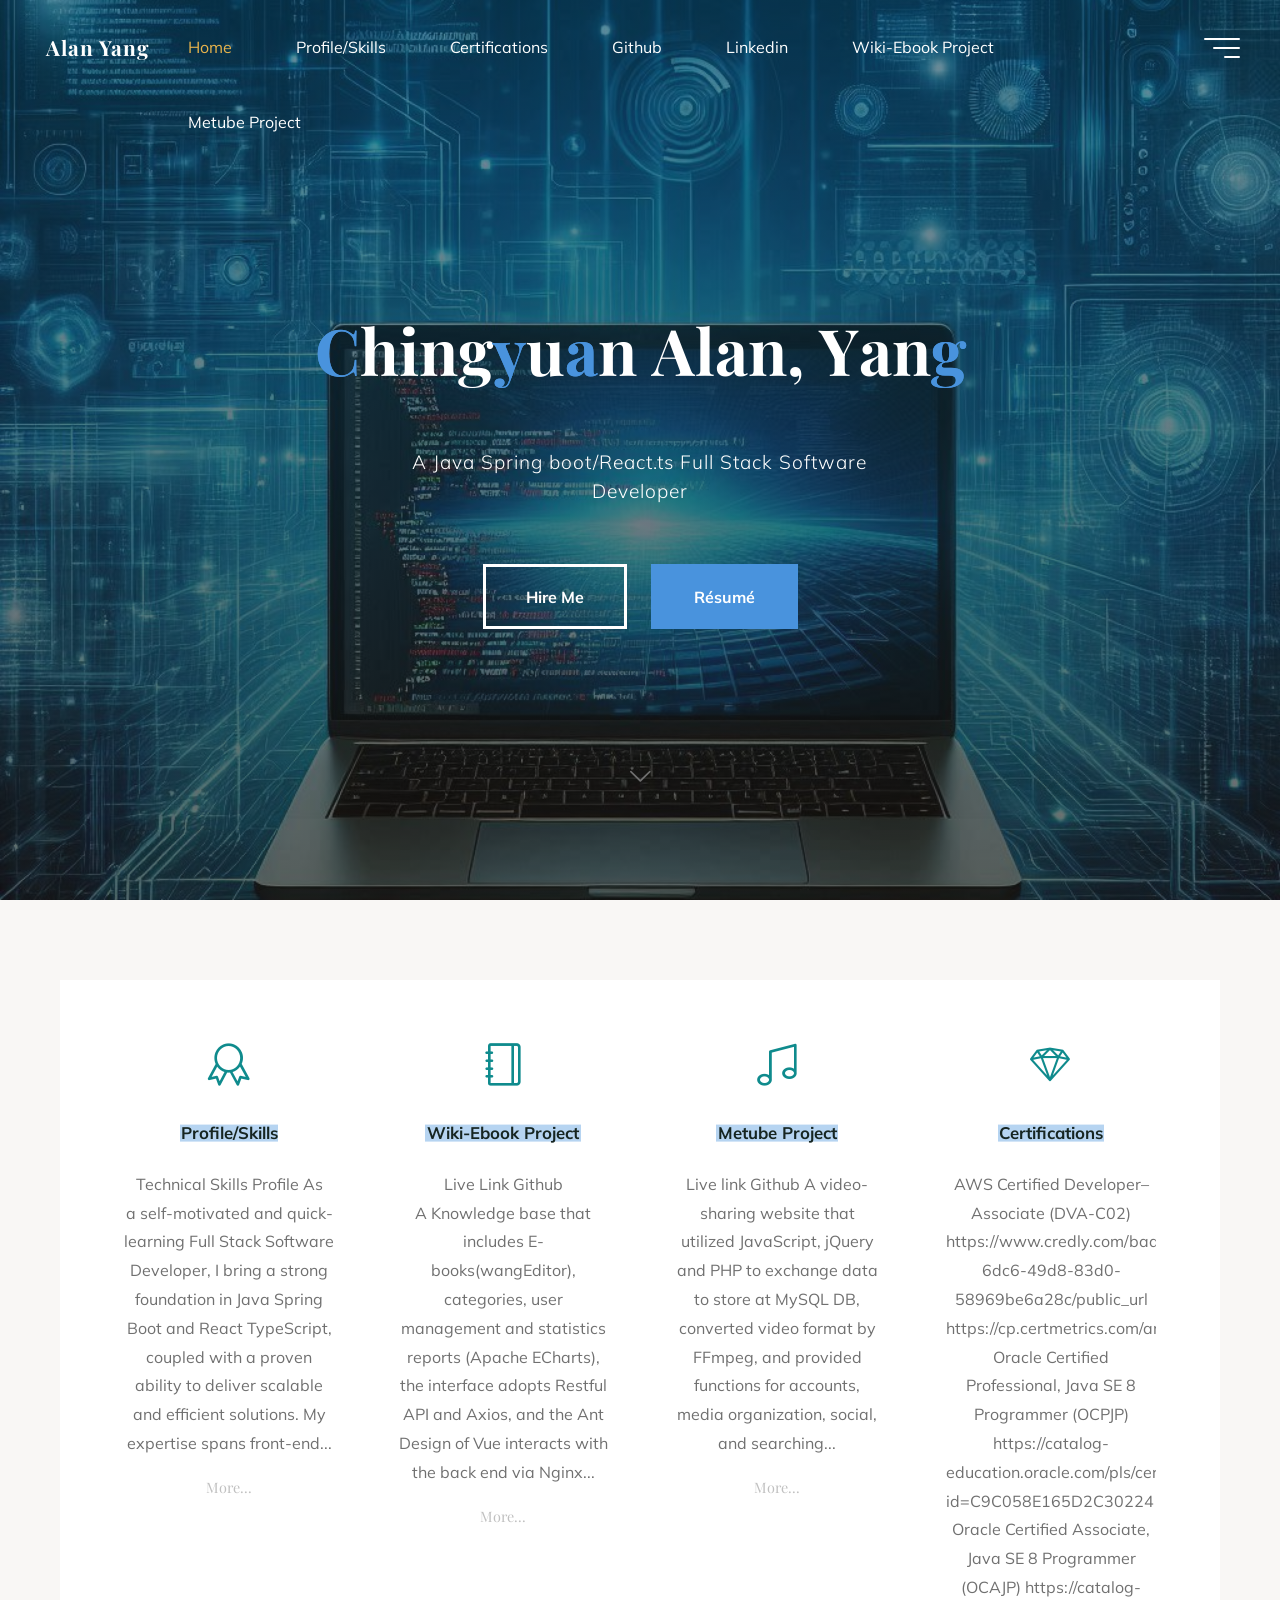
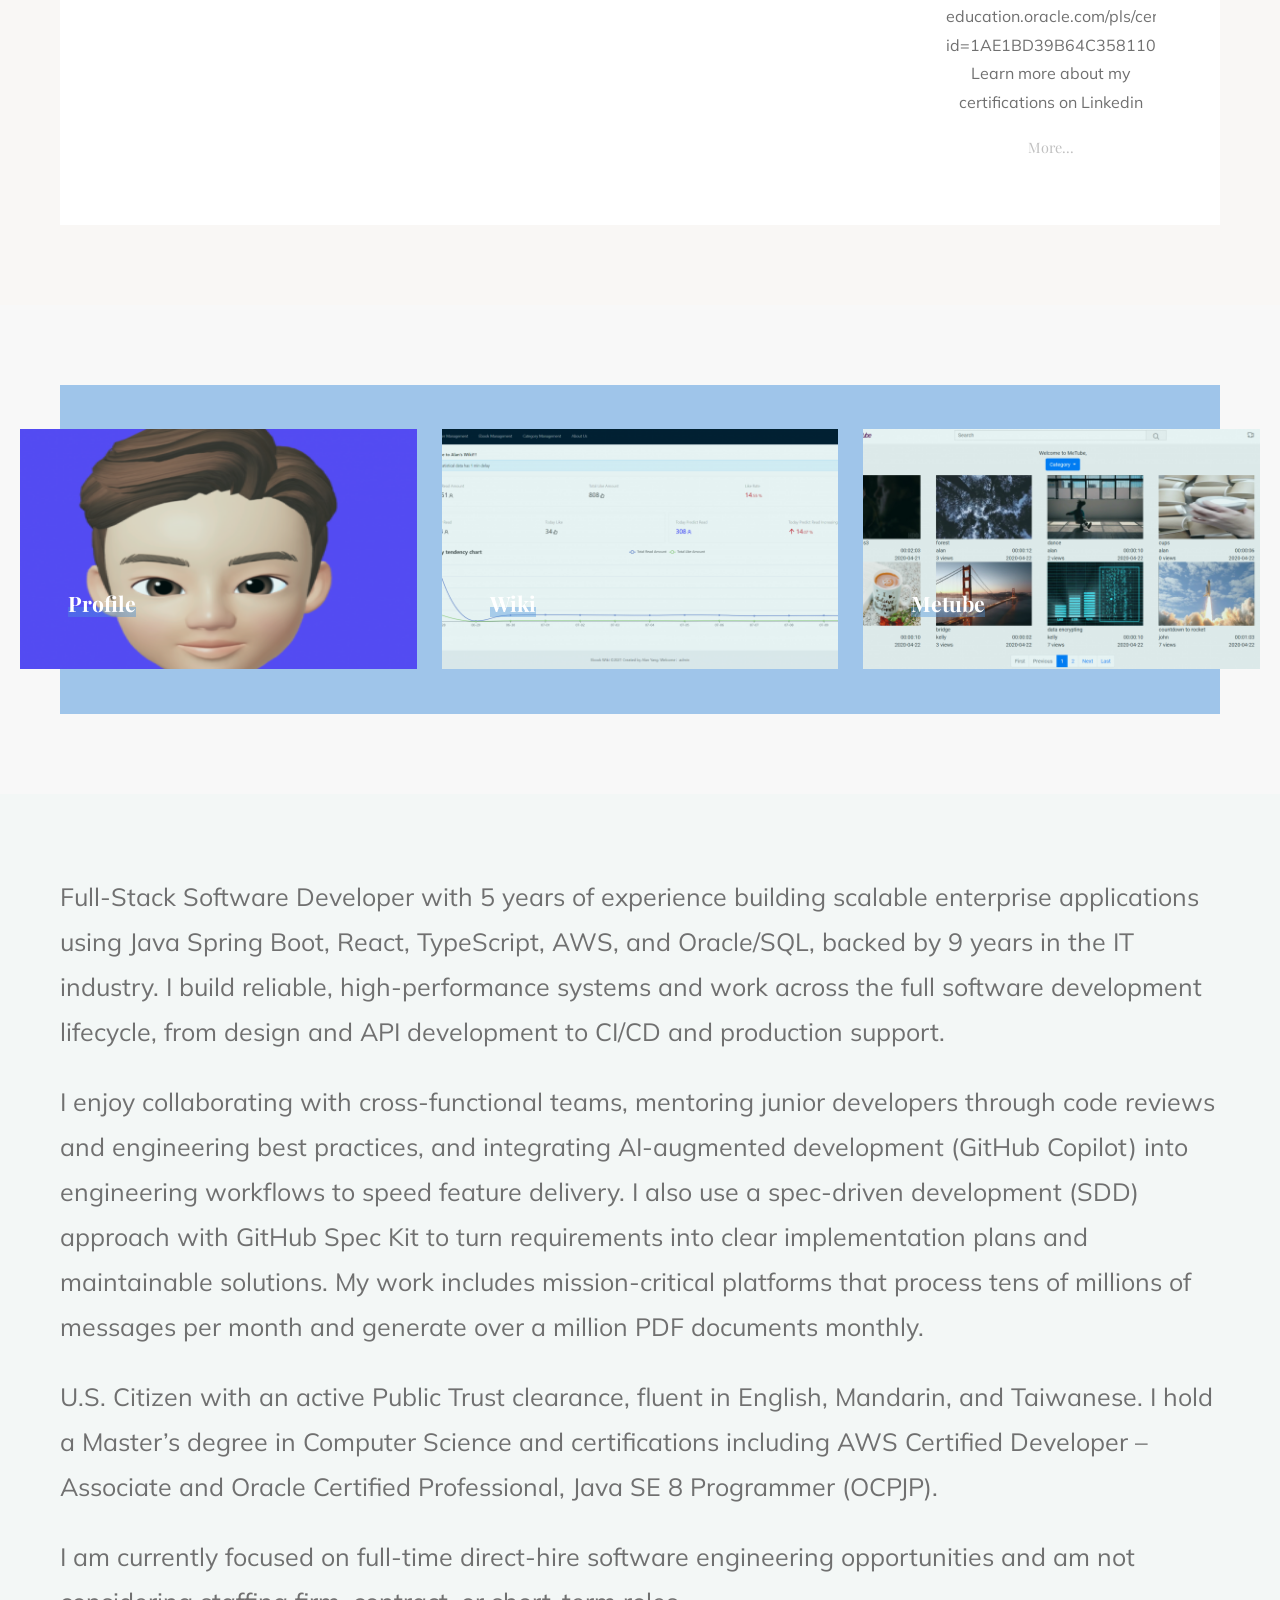
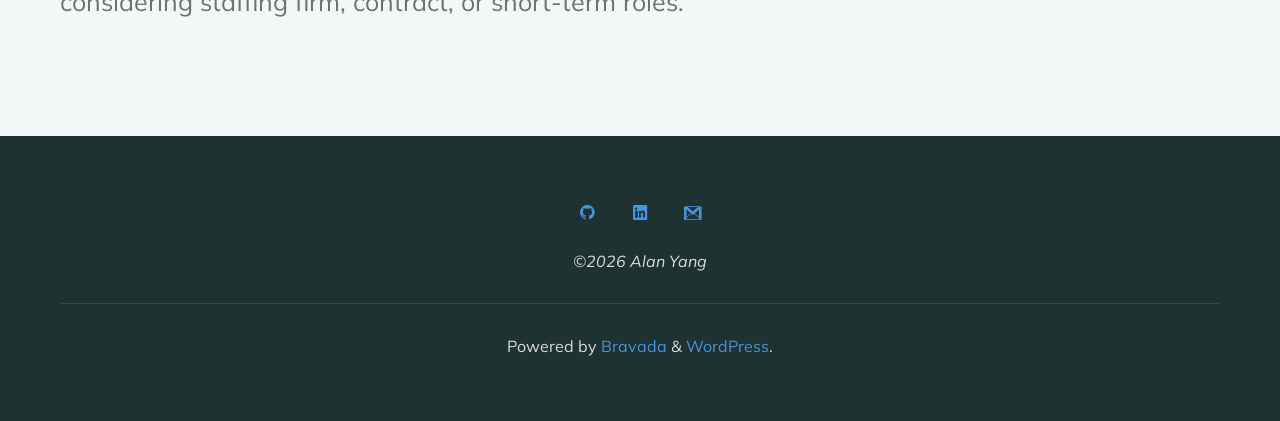
==== index.html @ 8ad92f8f "Initial static site" ====
<!doctype html>
<html lang="en-US">
  <head>
    <meta
      name="viewport"
      content="width=device-width, user-scalable=yes, initial-scale=1.0"
    />
    <meta http-equiv="X-UA-Compatible" content="IE=edge" />
    <meta charset="UTF-8" />
    <link rel="profile" href="http://gmpg.org/xfn/11" />
    <link
      rel="pingback"
      href="https://chingyuany.github.io/portfolio/d2543f05-cde2-4e4e-b334-9ea7fa13bbe0/xmlrpc.php"
    />
    <title>Alan Yang &#8211; Portfolio</title>
    <meta name="robots" content="max-image-preview:large" />
    <link rel="dns-prefetch" href="//fonts.googleapis.com" />
    <link
      rel="alternate"
      type="application/rss+xml"
      title="Alan Yang &raquo; Feed"
      href="https://chingyuany.github.io/portfolio/feed/"
    />
    <link
      rel="alternate"
      type="application/rss+xml"
      title="Alan Yang &raquo; Comments Feed"
      href="https://chingyuany.github.io/portfolio/comments/feed/"
    />
    <link
      rel="alternate"
      type="application/rss+xml"
      title="Alan Yang &raquo; Chingyuan Alan, Yang Comments Feed"
      href="https://chingyuany.github.io/portfolio/sample-page-2/feed/"
    />
    <link
      rel="alternate"
      title="oEmbed (JSON)"
      type="application/json+oembed"
      href="https://chingyuany.github.io/portfolio/wp-json/oembed/1.0/embed?url=https%3A%2F%2Falanyang.pw%2F"
    />
    <style id="wp-img-auto-sizes-contain-inline-css">
      img:is([sizes="auto" i], [sizes^="auto," i]) {
        contain-intrinsic-size: 3000px 1500px;
      }
      /*# sourceURL=wp-img-auto-sizes-contain-inline-css */
    </style>
    <style id="wp-emoji-styles-inline-css">
      img.wp-smiley,
      img.emoji {
        display: inline !important;
        border: none !important;
        box-shadow: none !important;
        height: 1em !important;
        width: 1em !important;
        margin: 0 0.07em !important;
        vertical-align: -0.1em !important;
        background: none !important;
        padding: 0 !important;
      }
      /*# sourceURL=wp-emoji-styles-inline-css */
    </style>
    <style id="wp-block-library-inline-css">
      :root {
        --wp-block-synced-color: #7a00df;
        --wp-block-synced-color--rgb: 122, 0, 223;
        --wp-bound-block-color: var(--wp-block-synced-color);
        --wp-editor-canvas-background: #ddd;
        --wp-admin-theme-color: #007cba;
        --wp-admin-theme-color--rgb: 0, 124, 186;
        --wp-admin-theme-color-darker-10: #006ba1;
        --wp-admin-theme-color-darker-10--rgb: 0, 107, 160.5;
        --wp-admin-theme-color-darker-20: #005a87;
        --wp-admin-theme-color-darker-20--rgb: 0, 90, 135;
        --wp-admin-border-width-focus: 2px;
      }
      @media (min-resolution: 192dpi) {
        :root {
          --wp-admin-border-width-focus: 1.5px;
        }
      }
      .wp-element-button {
        cursor: pointer;
      }
      :root .has-very-light-gray-background-color {
        background-color: #eee;
      }
      :root .has-very-dark-gray-background-color {
        background-color: #313131;
      }
      :root .has-very-light-gray-color {
        color: #eee;
      }
      :root .has-very-dark-gray-color {
        color: #313131;
      }
      :root .has-vivid-green-cyan-to-vivid-cyan-blue-gradient-background {
        background: linear-gradient(135deg, #00d084, #0693e3);
      }
      :root .has-purple-crush-gradient-background {
        background: linear-gradient(135deg, #34e2e4, #4721fb 50%, #ab1dfe);
      }
      :root .has-hazy-dawn-gradient-background {
        background: linear-gradient(135deg, #faaca8, #dad0ec);
      }
      :root .has-subdued-olive-gradient-background {
        background: linear-gradient(135deg, #fafae1, #67a671);
      }
      :root .has-atomic-cream-gradient-background {
        background: linear-gradient(135deg, #fdd79a, #004a59);
      }
      :root .has-nightshade-gradient-background {
        background: linear-gradient(135deg, #330968, #31cdcf);
      }
      :root .has-midnight-gradient-background {
        background: linear-gradient(135deg, #020381, #2874fc);
      }
      :root {
        --wp--preset--font-size--normal: 16px;
        --wp--preset--font-size--huge: 42px;
      }
      .has-regular-font-size {
        font-size: 1em;
      }
      .has-larger-font-size {
        font-size: 2.625em;
      }
      .has-normal-font-size {
        font-size: var(--wp--preset--font-size--normal);
      }
      .has-huge-font-size {
        font-size: var(--wp--preset--font-size--huge);
      }
      :root .has-text-align-center {
        text-align: center;
      }
      :root .has-text-align-left {
        text-align: left;
      }
      :root .has-text-align-right {
        text-align: right;
      }
      .has-fit-text {
        white-space: nowrap !important;
      }
      #end-resizable-editor-section {
        display: none;
      }
      .aligncenter {
        clear: both;
      }
      .items-justified-left {
        justify-content: flex-start;
      }
      .items-justified-center {
        justify-content: center;
      }
      .items-justified-right {
        justify-content: flex-end;
      }
      .items-justified-space-between {
        justify-content: space-between;
      }
      .screen-reader-text {
        word-wrap: normal !important;
        border: 0;
        clip-path: inset(50%);
        height: 1px;
        margin: -1px;
        overflow: hidden;
        padding: 0;
        position: absolute;
        width: 1px;
        word-break: normal !important;
      }
      .screen-reader-text:focus {
        background-color: #ddd;
        clip-path: none;
        color: #444;
        display: block;
        font-size: 1em;
        height: auto;
        left: 5px;
        line-height: normal;
        padding: 15px 23px 14px;
        text-decoration: none;
        top: 5px;
        width: auto;
        z-index: 100000;
      }
      html :where(.has-border-color) {
        border-style: solid;
      }
      html
        :where(
          [style^="border-color"],
          [style*=";border-color"],
          [style*="; border-color"]
        ) {
        border-style: solid;
      }
      html
        :where(
          [style^="border-top-color"],
          [style*=";border-top-color"],
          [style*="; border-top-color"]
        ) {
        border-top-style: solid;
      }
      html
        :where(
          [style^="border-right-color"],
          [style*=";border-right-color"],
          [style*="; border-right-color"]
        ) {
        border-right-style: solid;
      }
      html
        :where(
          [style^="border-bottom-color"],
          [style*=";border-bottom-color"],
          [style*="; border-bottom-color"]
        ) {
        border-bottom-style: solid;
      }
      html
        :where(
          [style^="border-left-color"],
          [style*=";border-left-color"],
          [style*="; border-left-color"]
        ) {
        border-left-style: solid;
      }
      html
        :where(
          [style^="border-width"],
          [style*=";border-width"],
          [style*="; border-width"]
        ) {
        border-style: solid;
      }
      html
        :where(
          [style^="border-top-width"],
          [style*=";border-top-width"],
          [style*="; border-top-width"]
        ) {
        border-top-style: solid;
      }
      html
        :where(
          [style^="border-right-width"],
          [style*=";border-right-width"],
          [style*="; border-right-width"]
        ) {
        border-right-style: solid;
      }
      html
        :where(
          [style^="border-bottom-width"],
          [style*=";border-bottom-width"],
          [style*="; border-bottom-width"]
        ) {
        border-bottom-style: solid;
      }
      html
        :where(
          [style^="border-left-width"],
          [style*=";border-left-width"],
          [style*="; border-left-width"]
        ) {
        border-left-style: solid;
      }
      html :where(img[class*="wp-image-"]) {
        height: auto;
        max-width: 100%;
      }
      :where(figure) {
        margin: 0 0 1em;
      }
      html :where(.is-position-sticky) {
        --wp-admin--admin-bar--position-offset: var(
          --wp-admin--admin-bar--height,
          0px
        );
      }
      @media screen and (max-width: 600px) {
        html :where(.is-position-sticky) {
          --wp-admin--admin-bar--position-offset: 0px;
        }
      }

      /*# sourceURL=/wp-includes/css/dist/block-library/common.min.css */
    </style>
    <style id="wp-block-button-inline-css">
      .wp-block-button__link {
        align-content: center;
        box-sizing: border-box;
        cursor: pointer;
        display: inline-block;
        height: 100%;
        text-align: center;
        word-break: break-word;
      }
      .wp-block-button__link.aligncenter {
        text-align: center;
      }
      .wp-block-button__link.alignright {
        text-align: right;
      }
      :where(.wp-block-button__link) {
        border-radius: 9999px;
        box-shadow: none;
        padding: calc(0.667em + 2px) calc(1.333em + 2px);
        text-decoration: none;
      }
      .wp-block-button[style*="text-decoration"] .wp-block-button__link {
        text-decoration: inherit;
      }
      .wp-block-buttons > .wp-block-button.has-custom-width {
        max-width: none;
      }
      .wp-block-buttons
        > .wp-block-button.has-custom-width
        .wp-block-button__link {
        width: 100%;
      }
      .wp-block-buttons
        > .wp-block-button.has-custom-font-size
        .wp-block-button__link {
        font-size: inherit;
      }
      .wp-block-buttons > .wp-block-button[class*="wp-block-button__width"] {
        width: calc(
          var(--wp--block-button--width) * 1% -
            var(--wp--style--block-gap, 0.5em) *
            (1 - var(--wp--block-button--width) / 100)
        );
      }
      .wp-block-buttons > .wp-block-button.wp-block-button__width-25 {
        width: calc(25% - var(--wp--style--block-gap, 0.5em) * 0.75);
      }
      .wp-block-buttons > .wp-block-button.wp-block-button__width-50 {
        width: calc(50% - var(--wp--style--block-gap, 0.5em) * 0.5);
      }
      .wp-block-buttons > .wp-block-button.wp-block-button__width-75 {
        width: calc(75% - var(--wp--style--block-gap, 0.5em) * 0.25);
      }
      .wp-block-buttons > .wp-block-button.wp-block-button__width-100 {
        flex-basis: 100%;
        width: 100%;
      }
      .wp-block-buttons.is-vertical
        > .wp-block-button[class*="wp-block-button__width"] {
        width: calc(var(--wp--block-button--width) * 1%);
      }
      .wp-block-buttons.is-vertical
        > .wp-block-button.wp-block-button__width-25 {
        width: 25%;
      }
      .wp-block-buttons.is-vertical
        > .wp-block-button.wp-block-button__width-50 {
        width: 50%;
      }
      .wp-block-buttons.is-vertical
        > .wp-block-button.wp-block-button__width-75 {
        width: 75%;
      }
      .wp-block-button.is-style-squared,
      .wp-block-button__link.wp-block-button.is-style-squared {
        border-radius: 0;
      }
      .wp-block-button.no-border-radius,
      .wp-block-button__link.no-border-radius {
        border-radius: 0 !important;
      }
      :root :where(.wp-block-button .wp-block-button__link.is-style-outline),
      :root :where(.wp-block-button.is-style-outline > .wp-block-button__link) {
        border: 2px solid;
        padding: 0.667em 1.333em;
      }
      :root
        :where(
          .wp-block-button
            .wp-block-button__link.is-style-outline:not(.has-text-color)
        ),
      :root
        :where(
          .wp-block-button.is-style-outline
            > .wp-block-button__link:not(.has-text-color)
        ) {
        color: currentColor;
      }
      :root
        :where(
          .wp-block-button
            .wp-block-button__link.is-style-outline:not(.has-background)
        ),
      :root
        :where(
          .wp-block-button.is-style-outline
            > .wp-block-button__link:not(.has-background)
        ) {
        background-color: transparent;
        background-image: none;
      }
      /*# sourceURL=https://chingyuany.github.io/portfolio/d2543f05-cde2-4e4e-b334-9ea7fa13bbe0/wp-includes/blocks/button/style.min.css */
    </style>
    <style id="wp-block-heading-inline-css">
      h1:where(.wp-block-heading).has-background,
      h2:where(.wp-block-heading).has-background,
      h3:where(.wp-block-heading).has-background,
      h4:where(.wp-block-heading).has-background,
      h5:where(.wp-block-heading).has-background,
      h6:where(.wp-block-heading).has-background {
        padding: 1.25em 2.375em;
      }
      h1.has-text-align-left[style*="writing-mode"]:where(
          [style*="vertical-lr"]
        ),
      h1.has-text-align-right[style*="writing-mode"]:where(
          [style*="vertical-rl"]
        ),
      h2.has-text-align-left[style*="writing-mode"]:where(
          [style*="vertical-lr"]
        ),
      h2.has-text-align-right[style*="writing-mode"]:where(
          [style*="vertical-rl"]
        ),
      h3.has-text-align-left[style*="writing-mode"]:where(
          [style*="vertical-lr"]
        ),
      h3.has-text-align-right[style*="writing-mode"]:where(
          [style*="vertical-rl"]
        ),
      h4.has-text-align-left[style*="writing-mode"]:where(
          [style*="vertical-lr"]
        ),
      h4.has-text-align-right[style*="writing-mode"]:where(
          [style*="vertical-rl"]
        ),
      h5.has-text-align-left[style*="writing-mode"]:where(
          [style*="vertical-lr"]
        ),
      h5.has-text-align-right[style*="writing-mode"]:where(
          [style*="vertical-rl"]
        ),
      h6.has-text-align-left[style*="writing-mode"]:where(
          [style*="vertical-lr"]
        ),
      h6.has-text-align-right[style*="writing-mode"]:where(
          [style*="vertical-rl"]
        ) {
        rotate: 180deg;
      }
      /*# sourceURL=https://chingyuany.github.io/portfolio/d2543f05-cde2-4e4e-b334-9ea7fa13bbe0/wp-includes/blocks/heading/style.min.css */
    </style>
    <style id="wp-block-image-inline-css">
      .wp-block-image > a,
      .wp-block-image > figure > a {
        display: inline-block;
      }
      .wp-block-image img {
        box-sizing: border-box;
        height: auto;
        max-width: 100%;
        vertical-align: bottom;
      }
      @media not (prefers-reduced-motion) {
        .wp-block-image img.hide {
          visibility: hidden;
        }
        .wp-block-image img.show {
          animation: show-content-image 0.4s;
        }
      }
      .wp-block-image[style*="border-radius"] img,
      .wp-block-image[style*="border-radius"] > a {
        border-radius: inherit;
      }
      .wp-block-image.has-custom-border img {
        box-sizing: border-box;
      }
      .wp-block-image.aligncenter {
        text-align: center;
      }
      .wp-block-image.alignfull > a,
      .wp-block-image.alignwide > a {
        width: 100%;
      }
      .wp-block-image.alignfull img,
      .wp-block-image.alignwide img {
        height: auto;
        width: 100%;
      }
      .wp-block-image .aligncenter,
      .wp-block-image .alignleft,
      .wp-block-image .alignright,
      .wp-block-image.aligncenter,
      .wp-block-image.alignleft,
      .wp-block-image.alignright {
        display: table;
      }
      .wp-block-image .aligncenter > figcaption,
      .wp-block-image .alignleft > figcaption,
      .wp-block-image .alignright > figcaption,
      .wp-block-image.aligncenter > figcaption,
      .wp-block-image.alignleft > figcaption,
      .wp-block-image.alignright > figcaption {
        caption-side: bottom;
        display: table-caption;
      }
      .wp-block-image .alignleft {
        float: left;
        margin: 0.5em 1em 0.5em 0;
      }
      .wp-block-image .alignright {
        float: right;
        margin: 0.5em 0 0.5em 1em;
      }
      .wp-block-image .aligncenter {
        margin-left: auto;
        margin-right: auto;
      }
      .wp-block-image :where(figcaption) {
        margin-bottom: 1em;
        margin-top: 0.5em;
      }
      .wp-block-image.is-style-circle-mask img {
        border-radius: 9999px;
      }
      @supports ((-webkit-mask-image: none) or (mask-image: none)) or
        (-webkit-mask-image: none) {
        .wp-block-image.is-style-circle-mask img {
          border-radius: 0;
          -webkit-mask-image: url('data:image/svg+xml;utf8,<svg viewBox="0 0 100 100" xmlns="http://www.w3.org/2000/svg"><circle cx="50" cy="50" r="50"/></svg>');
          mask-image: url('data:image/svg+xml;utf8,<svg viewBox="0 0 100 100" xmlns="http://www.w3.org/2000/svg"><circle cx="50" cy="50" r="50"/></svg>');
          mask-mode: alpha;
          -webkit-mask-position: center;
          mask-position: center;
          -webkit-mask-repeat: no-repeat;
          mask-repeat: no-repeat;
          -webkit-mask-size: contain;
          mask-size: contain;
        }
      }
      :root
        :where(
          .wp-block-image.is-style-rounded img,
          .wp-block-image .is-style-rounded img
        ) {
        border-radius: 9999px;
      }
      .wp-block-image figure {
        margin: 0;
      }
      .wp-lightbox-container {
        display: flex;
        flex-direction: column;
        position: relative;
      }
      .wp-lightbox-container img {
        cursor: zoom-in;
      }
      .wp-lightbox-container img:hover + button {
        opacity: 1;
      }
      .wp-lightbox-container button {
        align-items: center;
        backdrop-filter: blur(16px) saturate(180%);
        background-color: rgba(90, 90, 90, 0.25);
        border: none;
        border-radius: 4px;
        cursor: zoom-in;
        display: flex;
        height: 20px;
        justify-content: center;
        opacity: 0;
        padding: 0;
        position: absolute;
        right: 16px;
        text-align: center;
        top: 16px;
        width: 20px;
        z-index: 100;
      }
      @media not (prefers-reduced-motion) {
        .wp-lightbox-container button {
          transition: opacity 0.2s ease;
        }
      }
      .wp-lightbox-container button:focus-visible {
        outline: 3px auto rgba(90, 90, 90, 0.25);
        outline: 3px auto -webkit-focus-ring-color;
        outline-offset: 3px;
      }
      .wp-lightbox-container button:hover {
        cursor: pointer;
        opacity: 1;
      }
      .wp-lightbox-container button:focus {
        opacity: 1;
      }
      .wp-lightbox-container button:focus,
      .wp-lightbox-container button:hover,
      .wp-lightbox-container
        button:not(:hover):not(:active):not(.has-background) {
        background-color: rgba(90, 90, 90, 0.25);
        border: none;
      }
      .wp-lightbox-overlay {
        box-sizing: border-box;
        cursor: zoom-out;
        height: 100vh;
        left: 0;
        overflow: hidden;
        position: fixed;
        top: 0;
        visibility: hidden;
        width: 100%;
        z-index: 100000;
      }
      .wp-lightbox-overlay .wp-lightbox-close-button {
        align-items: center;
        cursor: pointer;
        display: flex;
        font-family: inherit;
        gap: 8px;
        justify-content: center;
        line-height: 1;
        min-height: 40px;
        min-width: 40px;
        padding: 0 4px;
        position: absolute;
        right: calc(env(safe-area-inset-right) + 16px);
        top: calc(env(safe-area-inset-top) + 16px);
        z-index: 5000000;
      }
      .wp-lightbox-overlay .wp-lightbox-close-button:focus,
      .wp-lightbox-overlay .wp-lightbox-close-button:hover,
      .wp-lightbox-overlay
        .wp-lightbox-close-button:not(:hover):not(:active):not(
          .has-background
        ) {
        background: none;
        border: none;
      }
      .wp-lightbox-overlay
        .wp-lightbox-close-button:has(.wp-lightbox-close-text:not([hidden]))
        .wp-lightbox-close-icon
        svg {
        height: 1em;
        width: 1em;
      }
      .wp-lightbox-overlay .wp-lightbox-close-icon svg {
        display: block;
      }
      .wp-lightbox-overlay .wp-lightbox-navigation-button-next,
      .wp-lightbox-overlay .wp-lightbox-navigation-button-prev {
        align-items: center;
        bottom: 16px;
        cursor: pointer;
        display: flex;
        font-family: inherit;
        gap: 4px;
        justify-content: center;
        line-height: 1;
        min-height: 40px;
        min-width: 40px;
        padding: 0 8px;
        position: absolute;
        z-index: 2000002;
      }
      .wp-lightbox-overlay .wp-lightbox-navigation-button-next[hidden],
      .wp-lightbox-overlay .wp-lightbox-navigation-button-prev[hidden] {
        display: none;
      }
      @media (min-width: 960px) {
        .wp-lightbox-overlay .wp-lightbox-navigation-button-next,
        .wp-lightbox-overlay .wp-lightbox-navigation-button-prev {
          bottom: 50%;
          transform: translateY(-50%);
        }
      }
      .wp-lightbox-overlay .wp-lightbox-navigation-button-next:focus,
      .wp-lightbox-overlay .wp-lightbox-navigation-button-next:hover,
      .wp-lightbox-overlay
        .wp-lightbox-navigation-button-next:not(:hover):not(:active):not(
          .has-background
        ),
      .wp-lightbox-overlay .wp-lightbox-navigation-button-prev:focus,
      .wp-lightbox-overlay .wp-lightbox-navigation-button-prev:hover,
      .wp-lightbox-overlay
        .wp-lightbox-navigation-button-prev:not(:hover):not(:active):not(
          .has-background
        ) {
        background: none;
        border: none;
        padding: 0 8px;
      }
      .wp-lightbox-overlay
        .wp-lightbox-navigation-button-next:has(
          .wp-lightbox-navigation-text:not([hidden])
        )
        .wp-lightbox-navigation-icon
        svg,
      .wp-lightbox-overlay
        .wp-lightbox-navigation-button-prev:has(
          .wp-lightbox-navigation-text:not([hidden])
        )
        .wp-lightbox-navigation-icon
        svg {
        display: block;
        height: 1.5em;
        width: 1.5em;
      }
      .wp-lightbox-overlay .wp-lightbox-navigation-button-prev {
        left: calc(env(safe-area-inset-left) + 16px);
      }
      .wp-lightbox-overlay .wp-lightbox-navigation-button-next {
        right: calc(env(safe-area-inset-right) + 16px);
      }
      .wp-lightbox-overlay .wp-lightbox-navigation-icon svg {
        vertical-align: middle;
      }
      .wp-lightbox-overlay .lightbox-image-container {
        height: var(--wp--lightbox-container-height);
        left: 50%;
        overflow: hidden;
        position: absolute;
        top: 50%;
        transform: translate(-50%, -50%);
        transform-origin: top left;
        width: var(--wp--lightbox-container-width);
        z-index: 2000001;
      }
      .wp-lightbox-overlay .wp-block-image {
        align-items: center;
        box-sizing: border-box;
        display: flex;
        height: 100%;
        justify-content: center;
        margin: 0;
        position: relative;
        transform-origin: 0 0;
        width: 100%;
        z-index: 3000000;
      }
      .wp-lightbox-overlay .wp-block-image img {
        height: var(--wp--lightbox-image-height);
        min-height: var(--wp--lightbox-image-height);
        min-width: var(--wp--lightbox-image-width);
        width: var(--wp--lightbox-image-width);
      }
      .wp-lightbox-overlay .wp-block-image figcaption {
        display: none;
      }
      .wp-lightbox-overlay button {
        background: none;
        border: none;
      }
      .wp-lightbox-overlay .scrim {
        background-color: #fff;
        height: 100%;
        opacity: 0.9;
        position: absolute;
        width: 100%;
        z-index: 2000000;
      }
      .wp-lightbox-overlay.active {
        visibility: visible;
      }
      @media not (prefers-reduced-motion) {
        .wp-lightbox-overlay.active {
          animation: turn-on-visibility 0.25s both;
        }
        .wp-lightbox-overlay.active img {
          animation: turn-on-visibility 0.35s both;
        }
        .wp-lightbox-overlay.show-closing-animation:not(.active) {
          animation: turn-off-visibility 0.35s both;
        }
        .wp-lightbox-overlay.show-closing-animation:not(.active) img {
          animation: turn-off-visibility 0.25s both;
        }
        .wp-lightbox-overlay.zoom.active {
          animation: none;
          opacity: 1;
          visibility: visible;
        }
        .wp-lightbox-overlay.zoom.active .lightbox-image-container {
          animation: lightbox-zoom-in 0.4s;
        }
        .wp-lightbox-overlay.zoom.active .lightbox-image-container img {
          animation: none;
        }
        .wp-lightbox-overlay.zoom.active .scrim {
          animation: turn-on-visibility 0.4s forwards;
        }
        .wp-lightbox-overlay.zoom.show-closing-animation:not(.active) {
          animation: none;
        }
        .wp-lightbox-overlay.zoom.show-closing-animation:not(.active)
          .lightbox-image-container {
          animation: lightbox-zoom-out 0.4s;
        }
        .wp-lightbox-overlay.zoom.show-closing-animation:not(.active)
          .lightbox-image-container
          img {
          animation: none;
        }
        .wp-lightbox-overlay.zoom.show-closing-animation:not(.active) .scrim {
          animation: turn-off-visibility 0.4s forwards;
        }
      }
      @keyframes show-content-image {
        0% {
          visibility: hidden;
        }
        99% {
          visibility: hidden;
        }
        to {
          visibility: visible;
        }
      }
      @keyframes turn-on-visibility {
        0% {
          opacity: 0;
        }
        to {
          opacity: 1;
        }
      }
      @keyframes turn-off-visibility {
        0% {
          opacity: 1;
          visibility: visible;
        }
        99% {
          opacity: 0;
          visibility: visible;
        }
        to {
          opacity: 0;
          visibility: hidden;
        }
      }
      @keyframes lightbox-zoom-in {
        0% {
          transform: translate(
              calc(
                (-100vw + var(--wp--lightbox-scrollbar-width)) / 2 +
                  var(--wp--lightbox-initial-left-position)
              ),
              calc(-50vh + var(--wp--lightbox-initial-top-position))
            )
            scale(var(--wp--lightbox-scale));
        }
        to {
          transform: translate(-50%, -50%) scale(1);
        }
      }
      @keyframes lightbox-zoom-out {
        0% {
          transform: translate(-50%, -50%) scale(1);
          visibility: visible;
        }
        99% {
          visibility: visible;
        }
        to {
          transform: translate(
              calc(
                (-100vw + var(--wp--lightbox-scrollbar-width)) / 2 +
                  var(--wp--lightbox-initial-left-position)
              ),
              calc(-50vh + var(--wp--lightbox-initial-top-position))
            )
            scale(var(--wp--lightbox-scale));
          visibility: hidden;
        }
      }
      /*# sourceURL=https://chingyuany.github.io/portfolio/d2543f05-cde2-4e4e-b334-9ea7fa13bbe0/wp-includes/blocks/image/style.min.css */
    </style>
    <style id="wp-block-list-inline-css">
      ol,
      ul {
        box-sizing: border-box;
      }
      :root :where(.wp-block-list.has-background) {
        padding: 1.25em 2.375em;
      }
      /*# sourceURL=https://chingyuany.github.io/portfolio/d2543f05-cde2-4e4e-b334-9ea7fa13bbe0/wp-includes/blocks/list/style.min.css */
    </style>
    <style id="wp-block-paragraph-inline-css">
      .is-small-text {
        font-size: 0.875em;
      }
      .is-regular-text {
        font-size: 1em;
      }
      .is-large-text {
        font-size: 2.25em;
      }
      .is-larger-text {
        font-size: 3em;
      }
      .has-drop-cap:not(:focus):first-letter {
        float: left;
        font-size: 8.4em;
        font-style: normal;
        font-weight: 100;
        line-height: 0.68;
        margin: 0.05em 0.1em 0 0;
        text-transform: uppercase;
      }
      body.rtl .has-drop-cap:not(:focus):first-letter {
        float: none;
        margin-left: 0.1em;
      }
      p.has-drop-cap.has-background {
        overflow: hidden;
      }
      :root :where(p.has-background) {
        padding: 1.25em 2.375em;
      }
      :where(p.has-text-color:not(.has-link-color)) a {
        color: inherit;
      }
      p.has-text-align-left[style*="writing-mode:vertical-lr"],
      p.has-text-align-right[style*="writing-mode:vertical-rl"] {
        rotate: 180deg;
      }
      /*# sourceURL=https://chingyuany.github.io/portfolio/d2543f05-cde2-4e4e-b334-9ea7fa13bbe0/wp-includes/blocks/paragraph/style.min.css */
    </style>
    <style id="wp-block-buttons-inline-css">
      .wp-block-buttons {
        box-sizing: border-box;
      }
      .wp-block-buttons.is-vertical {
        flex-direction: column;
      }
      .wp-block-buttons.is-vertical > .wp-block-button:last-child {
        margin-bottom: 0;
      }
      .wp-block-buttons > .wp-block-button {
        display: inline-block;
        margin: 0;
      }
      .wp-block-buttons.is-content-justification-left {
        justify-content: flex-start;
      }
      .wp-block-buttons.is-content-justification-left.is-vertical {
        align-items: flex-start;
      }
      .wp-block-buttons.is-content-justification-center {
        justify-content: center;
      }
      .wp-block-buttons.is-content-justification-center.is-vertical {
        align-items: center;
      }
      .wp-block-buttons.is-content-justification-right {
        justify-content: flex-end;
      }
      .wp-block-buttons.is-content-justification-right.is-vertical {
        align-items: flex-end;
      }
      .wp-block-buttons.is-content-justification-space-between {
        justify-content: space-between;
      }
      .wp-block-buttons.aligncenter {
        text-align: center;
      }
      .wp-block-buttons:not(
          .is-content-justification-space-between,
          .is-content-justification-right,
          .is-content-justification-left,
          .is-content-justification-center
        )
        .wp-block-button.aligncenter {
        margin-left: auto;
        margin-right: auto;
        width: 100%;
      }
      .wp-block-buttons[style*="text-decoration"] .wp-block-button,
      .wp-block-buttons[style*="text-decoration"] .wp-block-button__link {
        text-decoration: inherit;
      }
      .wp-block-buttons.has-custom-font-size .wp-block-button__link {
        font-size: inherit;
      }
      .wp-block-buttons .wp-block-button__link {
        width: 100%;
      }
      .wp-block-button.aligncenter {
        text-align: center;
      }
      /*# sourceURL=https://chingyuany.github.io/portfolio/d2543f05-cde2-4e4e-b334-9ea7fa13bbe0/wp-includes/blocks/buttons/style.min.css */
    </style>
    <style id="wp-block-columns-inline-css">
      .wp-block-columns {
        box-sizing: border-box;
        display: flex;
        flex-wrap: wrap !important;
      }
      @media (min-width: 782px) {
        .wp-block-columns {
          flex-wrap: nowrap !important;
        }
      }
      .wp-block-columns {
        align-items: normal !important;
      }
      .wp-block-columns.are-vertically-aligned-top {
        align-items: flex-start;
      }
      .wp-block-columns.are-vertically-aligned-center {
        align-items: center;
      }
      .wp-block-columns.are-vertically-aligned-bottom {
        align-items: flex-end;
      }
      @media (max-width: 781px) {
        .wp-block-columns:not(.is-not-stacked-on-mobile) > .wp-block-column {
          flex-basis: 100% !important;
        }
      }
      @media (min-width: 782px) {
        .wp-block-columns:not(.is-not-stacked-on-mobile) > .wp-block-column {
          flex-basis: 0;
          flex-grow: 1;
        }
        .wp-block-columns:not(.is-not-stacked-on-mobile)
          > .wp-block-column[style*="flex-basis"] {
          flex-grow: 0;
        }
      }
      .wp-block-columns.is-not-stacked-on-mobile {
        flex-wrap: nowrap !important;
      }
      .wp-block-columns.is-not-stacked-on-mobile > .wp-block-column {
        flex-basis: 0;
        flex-grow: 1;
      }
      .wp-block-columns.is-not-stacked-on-mobile
        > .wp-block-column[style*="flex-basis"] {
        flex-grow: 0;
      }
      :where(.wp-block-columns) {
        margin-bottom: 1.75em;
      }
      :where(.wp-block-columns.has-background) {
        padding: 1.25em 2.375em;
      }
      .wp-block-column {
        flex-grow: 1;
        min-width: 0;
        overflow-wrap: break-word;
        word-break: break-word;
      }
      .wp-block-column.is-vertically-aligned-top {
        align-self: flex-start;
      }
      .wp-block-column.is-vertically-aligned-center {
        align-self: center;
      }
      .wp-block-column.is-vertically-aligned-bottom {
        align-self: flex-end;
      }
      .wp-block-column.is-vertically-aligned-stretch {
        align-self: stretch;
      }
      .wp-block-column.is-vertically-aligned-bottom,
      .wp-block-column.is-vertically-aligned-center,
      .wp-block-column.is-vertically-aligned-top {
        width: 100%;
      }
      /*# sourceURL=https://chingyuany.github.io/portfolio/d2543f05-cde2-4e4e-b334-9ea7fa13bbe0/wp-includes/blocks/columns/style.min.css */
    </style>

    <style id="classic-theme-styles-inline-css">
      /*! This file is auto-generated */
      .wp-block-button__link {
        color: #fff;
        background-color: #32373c;
        border-radius: 9999px;
        box-shadow: none;
        text-decoration: none;
        padding: calc(0.667em + 2px) calc(1.333em + 2px);
        font-size: 1.125em;
      }
      .wp-block-file__button {
        background: #32373c;
        color: #fff;
        text-decoration: none;
      }
      /*# sourceURL=/wp-includes/css/classic-themes.min.css */
    </style>

    <style id="global-styles-inline-css">
      :root {
        --wp--preset--aspect-ratio--square: 1;
        --wp--preset--aspect-ratio--4-3: 4/3;
        --wp--preset--aspect-ratio--3-4: 3/4;
        --wp--preset--aspect-ratio--3-2: 3/2;
        --wp--preset--aspect-ratio--2-3: 2/3;
        --wp--preset--aspect-ratio--16-9: 16/9;
        --wp--preset--aspect-ratio--9-16: 9/16;
        --wp--preset--color--black: #000000;
        --wp--preset--color--cyan-bluish-gray: #abb8c3;
        --wp--preset--color--white: #ffffff;
        --wp--preset--color--pale-pink: #f78da7;
        --wp--preset--color--vivid-red: #cf2e2e;
        --wp--preset--color--luminous-vivid-orange: #ff6900;
        --wp--preset--color--luminous-vivid-amber: #fcb900;
        --wp--preset--color--light-green-cyan: #7bdcb5;
        --wp--preset--color--vivid-green-cyan: #00d084;
        --wp--preset--color--pale-cyan-blue: #8ed1fc;
        --wp--preset--color--vivid-cyan-blue: #0693e3;
        --wp--preset--color--vivid-purple: #9b51e0;
        --wp--preset--color--accent-1: #4993dd;
        --wp--preset--color--accent-2: #0f8b8d;
        --wp--preset--color--headings: #162521;
        --wp--preset--color--sitetext: #707070;
        --wp--preset--color--sitebg: #ffffff;
        --wp--preset--gradient--vivid-cyan-blue-to-vivid-purple: linear-gradient(
          135deg,
          rgb(6, 147, 227) 0%,
          rgb(155, 81, 224) 100%
        );
        --wp--preset--gradient--light-green-cyan-to-vivid-green-cyan: linear-gradient(
          135deg,
          rgb(122, 220, 180) 0%,
          rgb(0, 208, 130) 100%
        );
        --wp--preset--gradient--luminous-vivid-amber-to-luminous-vivid-orange: linear-gradient(
          135deg,
          rgb(252, 185, 0) 0%,
          rgb(255, 105, 0) 100%
        );
        --wp--preset--gradient--luminous-vivid-orange-to-vivid-red: linear-gradient(
          135deg,
          rgb(255, 105, 0) 0%,
          rgb(207, 46, 46) 100%
        );
        --wp--preset--gradient--very-light-gray-to-cyan-bluish-gray: linear-gradient(
          135deg,
          rgb(238, 238, 238) 0%,
          rgb(169, 184, 195) 100%
        );
        --wp--preset--gradient--cool-to-warm-spectrum: linear-gradient(
          135deg,
          rgb(74, 234, 220) 0%,
          rgb(151, 120, 209) 20%,
          rgb(207, 42, 186) 40%,
          rgb(238, 44, 130) 60%,
          rgb(251, 105, 98) 80%,
          rgb(254, 248, 76) 100%
        );
        --wp--preset--gradient--blush-light-purple: linear-gradient(
          135deg,
          rgb(255, 206, 236) 0%,
          rgb(152, 150, 240) 100%
        );
        --wp--preset--gradient--blush-bordeaux: linear-gradient(
          135deg,
          rgb(254, 205, 165) 0%,
          rgb(254, 45, 45) 50%,
          rgb(107, 0, 62) 100%
        );
        --wp--preset--gradient--luminous-dusk: linear-gradient(
          135deg,
          rgb(255, 203, 112) 0%,
          rgb(199, 81, 192) 50%,
          rgb(65, 88, 208) 100%
        );
        --wp--preset--gradient--pale-ocean: linear-gradient(
          135deg,
          rgb(255, 245, 203) 0%,
          rgb(182, 227, 212) 50%,
          rgb(51, 167, 181) 100%
        );
        --wp--preset--gradient--electric-grass: linear-gradient(
          135deg,
          rgb(202, 248, 128) 0%,
          rgb(113, 206, 126) 100%
        );
        --wp--preset--gradient--midnight: linear-gradient(
          135deg,
          rgb(2, 3, 129) 0%,
          rgb(40, 116, 252) 100%
        );
        --wp--preset--font-size--small: 10px;
        --wp--preset--font-size--medium: 20px;
        --wp--preset--font-size--large: 25px;
        --wp--preset--font-size--x-large: 42px;
        --wp--preset--font-size--normal: 16px;
        --wp--preset--font-size--larger: 40px;
        --wp--preset--spacing--20: 0.44rem;
        --wp--preset--spacing--30: 0.67rem;
        --wp--preset--spacing--40: 1rem;
        --wp--preset--spacing--50: 1.5rem;
        --wp--preset--spacing--60: 2.25rem;
        --wp--preset--spacing--70: 3.38rem;
        --wp--preset--spacing--80: 5.06rem;
        --wp--preset--shadow--natural: 6px 6px 9px rgba(0, 0, 0, 0.2);
        --wp--preset--shadow--deep: 12px 12px 50px rgba(0, 0, 0, 0.4);
        --wp--preset--shadow--sharp: 6px 6px 0px rgba(0, 0, 0, 0.2);
        --wp--preset--shadow--outlined:
          6px 6px 0px -3px rgb(255, 255, 255), 6px 6px rgb(0, 0, 0);
        --wp--preset--shadow--crisp: 6px 6px 0px rgb(0, 0, 0);
      }
      .wp-block-button {
        --wp--preset--dimension--25: 25%;
        --wp--preset--dimension--50: 50%;
        --wp--preset--dimension--75: 75%;
        --wp--preset--dimension--100: 100%;
      }
      :where(body) {
        margin: 0;
      }
      :where(.is-layout-flex) {
        gap: 0.5em;
      }
      :where(.is-layout-grid) {
        gap: 0.5em;
      }
      body .is-layout-flex {
        display: flex;
      }
      .is-layout-flex {
        flex-wrap: wrap;
        align-items: center;
      }
      .is-layout-flex > :is(*, div) {
        margin: 0;
      }
      body .is-layout-grid {
        display: grid;
      }
      .is-layout-grid > :is(*, div) {
        margin: 0;
      }
      body {
        padding-top: 0px;
        padding-right: 0px;
        padding-bottom: 0px;
        padding-left: 0px;
      }
      :root :where(.wp-element-button, .wp-block-button__link) {
        background-color: #32373c;
        border-width: 0;
        color: #fff;
        font-family: inherit;
        font-size: inherit;
        font-style: inherit;
        font-weight: inherit;
        letter-spacing: inherit;
        line-height: inherit;
        padding-top: calc(0.667em + 2px);
        padding-right: calc(1.333em + 2px);
        padding-bottom: calc(0.667em + 2px);
        padding-left: calc(1.333em + 2px);
        text-decoration: none;
        text-transform: inherit;
      }
      .has-black-color {
        color: var(--wp--preset--color--black) !important;
      }
      .has-cyan-bluish-gray-color {
        color: var(--wp--preset--color--cyan-bluish-gray) !important;
      }
      .has-white-color {
        color: var(--wp--preset--color--white) !important;
      }
      .has-pale-pink-color {
        color: var(--wp--preset--color--pale-pink) !important;
      }
      .has-vivid-red-color {
        color: var(--wp--preset--color--vivid-red) !important;
      }
      .has-luminous-vivid-orange-color {
        color: var(--wp--preset--color--luminous-vivid-orange) !important;
      }
      .has-luminous-vivid-amber-color {
        color: var(--wp--preset--color--luminous-vivid-amber) !important;
      }
      .has-light-green-cyan-color {
        color: var(--wp--preset--color--light-green-cyan) !important;
      }
      .has-vivid-green-cyan-color {
        color: var(--wp--preset--color--vivid-green-cyan) !important;
      }
      .has-pale-cyan-blue-color {
        color: var(--wp--preset--color--pale-cyan-blue) !important;
      }
      .has-vivid-cyan-blue-color {
        color: var(--wp--preset--color--vivid-cyan-blue) !important;
      }
      .has-vivid-purple-color {
        color: var(--wp--preset--color--vivid-purple) !important;
      }
      .has-accent-1-color {
        color: var(--wp--preset--color--accent-1) !important;
      }
      .has-accent-2-color {
        color: var(--wp--preset--color--accent-2) !important;
      }
      .has-headings-color {
        color: var(--wp--preset--color--headings) !important;
      }
      .has-sitetext-color {
        color: var(--wp--preset--color--sitetext) !important;
      }
      .has-sitebg-color {
        color: var(--wp--preset--color--sitebg) !important;
      }
      .has-black-background-color {
        background-color: var(--wp--preset--color--black) !important;
      }
      .has-cyan-bluish-gray-background-color {
        background-color: var(--wp--preset--color--cyan-bluish-gray) !important;
      }
      .has-white-background-color {
        background-color: var(--wp--preset--color--white) !important;
      }
      .has-pale-pink-background-color {
        background-color: var(--wp--preset--color--pale-pink) !important;
      }
      .has-vivid-red-background-color {
        background-color: var(--wp--preset--color--vivid-red) !important;
      }
      .has-luminous-vivid-orange-background-color {
        background-color: var(
          --wp--preset--color--luminous-vivid-orange
        ) !important;
      }
      .has-luminous-vivid-amber-background-color {
        background-color: var(
          --wp--preset--color--luminous-vivid-amber
        ) !important;
      }
      .has-light-green-cyan-background-color {
        background-color: var(--wp--preset--color--light-green-cyan) !important;
      }
      .has-vivid-green-cyan-background-color {
        background-color: var(--wp--preset--color--vivid-green-cyan) !important;
      }
      .has-pale-cyan-blue-background-color {
        background-color: var(--wp--preset--color--pale-cyan-blue) !important;
      }
      .has-vivid-cyan-blue-background-color {
        background-color: var(--wp--preset--color--vivid-cyan-blue) !important;
      }
      .has-vivid-purple-background-color {
        background-color: var(--wp--preset--color--vivid-purple) !important;
      }
      .has-accent-1-background-color {
        background-color: var(--wp--preset--color--accent-1) !important;
      }
      .has-accent-2-background-color {
        background-color: var(--wp--preset--color--accent-2) !important;
      }
      .has-headings-background-color {
        background-color: var(--wp--preset--color--headings) !important;
      }
      .has-sitetext-background-color {
        background-color: var(--wp--preset--color--sitetext) !important;
      }
      .has-sitebg-background-color {
        background-color: var(--wp--preset--color--sitebg) !important;
      }
      .has-black-border-color {
        border-color: var(--wp--preset--color--black) !important;
      }
      .has-cyan-bluish-gray-border-color {
        border-color: var(--wp--preset--color--cyan-bluish-gray) !important;
      }
      .has-white-border-color {
        border-color: var(--wp--preset--color--white) !important;
      }
      .has-pale-pink-border-color {
        border-color: var(--wp--preset--color--pale-pink) !important;
      }
      .has-vivid-red-border-color {
        border-color: var(--wp--preset--color--vivid-red) !important;
      }
      .has-luminous-vivid-orange-border-color {
        border-color: var(
          --wp--preset--color--luminous-vivid-orange
        ) !important;
      }
      .has-luminous-vivid-amber-border-color {
        border-color: var(--wp--preset--color--luminous-vivid-amber) !important;
      }
      .has-light-green-cyan-border-color {
        border-color: var(--wp--preset--color--light-green-cyan) !important;
      }
      .has-vivid-green-cyan-border-color {
        border-color: var(--wp--preset--color--vivid-green-cyan) !important;
      }
      .has-pale-cyan-blue-border-color {
        border-color: var(--wp--preset--color--pale-cyan-blue) !important;
      }
      .has-vivid-cyan-blue-border-color {
        border-color: var(--wp--preset--color--vivid-cyan-blue) !important;
      }
      .has-vivid-purple-border-color {
        border-color: var(--wp--preset--color--vivid-purple) !important;
      }
      .has-accent-1-border-color {
        border-color: var(--wp--preset--color--accent-1) !important;
      }
      .has-accent-2-border-color {
        border-color: var(--wp--preset--color--accent-2) !important;
      }
      .has-headings-border-color {
        border-color: var(--wp--preset--color--headings) !important;
      }
      .has-sitetext-border-color {
        border-color: var(--wp--preset--color--sitetext) !important;
      }
      .has-sitebg-border-color {
        border-color: var(--wp--preset--color--sitebg) !important;
      }
      .has-vivid-cyan-blue-to-vivid-purple-gradient-background {
        background: var(
          --wp--preset--gradient--vivid-cyan-blue-to-vivid-purple
        ) !important;
      }
      .has-light-green-cyan-to-vivid-green-cyan-gradient-background {
        background: var(
          --wp--preset--gradient--light-green-cyan-to-vivid-green-cyan
        ) !important;
      }
      .has-luminous-vivid-amber-to-luminous-vivid-orange-gradient-background {
        background: var(
          --wp--preset--gradient--luminous-vivid-amber-to-luminous-vivid-orange
        ) !important;
      }
      .has-luminous-vivid-orange-to-vivid-red-gradient-background {
        background: var(
          --wp--preset--gradient--luminous-vivid-orange-to-vivid-red
        ) !important;
      }
      .has-very-light-gray-to-cyan-bluish-gray-gradient-background {
        background: var(
          --wp--preset--gradient--very-light-gray-to-cyan-bluish-gray
        ) !important;
      }
      .has-cool-to-warm-spectrum-gradient-background {
        background: var(
          --wp--preset--gradient--cool-to-warm-spectrum
        ) !important;
      }
      .has-blush-light-purple-gradient-background {
        background: var(--wp--preset--gradient--blush-light-purple) !important;
      }
      .has-blush-bordeaux-gradient-background {
        background: var(--wp--preset--gradient--blush-bordeaux) !important;
      }
      .has-luminous-dusk-gradient-background {
        background: var(--wp--preset--gradient--luminous-dusk) !important;
      }
      .has-pale-ocean-gradient-background {
        background: var(--wp--preset--gradient--pale-ocean) !important;
      }
      .has-electric-grass-gradient-background {
        background: var(--wp--preset--gradient--electric-grass) !important;
      }
      .has-midnight-gradient-background {
        background: var(--wp--preset--gradient--midnight) !important;
      }
      .has-small-font-size {
        font-size: var(--wp--preset--font-size--small) !important;
      }
      .has-medium-font-size {
        font-size: var(--wp--preset--font-size--medium) !important;
      }
      .has-large-font-size {
        font-size: var(--wp--preset--font-size--large) !important;
      }
      .has-x-large-font-size {
        font-size: var(--wp--preset--font-size--x-large) !important;
      }
      .has-normal-font-size {
        font-size: var(--wp--preset--font-size--normal) !important;
      }
      .has-larger-font-size {
        font-size: var(--wp--preset--font-size--larger) !important;
      }
      :where(.wp-block-columns.is-layout-flex) {
        gap: 2em;
      }
      :where(.wp-block-columns.is-layout-grid) {
        gap: 2em;
      }
      /*# sourceURL=global-styles-inline-css */
    </style>

    <link
      rel="stylesheet"
      id="bravada-themefonts-css"
      href="https://chingyuany.github.io/portfolio/d2543f05-cde2-4e4e-b334-9ea7fa13bbe0/wp-content/themes/bravada/resources/fonts/fontfaces.css?ver=1.1.4"
      media="all"
    />
    <link
      rel="stylesheet"
      id="bravada-googlefonts-css"
      href="//fonts.googleapis.com/css?family=Muli:|Playfair+Display:|Muli:100,200,300,400,500,600,700,800,900|Playfair+Display:700&#038;ver=1.1.4"
      media="all"
    />
    <link
      rel="stylesheet"
      id="bravada-main-css"
      href="https://chingyuany.github.io/portfolio/d2543f05-cde2-4e4e-b334-9ea7fa13bbe0/wp-content/themes/bravada/style.css?ver=1.1.4"
      media="all"
    />
    <style id="bravada-main-inline-css">
      body:not(.bravada-landing-page) #container,
      #colophon-inside,
      .footer-inside,
      #breadcrumbs-container-inside {
        margin: 0 auto;
        max-width: 1240px;
      }
      body:not(.bravada-landing-page) #container {
        max-width: calc(1240px - 4em);
      }
      #primary {
        width: 320px;
      }
      #secondary {
        width: 320px;
      }
      #container.one-column .main {
        width: 100%;
      }
      #container.two-columns-right #secondary {
        float: right;
      }
      #container.two-columns-right .main,
      .two-columns-right #breadcrumbs {
        width: calc(100% - 320px);
        float: left;
      }
      #container.two-columns-left #primary {
        float: left;
      }
      #container.two-columns-left .main,
      .two-columns-left #breadcrumbs {
        width: calc(100% - 320px);
        float: right;
      }
      #container.three-columns-right #primary,
      #container.three-columns-left #primary,
      #container.three-columns-sided #primary {
        float: left;
      }
      #container.three-columns-right #secondary,
      #container.three-columns-left #secondary,
      #container.three-columns-sided #secondary {
        float: left;
      }
      #container.three-columns-right #primary,
      #container.three-columns-left #secondary {
        margin-left: 0%;
        margin-right: 0%;
      }
      #container.three-columns-right .main,
      .three-columns-right #breadcrumbs {
        width: calc(100% - 640px);
        float: left;
      }
      #container.three-columns-left .main,
      .three-columns-left #breadcrumbs {
        width: calc(100% - 640px);
        float: right;
      }
      #container.three-columns-sided #secondary {
        float: right;
      }
      #container.three-columns-sided .main,
      .three-columns-sided #breadcrumbs {
        width: calc(100% - 640px);
        float: right;
      }
      .three-columns-sided #breadcrumbs {
        margin: 0 calc(0% + 320px) 0 -1920px;
      }
      html {
        font-family: Muli;
        font-size: 16px;
        font-weight: 400;
        line-height: 1.8;
      }
      #site-title {
        font-family: Playfair Display;
        font-size: 1.3em;
        font-weight: 700;
      }
      #site-text {
      }
      nav#mobile-menu #mobile-nav a {
        font-family: Playfair Display;
        font-size: 2.5em;
        font-weight: 700;
        font-size: clamp(1.3rem, 5vw, 2.5em);
      }
      nav#mobile-menu #mobile-nav ul.sub-menu a {
        font-size: clamp(1.1rem, 4vw, 2em);
      }
      nav#mobile-menu input[type="search"] {
        font-family: Playfair Display;
      }
      .widget-title,
      #comments-title,
      #reply-title,
      .related-posts .related-main-title,
      .main .author-info .page-title {
        font-family: Playfair Display;
        font-size: 1.2em;
        font-weight: 700;
        line-height: 2;
        margin-bottom: 0.5em;
      }
      .widget-title::after,
      #comments-title::after,
      #reply-title::after,
      .related-posts .related-main-title::after {
        margin-bottom: 0.5em;
      }
      .widget-container {
        font-family: Muli;
        font-size: 1em;
        font-weight: 400;
      }
      .widget-container ul li {
        line-height: 1.8;
      }
      .entry-title,
      .main .page-title {
        font-family: Playfair Display;
        font-size: 1.7em;
        font-weight: 700;
      }
      body:not(.single) .entry-meta > span {
        font-family: Muli;
        font-size: 1em;
        font-weight: 300;
      } /* single post titles/metas */
      #header-page-title .entry-title,
      .singular-title,
      .lp-staticslider .staticslider-caption-title,
      .seriousslider-theme .seriousslider-caption-title {
        font-family: Playfair Display;
        font-size: 5em;
        font-weight: 700;
        font-size: clamp(2.5em, 5vw, 5em);
        line-height: 1.3;
      }
      .single .entry-meta > span {
        font-family: Muli;
        font-size: 1.1em;
        font-weight: 300;
      }
      h1 {
        font-size: 2.33em;
      }
      h2 {
        font-size: 2.06em;
      }
      h3 {
        font-size: 1.79em;
      }
      h4 {
        font-size: 1.52em;
      }
      h5 {
        font-size: 1.25em;
      }
      h6 {
        font-size: 0.98em;
      }
      h1,
      h2,
      h3,
      h4 {
        font-family: Playfair Display;
        font-weight: 700;
      }
      .entry-content h1,
      .entry-summary h1,
      .entry-content h2,
      .entry-summary h2,
      .entry-content h3,
      .entry-summary h3,
      .entry-content h4,
      .entry-summary h4,
      .entry-content h5,
      .entry-summary h5,
      .entry-content h6,
      .entry-summary h6 {
        line-height: 1.2;
        margin-bottom: 0.5em;
      }
      .lp-section-header .lp-section-desc,
      .lp-box-title,
      .lp-tt-title,
      #nav-fixed a + a,
      #nav-below span,
      .lp-blocks.lp-blocks1 .lp-block .lp-block-readmore {
        font-family: Playfair Display;
      }
      .lp-section-header .lp-section-title {
        font-family: Muli;
      }
      blockquote cite {
        font-family: Muli;
      }
      :root {
        --bravada-accent-1: #4993dd;
        --bravada-accent-2: #0f8b8d;
      }
      .bravada-accent-1 {
        color: #4993dd;
      }
      .bravada-accent-2 {
        color: #0f8b8d;
      }
      .bravada-accent-1-bg {
        background-color: #4993dd;
      }
      .bravada-accent-2-bg {
        background-color: #0f8b8d;
      }
      body {
        color: #707070;
        background-color: #f3f7f6;
      }
      .lp-staticslider .staticslider-caption-text a {
        color: #ffffff;
      }
      #site-header-main,
      .menu-search-animated .searchform input[type="search"],
      #access .menu-search-animated .searchform,
      .site-header-bottom-fixed,
      .bravada-over-menu
        .site-header-bottom.header-fixed
        .site-header-bottom-fixed {
        background-color: #ffffff;
      }
      .bravada-over-menu .site-header-bottom-fixed {
        background: transparent;
      }
      .bravada-over-menu .header-fixed.site-header-bottom #site-title a,
      .bravada-over-menu .header-fixed.site-header-bottom #site-description {
        color: #4993dd;
      }
      .bravada-over-menu #site-title a,
      .bravada-over-menu #site-description,
      .bravada-over-menu #access > div > ul > li,
      .bravada-over-menu #access > div > ul > li > a,
      .bravada-over-menu .site-header-bottom:not(.header-fixed) #nav-toggle,
      #breadcrumbs-container span,
      #breadcrumbs-container a,
      #breadcrumbs-container i {
        color: #ffffff;
      }
      #bmobile #site-title a {
        color: #4993dd;
      }
      #site-title a::before {
        background: #4993dd;
      }
      body:not(.bravada-over-menu) .site-header-bottom #site-title a::before,
      .bravada-over-menu
        .header-fixed.site-header-bottom
        #site-title
        a::before {
        background: #0f8b8d;
      }
      body:not(.bravada-over-menu) .site-header-bottom #site-title a:hover {
        color: #4993dd;
      }
      #site-title a:hover::before {
        background: #0f8b8d;
      }
      #access > div > ul > li,
      #access > div > ul > li > a,
      .bravada-over-menu
        .header-fixed.site-header-bottom
        #access
        > div
        > ul
        > li:not([class*="current"]),
      .bravada-over-menu
        .header-fixed.site-header-bottom
        #access
        > div
        > ul
        > li:not([class*="current"])
        > a {
        color: #444444;
      }
      .hamburger span {
        background-color: #444444;
      }
      #mobile-menu,
      nav#mobile-menu #mobile-nav a {
        color: #ffffff;
      }
      nav#mobile-menu #mobile-nav > li.current_page_item > a,
      nav#mobile-menu #mobile-nav > li.current-menu-item > a,
      nav#mobile-menu #mobile-nav > li.current_page_ancestor > a,
      nav#mobile-menu #mobile-nav > li.current-menu-ancestor > a,
      nav#mobile-menu #mobile-nav a:hover {
        color: #4993dd;
      }
      nav#mobile-menu {
        color: #ffffff;
        background-color: #066664;
      }
      #mobile-nav .searchform input[type="search"] {
        border-color: #ffffff;
      }
      .burgermenu-active.bravada-over-menu
        .site-header-bottom.header-fixed
        .site-header-bottom-fixed {
        background-color: transparent;
      }
      .burgermenu-active.bravada-over-menu .site-header-bottom .hamburger span {
        background-color: #ffffff;
      }
      .bravada-over-menu:not(.burgermenu-active)
        .site-header-bottom:not(.header-fixed)
        .hamburger
        span {
        background-color: #ffffff;
      }
      .bravada-over-menu
        .header-fixed.site-header-bottom
        .side-section-element.widget_cryout_socials
        a:hover::before,
      .side-section-element.widget_cryout_socials a:hover::before {
        color: #ffffff;
      }
      #access ul.sub-menu li a,
      #access ul.children li a,
      .topmenu ul li a {
        color: #ffffff;
      }
      #access ul.sub-menu li a,
      #access ul.children li a {
        background-color: #066664;
      }
      #access ul.sub-menu li a:hover,
      #access ul.children li a:hover {
        color: #4993dd;
      }
      #access > div > ul > li.current_page_item > a,
      #access > div > ul > li.current-menu-item > a,
      #access > div > ul > li.current_page_ancestor > a,
      #access > div > ul > li.current-menu-ancestor > a,
      .bravada-over-menu
        .header-fixed.site-header-bottom
        #access
        > div
        > ul
        > li
        > a {
        color: #e9b44c;
      }
      #access ul.children > li.current_page_item > a,
      #access ul.sub-menu > li.current-menu-item > a,
      #access ul.children > li.current_page_ancestor > a,
      #access ul.sub-menu > li.current-menu-ancestor > a {
        opacity: 0.95;
      }
      #access > div > ul ul > li a:not(:only-child)::after {
        border-left-color: #066664;
      }
      #access > div > ul > li > ul::before {
        border-bottom-color: #066664;
      }
      #access ul li.special1 > a {
        background-color: #f0f0f0;
      }
      #access ul li.special2 > a {
        background-color: #444444;
        color: #ffffff;
      }
      #access ul li.accent1 > a {
        background-color: #4993dd;
        color: #ffffff;
      }
      #access ul li.accent2 > a {
        background-color: #0f8b8d;
        color: #ffffff;
      }
      #access ul li.accent1 > a:hover,
      #access ul li.accent2 > a:hover {
        color: #ffffff;
      }
      #access > div > ul > li.accent1 > a > span::before,
      #access > div > ul > li.accent2 > a > span::before {
        background-color: #ffffff;
      }
      article.hentry,
      body:not(.blog):not(.page-template-template-blog):not(.archive):not(
          .search
        )
        #container:not(.bravada-landing-page)
        .main,
      body.bravada-boxed-layout:not(.bravada-landing-page) #container {
        background-color: #f3f7f6;
      }
      .pagination span {
        color: #0f8b8d;
      }
      .pagination a:hover {
        background-color: #4993dd;
        color: #ffffff;
      }
      #header-overlay,
      .lp-staticslider::after,
      .seriousslider-theme .item::after {
        background-color: #08415c;
        background: -webkit-linear-gradient(90deg, #08415c 0%, #1c110a 100%);
        background: linear-gradient(180deg, #08415c 0%, #1c110a 100%);
        opacity: 0.6;
        pointer-events: none;
      }
      #header-page-title #header-page-title-inside,
      #header-page-title .entry-title,
      #header-page-title .entry-meta span,
      #header-page-title .entry-meta a,
      #header-page-title .entry-meta time,
      #header-page-title .entry-meta .icon-metas::before,
      #header-page-title .byline,
      #header-page-title #breadcrumbs-nav,
      .lp-staticslider .staticslider-caption-inside,
      .seriousslider-theme .seriousslider-caption-inside {
        color: #ffffff;
      }
      #colophon,
      #footer {
        background-color: #1e3231;
        color: #dbdbdb;
      }
      .post-thumbnail-container .featured-image-overlay::before {
        background-color: #4993dd;
        background: -webkit-gradient(
          linear,
          left top,
          left bottom,
          from(#4993dd),
          to(#0f8b8d)
        );
        background: linear-gradient(to bottom, #4993dd, #0f8b8d);
      }
      .post-thumbnail-container .featured-image-overlay::after {
        background-color: #4993dd;
        background: -webkit-gradient(
          linear,
          left top,
          left bottom,
          from(#4993dd),
          to(#0f8b8d)
        );
        background: linear-gradient(to bottom, #0f8b8d, #4993dd);
      }
      .main
        #content-masonry
        .post-thumbnail-container:hover
        + .entry-after-image
        .entry-title
        a {
        color: #4993dd;
      }
      @media (max-width: 720px) {
        .bravada-magazine-one
          .main
          #content-masonry
          .post-thumbnail-container
          + .entry-after-image {
          background-color: #ffffff;
        }
      }
      .entry-title a:active,
      .entry-title a:hover {
        color: #4993dd;
      }
      span.entry-format {
        color: #4993dd;
      }
      .main #content-masonry .format-link .entry-content a {
        background-color: #4993dd;
        color: #ffffff;
      }
      .main #content-masonry .format-link::after {
        color: #ffffff;
      }
      .cryout article.hentry.format-image,
      .cryout article.hentry.format-audio,
      .cryout article.hentry.format-video {
        background-color: #ffffff;
      }
      .format-aside,
      .format-quote {
        border-color: #eeeeee;
      }
      .single .author-info {
        border-color: #eeeeee;
      }
      .entry-content h5,
      .entry-content h6,
      .lp-text-content h5,
      .lp-text-content h6 {
        color: #0f8b8d;
      }
      .entry-content blockquote::before,
      .entry-content blockquote::after {
        color: rgba(112, 112, 112, 0.2);
      }
      .entry-content h1,
      .entry-content h2,
      .entry-content h3,
      .entry-content h4,
      .lp-text-content h1,
      .lp-text-content h2,
      .lp-text-content h3,
      .lp-text-content h4 {
        color: #162521;
      }
      .entry-title,
      .page-title {
        color: #162521;
      }
      a {
        color: #4993dd;
      }
      a:hover,
      .widget-area a,
      .entry-meta span a:hover,
      .comments-link a {
        color: #0f8b8d;
      }
      .comments-link a:hover,
      .widget-area a:hover {
        color: #4993dd;
      }
      .socials a::before,
      .socials a:hover::before {
        color: #4993dd;
      }
      .socials a::after,
      .socials a:hover::after {
        color: #0f8b8d;
      }
      .bravada-normalizedtags #content .tagcloud a {
        color: #ffffff;
        background-color: #4993dd;
      }
      .bravada-normalizedtags #content .tagcloud a:hover {
        background-color: #0f8b8d;
      }
      #nav-fixed i {
        background-color: #dbdbdb;
      }
      #nav-fixed .nav-next:hover i,
      #nav-fixed .nav-previous:hover i {
        background-color: #0f8b8d;
      }
      #nav-fixed a:hover + a,
      #nav-fixed a + a:hover {
        background-color: rgba(15, 139, 141, 1);
      }
      #nav-fixed i,
      #nav-fixed span {
        color: #ffffff;
      }
      button#toTop i::before {
        color: #4993dd;
      }
      button#toTop i::after {
        color: #0f8b8d;
      }
      @media (max-width: 800px) {
        .cryout #footer-bottom .footer-inside {
          padding-top: 2.5em;
        }
        .cryout .footer-inside a#toTop {
          background-color: #4993dd;
          color: #f3f7f6;
        }
        .cryout .footer-inside a#toTop:hover {
          opacity: 0.8;
        }
      }
      .entry-meta .icon-metas:before {
        color: #b5b5b5;
      }
      #site-title span a::before {
        width: calc(100% - 10em);
      }
      .bravada-caption-one .main .wp-caption .wp-caption-text {
        border-bottom-color: #eeeeee;
      }
      .bravada-caption-two .main .wp-caption .wp-caption-text {
        background-color: #f5f5f5;
      }
      .bravada-image-one .entry-content img[class*="align"],
      .bravada-image-one .entry-summary img[class*="align"],
      .bravada-image-two .entry-content img[class*="align"],
      .bravada-image-two .entry-summary img[class*="align"] {
        border-color: #eeeeee;
      }
      .bravada-image-five .entry-content img[class*="align"],
      .bravada-image-five .entry-summary img[class*="align"] {
        border-color: #4993dd;
      }
      .entry-summary .excerpt-fade {
        background-image: linear-gradient(to left, #ffffff, transparent);
      } /* diffs */
      span.edit-link a.post-edit-link,
      span.edit-link a.post-edit-link:hover,
      span.edit-link .icon-edit:before {
        color: #707070;
      }
      .searchform {
        border-color: #ebebeb;
      }
      .entry-meta span,
      .entry-meta a,
      .entry-utility span,
      .entry-utility a,
      .entry-meta time,
      #breadcrumbs-nav {
        color: #a7a7a7;
      }
      .main #content-masonry .post-thumbnail-container span.bl_categ,
      .main #content-masonry .post-thumbnail-container .comments-link {
        background-color: #ffffff;
      }
      .footermenu ul li span.sep {
        color: #4993dd;
      }
      .entry-meta a::after,
      .entry-utility a::after {
        background: #0f8b8d;
      }
      #header-page-title .category-metas a {
        color: #4993dd;
      }
      .entry-meta .author:hover .avatar {
        border-color: #4993dd;
      }
      .animated-title span.cry-single.animated-letter,
      .animated-title span.cry-double.animated-letter {
        color: #4993dd;
      }
      span.entry-sticky {
        color: #0f8b8d;
      }
      #commentform {
      }
      code,
      #nav-below .nav-previous a::before,
      #nav-below .nav-next a::before {
        background-color: #eeeeee;
      }
      #nav-below .nav-previous::after,
      #nav-below .nav-next::after {
        background-color: #4993dd;
      }
      pre,
      .comment-author {
        border-color: #eeeeee;
      }
      .commentlist .comment-area,
      .commentlist .pingback {
        border-color: #f3f3f3;
      }
      .commentlist img.avatar {
        background-color: #ffffff;
      }
      .comment-meta a {
        color: #bfbfbf;
      }
      .commentlist .reply a,
      .commentlist .author-name,
      .commentlist .author-name a {
        background-color: #4993dd;
        color: #ffffff;
      }
      .commentlist .reply a:hover {
        background-color: #0f8b8d;
      }
      select,
      input[type],
      textarea {
        color: #707070;
        background-color: #f5f5f5;
      }
      .sidey select {
        background-color: #ffffff;
      }
      .searchform .searchsubmit {
        background: #4993dd;
      }
      .searchform:hover .searchsubmit {
        background: #0f8b8d;
      }
      .searchform input[type="search"],
      .searchform input[type="search"]:hover,
      .searchform input[type="search"]:focus {
        background-color: #ffffff;
      }
      input[type]:hover,
      textarea:hover,
      select:hover,
      input[type]:focus,
      textarea:focus,
      select:focus {
        border-color: #dcdcdc;
      }
      button,
      input[type="button"],
      input[type="submit"],
      input[type="reset"] {
        background-color: #4993dd;
        color: #ffffff;
      }
      button:hover,
      input[type="button"]:hover,
      input[type="submit"]:hover,
      input[type="reset"]:hover {
        background-color: #0f8b8d;
      }
      .comment-form-author input,
      .comment-form-email input,
      .comment-form-url input,
      .comment-form-comment textarea {
        background-color: #f0f0f0;
      }
      .comment-form-author input:hover,
      .comment-form-email input:hover,
      .comment-form-url input:hover,
      .comment-form-comment textarea:hover,
      .comment-form-author input:focus,
      .comment-form-email input:focus,
      .comment-form-url input:focus,
      .comment-form-comment textarea:focus {
        background-color: #4993dd;
        color: #ffffff;
      }
      .comment-form-author,
      .comment-form-email {
        border-color: #ffffff;
      }
      hr {
        background-color: #f0f0f0;
      }
      .cryout-preloader-inside .bounce1 {
        background-color: #4993dd;
      }
      .cryout-preloader-inside .bounce2 {
        background-color: #0f8b8d;
      }
      .page-header.pad-container {
        background-color: #ffffff;
      } /* gutenberg */
      .wp-block-image.alignwide {
        margin-left: calc((0% + 4em) * -1);
        margin-right: calc((0% + 4em) * -1);
      }
      .wp-block-image.alignwide img {
        width: calc(100% + 8em);
        max-width: calc(100% + 8em);
      }
      .has-accent-1-color,
      .has-accent-1-color:hover {
        color: #4993dd;
      }
      .has-accent-2-color,
      .has-accent-2-color:hover {
        color: #0f8b8d;
      }
      .has-headings-color,
      .has-headings-color:hover {
        color: #162521;
      }
      .has-sitetext-color,
      .has-sitetext-color:hover {
        color: #707070;
      }
      .has-sitebg-color,
      .has-sitebg-color:hover {
        color: #ffffff;
      }
      .has-accent-1-background-color {
        background-color: #4993dd;
      }
      .has-accent-2-background-color {
        background-color: #0f8b8d;
      }
      .has-headings-background-color {
        background-color: #162521;
      }
      .has-sitetext-background-color {
        background-color: #707070;
      }
      .has-sitebg-background-color {
        background-color: #ffffff;
      }
      .has-small-font-size {
        font-size: 13px;
      }
      .has-regular-font-size {
        font-size: 16px;
      }
      .has-large-font-size {
        font-size: 19px;
      }
      .has-larger-font-size {
        font-size: 23px;
      }
      .has-huge-font-size {
        font-size: 23px;
      } /* woocommerce */
      .woocommerce-thumbnail-container .woocommerce-buttons-container a,
      .woocommerce-page #respond input#submit.alt,
      .woocommerce a.button.alt,
      .woocommerce-page button.button.alt,
      .woocommerce input.button.alt,
      .woocommerce #respond input#submit,
      .woocommerce a.button,
      .woocommerce button.button,
      .woocommerce input.button {
      }
      .woocommerce ul.products li.product .woocommerce-loop-category__title,
      .woocommerce ul.products li.product .woocommerce-loop-product__title,
      .woocommerce ul.products li.product h3,
      .woocommerce div.product .product_title,
      .woocommerce .woocommerce-tabs h2 {
        font-family: Muli;
      }
      .woocommerce ul.products li.product .woocommerce-loop-category__title,
      .woocommerce ul.products li.product .woocommerce-loop-product__title,
      .woocommerce ul.products li.product h3,
      .woocommerce .star-rating {
        color: #0f8b8d;
      }
      .woocommerce #respond input#submit,
      .woocommerce a.button,
      .woocommerce button.button,
      .woocommerce input.button {
        background-color: #4993dd;
        color: #ffffff;
        line-height: 1.8;
      }
      .woocommerce #respond input#submit:hover,
      .woocommerce a.button:hover,
      .woocommerce button.button:hover,
      .woocommerce input.button:hover {
        background-color: #0f8b8d;
        color: #ffffff;
      }
      .woocommerce-page #respond input#submit.alt,
      .woocommerce a.button.alt,
      .woocommerce-page button.button.alt,
      .woocommerce input.button.alt {
        color: #4993dd;
        line-height: 1.8;
      }
      .woocommerce-page #respond input#submit.alt::after,
      .woocommerce a.button.alt::after,
      .woocommerce-page button.button.alt::after,
      .woocommerce input.button.alt::after {
        content: "";
        position: absolute;
        left: 0;
        top: 0;
        width: 100%;
        height: 100%;
        outline: 2px solid;
        -webkit-transition: 0.3s ease all;
        transition: 0.3s ease all;
      }
      .woocommerce-page #respond input#submit.alt:hover::after,
      .woocommerce a.button.alt:hover::after,
      .woocommerce-page button.button.alt:hover::after,
      .woocommerce input.button.alt:hover::after {
        opacity: 0;
        -webkit-transform: scale(1.2, 1.4);
        transform: scale(1.2, 1.4);
      }
      .woocommerce-page #respond input#submit.alt:hover,
      .woocommerce a.button.alt:hover,
      .woocommerce-page button.button.alt:hover,
      .woocommerce input.button.alt:hover {
        color: #0f8b8d;
      }
      .woocommerce div.product .woocommerce-tabs ul.tabs li.active {
        border-bottom-color: #ffffff;
      }
      .woocommerce #respond input#submit.alt.disabled,
      .woocommerce #respond input#submit.alt.disabled:hover,
      .woocommerce #respond input#submit.alt:disabled,
      .woocommerce #respond input#submit.alt:disabled:hover,
      .woocommerce #respond input#submit.alt[disabled]:disabled,
      .woocommerce #respond input#submit.alt[disabled]:disabled:hover,
      .woocommerce a.button.alt.disabled,
      .woocommerce a.button.alt.disabled:hover,
      .woocommerce a.button.alt:disabled,
      .woocommerce a.button.alt:disabled:hover,
      .woocommerce a.button.alt[disabled]:disabled,
      .woocommerce a.button.alt[disabled]:disabled:hover,
      .woocommerce button.button.alt.disabled,
      .woocommerce button.button.alt.disabled:hover,
      .woocommerce button.button.alt:disabled,
      .woocommerce button.button.alt:disabled:hover,
      .woocommerce button.button.alt[disabled]:disabled,
      .woocommerce button.button.alt[disabled]:disabled:hover,
      .woocommerce input.button.alt.disabled,
      .woocommerce input.button.alt.disabled:hover,
      .woocommerce input.button.alt:disabled,
      .woocommerce input.button.alt:disabled:hover,
      .woocommerce input.button.alt[disabled]:disabled,
      .woocommerce input.button.alt[disabled]:disabled:hover {
        background-color: #0f8b8d;
        color: #fff;
      }
      .woocommerce div.product .product_title,
      .woocommerce ul.products li.product .price,
      .woocommerce div.product p.price,
      .woocommerce div.product span.price {
        color: #0f8b8d;
      }
      .woocommerce .quantity .qty {
        background-color: #eeeeee;
      }
      .woocommerce-checkout #payment {
        background: #f5f5f5;
      }
      .woocommerce .widget_price_filter .ui-slider .ui-slider-handle {
        background: #0f8b8d;
      }
      .woocommerce div.product .products > h2,
      .woocommerce .cart-collaterals h2 {
        font-family: Playfair Display;
        font-size: 1.2em;
        font-weight: 700;
        line-height: 2;
      }
      .woocommerce div.product .products > h2::after,
      .woocommerce .cart-collaterals h2::after {
        background-color: #4993dd;
      }
      .main .entry-content,
      .main .entry-summary {
        text-align: inherit;
      }
      .main p,
      .main ul,
      .main ol,
      .main dd,
      .main pre,
      .main hr {
        margin-bottom: 1em;
      }
      .main .entry-content p {
        text-indent: 0em;
      }
      .main a.post-featured-image {
        background-position: center center;
      }
      #header-widget-area {
        width: 33%;
        right: 10px;
      }
      .bravada-striped-table .main thead th,
      .bravada-bordered-table .main thead th,
      .bravada-striped-table .main td,
      .bravada-striped-table .main th,
      .bravada-bordered-table .main th,
      .bravada-bordered-table .main td {
        border-color: #e9e9e9;
      }
      .bravada-clean-table .main th,
      .bravada-striped-table .main tr:nth-child(even) td,
      .bravada-striped-table .main tr:nth-child(even) th {
        background-color: #f8f8f8;
      }
      .bravada-cropped-featured .main .post-thumbnail-container {
        height: 300px;
      }
      .bravada-responsive-featured .main .post-thumbnail-container {
        max-height: 300px;
        height: auto;
      }
      article.hentry .article-inner,
      #content-masonry article.hentry .article-inner {
        padding: 0%;
      }
      .site-header-bottom {
        height: 75px;
      }
      .site-header-bottom .site-header-inside {
        height: 75px;
      }
      .menu-search-animated,
      .menu-burger,
      #sheader-container,
      .identity,
      #nav-toggle {
        height: 75px;
        line-height: 75px;
      }
      #access div > ul > li > a,
      #access ul li[class*="icon"]::before {
        line-height: 75px;
      }
      nav#mobile-menu {
        padding-top: 85px;
      }
      body.admin-bar nav#mobile-menu {
        padding-top: 117px;
      }
      #branding {
        height: 75px;
      }
      .bravada-responsive-headerimage #masthead #header-image-main-inside {
        max-height: 250px;
      }
      .bravada-cropped-headerimage #masthead #header-image-main-inside {
        height: 250px;
      }
      #header-widget-area {
        top: 85px;
      }
      .bravada-landing-page .lp-blocks-inside,
      .bravada-landing-page .lp-boxes-inside,
      .bravada-landing-page .lp-text-inside,
      .bravada-landing-page .lp-posts-inside,
      .bravada-landing-page .lp-page-inside,
      .bravada-landing-page .lp-section-header,
      .bravada-landing-page .content-widget {
        max-width: 1240px;
      }
      @media (min-width: 960px) {
        .bravada-landing-page .lp-blocks.lp-blocks1 .lp-blocks-inside {
          max-width: calc(1240px - 5em);
          background-color: #ffffff;
        }
      }
      #header-page-title #header-page-title-inside,
      .lp-staticslider .staticslider-caption,
      .seriousslider.seriousslider-theme .seriousslider-caption {
        max-width: 1240px;
        max-width: 85%;
        padding-top: 85px;
      }
      @media (max-width: 1024px) {
        #header-page-title #header-page-title-inside,
        .lp-staticslider .staticslider-caption,
        .seriousslider.seriousslider-theme .seriousslider-caption {
          max-width: 100%;
        }
      }
      .bravada-landing-page .content-widget {
        margin: 0 auto;
      }
      a.staticslider-button,
      .seriousslider-theme .seriousslider-caption-buttons a {
        background-color: #4993dd;
      }
      a.staticslider-button:hover,
      .seriousslider-theme .seriousslider-caption-buttons a:hover {
        background-color: #0f8b8d;
      }
      .widget-title,
      #comments-title,
      #reply-title,
      .related-posts .related-main-title,
      .main .page-title,
      #nav-below em,
      .lp-text .lp-text-title,
      .lp-boxes-animated .lp-box-title {
        background-image: linear-gradient(
          to bottom,
          rgba(73, 147, 221, 0.4) 0%,
          rgba(73, 147, 221, 0.4) 100%
        );
      }
      .lp-slider {
        background-color: #f9f7f5;
      }
      .lp-blocks {
        background-color: #f9f7f5;
      }
      .lp-boxes {
        background-color: #f8f8f8;
      }
      .lp-boxes .lp-boxes-inside::before {
        background-color: #4993dd;
      }
      .lp-boxes ~ .lp-boxes .lp-boxes-inside::before {
        background-color: #0f8b8d;
      }
      .lp-boxes ~ .lp-boxes ~ .lp-boxes .lp-boxes-inside::before {
        background-color: #4993dd;
      }
      .lp-text {
        background-color: #eeebe9;
      }
      #lp-posts,
      #lp-page {
        background-color: #f3f7f6;
      }
      .lp-block {
        background-color: #ffffff;
      }
      .lp-block i[class^="blicon"]::before {
        color: #0f8b8d;
      }
      .lp-block .lp-block-title,
      .lp-text .lp-text-title {
        color: #162521;
      }
      .lp-block .lp-block-title::after {
        background-color: #4993dd;
      }
      .lp-blocks1 .lp-block i[class^="blicon"] + i[class^="blicon"]::before {
        color: #0f8b8d;
      }
      .lp-block-readmore {
        color: #c0c0c0;
      }
      .lp-block-readmore:hover {
        color: #4993dd;
      }
      .lp-text-title {
        color: #0f8b8d;
      }
      .lp-text-inside .lp-text-background {
        background-color: #ffffff;
      }
      .lp-boxes .lp-box {
        background-color: #ffffff;
      }
      .lp-boxes-animated .box-overlay {
        background-color: #0f8b8d;
      }
      .lp-boxes-animated .lp-box-readmore {
        color: #4993dd;
      }
      .lp-boxes-static .box-overlay {
        background-color: #4993dd;
      }
      .lp-box-title {
        color: #162521;
      }
      .lp-box-title:hover {
        color: #4993dd;
      }
      .lp-boxes-1 .lp-box .lp-box-image {
        height: 250px;
      }
      #cryout_ajax_more_trigger,
      .lp-port-readmore {
        color: #0f8b8d;
      }
      .lpbox-rnd1 {
        background-color: #c1c1c1;
      }
      .lpbox-rnd2 {
        background-color: #bcbcbc;
      }
      .lpbox-rnd3 {
        background-color: #b7b7b7;
      }
      .lpbox-rnd4 {
        background-color: #b2b2b2;
      }
      .lpbox-rnd5 {
        background-color: #adadad;
      }
      .lpbox-rnd6 {
        background-color: #a8a8a8;
      }
      .lpbox-rnd7 {
        background-color: #a3a3a3;
      }
      .lpbox-rnd8 {
        background-color: #9e9e9e;
      }
      /*# sourceURL=bravada-main-inline-css */
    </style>
    <link
      rel="stylesheet"
      id="cryout-serious-slider-style-css"
      href="https://chingyuany.github.io/portfolio/d2543f05-cde2-4e4e-b334-9ea7fa13bbe0/wp-content/plugins/cryout-serious-slider/resources/style.css?ver=1.4.1"
      media="all"
    />
    <script
      id="jquery-core-js"
      src="https://chingyuany.github.io/portfolio/d2543f05-cde2-4e4e-b334-9ea7fa13bbe0/wp-includes/js/jquery/jquery.min.js?ver=3.7.1"
    ></script>
    <script
      id="jquery-migrate-js"
      src="https://chingyuany.github.io/portfolio/d2543f05-cde2-4e4e-b334-9ea7fa13bbe0/wp-includes/js/jquery/jquery-migrate.min.js?ver=3.4.1"
    ></script>
    <link
      rel="https://api.w.org/"
      href="https://chingyuany.github.io/portfolio/wp-json/"
    />
    <link
      rel="alternate"
      title="JSON"
      type="application/json"
      href="https://chingyuany.github.io/portfolio/wp-json/wp/v2/pages/11"
    />
    <link
      rel="EditURI"
      type="application/rsd+xml"
      title="RSD"
      href="https://chingyuany.github.io/portfolio/d2543f05-cde2-4e4e-b334-9ea7fa13bbe0/xmlrpc.php?rsd"
    />
    <meta name="generator" content="WordPress 7.1" />
    <link rel="canonical" href="https://chingyuany.github.io/portfolio/" />
    <link rel="shortlink" href="https://chingyuany.github.io/portfolio/" />
    <noscript
      ><style>
        .cryout .cryout-preloader {
          display: none;
        }
        .cryout img[loading="lazy"] {
          opacity: 1;
        }
      </style></noscript
    >
    <link
      rel="icon"
      href="https://chingyuany.github.io/portfolio/d2543f05-cde2-4e4e-b334-9ea7fa13bbe0/wp-content/uploads/2022/06/cropped-虛擬頭像-32x32.png"
      sizes="32x32"
    />
    <link
      rel="icon"
      href="https://chingyuany.github.io/portfolio/d2543f05-cde2-4e4e-b334-9ea7fa13bbe0/wp-content/uploads/2022/06/cropped-虛擬頭像-192x192.png"
      sizes="192x192"
    />
    <link
      rel="apple-touch-icon"
      href="https://chingyuany.github.io/portfolio/d2543f05-cde2-4e4e-b334-9ea7fa13bbe0/wp-content/uploads/2022/06/cropped-虛擬頭像-180x180.png"
    />
    <meta
      name="msapplication-TileImage"
      content="https://chingyuany.github.io/portfolio/d2543f05-cde2-4e4e-b334-9ea7fa13bbe0/wp-content/uploads/2022/06/cropped-虛擬頭像-270x270.png"
    />
    <style id="core-block-supports-inline-css">
      .wp-container-core-buttons-is-layout-fe48e5de {
        justify-content: center;
      }
      .wp-container-core-buttons-is-layout-7bc1972b {
        justify-content: center;
        align-items: flex-start;
      }
      .wp-container-core-columns-is-layout-8f761849 {
        flex-wrap: nowrap;
      }
      /*# sourceURL=core-block-supports-inline-css */
    </style>
  </head>

  <body
    class="wp-singular page-template-default page page-id-11 wp-embed-responsive wp-theme-bravada bravada-landing-page bravada-image-none bravada-caption-one bravada-totop-normal bravada-stripped-table bravada-over-menu bravada-menu-center bravada-topsection-normal bravada-cropped-headerimage bravada-fullscreen-headerimage bravada-responsive-featured bravada-magazine-two bravada-magazine-layout bravada-comment-placeholder bravada-comment-icons bravada-normalizedtags bravada-animated-title bravada-lazy-noanimation bravada-article-animation-fade"
    itemscope
    itemtype="http://schema.org/WebPage"
  >
    <a
      class="skip-link screen-reader-text"
      href="#main"
      title="Skip to content"
    >
      Skip to content
    </a>
    <div class="cryout-preloader">
      <div class="cryout-preloader-inside">
        <div class="bounce1"></div>
        <div class="bounce2"></div>
      </div>
    </div>
    <div id="site-wrapper">
      <header
        id="masthead"
        class="cryout"
        itemscope
        itemtype="http://schema.org/WPHeader"
      >
        <div id="site-header-main">
          <div class="site-header-top">
            <div class="site-header-inside">
              <div
                id="header-menu"
                itemscope
                itemtype="http://schema.org/SiteNavigationElement"
              ></div>
              <!-- #header-menu -->
            </div>
            <!-- #site-header-inside -->
          </div>
          <!--.site-header-top-->

          <nav id="mobile-menu" tabindex="-1">
            <div class="side-menu side-section">
              <ul id="mobile-nav" class="">
                <li class="menu-main-search menu-search-animated">
                  <form
                    role="search"
                    method="get"
                    class="searchform"
                    action="https://chingyuany.github.io/portfolio/"
                  >
                    <label>
                      <span class="screen-reader-text">Search for:</span>
                      <input
                        type="search"
                        class="s"
                        placeholder="Search"
                        value=""
                        name="s"
                        size="10"
                      />
                    </label>
                    <button
                      type="submit"
                      class="searchsubmit"
                      aria-label="Search"
                    >
                      <i class="icon-search2"></i><i class="icon-search2"></i>
                    </button>
                  </form>
                </li>
                <li
                  id="menu-item-166"
                  class="menu-item menu-item-type-post_type menu-item-object-page menu-item- current-menu-item page_item page-item-11 current_page_item menu-item-166"
                >
                  <a
                    href="https://chingyuany.github.io/portfolio/"
                    aria-current="page"
                    ><span>Home</span></a
                  >
                </li>
                <li
                  id="menu-item-219"
                  class="menu-item menu-item-type-post_type menu-item-object-page menu-item-219"
                >
                  <a href="https://chingyuany.github.io/portfolio/profile/"
                    ><span>Profile/Skills</span></a
                  >
                </li>
                <li
                  id="menu-item-255"
                  class="menu-item menu-item-type-post_type menu-item-object-page menu-item-255"
                >
                  <a
                    href="https://chingyuany.github.io/portfolio/certifications/"
                    ><span>Certifications</span></a
                  >
                </li>
                <li
                  id="menu-item-50"
                  class="menu-item menu-item-type-custom menu-item-object-custom menu-item-50"
                >
                  <a href="https://github.com/chingyuany"
                    ><span>Github</span></a
                  >
                </li>
                <li
                  id="menu-item-49"
                  class="menu-item menu-item-type-custom menu-item-object-custom menu-item-49"
                >
                  <a href="https://www.linkedin.com/in/chingyuan-yang/"
                    ><span>Linkedin</span></a
                  >
                </li>
                <li
                  id="menu-item-218"
                  class="menu-item menu-item-type-post_type menu-item-object-page menu-item-218"
                >
                  <a href="https://chingyuany.github.io/portfolio/wiki/"
                    ><span>Wiki-Ebook Project</span></a
                  >
                </li>
                <li
                  id="menu-item-217"
                  class="menu-item menu-item-type-post_type menu-item-object-page menu-item-217"
                >
                  <a
                    href="https://chingyuany.github.io/portfolio/index-php-metube/"
                    ><span>Metube Project</span></a
                  >
                </li>
              </ul>
            </div>
            <div class="side-socials side-section">
              <div class="widget-side-section-inner">
                <section class="side-section-element widget_cryout_socials">
                  <div class="widget-socials">
                    <nav id="sheader" class="socials">
                      <a
                        href="https://github.com/chingyuany"
                        class="menu-item menu-item-type-custom menu-item-object-custom menu-item-113"
                        ><span>Github</span></a
                      ><a
                        href="https://www.linkedin.com/in/chingyuan-yang/"
                        class="menu-item menu-item-type-custom menu-item-object-custom menu-item-168"
                        ><span>Linkedin</span></a
                      ><a
                        href="mailto:alanyang0510@gmail.com"
                        class="menu-item menu-item-type-custom menu-item-object-custom menu-item-169"
                        ><span>Email</span></a
                      >
                    </nav>
                  </div>
                </section>
              </div>
            </div>
          </nav>
          <!-- #mobile-menu -->

          <div class="site-header-bottom">
            <div class="site-header-bottom-fixed">
              <div class="site-header-inside">
                <div id="branding">
                  <div id="site-text">
                    <h1 itemprop="headline" id="site-title">
                      <span>
                        <a
                          href="https://chingyuany.github.io/portfolio/"
                          title="Portfolio"
                          rel="home"
                          >Alan Yang</a
                        >
                      </span>
                    </h1>
                    <span id="site-description" itemprop="description"
                      >Portfolio</span
                    >
                  </div>
                </div>
                <!-- #branding -->

                <div class="menu-burger">
                  <button
                    class="hamburger"
                    type="button"
                    aria-label="Main menu"
                  >
                    <span></span>
                    <span></span>
                    <span></span>
                  </button>
                </div>

                <nav
                  id="access"
                  aria-label="Top Menu"
                  itemscope
                  itemtype="http://schema.org/SiteNavigationElement"
                >
                  <div>
                    <ul id="top-nav" class="">
                      <li
                        class="menu-item menu-item-type-post_type menu-item-object-page menu-item-home current-menu-item page_item page-item-11 current_page_item menu-item-166"
                      >
                        <a
                          href="https://chingyuany.github.io/portfolio/"
                          aria-current="page"
                          ><span>Home</span></a
                        >
                      </li>
                      <li
                        class="menu-item menu-item-type-post_type menu-item-object-page menu-item-219"
                      >
                        <a
                          href="https://chingyuany.github.io/portfolio/profile/"
                          ><span>Profile/Skills</span></a
                        >
                      </li>
                      <li
                        class="menu-item menu-item-type-post_type menu-item-object-page menu-item-255"
                      >
                        <a
                          href="https://chingyuany.github.io/portfolio/certifications/"
                          ><span>Certifications</span></a
                        >
                      </li>
                      <li
                        class="menu-item menu-item-type-custom menu-item-object-custom menu-item-50"
                      >
                        <a href="https://github.com/chingyuany"
                          ><span>Github</span></a
                        >
                      </li>
                      <li
                        class="menu-item menu-item-type-custom menu-item-object-custom menu-item-49"
                      >
                        <a href="https://www.linkedin.com/in/chingyuan-yang/"
                          ><span>Linkedin</span></a
                        >
                      </li>
                      <li
                        class="menu-item menu-item-type-post_type menu-item-object-page menu-item-218"
                      >
                        <a href="https://chingyuany.github.io/portfolio/wiki/"
                          ><span>Wiki-Ebook Project</span></a
                        >
                      </li>
                      <li
                        class="menu-item menu-item-type-post_type menu-item-object-page menu-item-217"
                      >
                        <a
                          href="https://chingyuany.github.io/portfolio/index-php-metube/"
                          ><span>Metube Project</span></a
                        >
                      </li>
                    </ul>
                  </div>
                </nav>
                <!-- #access -->
              </div>
              <!-- #site-header-inside -->
            </div>
            <!-- #site-header-bottom-fixed -->
          </div>
          <!--.site-header-bottom-->
        </div>
        <!-- #site-header-main -->

        <div id="header-image-main">
          <div id="header-image-main-inside">
            <a href="#main" class="meta-arrow" tabindex="-1">
              <i class="icon-arrow" title="Read more"></i>
            </a>
          </div>
          <!-- #header-image-main-inside -->
        </div>
        <!-- #header-image-main -->
      </header>
      <!-- #masthead -->

      <div id="content" class="cryout">
        <div id="container" class="bravada-landing-page one-column">
          <main id="main" class="main">
            <section class="lp-slider">
              <div class="lp-staticslider">
                <img
                  class="lp-staticslider-image"
                  alt="Chingyuan Alan, Yang"
                  src="https://chingyuany.github.io/portfolio/d2543f05-cde2-4e4e-b334-9ea7fa13bbe0/wp-content/uploads/2025/04/43df0935-442e-4305-abfd-d1f257cc7fff.jpeg"
                />
                <div class="staticslider-caption">
                  <div class="staticslider-caption-inside">
                    <h2 class="staticslider-caption-title">
                      <span>Chingyuan Alan, Yang</span>
                    </h2>
                    <span class="staticslider-sep"></span>
                    <div class="staticslider-caption-text">
                      <span
                        >A Java Spring boot/React.ts Full Stack Software
                        Developer</span
                      >
                    </div>
                    <div class="staticslider-caption-buttons">
                      <a
                        class="staticslider-button"
                        href="mailto:alanyang0510@gmail.com"
                        >Hire Me</a
                      >
                      <a
                        class="staticslider-button"
                        href="https://chingyuany.github.io/portfolio/d2543f05-cde2-4e4e-b334-9ea7fa13bbe0/wp-content/uploads/2026/05/ChingyuanYang_SDE_Resume.pdf"
                        >Résumé</a
                      >
                    </div>
                  </div>
                </div>
                <a href="#main" class="meta-arrow" tabindex="-1">
                  <i class="icon-arrow" title="Read more"></i>
                </a>
              </div>
              <!-- .lp-staticslider -->
            </section>
            <section
              id="lp-blocks1"
              class="lp-blocks lp-blocks1 lp-blocks-rows-4"
            >
              <div class="lp-blocks-inside">
                <div class="lp-block block1">
                  <a
                    href="https://chingyuany.github.io/portfolio/profile/"
                    aria-label="Profile/Skills"
                  >
                    <div class="lp-block-icon">
                      <i class="blicon-badge"></i>
                      <i class="blicon-badge"></i>
                    </div>
                  </a>
                  <div class="lp-block-content">
                    <h4 class="lp-block-title">Profile/Skills</h4>
                    <div class="lp-block-text">
                      Technical Skills Profile As a&nbsp;self-motivated and
                      quick-learning Full Stack Software Developer, I bring a
                      strong foundation in&nbsp;Java Spring
                      Boot&nbsp;and&nbsp;React TypeScript, coupled with a proven
                      ability to deliver scalable and efficient solutions. My
                      expertise spans front-end...
                    </div>
                  </div>
                  <div class="lp-block-padder"></div>
                  <a
                    class="lp-block-readmore"
                    href="https://chingyuany.github.io/portfolio/profile/"
                  >
                    More... <em class="screen-reader-text">"Profile/Skills"</em>
                  </a>
                </div>
                <!-- lp-block -->
                <div class="lp-block block2">
                  <a
                    href="https://chingyuany.github.io/portfolio/wiki/"
                    aria-label="Wiki-Ebook Project"
                  >
                    <div class="lp-block-icon">
                      <i class="blicon-notebook"></i>
                      <i class="blicon-notebook"></i>
                    </div>
                  </a>
                  <div class="lp-block-content">
                    <h4 class="lp-block-title">Wiki-Ebook Project</h4>
                    <div class="lp-block-text">
                      Live Link Github A&nbsp;Knowledge base&nbsp;that includes
                      E-books(wangEditor), categories, user management and
                      statistics reports (Apache ECharts), the interface adopts
                      Restful API and Axios, and the Ant Design of Vue interacts
                      with the back end via Nginx...
                    </div>
                  </div>
                  <div class="lp-block-padder"></div>
                  <a
                    class="lp-block-readmore"
                    href="https://chingyuany.github.io/portfolio/wiki/"
                  >
                    More...
                    <em class="screen-reader-text">"Wiki-Ebook Project"</em>
                  </a>
                </div>
                <!-- lp-block -->
                <div class="lp-block block3">
                  <a
                    href="https://chingyuany.github.io/portfolio/index-php-metube/"
                    aria-label="Metube Project"
                  >
                    <div class="lp-block-icon">
                      <i class="blicon-music-tone-alt"></i>
                      <i class="blicon-music-tone-alt"></i>
                    </div>
                  </a>
                  <div class="lp-block-content">
                    <h4 class="lp-block-title">Metube Project</h4>
                    <div class="lp-block-text">
                      Live link Github A video-sharing website that utilized
                      JavaScript, jQuery and PHP to exchange data to store at
                      MySQL DB, converted video format by FFmpeg, and provided
                      functions for accounts, media organization, social, and
                      searching...
                    </div>
                  </div>
                  <div class="lp-block-padder"></div>
                  <a
                    class="lp-block-readmore"
                    href="https://chingyuany.github.io/portfolio/index-php-metube/"
                  >
                    More... <em class="screen-reader-text">"Metube Project"</em>
                  </a>
                </div>
                <!-- lp-block -->
                <div class="lp-block block4">
                  <a
                    href="https://chingyuany.github.io/portfolio/certifications/"
                    aria-label="Certifications"
                  >
                    <div class="lp-block-icon">
                      <i class="blicon-diamond"></i>
                      <i class="blicon-diamond"></i>
                    </div>
                  </a>
                  <div class="lp-block-content">
                    <h4 class="lp-block-title">Certifications</h4>
                    <div class="lp-block-text">
                      AWS Certified Developer&#8211; Associate (DVA-C02)
                      https://www.credly.com/badges/b27696fe-6dc6-49d8-83d0-58969be6a28c/public_url
                      https://cp.certmetrics.com/amazon/en/public/verify/credential/6a8377357a1e476b982604f437e36847
                      Oracle Certified Professional, Java SE 8 Programmer
                      (OCPJP)
                      https://catalog-education.oracle.com/pls/certview/sharebadge?id=C9C058E165D2C302241D206814A647B1077A5B8416028A660B9BCCAD5D235D9F
                      Oracle Certified Associate, Java SE 8 Programmer (OCAJP)
                      https://catalog-education.oracle.com/pls/certview/sharebadge?id=1AE1BD39B64C35811042A9A6FA495CA2069117AED91776222931C89B3F9965D4#
                      Learn more about my certifications on Linkedin
                    </div>
                  </div>
                  <div class="lp-block-padder"></div>
                  <a
                    class="lp-block-readmore"
                    href="https://chingyuany.github.io/portfolio/certifications/"
                  >
                    More... <em class="screen-reader-text">"Certifications"</em>
                  </a>
                </div>
                <!-- lp-block -->
              </div>
            </section>
            <section
              id="lp-boxes-1"
              class="lp-boxes lp-boxes-1 lp-boxes-animated lp-boxes-rows-3"
            >
              <div class="lp-boxes-inside lp-boxes-margins">
                <div class="lp-box box1">
                  <div class="lp-box-inside">
                    <div class="lp-box-image lpbox-rnd8">
                      <a
                        class="lp-box-imagelink"
                        tabindex="-1"
                        href="https://chingyuany.github.io/portfolio/porfile/"
                        ><span class="screen-reader-text"> Porfile</span>
                      </a>
                      <img
                        width="310"
                        height="250"
                        src="https://chingyuany.github.io/portfolio/d2543f05-cde2-4e4e-b334-9ea7fa13bbe0/wp-content/uploads/2022/06/cropped-虛擬頭像-310x250.png"
                        class="attachment-bravada-lpbox-1 size-bravada-lpbox-1"
                        alt=""
                      />
                    </div>
                    <span class="box-overlay"></span>
                    <div class="lp-box-content">
                      <div class="lp-box-text">
                        <h4 class="lp-box-title">
                          <a
                            href="https://chingyuany.github.io/portfolio/Profile/"
                          >
                            Profile
                          </a>
                        </h4>
                        <div class="lp-box-text-inside">
                          <span
                            >I attended Clemson University from 2019-2020,
                            obtaining my master of Science in computer science.
                            Since then, I have worked as a software developer
                            dedicated to...</span
                          >
                          <a
                            class="lp-box-readmore"
                            href="https://chingyuany.github.io/portfolio/Profile/"
                            ><span> Read More</span>
                            <em class="screen-reader-text">"Profile"</em>
                          </a>
                        </div>
                      </div>
                    </div>
                  </div>
                </div>
                <!-- lp-box -->
                <div class="lp-box box2">
                  <div class="lp-box-inside">
                    <div class="lp-box-image lpbox-rnd1">
                      <a
                        class="lp-box-imagelink"
                        tabindex="-1"
                        href="https://chingyuany.github.io/portfolio/wiki/"
                        ><span class="screen-reader-text"> Wiki</span>
                      </a>
                      <img
                        width="413"
                        height="250"
                        src="https://chingyuany.github.io/portfolio/d2543f05-cde2-4e4e-b334-9ea7fa13bbe0/wp-content/uploads/2022/06/wiki-413x250.png"
                        class="attachment-bravada-lpbox-1 size-bravada-lpbox-1"
                        alt=""
                      />
                    </div>
                    <span class="box-overlay"></span>
                    <div class="lp-box-content">
                      <div class="lp-box-text">
                        <h4 class="lp-box-title">
                          <a
                            href="https://chingyuany.github.io/portfolio/wiki/"
                          >
                            Wiki
                          </a>
                        </h4>
                        <div class="lp-box-text-inside">
                          <span
                            >This is a Knowledge base that includes
                            E-books(wangEditor), categories, user management and
                            statistics reports (Apache ECharts)</span
                          >
                          <a
                            class="lp-box-readmore"
                            href="https://chingyuany.github.io/portfolio/wiki/"
                            ><span> Read More</span>
                            <em class="screen-reader-text">"Wiki"</em>
                          </a>
                        </div>
                      </div>
                    </div>
                  </div>
                </div>
                <!-- lp-box -->
                <div class="lp-box box3">
                  <div class="lp-box-inside">
                    <div class="lp-box-image lpbox-rnd5">
                      <a
                        class="lp-box-imagelink"
                        tabindex="-1"
                        href="https://chingyuany.github.io/portfolio/index-php-metube/"
                        ><span class="screen-reader-text"> Metube</span>
                      </a>
                      <img
                        width="413"
                        height="250"
                        src="https://chingyuany.github.io/portfolio/d2543f05-cde2-4e4e-b334-9ea7fa13bbe0/wp-content/uploads/2022/06/Metube-413x250.png"
                        class="attachment-bravada-lpbox-1 size-bravada-lpbox-1"
                        alt=""
                      />
                    </div>
                    <span class="box-overlay"></span>
                    <div class="lp-box-content">
                      <div class="lp-box-text">
                        <h4 class="lp-box-title">
                          <a
                            href="https://chingyuany.github.io/portfolio/index-php-metube/"
                          >
                            Metube
                          </a>
                        </h4>
                        <div class="lp-box-text-inside">
                          <span
                            >This is a video sharing website that provides some
                            other features compare to the YouTube website.
                          </span>
                          <a
                            class="lp-box-readmore"
                            href="https://chingyuany.github.io/portfolio/index-php-metube/"
                            ><span> Read More</span>
                            <em class="screen-reader-text">"Metube"</em>
                          </a>
                        </div>
                      </div>
                    </div>
                  </div>
                </div>
                <!-- lp-box -->
              </div>
            </section>
            <!-- .lp-boxes -->
            <section id="lp-page">
              <div class="lp-page-inside">
                <article
                  id="post-11"
                  class="post-11 page type-page status-publish hentry"
                >
                  <div class="schema-image">
                    <div class="entry-meta"></div>
                  </div>
                  <div class="article-inner">
                    <header>
                      <h2
                        class="entry-title singular-title"
                        itemprop="headline"
                      >
                        Chingyuan Alan, Yang
                      </h2>
                    </header>

                    <div class="entry-content" itemprop="text">
                      <p class="has-large-font-size wp-block-paragraph">
                        Full-Stack Software Developer with 5 years of experience
                        building scalable enterprise applications using Java
                        Spring Boot, React, TypeScript, AWS, and Oracle/SQL,
                        backed by 9 years in the IT industry. I build reliable,
                        high-performance systems and work across the full
                        software development lifecycle, from design and API
                        development to CI/CD and production support.
                      </p>

                      <p class="has-large-font-size wp-block-paragraph">
                        I enjoy collaborating with cross-functional teams,
                        mentoring junior developers through code reviews and
                        engineering best practices, and integrating AI-augmented
                        development (GitHub Copilot) into engineering workflows
                        to speed feature delivery. I also use a spec-driven
                        development (SDD) approach with GitHub Spec Kit to turn
                        requirements into clear implementation plans and
                        maintainable solutions. My work includes
                        mission-critical platforms that process tens of millions
                        of messages per month and generate over a million PDF
                        documents monthly.
                      </p>

                      <p class="has-large-font-size wp-block-paragraph">
                        U.S. Citizen with an active Public Trust clearance,
                        fluent in English, Mandarin, and Taiwanese. I hold a
                        Master’s degree in Computer Science and certifications
                        including AWS Certified Developer – Associate and Oracle
                        Certified Professional, Java SE 8 Programmer (OCPJP).
                      </p>

                      <p class="has-large-font-size wp-block-paragraph">
                        I am currently focused on full-time direct-hire software
                        engineering opportunities and am not considering
                        staffing firm, contract, or short-term roles.
                      </p>
                    </div>
                    <!-- .entry-content -->

                    <span class="entry-meta"> </span>
                  </div>
                  <!-- .article-inner -->

                  <span
                    class="schema-publisher"
                    itemprop="publisher"
                    itemscope
                    itemtype="https://schema.org/Organization"
                  >
                    <span
                      itemprop="logo"
                      itemscope
                      itemtype="https://schema.org/ImageObject"
                    >
                      <meta itemprop="url" content="https://alanyang.pw" />
                    </span>
                    <meta itemprop="name" content="Alan Yang" />
                  </span>
                  <link
                    itemprop="mainEntityOfPage"
                    href="https://chingyuany.github.io/portfolio/"
                  />
                </article>
                <!-- #post-## -->
                <section id="comments"></section>
                <!-- #comments -->
              </div>
            </section>
            <!-- #lp-page -->
          </main>
          <!-- #main -->
        </div>
        <!-- #container -->

        <aside id="colophon" itemscope itemtype="http://schema.org/WPSideBar">
          <div id="colophon-inside" class="footer-three"></div>
        </aside>
        <!-- #colophon -->
      </div>
      <!-- #main -->

      <footer
        id="footer"
        class="cryout"
        itemscope
        itemtype="http://schema.org/WPFooter"
      >
        <button id="toTop" aria-label="Back to Top">
          <i class="icon-back2top"></i>
        </button>
        <div id="footer-top">
          <div class="footer-inside">
            <nav id="sfooter" class="socials">
              <a
                href="https://github.com/chingyuany"
                class="menu-item menu-item-type-custom menu-item-object-custom menu-item-113"
                ><span>Github</span></a
              ><a
                href="https://www.linkedin.com/in/chingyuan-yang/"
                class="menu-item menu-item-type-custom menu-item-object-custom menu-item-168"
                ><span>Linkedin</span></a
              ><a
                href="mailto:alanyang0510@gmail.com"
                class="menu-item menu-item-type-custom menu-item-object-custom menu-item-169"
                ><span>Email</span></a
              >
            </nav>
            <div id="site-copyright">&copy;2026 Alan Yang</div>
          </div>
          <!-- #footer-inside -->
        </div>
        <!-- #footer-top -->
        <div id="footer-bottom">
          <div class="footer-inside">
            <div style="display: block; margin: 0.5em auto">
              Powered by<a
                target="_blank"
                href="http://www.cryoutcreations.eu/wordpress-themes/bravada"
                title="Bravada WordPress Theme by Cryout Creations"
              >
                Bravada</a
              >
              &amp;
              <a
                target="_blank"
                href="http://wordpress.org/"
                title="Semantic Personal Publishing Platform"
              >
                WordPress</a
              >.
            </div>
          </div>
          <!-- #footer-inside -->
        </div>
        <!-- #footer-bottom -->
      </footer>
    </div>
    <!-- site-wrapper -->
    <script type="speculationrules">
      {
        "prefetch": [
          {
            "source": "document",
            "where": {
              "and": [
                { "href_matches": "/*" },
                {
                  "not": {
                    "href_matches": [
                      "/d2543f05-cde2-4e4e-b334-9ea7fa13bbe0/wp-*.php",
                      "/d2543f05-cde2-4e4e-b334-9ea7fa13bbe0/wp-admin/*",
                      "/d2543f05-cde2-4e4e-b334-9ea7fa13bbe0/wp-content/uploads/*",
                      "/d2543f05-cde2-4e4e-b334-9ea7fa13bbe0/wp-content/*",
                      "/d2543f05-cde2-4e4e-b334-9ea7fa13bbe0/wp-content/plugins/*",
                      "/d2543f05-cde2-4e4e-b334-9ea7fa13bbe0/wp-content/themes/bravada/*",
                      "/*\\?(.+)"
                    ]
                  }
                },
                { "not": { "selector_matches": "a[rel~=\"nofollow\"]" } },
                {
                  "not": { "selector_matches": ".no-prefetch, .no-prefetch a" }
                }
              ]
            },
            "eagerness": "conservative"
          }
        ]
      }
    </script>
    <script id="cryout_ajax_more-js-extra">
      var cryout_ajax_more = {
        page_number_next: "2",
        page_number_max: "1",
        page_link_model: "https://chingyuany.github.io/portfolio/page/9999999/",
        load_more_str: "More Posts",
        content_css_selector: "#lp-posts .lp-posts-inside",
        pagination_css_selector: "#lp-posts nav.navigation",
      };
      //# sourceURL=cryout_ajax_more-js-extra
    </script>
    <script
      id="cryout_ajax_more-js"
      src="https://chingyuany.github.io/portfolio/d2543f05-cde2-4e4e-b334-9ea7fa13bbe0/wp-content/themes/bravada/resources/js/ajax.js?ver=1.1.4"
    ></script>
    <script
      data-wp-strategy="defer"
      defer
      id="cryout-serious-slider-jquerymobile-js"
      src="https://chingyuany.github.io/portfolio/d2543f05-cde2-4e4e-b334-9ea7fa13bbe0/wp-content/plugins/cryout-serious-slider/resources/jquery.mobile.custom.min.js?ver=1.4.1"
    ></script>
    <script
      data-wp-strategy="defer"
      defer
      id="cryout-serious-slider-script-js"
      src="https://chingyuany.github.io/portfolio/d2543f05-cde2-4e4e-b334-9ea7fa13bbe0/wp-content/plugins/cryout-serious-slider/resources/slider.js?ver=1.4.1"
    ></script>
    <script id="bravada-frontend-js-extra">
      var cryout_theme_settings = {
        masonry: "1",
        rtl: "",
        magazine: "2",
        fitvids: "1",
        autoscroll: "1",
        articleanimation: "fade",
        lpboxratios: [1.652, 1.377],
        is_mobile: "",
        menustyle: "0",
      };
      //# sourceURL=bravada-frontend-js-extra
    </script>
    <script
      id="bravada-frontend-js"
      defer
      src="https://chingyuany.github.io/portfolio/d2543f05-cde2-4e4e-b334-9ea7fa13bbe0/wp-content/themes/bravada/resources/js/frontend.js?ver=1.1.4"
    ></script>
    <script
      id="imagesloaded-js"
      src="https://chingyuany.github.io/portfolio/d2543f05-cde2-4e4e-b334-9ea7fa13bbe0/wp-includes/js/imagesloaded.min.js?ver=5.0.0"
    ></script>
    <script
      id="masonry-js"
      defer
      src="https://chingyuany.github.io/portfolio/d2543f05-cde2-4e4e-b334-9ea7fa13bbe0/wp-includes/js/masonry.min.js?ver=4.2.2"
    ></script>
    <script
      id="jquery-masonry-js"
      defer
      src="https://chingyuany.github.io/portfolio/d2543f05-cde2-4e4e-b334-9ea7fa13bbe0/wp-includes/js/jquery/jquery.masonry.min.js?ver=3.1.2b"
    ></script>
    <script
      async
      data-wp-strategy="async"
      fetchpriority="low"
      id="comment-reply-js"
      src="https://chingyuany.github.io/portfolio/d2543f05-cde2-4e4e-b334-9ea7fa13bbe0/wp-includes/js/comment-reply.min.js?ver=7.1"
    ></script>
    <script id="wp-emoji-settings" type="application/json">
      {
        "baseUrl": "https://s.w.org/images/core/emoji/17.0.2/72x72/",
        "ext": ".png",
        "svgUrl": "https://s.w.org/images/core/emoji/17.0.2/svg/",
        "svgExt": ".svg",
        "source": {
          "concatemoji": "https://chingyuany.github.io/portfolio/d2543f05-cde2-4e4e-b334-9ea7fa13bbe0/wp-includes/js/wp-emoji-release.min.js?ver=7.1"
        }
      }
    </script>
    <script type="module">
      /*! This file is auto-generated */
      var e = "script#wp-emoji-settings",
        t = document.querySelector(e);
      if (!(t instanceof HTMLScriptElement))
        throw new Error("Element missing: " + e);
      const r = JSON.parse(t.text),
        s = ((window._wpemojiSettings = r), "wpEmojiSettingsSupports"),
        o = ["flag", "emoji"];
      function i(e) {
        try {
          var t = { supportTests: e, timestamp: new Date().valueOf() };
          sessionStorage.setItem(s, JSON.stringify(t));
        } catch (e) {}
      }
      function c(e, t, n) {
        (e.clearRect(0, 0, e.canvas.width, e.canvas.height),
          e.fillText(t, 0, 0));
        t = new Uint32Array(
          e.getImageData(0, 0, e.canvas.width, e.canvas.height).data,
        );
        (e.clearRect(0, 0, e.canvas.width, e.canvas.height),
          e.fillText(n, 0, 0));
        const r = new Uint32Array(
          e.getImageData(0, 0, e.canvas.width, e.canvas.height).data,
        );
        return t.every((e, t) => e === r[t]);
      }
      function p(e, t) {
        (e.clearRect(0, 0, e.canvas.width, e.canvas.height),
          e.fillText(t, 0, 0));
        var n = e.getImageData(16, 16, 1, 1);
        for (let e = 0; e < n.data.length; e++) if (0 !== n.data[e]) return !1;
        return !0;
      }
      function u(e, t, n, r) {
        switch (t) {
          case "flag":
            return n(
              e,
              "\ud83c\udff3\ufe0f\u200d\u26a7\ufe0f",
              "\ud83c\udff3\ufe0f\u200b\u26a7\ufe0f",
            )
              ? !1
              : !n(
                  e,
                  "\ud83c\udde8\ud83c\uddf6",
                  "\ud83c\udde8\u200b\ud83c\uddf6",
                ) &&
                  !n(
                    e,
                    "\ud83c\udff4\udb40\udc67\udb40\udc62\udb40\udc65\udb40\udc6e\udb40\udc67\udb40\udc7f",
                    "\ud83c\udff4\u200b\udb40\udc67\u200b\udb40\udc62\u200b\udb40\udc65\u200b\udb40\udc6e\u200b\udb40\udc67\u200b\udb40\udc7f",
                  );
          case "emoji":
            return !r(e, "\ud83e\u1fac8");
        }
        return !1;
      }
      function f(e, t, n, r) {
        let a;
        const s = (a =
            "undefined" != typeof WorkerGlobalScope &&
            self instanceof WorkerGlobalScope
              ? new OffscreenCanvas(300, 150)
              : document.createElement("canvas")).getContext("2d", {
            willReadFrequently: !0,
          }),
          o = ((s.textBaseline = "top"), (s.font = "600 32px Arial"), {});
        return (
          e.forEach((e) => {
            o[e] = t(s, e, n, r);
          }),
          o
        );
      }
      function a(e) {
        var t = document.createElement("script");
        ((t.src = e), (t.defer = !0), document.head.appendChild(t));
      }
      ((r.supports = { everything: !0, everythingExceptFlag: !0 }),
        new Promise((t) => {
          let n = (function () {
            try {
              var e = JSON.parse(sessionStorage.getItem(s));
              if (
                "object" == typeof e &&
                "number" == typeof e.timestamp &&
                new Date().valueOf() < e.timestamp + 604800 &&
                "object" == typeof e.supportTests
              )
                return e.supportTests;
            } catch (e) {}
            return null;
          })();
          if (!n) {
            if (
              "undefined" != typeof Worker &&
              "undefined" != typeof OffscreenCanvas &&
              "undefined" != typeof URL &&
              URL.createObjectURL &&
              "undefined" != typeof Blob
            )
              try {
                var e =
                    "postMessage(" +
                    f.toString() +
                    "(" +
                    [
                      JSON.stringify(o),
                      u.toString(),
                      c.toString(),
                      p.toString(),
                    ].join(",") +
                    "));",
                  r = new Blob([e], { type: "text/javascript" });
                const a = new Worker(URL.createObjectURL(r), {
                  name: "wpTestEmojiSupports",
                });
                return void (a.onmessage = (e) => {
                  (i((n = e.data)), a.terminate(), t(n));
                });
              } catch (e) {}
            i((n = f(o, u, c, p)));
          }
          t(n);
        }).then((e) => {
          for (const n in e)
            ((r.supports[n] = e[n]),
              (r.supports.everything = r.supports.everything && r.supports[n]),
              "flag" !== n &&
                (r.supports.everythingExceptFlag =
                  r.supports.everythingExceptFlag && r.supports[n]));
          var t;
          ((r.supports.everythingExceptFlag =
            r.supports.everythingExceptFlag && !r.supports.flag),
            r.supports.everything ||
              ((t = r.source || {}).concatemoji
                ? a(t.concatemoji)
                : t.wpemoji && t.twemoji && (a(t.twemoji), a(t.wpemoji))));
        }));
      //# sourceURL=https://chingyuany.github.io/portfolio/d2543f05-cde2-4e4e-b334-9ea7fa13bbe0/wp-includes/js/wp-emoji-loader.min.js
    </script>
  </body>
</html>
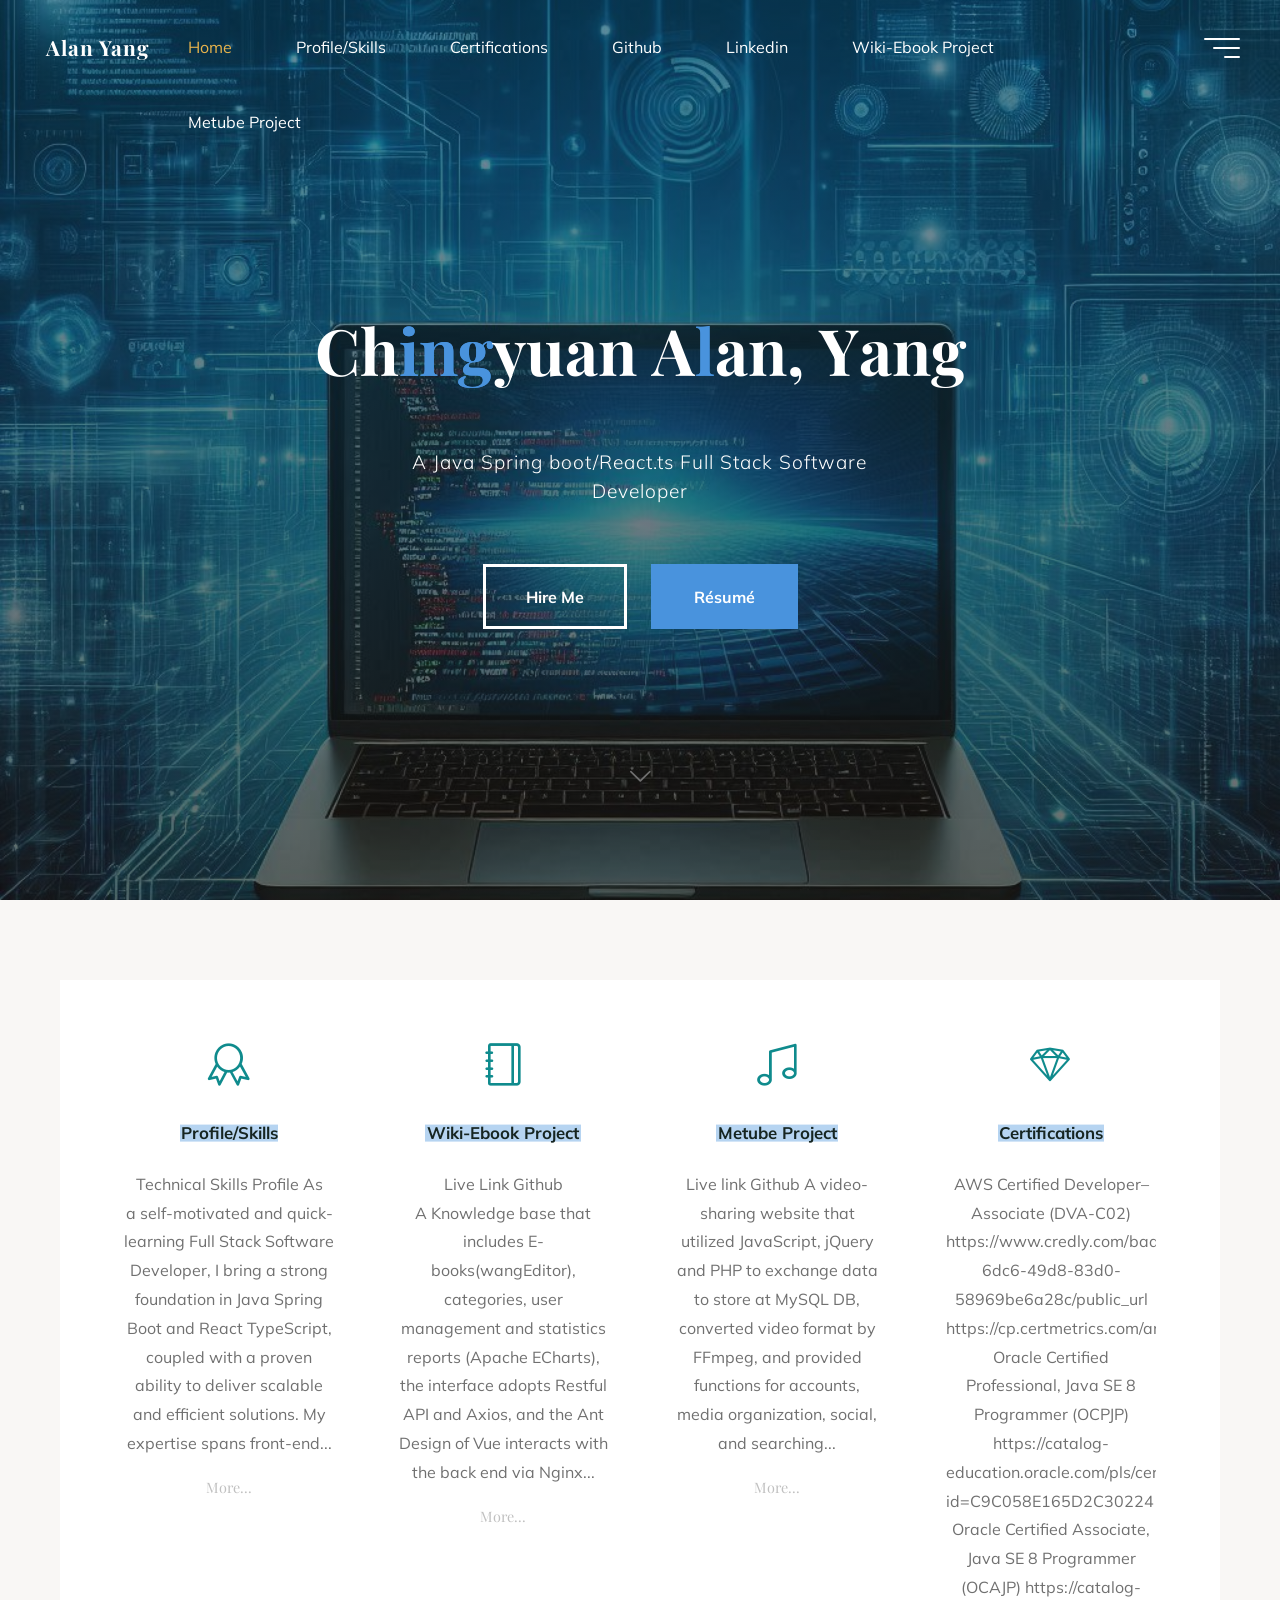
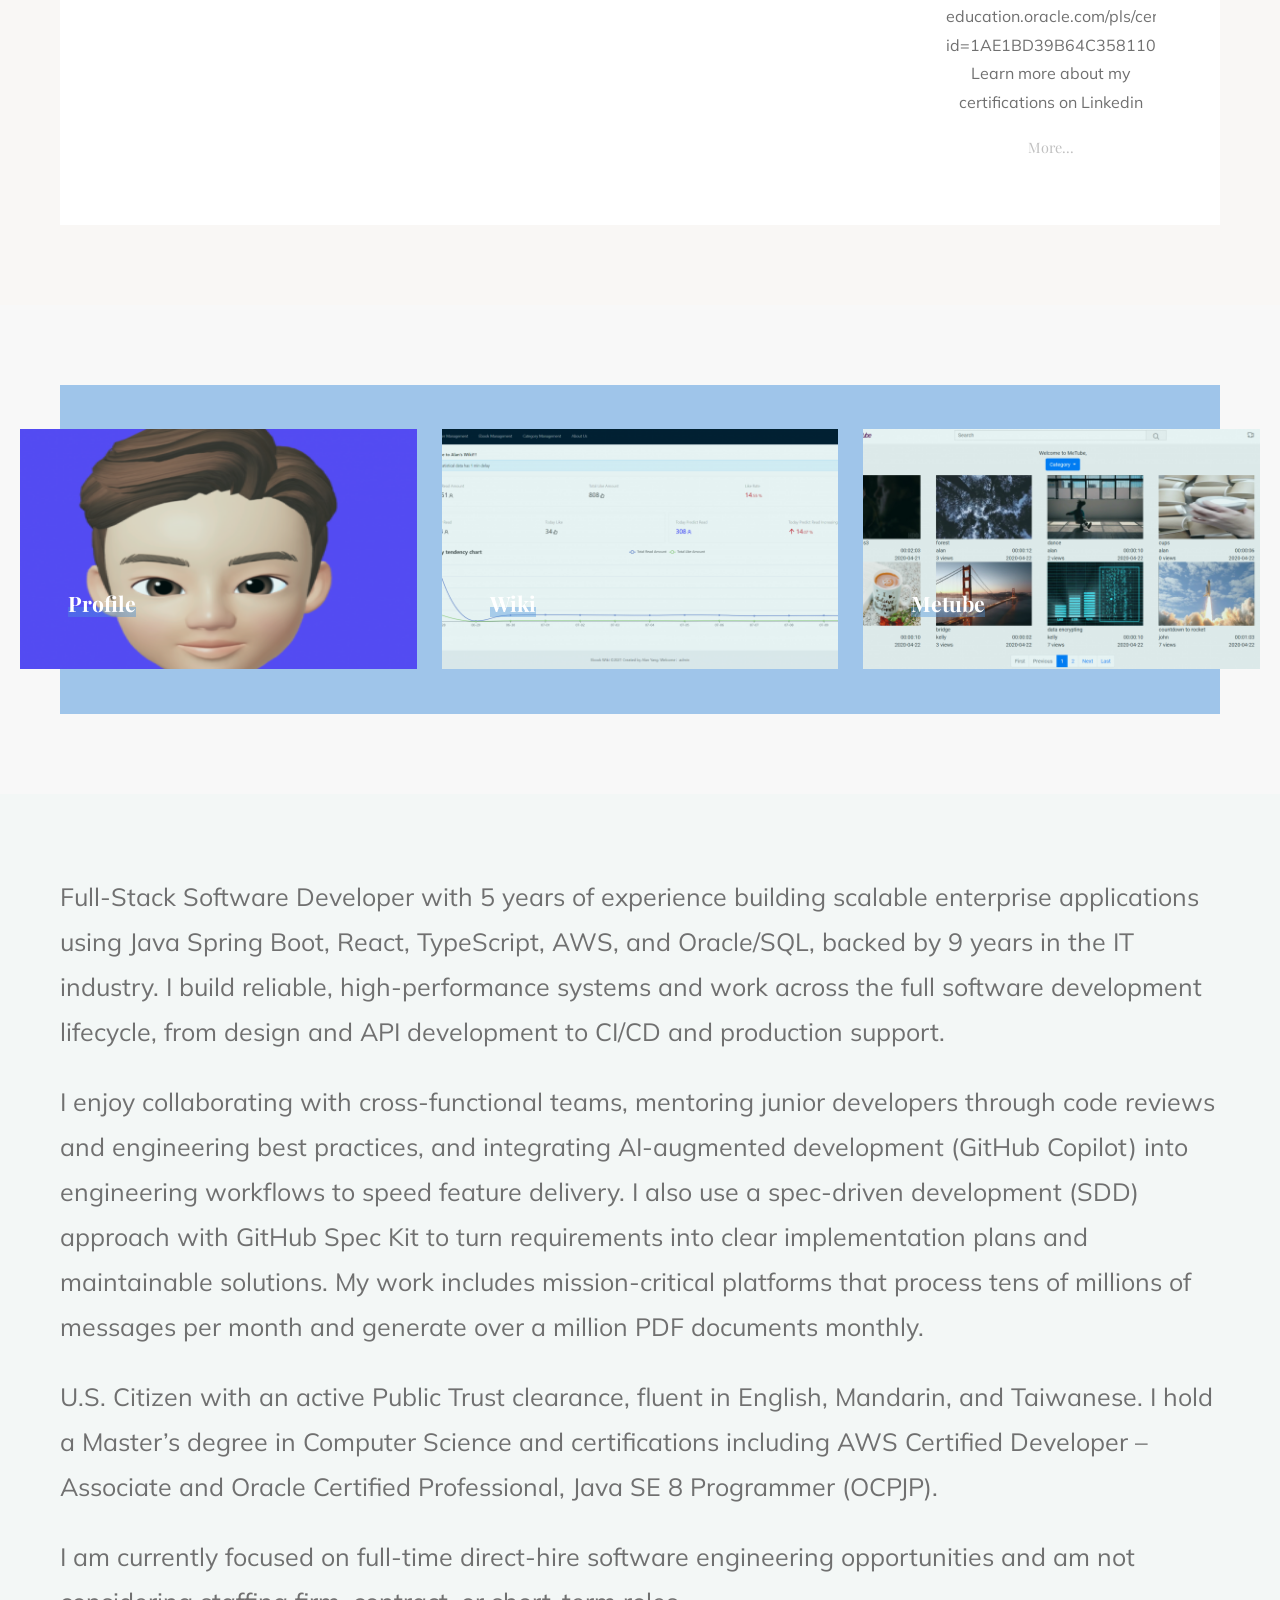
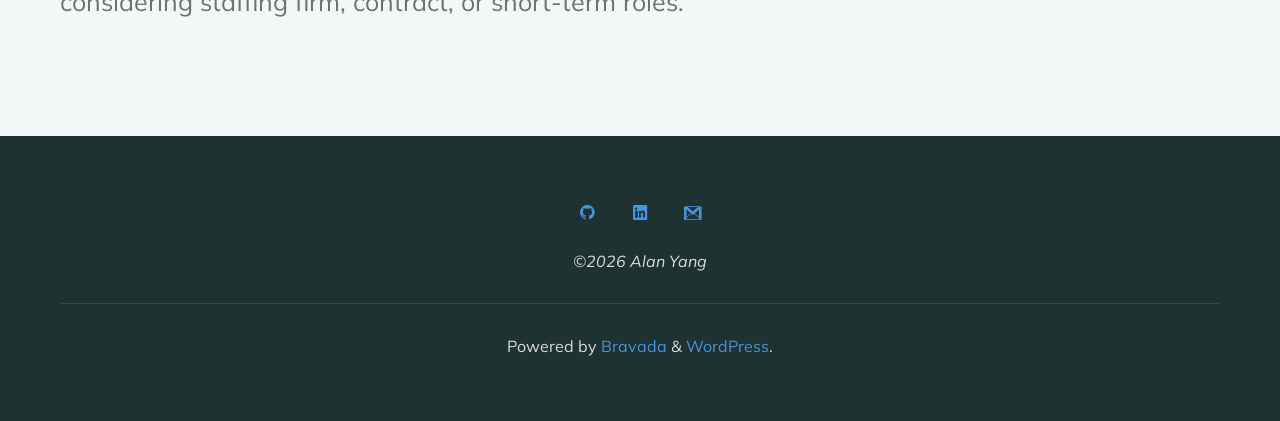
==== commit 720d4977: "update css path" ====
--- a/index.html
+++ b/index.html
@@ -1502,7 +1502,7 @@
     <link
       rel="stylesheet"
       id="bravada-themefonts-css"
-      href="https://chingyuany.github.io/portfolio/d2543f05-cde2-4e4e-b334-9ea7fa13bbe0/wp-content/themes/bravada/resources/fonts/fontfaces.css?ver=1.1.4"
+      href="d2543f05-cde2-4e4e-b334-9ea7fa13bbe0/wp-content/themes/bravada/resources/fonts/fontfaces.css?ver=1.1.4"
       media="all"
     />
     <link
@@ -1514,7 +1514,7 @@
     <link
       rel="stylesheet"
       id="bravada-main-css"
-      href="https://chingyuany.github.io/portfolio/d2543f05-cde2-4e4e-b334-9ea7fa13bbe0/wp-content/themes/bravada/style.css?ver=1.1.4"
+      href="d2543f05-cde2-4e4e-b334-9ea7fa13bbe0/wp-content/themes/bravada/style.css?ver=1.1.4"
       media="all"
     />
     <style id="bravada-main-inline-css">
@@ -2702,7 +2702,7 @@
     <link
       rel="stylesheet"
       id="cryout-serious-slider-style-css"
-      href="https://chingyuany.github.io/portfolio/d2543f05-cde2-4e4e-b334-9ea7fa13bbe0/wp-content/plugins/cryout-serious-slider/resources/style.css?ver=1.4.1"
+      href="d2543f05-cde2-4e4e-b334-9ea7fa13bbe0/wp-content/plugins/cryout-serious-slider/resources/style.css?ver=1.4.1"
       media="all"
     />
     <script
--- a/d2543f05-cde2-4e4e-b334-9ea7fa13bbe0/wp-content/themes/bravada/resources/fonts/fontfaces.css
+++ b/d2543f05-cde2-4e4e-b334-9ea7fa13bbe0/wp-content/themes/bravada/resources/fonts/fontfaces.css
@@ -0,0 +1,1599 @@
+/**
+ * Glyph fonts
+ *
+ * @package Bravada
+ */
+
+ /* System Fonts */
+ @font-face {
+  font-family: "System Font";
+  font-style: normal;
+  src: -apple-system,BlinkMacSystemFont,"Segoe UI",Roboto,Oxygen-Sans,Ubuntu,Cantarell,"Helvetica Neue",sans-serif;
+}
+
+/* Glyph Icons */
+@font-face {
+  font-family: 'iconmeta';
+  src:  url('/d2543f05-cde2-4e4e-b334-9ea7fa13bbe0/wp-content/themes/bravada/resources/fonts/iconmeta.eot?9qd1ry');
+  src:  url('/d2543f05-cde2-4e4e-b334-9ea7fa13bbe0/wp-content/themes/bravada/resources/fonts/iconmeta.eot?9qd1ry#iefix') format('embedded-opentype'),
+    url('/d2543f05-cde2-4e4e-b334-9ea7fa13bbe0/wp-content/themes/bravada/resources/fonts/iconmeta.ttf?9qd1ry') format('truetype'),
+    url('/d2543f05-cde2-4e4e-b334-9ea7fa13bbe0/wp-content/themes/bravada/resources/fonts/iconmeta.woff?9qd1ry') format('woff'),
+    url('/d2543f05-cde2-4e4e-b334-9ea7fa13bbe0/wp-content/themes/bravada/resources/fonts/iconmeta.svg?9qd1ry#iconmeta') format('svg');
+  font-weight: normal;
+  font-style: normal;
+  font-display: block;
+}
+
+[class^="icon-"]::before,
+[class*=" icon-"]::before {
+    font-family: 'iconmeta';
+    font-style: normal;
+    font-weight: normal;
+    speak: never;
+    display: inline-block;
+    text-decoration: inherit;
+    width: 1em;
+    text-align: center;
+    font-variant: normal;
+    text-transform: none;
+    line-height: inherit;
+    cursor: inherit;
+    font-size: inherit;
+    -webkit-font-smoothing: antialiased;
+    -moz-osx-font-smoothing: grayscale;
+}
+
+/* Metas */
+.icon-category::before { content: "\e089"; }
+.icon-author::before { content: "\e005"; }
+.icon-date::before { content: "\e081"; }
+.icon-tag::before { content: "\e055"; }
+.icon-comments::before { content: "\e07d"; }
+.icon-edit::before { content: "\e060"; }
+.icon-arrow::before { content: "\e907"; }
+
+/* Breadcrumbs */
+.icon-bread-home::before {  content: "\e069"; }
+.icon-bread-arrow::before {  content: "\e905"; }
+
+/* Navigation */
+.icon-search::before { content: "\e090"; }
+.icon-pagination-left::before {  content: "\e807"; }
+.icon-pagination-right::before {  content: "\e808"; }
+.icon-continue-reading::before {  content: "\e0a3"; }
+.icon-fixed-nav::before {  content: "\e684"; }
+.icon-menu::before { content: "\e120"; }
+.icon-cancel::before { content: "\e117"; }
+
+/* Others */
+.icon-back2top::before { content: '\e90a'; }
+.icon-back2top::after { content: '\e90a'; }
+
+/* Post Formats */
+.icon-image::before { content: "\e941"; }
+.icon-audio::before { content: "\e952"; }
+.icon-video::before { content: "\e963"; }
+.icon-status::before { content: "\e945"; }
+.icon-aside::before { content: "\e959"; }
+.icon-link::before { content: "\e948"; }
+.icon-chat::before { content: "\e92f"; }
+.icon-quote::before { content: "\e957"; }
+.icon-gallery::before { content: "\e942"; }
+
+.entry-content blockquote::before { content: "\e915"; }
+.icon-user-female::before {
+  content: "\e000";
+}
+.icon-screen-smartphone::before {
+  content: "\e010";
+}
+.icon-screen-desktop::before {
+  content: "\e011";
+}
+.icon-plane::before {
+  content: "\e012";
+}
+.icon-notebook::before {
+  content: "\e013";
+}
+.icon-moustache::before {
+  content: "\e014";
+}
+.icon-energy::before {
+  content: "\e020";
+}
+.icon-emoticon-smile::before {
+  content: "\e021";
+}
+.icon-disc::before {
+  content: "\e022";
+}
+.icon-credit-card::before {
+  content: "\e025";
+}
+.icon-chemistry::before {
+  content: "\e026";
+}
+.icon-user::before {
+  content: "\e005";
+}
+.icon-speedometer::before {
+  content: "\e007";
+}
+.icon-screen-tablet::before {
+  content: "\e00f";
+}
+.icon-magic-wand::before {
+  content: "\e017";
+}
+.icon-hourglass::before {
+  content: "\e018";
+}
+.icon-game-controller::before {
+  content: "\e01b";
+}
+.icon-fire::before {
+  content: "\e01c";
+}
+.icon-eyeglasses::before {
+  content: "\e01d";
+}
+.icon-envelope-open::before {
+  content: "\e01e";
+}
+.icon-bell::before {
+  content: "\e027";
+}
+.icon-badge::before {
+  content: "\e028";
+}
+.icon-wallet::before {
+  content: "\e02a";
+}
+.icon-vector::before {
+  content: "\e02b";
+}
+.icon-speech::before {
+  content: "\e02c";
+}
+.icon-puzzle::before {
+  content: "\e02d";
+}
+.icon-pin::before {
+  content: "\e031";
+}
+.icon-picture::before {
+  content: "\e032";
+}
+.icon-map::before {
+  content: "\e033";
+}
+.icon-layers::before {
+  content: "\e034";
+}
+.icon-handbag::before {
+  content: "\e035";
+}
+.icon-globe-alt::before {
+  content: "\e036";
+}
+.icon-globe::before {
+  content: "\e037";
+}
+.icon-frame::before {
+  content: "\e038";
+}
+.icon-folder-alt::before {
+  content: "\e039";
+}
+.icon-film::before {
+  content: "\e03a";
+}
+.icon-feed::before {
+  content: "\e03b";
+}
+.icon-earphones-alt::before {
+  content: "\e03c";
+}
+.icon-earphones::before {
+  content: "\e03d";
+}
+.icon-drop::before {
+  content: "\e03e";
+}
+.icon-drawer::before {
+  content: "\e03f";
+}
+.icon-docs::before {
+  content: "\e040";
+}
+.icon-directions::before {
+  content: "\e041";
+}
+.icon-direction::before {
+  content: "\e042";
+}
+.icon-diamond::before {
+  content: "\e043";
+}
+.icon-cup::before {
+  content: "\e044";
+}
+.icon-compass::before {
+  content: "\e045";
+}
+.icon-call-end::before {
+  content: "\e048";
+}
+.icon-calculator::before {
+  content: "\e049";
+}
+.icon-bubbles::before {
+  content: "\e04a";
+}
+.icon-briefcase::before {
+  content: "\e04b";
+}
+.icon-book-open::before {
+  content: "\e04c";
+}
+.icon-basket-loaded::before {
+  content: "\e04d";
+}
+.icon-basket::before {
+  content: "\e04e";
+}
+.icon-bag::before {
+  content: "\e04f";
+}
+.icon-action-undo::before {
+  content: "\e050";
+}
+.icon-action-redo::before {
+  content: "\e051";
+}
+.icon-trash::before {
+  content: "\e054";
+}
+.icon-tag::before {
+  content: "\e055";
+}
+.icon-support::before {
+  content: "\e056";
+}
+.icon-share-alt::before {
+  content: "\e05a";
+}
+.icon-share::before {
+  content: "\e05b";
+}
+.icon-question::before {
+  content: "\e05d";
+}
+.icon-pencil::before {
+  content: "\e05f";
+}
+.icon-note::before {
+  content: "\e060";
+}
+.icon-music-tone-alt::before {
+  content: "\e061";
+}
+.icon-music-tone::before {
+  content: "\e062";
+}
+.icon-microphone::before {
+  content: "\e063";
+}
+.icon-list::before {
+  content: "\e067";
+}
+.icon-home::before {
+  content: "\e069";
+}
+.icon-grid::before {
+  content: "\e06a";
+}
+.icon-graph::before {
+  content: "\e06b";
+}
+.icon-cursor::before {
+  content: "\e06e";
+}
+.icon-control-play::before {
+  content: "\e071";
+}
+.icon-calendar::before {
+  content: "\e075";
+}
+.icon-bulb::before {
+  content: "\e076";
+}
+.icon-bar-chart::before {
+  content: "\e077";
+}
+.icon-arrow-up::before {
+  content: "\e078";
+}
+.icon-arrow-right::before {
+  content: "\e079";
+}
+.icon-arrow-left::before {
+  content: "\e07a";
+}
+.icon-arrow-down::before {
+  content: "\e07b";
+}
+.icon-ban::before {
+  content: "\e07c";
+}
+.icon-bubble::before {
+  content: "\e07d";
+}
+.icon-camcorder::before {
+  content: "\e07e";
+}
+.icon-camera::before {
+  content: "\e07f";
+}
+.icon-check::before {
+  content: "\e080";
+}
+.icon-clock::before {
+  content: "\e081";
+}
+.icon-close::before {
+  content: "\e082";
+}
+.icon-envelope::before {
+  content: "\e086";
+}
+.icon-eye::before {
+  content: "\e087";
+}
+.icon-flag::before {
+  content: "\e088";
+}
+.icon-folder::before {
+  content: "\e089";
+}
+.icon-heart::before {
+  content: "\e08a";
+}
+.icon-info::before {
+  content: "\e08b";
+}
+.icon-key::before {
+  content: "\e08c";
+}
+.icon-link::before {
+  content: "\e08d";
+}
+.icon-lock::before {
+  content: "\e08e";
+}
+.icon-lock-open::before {
+  content: "\e08f";
+}
+.icon-magnifier::before {
+  content: "\e090";
+}
+.icon-magnifier-add::before {
+  content: "\e091";
+}
+.icon-magnifier-remove::before {
+  content: "\e092";
+}
+.icon-paper-clip::before {
+  content: "\e093";
+}
+.icon-paper-plane::before {
+  content: "\e094";
+}
+.icon-plus::before {
+  content: "\e095";
+}
+.icon-pointer::before {
+  content: "\e096";
+}
+.icon-power::before {
+  content: "\e097";
+}
+.icon-refresh::before {
+  content: "\e098";
+}
+.icon-reload::before {
+  content: "\e099";
+}
+.icon-settings::before {
+  content: "\e09a";
+}
+.icon-star::before {
+  content: "\e09b";
+}
+.icon-target::before {
+  content: "\e09e";
+}
+.icon-volume-1::before {
+  content: "\e09f";
+}
+.icon-volume-2::before {
+  content: "\e0a0";
+}
+.icon-volume-off::before {
+  content: "\e0a1";
+}
+.icon-users::before {
+  content: "\e001";
+}
+.icon-clock1::before {
+  content: "\e0a9";
+}
+.icon-search2::before {
+  content: "\e0a8";
+}
+.icon-head::before {
+  content: "\e0a7";
+}
+.icon-arrow-left1::before {
+  content: "\e0a2";
+}
+.icon-arrow-right1::before {
+  content: "\e0a3";
+}
+.icon-arrow-up1::before {
+  content: "\e0a4";
+}
+.icon-arrow-down1::before {
+  content: "\e0a5";
+}
+.icon-volume::before {
+  content: "\e0a6";
+}
+.icon-plus1::before {
+  content: "\e114";
+}
+.icon-minus::before {
+  content: "\e115";
+}
+.icon-check1::before {
+  content: "\e116";
+}
+.icon-cross::before {
+  content: "\e117";
+}
+.icon-menu2::before {
+  content: "\e120";
+}
+.icon-ellipsis::before {
+  content: "\e129";
+}
+.icon-search::before {
+  content: "\e618";
+}
+.icon-refresh1::before {
+  content: "\e61c";
+}
+.icon-close1::before {
+  content: "\e680";
+}
+.icon-angle-up::before {
+  content: "\e682";
+}
+.icon-angle-right::before {
+  content: "\e684";
+}
+.icon-angle-left::before {
+  content: "\e686";
+}
+.icon-angle-down::before {
+  content: "\e688";
+}
+.icon-refresh-2::before {
+  content: "\e6c2";
+}
+.icon-chevron-down::before {
+  content: "\e900";
+}
+.icon-chevron-left::before {
+  content: "\e901";
+}
+.icon-chevron-right::before {
+  content: "\e902";
+}
+.icon-chevron-small-down::before {
+  content: "\e903";
+}
+.icon-chevron-small-left::before {
+  content: "\e904";
+}
+.icon-chevron-small-right::before {
+  content: "\e905";
+}
+.icon-chevron-small-up::before {
+  content: "\e906";
+}
+.icon-chevron-thin-down::before {
+  content: "\e907";
+}
+.icon-chevron-thin-left::before {
+  content: "\e908";
+}
+.icon-chevron-thin-right::before {
+  content: "\e909";
+}
+.icon-chevron-thin-up::before {
+  content: "\e90a";
+}
+.icon-chevron-up::before {
+  content: "\e90b";
+}
+.icon-circular-graph::before {
+  content: "\e90c";
+}
+.icon-cross2::before {
+  content: "\e90d";
+}
+.icon-magnifying-glass::before {
+  content: "\e911";
+}
+.icon-menu3::before {
+  content: "\e912";
+}
+.icon-quote::before {
+  content: "\e915";
+}
+.icon-el-comment::before {
+  content: "\e800";
+}
+.icon-el-user::before {
+  content: "\e801";
+}
+.icon-el-tag::before {
+  content: "\e802";
+}
+.icon-el-down-dir::before {
+  content: "\e803";
+}
+.icon-el-edit::before {
+  content: "\e804";
+}
+.icon-el-category::before {
+  content: "\e805";
+}
+.icon-el-right-dir::before, .icon-right-dir::before {
+  content: "\e806";
+}
+.icon-el-angle-left::before {
+  content: "\e807";
+}
+.icon-el-angle-right::before {
+  content: "\e808";
+}
+.icon-el-angle-up::before {
+  content: "\e809";
+}
+.icon-el-angle-down::before {
+  content: "\e80a";
+}
+.icon-el-minus::before {
+  content: "\e80b";
+}
+.icon-el-left-open::before {
+  content: "\e80c";
+}
+.icon-el-time::before {
+  content: "\e80d";
+}
+.icon-el-up::before {
+  content: "\e80e";
+}
+.icon-el-quote::before {
+  content: "\e80f";
+}
+.icon-el-bookmark::before {
+  content: "\e810";
+}
+.icon-el-left-dir::before {
+  content: "\e811";
+}
+.icon-el-up-open::before {
+  content: "\e812";
+}
+.icon-el-ok::before {
+  content: "\e813";
+}
+.icon-el-cancel::before {
+  content: "\e814";
+}
+.icon-el-comments::before {
+  content: "\e815";
+}
+.icon-el-search::before {
+  content: "\e816";
+}
+.icon-el-category2::before {
+  content: "\e817";
+}
+.icon-el-link::before {
+  content: "\e818";
+}
+.icon-el-up-dir::before {
+  content: "\e819";
+}
+.icon-el-info::before {
+  content: "\e81a";
+}
+.icon-el-share::before {
+  content: "\e81b";
+}
+.icon-el-folder-close::before {
+  content: "\e81c";
+}
+.icon-el-folder-open::before {
+  content: "\e81d";
+}
+.icon-el-right-open::before {
+  content: "\e81e";
+}
+.icon-el-home::before {
+  content: "\e81f";
+}
+.icon-el-menu::before {
+  content: "\e820";
+}
+.icon-el-plus::before {
+  content: "\e821";
+}
+.icon-el-down-open::before {
+  content: "\e822";
+}
+.icon-el-audio::before {
+  content: "\e823";
+}
+.icon-el-image::before {
+  content: "\e824";
+}
+.icon-el-camera::before {
+  content: "\e825";
+}
+.icon-el-down::before {
+  content: "\e826";
+}
+.icon-el-left::before {
+  content: "\e827";
+}
+.icon-el-right::before {
+  content: "\e828";
+}
+.icon-el-video::before {
+  content: "\e829";
+}
+.icon-el-aside::before {
+  content: "\e82a";
+}
+.icon-el-date::before {
+  content: "\e82b";
+}
+.icon-el-star-empty::before {
+  content: "\e82c";
+}
+.icon-el-star::before {
+  content: "\e82d";
+}
+.icon-el-mail::before {
+  content: "\e82e";
+}
+.icon-el-home-1::before {
+  content: "\e82f";
+}
+.icon-el-attach::before {
+  content: "\e830";
+}
+.icon-el-eye::before, .icon-eye-on::before {
+  content: "\e831";
+}
+.icon-el-eye-off::before,.icon-eye-off::before {
+  content: "\e832";
+}
+.icon-el-tags::before {
+  content: "\e833";
+}
+.icon-el-flag::before {
+  content: "\e834";
+}
+.icon-el-warning::before {
+  content: "\e835";
+}
+.icon-el-location::before {
+  content: "\e836";
+}
+.icon-el-trash::before {
+  content: "\e837";
+}
+.icon-el-doc::before {
+  content: "\e838";
+}
+.icon-el-phone::before {
+  content: "\e839";
+}
+.icon-el-cog::before {
+  content: "\e83a";
+}
+.icon-el-basket::before {
+  content: "\e83b";
+}
+.icon-el-basket-circled::before {
+  content: "\e83c";
+}
+.icon-el-wrench::before {
+  content: "\e83d";
+}
+.icon-el-wrench-circled::before {
+  content: "\e83e";
+}
+.icon-el-mic::before {
+  content: "\e83f";
+}
+.icon-el-volume::before {
+  content: "\e840";
+}
+.icon-el-volume-down::before {
+  content: "\e841";
+}
+.icon-el-volume-off::before {
+  content: "\e842";
+}
+.icon-el-headphones::before {
+  content: "\e843";
+}
+.icon-el-lightbulb::before {
+  content: "\e844";
+}
+.icon-el-resize-full::before {
+  content: "\e845";
+}
+.icon-el-resize-full-alt::before {
+  content: "\e846";
+}
+.icon-el-resize-small::before {
+  content: "\e847";
+}
+.icon-el-resize-vertical::before {
+  content: "\e848";
+}
+.icon-el-resize-horizontal::before {
+  content: "\e849";
+}
+.icon-el-move::before {
+  content: "\e84a";
+}
+.icon-el-zoom-in::before {
+  content: "\e84b";
+}
+.icon-el-zoom-out::before {
+  content: "\e84c";
+}
+.icon-el-arrows-cw::before {
+  content: "\e84d";
+}
+.icon-el-desktop::before {
+  content: "\e84e";
+}
+.icon-el-inbox::before {
+  content: "\e84f";
+}
+.icon-el-cloud::before {
+  content: "\e850";
+}
+.icon-el-book::before {
+  content: "\e851";
+}
+.icon-el-certificate::before {
+  content: "\e852";
+}
+.icon-el-tasks::before {
+  content: "\e853";
+}
+.icon-el-thumbs-up::before {
+  content: "\e854";
+}
+.icon-el-thumbs-down::before {
+  content: "\e855";
+}
+.icon-el-help-circled::before {
+  content: "\e856";
+}
+.icon-el-star-circled::before {
+  content: "\e857";
+}
+.icon-el-bell::before {
+  content: "\e858";
+}
+.icon-el-rss::before {
+  content: "\e859";
+}
+.icon-el-trash-circled::before {
+  content: "\e85a";
+}
+.icon-el-cogs::before {
+  content: "\e85b";
+}
+.icon-el-cog-circled::before {
+  content: "\e85c";
+}
+.icon-el-calendar-circled::before {
+  content: "\e85d";
+}
+.icon-el-mic-circled::before {
+  content: "\e85e";
+}
+.icon-el-volume-up::before {
+  content: "\e85f";
+}
+.icon-el-print::before {
+  content: "\e860";
+}
+.icon-el-edit-alt::before {
+  content: "\e861";
+}
+.icon-el-edit-2::before {
+  content: "\e862";
+}
+.icon-el-block::before {
+  content: "\e863";
+}
+
+/* Main menu dropdown icon */
+#access > div > ul li > a:not(:only-child) > span::after { content: "\e903"; }
+
+/* Mobile menu dropdown icon */
+.dropdown-toggle::after { content: "\e900"; }
+
+/* Comments reply link icon */
+.comment .reply i::before {}
+
+/* Link post format icon */
+.main #content-masonry .format-link::after { content: "\e08d"; }
+
+/* Comment form icons */
+.bravada-comment-icons .comment-form-author > em::before { content: "\e005"; }
+.bravada-comment-icons .comment-form-email > em::before { content: "\e086"; }
+.bravada-comment-icons .comment-form-url > em::before { content: "\e037"; }
+.bravada-comment-icons .comment-form-comment > em::before { content: "\e05f"; }
+
+/* Tabbed widget icons */
+.icon-widget-time::before { content: "\e081"; }
+.icon-widget-star::before { content: "\e09b"; }
+.icon-widget-comments::before { content: "\e04a"; }
+.icon-widget-tags::before { content: "\e055"; }
+
+/* Contact widget icons */
+.icon-widget-location::before { content: "\e033"; }
+.icon-widget-phone::before { content: "\e048"; }
+.icon-widget-mobile::before { content: "\e010"; }
+.icon-widget-mail::before { content: "\e086"; }
+.icon-widget-link::before { content: "\e037"; }
+.icon-widget-opening-hours::before { content: "\e081"; }
+
+/* Contact template icons */
+.icon-template-location::before { content: "\e033"; }
+.icon-template-phone::before { content: "\e048"; }
+.icon-template-mobile::before { content: "\e010"; }
+.icon-template-mail::before { content: "\e086"; }
+.icon-template-opening-hours::before { content: "\e081"; }
+
+/* Shortcodes plus sign */
+.panel-default > .panel-heading > .panel-title > a::before { content: "\e814"; }
+
+/* Social Icons */
+@font-face {
+    font-family: 'socials';
+    src: url('/d2543f05-cde2-4e4e-b334-9ea7fa13bbe0/wp-content/themes/bravada/resources/fonts/socials.eot');
+    src: url('/d2543f05-cde2-4e4e-b334-9ea7fa13bbe0/wp-content/themes/bravada/resources/fonts/socials.eot#iefix') format('embedded-opentype'),
+       url('/d2543f05-cde2-4e4e-b334-9ea7fa13bbe0/wp-content/themes/bravada/resources/fonts/socials.woff') format('woff'),
+       url('/d2543f05-cde2-4e4e-b334-9ea7fa13bbe0/wp-content/themes/bravada/resources/fonts/socials.ttf') format('truetype'),
+       url('/d2543f05-cde2-4e4e-b334-9ea7fa13bbe0/wp-content/themes/bravada/resources/fonts/socials.svg#socials') format('svg');
+    font-weight: normal;
+    font-style: normal;
+    font-display: block;
+}
+
+.socials a::before,
+.socials a::after,
+[class^="socicon-"]::before,
+[class*=" socicon-"]::before {
+    font-family: "socials";
+    font-style: normal;
+    font-weight: normal;
+    speak: never;
+    content:  '\e83d';
+    display: inline-block;
+    text-decoration: inherit;
+    text-align: center;
+    font-variant: normal;
+    text-transform: none;
+    -webkit-font-smoothing: antialiased;
+    -moz-osx-font-smoothing: grayscale;
+}
+
+.socials a[href*=".com"]::before, .socials a { }
+
+.socials a[href*="duckduckgo.com"]::before, .socials a.duckduckgo::before { content: '\e801'; }
+.socials a[href*="aim.com"]::before, .socials a.aim::before { content: '\e802'; }
+.socials a[href*="delicious.com"]::before, .socials a.delicious::before { content: '\e803'; }
+.socials a[href*="paypal.com"]::before, .socials a.paypal::before { content: '\e804'; }
+.socials a[href*="flattr.com"]::before, .socials a.flattr::before { content: '\e805'; }
+.socials a.android::before { content: '\e806'; }
+.socials a[href*="eventful.com"]::before, .socials a.eventful::before { content: '\e807'; }
+.socials a[href*="smashingmagazine.com"]::before, .socials a.smashingmagazine::before { content: '\e808'; }
+/* .socials a[href*="plus.google.com"]::before, .socials a.googleplus::before { content: '\e809'; } */
+.socials a[href*="wikipedia.org"]::before, .socials a.wikipedia::before { content: '\e80a'; }
+.socials a[href*="lanyrd.com"]::before, .socials a.lanyrd::before { content: '\e80b'; }
+.socials a.calendar::before { content: '\e80c'; }
+.socials a[href*="stumbleupon.com"]::before, .socials a.stumbleupon::before { content: '\e80d'; }
+.socials a[href*="500px.com"]::before, .socials a.\35 00px::before { content: '\e80e'; }
+.socials a[href*="pinterest.com"]::before, .socials a.pinterest::before { content: '\e80f'; }
+.socials a.bitcoin::before { content: '\e810'; }
+.socials a.firefox::before { content: '\e811'; }
+.socials a[href*="foursquare.com"]::before, .socials a.foursquare::before { content: '\e812'; }
+.socials a.chrome::before { content: '\e813'; }
+.socials a.ie::before, .socials a.internetexplorer { content: '\e814'; }
+.socials a.phone2::before { content: '\e815'; }
+.socials a[href*="grooveshark.im"]::before, .socials a.grooveshark::before { content: '\e816'; }
+.socials a[href*="99designs.com"]::before, .socials a.\39 9designs::before { content: '\e817'; }
+.socials a.code::before { content: '\e818'; }
+.socials a[href*="digg.com"]::before, .socials a.digg::before { content: '\e819'; }
+.socials a[href*="spotify.com"]::before, .socials a.spotify::before { content: '\e81a'; }
+.socials a[href*="reddit.com"]::before, .socials a.reddit::before { content: '\e81b'; }
+.socials a.about::before { content: '\e81c'; }
+.socials a[href*="codeopen.io"]::before, .socials a.codeopen::before { content: '\e81d'; }
+.socials a[href*="itunes.apple.com"]::before, .socials a.appstore::before { content: '\e81e'; }
+.socials a[href*="creativecommons.org"]::before, .socials a.cc::before, .socials a.creativecommons { content: '\e820'; }
+.socials a[href*="dribble.com"]::before, .socials a.dribbble::before { content: '\e821'; }
+.socials a[href*="evernote.com"]::before, .socials a.evernote::before { content: '\e822'; }
+.socials a[href*="flickr.com"]::before, .socials a.flickr::before { content: '\e823'; }
+.socials a.link2::before, .socials a.url2 { content: '\e824'; }
+.socials a[href*="viadeo.com"]::before, .socials a.viadeo::before { content: '\e825'; }
+.socials a[href*="instapaper.com"]::before, .socials a.instapaper::before { content: '\e826'; }
+.socials a[href*="weibo.com"]::before, .socials a.weibo::before { content: '\e827'; }
+.socials a[href*="klout.com"]::before, .socials a.klout::before { content: '\e828'; }
+.socials a[href*="linkedin.com"]::before, .socials a.linkedin::before { content: '\e829'; }
+.socials a[href*="meetup.com"]::before, .socials a.meetup::before { content: '\e82a'; }
+.socials a[href*="vk.com"]::before, .socials a.vk::before { content: '\e82b'; }
+.socials a[href*="plancast.com"]::before, .socials a.plancast::before { content: '\e82c'; }
+.socials a[href*="disqus.com"]::before, .socials a.disqus::before { content: '\e82d'; }
+.socials a[href*="/feed"]::before, .socials a[href*="/rss"]::before, .socials a.rss::before, .socials a.feed::before { content: '\e82e'; }
+.socials a[href^="callto:"]::before, .socials a.skype::before { content: '\e82f'; }
+.socials a.twitter-old::before { content: '\e830'; }
+.socials a[href*="youtube.com"]::before, .socials a.youtube::before { content: '\e831'; }
+.socials a[href*="vimeo.com"]::before, .socials a.vimeo::before { content: '\e832'; }
+.socials a.windows::before { content: '\e833'; }
+.socials a[href*="xing.com"]::before, .socials a.xing::before { content: '\e834'; }
+.socials a[href*="yahoo.com"]::before, .socials a.yahoo::before { content: '\e835'; }
+/*.socials a.search3::before { content: '\e836'; } */
+.socials a[href*="mailto:"]::before, .socials a.email::before { content: '\e837'; }
+.socials a.cloud::before { content: '\e838'; }
+.socials a[href*="myspace.com"]::before, .socials a.myspace::before { content: '\e839'; }
+.socials a.podcast::before { content: '\e83a'; }
+.socials a[href*="amazon.com"]::before, .socials a.amazon::before { content: '\e83b'; }
+.socials a[href*="steampowered.com"]::before, .socials a.steam::before { content: '\e83c'; }
+.socials a.link::before { content: '\e83d'; }
+.socials a[href*="dropbox.com"]::before, .socials a.dropbox::before { content: '\e83e'; }
+.socials a[href*="ebay."]::before, .socials a.ebay::before { content: '\e83f'; }
+.socials a[href*="facebook.com"]::before, .socials a.facebook::before { content: '\e840'; }
+.socials a.github2::before { content: '\e841'; }
+.socials a[href*="github.com"]::before, .socials a.github::before { content: '\e842'; }
+.socials a[href*="play.google.com"]::before, .socials a.googleplay::before { content: '\e843'; }
+.socials a.itunes::before { content: '\e844'; }
+.socials a[href*="plurk.com"]::before, .socials a.plurk::before { content: '\e845'; }
+.socials a[href*="songkick.com"]::before, .socials a.songkick::before { content: '\e846'; }
+.socials a[href*="last.fm"]::before, .socials a.lastfm::before { content: '\e847'; }
+.socials a[href*="gmail.com"]::before, .socials a.gmail::before { content: '\e848'; }
+.socials a[href*="pinboard.in"]::before, .socials a.pinboard::before { content: '\e849'; }
+.socials a[href*="openid.net"]::before, .socials a.openid::before { content: '\e84a'; }
+.socials a[href*="quora.com"]::before, .socials a.quora::before { content: '\e84b'; }
+.socials a[href*="soundcloud.com"]::before, .socials a.soundcloud::before { content: '\e84c'; }
+.socials a[href*="tumblr.com"]::before, .socials a.tumblr::before { content: '\e84d'; }
+/*.socials a.search2::before { content: '\e84e'; } */
+.socials a[href*="wordpress.com"]::before, .socials a[href*="wordpress.org"]::before, .socials a.wordpress::before { content: '\e84f'; }
+.socials a[href*="yelp.com"]::before, .socials a.yelp::before { content: '\e850'; }
+.socials a[href*="intensedebate.com"]::before, .socials a.intensedebate::before { content: '\e851'; }
+.socials a[href*="eventbrite.com"]::before, .socials a.eventbrite::before { content: '\e852'; }
+.socials a[href*="scribd.com"]::before, .socials a.scribd::before { content: '\e853'; }
+/*.socials a.search::before { content: '\e854'; } */
+.socials a[href*="stripe.com"]::before, .socials a.stripe::before { content: '\e855'; }
+.socials a[href*="opentable.com"]::before, .socials a.opentable::before { content: '\e856'; }
+.socials a.cart::before { content: '\e857'; }
+.socials a.opera::before { content: '\e858'; }
+.socials a[href*="angel.co"]::before, .socials a.angellist::before { content: '\e859'; }
+.socials a[href*="instagram.com"]::before, .socials a.instagram::before { content: '\e85a'; }
+.socials a[href*="dwolla.com"]::before, .socials a.dwolla::before { content: '\e85b'; }
+.socials a[href*="app.net"]::before, .socials a.appnet::before { content: '\e85c'; }
+.socials a[href*="drupal.org"]::before, .socials a.drupal::before { content: '\e85f'; }
+.socials a[href*="buffer.com"]::before, .socials a.buffer::before { content: '\e860'; }
+.socials a[href*="getpocket.com"]::before, .socials a.pocket::before { content: '\e861'; }
+.socials a[href*="bitbucket.org"]::before, .socials a.bitbucket::before { content: '\e862'; }
+.socials a[href^="tel:"]::before, .socials a.phone::before { content: '\e863'; }
+.socials a[href*="stackoverflow.com"]::before, .socials a.stackoverflow::before { content: '\e865'; }
+.socials a[href*="news.ycombinator.com"]::before, .socials a.hackernews::before { content: '\e866'; }
+.socials a.lkdto::before { content: '\e867'; }
+.socials a.twitter2::before { content: '\e868'; }
+.socials a.phone3::before { content: '\e869'; }
+.socials a.mobile::before { content: '\e86a'; }
+.socials a.support::before { content: '\e86b'; }
+.socials a[href*="twitch.tv"]::before, .socials a.twitch::before { content: '\e86c'; }
+.socials a.beer::before { content: '\e86d'; }
+/* deprecated */
+.socials a.facebook-old::before { content: '\e905'; }
+.socials a.github-old::before { content: '\e909'; }
+.socials a.googleplay-old::before { content: '\e90a'; }
+.socials a.paypal-old::before { content: '\e90c'; }
+.socials a.linkedin-old::before { content: '\e911'; }
+.socials a.reddit-old::before { content: '\e912'; }
+.socials a.youtube-old::before { content: '\e918'; }
+.socials a.wordpress-old::before { content: '\e91b'; }
+.socials a.stripe-old::before { content: '\e928'; }
+.socials a.steam-old::before { content: '\e92a'; }
+.socials a.spotify-old::before { content: '\e92b'; }
+.socials a.skype-old::before { content: '\e92e'; }
+/* 2024 */
+.socials a[href*="rumble.com"]::before, .socials a.rumble::before { content: "\e900"; }
+.socials a[href*="alipay.com"]::before, .socials a.alipay::before { content: "\e901"; }
+.socials a[href*="behance.net"]::before, .socials a.behance::before { content: "\e902"; }
+.socials a.apple::before { content: "\e903"; }
+.socials a[href*="git-scm.com"]::before, .socials a.git::before { content: "\e904"; }
+.socials a.bootstrap-fill::before { content: "\e906"; }
+.socials a.bootstrap::before { content: "\e907"; }
+.socials a[href*="gitlab.com"]::before, .socials a.gitlab::before { content: "\e908"; }
+.socials a.google::before { content: "\e90b"; }
+.socials a.microsoft-teams::before { content: "\e90d"; }
+.socials a.microsoft::before { content: "\e90e"; }
+.socials a[href^="https://m.me"]::before, .socials a[href^="http://m.me"]::before, .socials a.messenger::before { content: "\e90f"; }
+.socials a[href*="mastodon.social"]::before, .socials a[href*="mstdn.social"]::before,
+.socials a[href*="mas.to"]::before, .socials a[href*="mastodon.cloud"]::before, .socials a.mastodon::before { content: "\e910"; }
+.socials a.qr-code::before { content: "\e914"; }
+.socials a.person-square::before { content: "\e915"; }
+.socials a.person-circle::before { content: "\e916"; }
+.socials a.person::before { content: "\e917"; }
+.socials a[href*="xbox.com"]::before, .socials a.xbox::before { content: "\e91a"; }
+.socials a[href^="https://wa.me"]::before, .socials a[href^="http://wa.me"]::before, .socials a.whatsapp::before { content: "\e91d"; }
+.socials a[href*="unity.com"]::before, .socials a.unity::before { content: "\e91e"; }
+.socials a[href*="twitter.com"]::before, .socials a.twitter::before { content: "\e920"; }
+.socials a[href*="trello.com"]::before, .socials a.trello::before { content: "\e922"; }
+.socials a.tiktok::before { content: "\e923"; }
+.socials a.threads-fill::before { content: "\e924"; }
+.socials a[href*="threads.net"]::before, .socials a.threads::before { content: "\e925"; }
+.socials a[href*="telegram.org"]::before, .socials a[href^="https://t.me"]::before, .socials a[href^="http://t.me"]::before, .socials a.telegram::before { content: "\e926"; }
+.socials a[href*="substack.com"]::before, .socials a.substack::before { content: "\e927"; }
+.socials a[href*="sourceforge.net"]::before, .socials a.sourceforge::before { content: "\e92c"; }
+.socials a[href*="snapchat.com"]::before, .socials a.snapchat::before { content: "\e92d"; }
+.socials a[href*="signal.org"]::before, .socials a.signal::before { content: "\e92f"; }
+
+.socials a[href*="duckduckgo.com"]::after, .socials a.duckduckgo::after { content: '\e801'; }
+.socials a[href*="aim.com"]::after, .socials a.aim::after { content: '\e802'; }
+.socials a[href*="delicious.com"]::after, .socials a.delicious::after { content: '\e803'; }
+.socials a[href*="paypal.com"]::after, .socials a.paypal::after { content: '\e804'; }
+.socials a[href*="flattr.com"]::after, .socials a.flattr::after { content: '\e805'; }
+.socials a.android::after { content: '\e806'; }
+.socials a[href*="eventful.com"]::after, .socials a.eventful::after { content: '\e807'; }
+.socials a[href*="smashingmagazine.com"]::after, .socials a.smashingmagazine::after { content: '\e808'; }
+/* .socials a[href*="plus.google.com"]::after, .socials a.googleplus::after { content: '\e809'; } */
+.socials a[href*="wikipedia.org"]::after, .socials a.wikipedia::after { content: '\e80a'; }
+.socials a[href*="lanyrd.com"]::after, .socials a.lanyrd::after { content: '\e80b'; }
+.socials a.calendar::after { content: '\e80c'; }
+.socials a[href*="stumbleupon.com"]::after, .socials a.stumbleupon::after { content: '\e80d'; }
+.socials a[href*="500px.com"]::after, .socials a.\35 00px::after { content: '\e80e'; }
+.socials a[href*="pinterest.com"]::after, .socials a.pinterest::after { content: '\e80f'; }
+.socials a.bitcoin::after { content: '\e810'; }
+.socials a.firefox::after { content: '\e811'; }
+.socials a[href*="foursquare.com"]::after, .socials a.foursquare::after { content: '\e812'; }
+.socials a.chrome::after { content: '\e813'; }
+.socials a.ie::after, .socials a.internetexplorer { content: '\e814'; }
+.socials a.phone2::after { content: '\e815'; }
+.socials a[href*="grooveshark.im"]::after, .socials a.grooveshark::after { content: '\e816'; }
+.socials a[href*="99designs.com"]::after, .socials a.\39 9designs::after { content: '\e817'; }
+.socials a.code::after { content: '\e818'; }
+.socials a[href*="digg.com"]::after, .socials a.digg::after { content: '\e819'; }
+.socials a[href*="spotify.com"]::after, .socials a.spotify::after { content: '\e81a'; }
+.socials a[href*="reddit.com"]::after, .socials a.reddit::after { content: '\e81b'; }
+.socials a.about::after { content: '\e81c'; }
+.socials a[href*="codeopen.io"]::after, .socials a.codeopen::after { content: '\e81d'; }
+.socials a[href*="itunes.apple.com"]::after, .socials a.appstore::after { content: '\e81e'; }
+.socials a[href*="creativecommons.org"]::after, .socials a.cc::after, .socials a.creativecommons { content: '\e820'; }
+.socials a[href*="dribble.com"]::after, .socials a.dribbble::after { content: '\e821'; }
+.socials a[href*="evernote.com"]::after, .socials a.evernote::after { content: '\e822'; }
+.socials a[href*="flickr.com"]::after, .socials a.flickr::after { content: '\e823'; }
+.socials a.link2::after, .socials a.url2 { content: '\e824'; }
+.socials a[href*="viadeo.com"]::after, .socials a.viadeo::after { content: '\e825'; }
+.socials a[href*="instapaper.com"]::after, .socials a.instapaper::after { content: '\e826'; }
+.socials a[href*="weibo.com"]::after, .socials a.weibo::after { content: '\e827'; }
+.socials a[href*="klout.com"]::after, .socials a.klout::after { content: '\e828'; }
+.socials a[href*="linkedin.com"]::after, .socials a.linkedin::after { content: '\e829'; }
+.socials a[href*="meetup.com"]::after, .socials a.meetup::after { content: '\e82a'; }
+.socials a[href*="vk.com"]::after, .socials a.vk::after { content: '\e82b'; }
+.socials a[href*="plancast.com"]::after, .socials a.plancast::after { content: '\e82c'; }
+.socials a[href*="disqus.com"]::after, .socials a.disqus::after { content: '\e82d'; }
+.socials a[href*="/feed"]::after, .socials a[href*="/rss"]::after, .socials a.rss::after, .socials a.feed::after { content: '\e82e'; }
+.socials a[href^="callto:"]::after, .socials a.skype::after { content: '\e82f'; }
+.socials a.twitter-old::after { content: '\e830'; }
+.socials a[href*="youtube.com"]::after, .socials a.youtube::after { content: '\e831'; }
+.socials a[href*="vimeo.com"]::after, .socials a.vimeo::after { content: '\e832'; }
+.socials a.windows::after { content: '\e833'; }
+.socials a[href*="xing.com"]::after, .socials a.xing::after { content: '\e834'; }
+.socials a[href*="yahoo.com"]::after, .socials a.yahoo::after { content: '\e835'; }
+/*.socials a.search3::after { content: '\e836'; } */
+.socials a[href*="mailto:"]::after, .socials a.email::after { content: '\e837'; }
+.socials a.cloud::after { content: '\e838'; }
+.socials a[href*="myspace.com"]::after, .socials a.myspace::after { content: '\e839'; }
+.socials a.podcast::after { content: '\e83a'; }
+.socials a[href*="amazon.com"]::after, .socials a.amazon::after { content: '\e83b'; }
+.socials a[href*="steampowered.com"]::after, .socials a.steam::after { content: '\e83c'; }
+.socials a.link::after { content: '\e83d'; }
+.socials a[href*="dropbox.com"]::after, .socials a.dropbox::after { content: '\e83e'; }
+.socials a[href*="ebay."]::after, .socials a.ebay::after { content: '\e83f'; }
+.socials a[href*="facebook.com"]::after, .socials a.facebook::after { content: '\e840'; }
+.socials a.github2::after { content: '\e841'; }
+.socials a[href*="github.com"]::after, .socials a.github::after { content: '\e842'; }
+.socials a[href*="play.google.com"]::after, .socials a.googleplay::after { content: '\e843'; }
+.socials a.itunes::after { content: '\e844'; }
+.socials a[href*="plurk.com"]::after, .socials a.plurk::after { content: '\e845'; }
+.socials a[href*="songkick.com"]::after, .socials a.songkick::after { content: '\e846'; }
+.socials a[href*="last.fm"]::after, .socials a.lastfm::after { content: '\e847'; }
+.socials a[href*="gmail.com"]::after, .socials a.gmail::after { content: '\e848'; }
+.socials a[href*="pinboard.in"]::after, .socials a.pinboard::after { content: '\e849'; }
+.socials a[href*="openid.net"]::after, .socials a.openid::after { content: '\e84a'; }
+.socials a[href*="quora.com"]::after, .socials a.quora::after { content: '\e84b'; }
+.socials a[href*="soundcloud.com"]::after, .socials a.soundcloud::after { content: '\e84c'; }
+.socials a[href*="tumblr.com"]::after, .socials a.tumblr::after { content: '\e84d'; }
+/*.socials a.search2::after { content: '\e84e'; } */
+.socials a[href*="wordpress.com"]::after, .socials a[href*="wordpress.org"]::after, .socials a.wordpress::after { content: '\e84f'; }
+.socials a[href*="yelp.com"]::after, .socials a.yelp::after { content: '\e850'; }
+.socials a[href*="intensedebate.com"]::after, .socials a.intensedebate::after { content: '\e851'; }
+.socials a[href*="eventbrite.com"]::after, .socials a.eventbrite::after { content: '\e852'; }
+.socials a[href*="scribd.com"]::after, .socials a.scribd::after { content: '\e853'; }
+/*.socials a.search::after { content: '\e854'; } */
+.socials a[href*="stripe.com"]::after, .socials a.stripe::after { content: '\e855'; }
+.socials a[href*="opentable.com"]::after, .socials a.opentable::after { content: '\e856'; }
+.socials a.cart::after { content: '\e857'; }
+.socials a.opera::after { content: '\e858'; }
+.socials a[href*="angel.co"]::after, .socials a.angellist::after { content: '\e859'; }
+.socials a[href*="instagram.com"]::after, .socials a.instagram::after { content: '\e85a'; }
+.socials a[href*="dwolla.com"]::after, .socials a.dwolla::after { content: '\e85b'; }
+.socials a[href*="app.net"]::after, .socials a.appnet::after { content: '\e85c'; }
+.socials a[href*="drupal.org"]::after, .socials a.drupal::after { content: '\e85f'; }
+.socials a[href*="buffer.com"]::after, .socials a.buffer::after { content: '\e860'; }
+.socials a[href*="getpocket.com"]::after, .socials a.pocket::after { content: '\e861'; }
+.socials a[href*="bitbucket.org"]::after, .socials a.bitbucket::after { content: '\e862'; }
+.socials a[href^="tel:"]::after, .socials a.phone::after { content: '\e863'; }
+.socials a[href*="stackoverflow.com"]::after, .socials a.stackoverflow::after { content: '\e865'; }
+.socials a[href*="news.ycombinator.com"]::after, .socials a.hackernews::after { content: '\e866'; }
+.socials a.lkdto::after { content: '\e867'; }
+.socials a.twitter2::after { content: '\e868'; }
+.socials a.phone3::after { content: '\e869'; }
+.socials a.mobile::after { content: '\e86a'; }
+.socials a.support::after { content: '\e86b'; }
+.socials a[href*="twitch.tv"]::after, .socials a.twitch::after { content: '\e86c'; }
+.socials a.beer::after { content: '\e86d'; }
+/* deprecated */
+.socials a.facebook-old::after { content: '\e905'; }
+.socials a.github-old::after { content: '\e909'; }
+.socials a.googleplay-old::after { content: '\e90a'; }
+.socials a.paypal-old::after { content: '\e90c'; }
+.socials a.linkedin-old::after { content: '\e911'; }
+.socials a.reddit-old::after { content: '\e912'; }
+.socials a.youtube-old::after { content: '\e918'; }
+.socials a.wordpress-old::after { content: '\e91b'; }
+.socials a.stripe-old::after { content: '\e928'; }
+.socials a.steam-old::after { content: '\e92a'; }
+.socials a.spotify-old::after { content: '\e92b'; }
+.socials a.skype-old::after { content: '\e92e'; }
+/* 2024 */
+.socials a[href*="rumble.com"]::after, .socials a.rumble::after { content: "\e900"; }
+.socials a[href*="alipay.com"]::after, .socials a.alipay::after { content: "\e901"; }
+.socials a[href*="behance.net"]::after, .socials a.behance::after { content: "\e902"; }
+.socials a.apple::after { content: "\e903"; }
+.socials a[href*="git-scm.com"]::after, .socials a.git::after { content: "\e904"; }
+.socials a.bootstrap-fill::after { content: "\e906"; }
+.socials a.bootstrap::after { content: "\e907"; }
+.socials a[href*="gitlab.com"]::after, .socials a.gitlab::after { content: "\e908"; }
+.socials a.google::after { content: "\e90b"; }
+.socials a.microsoft-teams::after { content: "\e90d"; }
+.socials a.microsoft::after { content: "\e90e"; }
+.socials a[href^="https://m.me"]::after, .socials a[href^="http://m.me"]::after, .socials a.messenger::after { content: "\e90f"; }
+.socials a[href*="mastodon.social"]::after, .socials a[href*="mstdn.social"]::after,
+.socials a[href*="mas.to"]::after, .socials a[href*="mastodon.cloud"]::after, .socials a.mastodon::after { content: "\e910"; }
+.socials a.qr-code::after { content: "\e914"; }
+.socials a.person-square::after { content: "\e915"; }
+.socials a.person-circle::after { content: "\e916"; }
+.socials a.person::after { content: "\e917"; }
+.socials a[href*="xbox.com"]::after, .socials a.xbox::after { content: "\e91a"; }
+.socials a[href^="https://wa.me"]::after, .socials a[href^="http://wa.me"]::after, .socials a.whatsapp::after { content: "\e91d"; }
+.socials a[href*="unity.com"]::after, .socials a.unity::after { content: "\e91e"; }
+.socials a[href*="twitter.com"]::after, .socials a.twitter::after { content: "\e920"; }
+.socials a[href*="trello.com"]::after, .socials a.trello::after { content: "\e922"; }
+.socials a.tiktok::after { content: "\e923"; }
+.socials a.threads-fill::after { content: "\e924"; }
+.socials a[href*="threads.net"]::after, .socials a.threads::after { content: "\e925"; }
+.socials a[href*="telegram.org"]::after, .socials a[href^="https://t.me"]::after, .socials a[href^="http://t.me"]::after, .socials a.telegram::after { content: "\e926"; }
+.socials a[href*="substack.com"]::after, .socials a.substack::after { content: "\e927"; }
+.socials a[href*="sourceforge.net"]::after, .socials a.sourceforge::after { content: "\e92c"; }
+.socials a[href*="snapchat.com"]::after, .socials a.snapchat::after { content: "\e92d"; }
+.socials a[href*="signal.org"]::after, .socials a.signal::after { content: "\e92f"; }
+
+.socicon-duckduckgo::before { content: '\e801'; }
+.socicon-aim::before { content: '\e802'; }
+.socicon-delicious::before { content: '\e803'; }
+.socicon-paypal::before { content: '\e804'; }
+.socicon-flattr::before { content: '\e805'; }
+.socicon-android::before { content: '\e806'; }
+.socicon-eventful::before { content: '\e807'; }
+.socicon-smashingmagazine::before { content: '\e808'; }
+/* .socicon-googleplus::before { content: '\e809'; } */
+.socicon-wikipedia::before { content: '\e80a'; }
+.socicon-lanyrd::before { content: '\e80b'; }
+.socicon-calendar::before { content: '\e80c'; }
+.socicon-stumbleupon::before { content: '\e80d'; }
+.socicon-500px::before { content: '\e80e'; }
+.socicon-pinterest::before { content: '\e80f'; }
+.socicon-bitcoin::before { content: '\e810'; }
+.socicon-firefox::before { content: '\e811'; }
+.socicon-foursquare::before { content: '\e812'; }
+.socicon-chrome::before { content: '\e813'; }
+.socicon-internetexplorer::before { content: '\e814'; }
+.socicon-phone2::before { content: '\e815'; }
+.socicon-grooveshark::before { content: '\e816'; }
+.socicon-99designs::before { content: '\e817'; }
+.socicon-code::before { content: '\e818'; }
+.socicon-digg::before { content: '\e819'; }
+.socicon-spotify::before { content: '\e81a'; }
+.socicon-reddit::before { content: '\e81b'; }
+.socicon-about::before { content: '\e81c'; }
+.socicon-codeopen::before { content: '\e81d'; }
+.socicon-appstore::before { content: '\e81e'; }
+.socicon-creativecommons::before { content: '\e820'; }
+.socicon-dribbble::before { content: '\e821'; }
+.socicon-evernote::before { content: '\e822'; }
+.socicon-flickr::before { content: '\e823'; }
+.socicon-link2::before { content: '\e824'; }
+.socicon-viadeo::before { content: '\e825'; }
+.socicon-instapaper::before { content: '\e826'; }
+.socicon-weibo::before { content: '\e827'; }
+.socicon-klout::before { content: '\e828'; }
+.socicon-linkedin::before { content: '\e829'; }
+.socicon-meetup::before { content: '\e82a'; }
+.socicon-vk::before { content: '\e82b'; }
+.socicon-plancast::before { content: '\e82c'; }
+.socicon-disqus::before { content: '\e82d'; }
+.socicon-feed::before { content: '\e82e'; }
+.socicon-skype::before { content: '\e82f'; }
+.socicon-twitter-old::before { content: '\e830'; }
+.socicon-youtube::before { content: '\e831'; }
+.socicon-vimeo::before { content: '\e832'; }
+.socicon-windows::before { content: '\e833'; }
+.socicon-xing::before { content: '\e834'; }
+.socicon-yahoo::before { content: '\e835'; }
+.socicon-email::before { content: '\e837'; }
+.socicon-cloud::before { content: '\e838'; }
+.socicon-myspace::before { content: '\e839'; }
+.socicon-podcast::before { content: '\e83a'; }
+.socicon-amazon::before { content: '\e83b'; }
+.socicon-steam::before { content: '\e83c'; }
+.socicon-link::before { content: '\e83d'; }
+.socicon-dropbox::before { content: '\e83e'; }
+.socicon-ebay::before { content: '\e83f'; }
+.socicon-facebook::before { content: '\e840'; }
+.socicon-github2::before { content: '\e841'; }
+.socicon-github::before { content: '\e842'; }
+.socicon-googleplay::before { content: '\e843'; }
+.socicon-itunes::before { content: '\e844'; }
+.socicon-plurk::before { content: '\e845'; }
+.socicon-songkick::before { content: '\e846'; }
+.socicon-lastfm::before { content: '\e847'; }
+.socicon-gmail::before { content: '\e848'; }
+.socicon-pinboard::before { content: '\e849'; }
+.socicon-openid::before { content: '\e84a'; }
+.socicon-quora::before { content: '\e84b'; }
+.socicon-soundcloud::before { content: '\e84c'; }
+.socicon-tumblr::before { content: '\e84d'; }
+.socicon-wordpress::before { content: '\e84f'; }
+.socicon-yelp::before { content: '\e850'; }
+.socicon-intensedebate::before { content: '\e851'; }
+.socicon-eventbrite::before { content: '\e852'; }
+.socicon-scribd::before { content: '\e853'; }
+.socicon-stripe::before { content: '\e855'; }
+.socicon-opentable::before { content: '\e856'; }
+.socicon-cart::before { content: '\e857'; }
+.socicon-opera::before { content: '\e858'; }
+.socicon-angellist::before { content: '\e859'; }
+.socicon-instagram::before { content: '\e85a'; }
+.socicon-dwolla::before { content: '\e85b'; }
+.socicon-appnet::before { content: '\e85c'; }
+.socicon-drupal::before { content: '\e85f'; }
+.socicon-buffer::before { content: '\e860'; }
+.socicon-pocket::before { content: '\e861'; }
+.socicon-bitbucket::before { content: '\e862'; }
+.socicon-phone::before { content: '\e863'; }
+.socicon-stackoverflow::before { content: '\e865'; }
+.socicon-hackernews::before { content: '\e866'; }
+.socicon-lkdto::before { content: '\e867'; }
+.socicon-twitter2::before { content: '\e868'; }
+.socicon-phone3::before { content: '\e869'; }
+.socicon-mobile::before { content: '\e86a'; }
+.socicon-support::before { content: '\e86b'; }
+.socicon-twitch::before { content: '\e86c'; }
+.socicon-beer::before { content: '\e86d'; }
+/* deprecated */
+.socicon-facebook-old:before { content: "\e905"; }
+.socicon-github-old:before { content: "\e909"; }
+.socicon-googleplay-old:before { content: "\e90a"; }
+.socicon-paypal-old:before { content: "\e90c"; }
+.socicon-linkedin-old:before { content: "\e911"; }
+.socicon-reddit-old:before { content: "\e912"; }
+.socicon-youtube-old:before { content: "\e918"; }
+.socicon-wordpress-old:before { content: "\e91b"; }
+.socicon-stripe-old:before { content: "\e928"; }
+.socicon-steam-old:before { content: "\e92a"; }
+.socicon-spotify-old:before { content: "\e92b"; }
+.socicon-skype-old:before { content: "\e92e"; }
+/* 2024 */
+.socicon-rumble::before { content: "\e900"; }
+.socicon-alipay::before { content: "\e901"; }
+.socicon-behance::before { content: "\e902"; }
+.socicon-apple::before { content: "\e903"; }
+.socicon-git::before { content: "\e904"; }
+.socicon-bootstrap-fill::before { content: "\e906"; }
+.socicon-bootstrap::before { content: "\e907"; }
+.socicon-gitlab::before { content: "\e908"; }
+.socicon-google::before { content: "\e90b"; }
+.socicon-microsoft-teams::before { content: "\e90d"; }
+.socicon-microsoft::before { content: "\e90e"; }
+.socicon-messenger::before { content: "\e90f"; }
+.socicon-mastodon::before { content: "\e910"; }
+.socicon-qr-code::before { content: "\e914"; }
+.socicon-person-square::before { content: "\e915"; }
+.socicon-person-circle::before { content: "\e916"; }
+.socicon-person::before { content: "\e917"; }
+.socicon-xbox::before { content: "\e91a"; }
+.socicon-whatsapp::before { content: "\e91d"; }
+.socicon-unity::before { content: "\e91e"; }
+.socicon-twitter::before { content: "\e920"; }
+.socicon-trello::before { content: "\e922"; }
+.socicon-tiktok::before { content: "\e923"; }
+.socicon-threads-fill::before { content: "\e924"; }
+.socicon-threads::before { content: "\e925"; }
+.socicon-telegram::before { content: "\e926"; }
+.socicon-substack::before { content: "\e927"; }
+.socicon-sourceforge::before { content: "\e92c"; }
+.socicon-snapchat::before { content: "\e92d"; }
+.socicon-signal::before { content: "\e92f"; }
+
+/* Blocks font */
+@font-face {
+    font-family: 'bravada-blocks';
+    src: url('/d2543f05-cde2-4e4e-b334-9ea7fa13bbe0/wp-content/themes/bravada/resources/fonts/blocks.eot');
+    src: url('/d2543f05-cde2-4e4e-b334-9ea7fa13bbe0/wp-content/themes/bravada/resources/fonts/blocks.eot#iefix') format('embedded-opentype'),
+        url('/d2543f05-cde2-4e4e-b334-9ea7fa13bbe0/wp-content/themes/bravada/resources/fonts/blocks.woff') format('woff'),
+        url('/d2543f05-cde2-4e4e-b334-9ea7fa13bbe0/wp-content/themes/bravada/resources/fonts/blocks.ttf') format('truetype'),
+        url('/d2543f05-cde2-4e4e-b334-9ea7fa13bbe0/wp-content/themes/bravada/resources/fonts/blocks.svg#blocks') format('svg');
+    font-weight: normal;
+    font-style: normal;
+    font-display: block;
+}
+
+[class^="blicon-"]::before,
+[class*=" blicon-"]::before {
+    font-family: "bravada-blocks";
+    font-style: normal;
+    font-weight: normal;
+    speak: never;
+    display: inline-block;
+    text-decoration: inherit;
+    width: 1em;
+    text-align: center;
+    font-variant: normal;
+    text-transform: none;
+    line-height: inherit;
+    cursor: inherit;
+    font-size: inherit;
+    -webkit-font-smoothing: antialiased;
+    -moz-osx-font-smoothing: grayscale;
+}
+
+.customize-control-cryout-iconselect select,
+.customize-control-cryout-iconselect select option,
+.customize-control-cryout-iconselect .select2-container,
+.select2-container.cryout-iconselect .select2-results__option {
+	font-family: "bravada-blocks", -apple-system, BlinkMacSystemFont, sans-serif;
+}
+
+.blicon-toggle::before { content: "\e003"; }
+.blicon-layout::before { content: "\e004"; }
+.blicon-lock::before { content: "\e007"; }
+.blicon-unlock::before { content: "\e008"; }
+.blicon-target::before { content: "\e012"; }
+.blicon-disc::before { content: "\e019"; }
+.blicon-microphone::before { content: "\e048"; }
+.blicon-play::before { content: "\e052"; }
+.blicon-cloud2::before { content: "\e065"; }
+.blicon-cloud-upload::before { content: "\e066"; }
+.blicon-cloud-download::before { content: "\e067"; }
+.blicon-plus2::before { content: "\e114"; }
+.blicon-minus2::before { content: "\e115"; }
+.blicon-check2::before { content: "\e116"; }
+.blicon-cross2::before { content: "\e117"; }
+.blicon-users2::before { content: "\e00a"; }
+.blicon-user::before { content: "\e00b"; }
+.blicon-trophy::before { content: "\e00c"; }
+.blicon-speedometer::before { content: "\e00d"; }
+.blicon-screen-tablet::before { content: "\e00f"; }
+.blicon-screen-smartphone::before { content: "\e01a"; }
+.blicon-screen-desktop::before { content: "\e01b"; }
+.blicon-plane::before { content: "\e01c"; }
+.blicon-notebook::before { content: "\e01d"; }
+.blicon-magic-wand::before { content: "\e01e"; }
+.blicon-hourglass2::before { content: "\e01f"; }
+.blicon-graduation::before { content: "\e02a"; }
+.blicon-fire::before { content: "\e02b"; }
+.blicon-eyeglass::before { content: "\e02c"; }
+.blicon-energy::before { content: "\e02d"; }
+.blicon-chemistry::before { content: "\e02e"; }
+.blicon-bell::before { content: "\e02f"; }
+.blicon-badge::before { content: "\e03a"; }
+.blicon-speech::before { content: "\e03b"; }
+.blicon-puzzle::before { content: "\e03c"; }
+.blicon-printer::before { content: "\e03d"; }
+.blicon-present::before { content: "\e03e"; }
+.blicon-pin::before { content: "\e03f"; }
+.blicon-picture2::before { content: "\e04a"; }
+.blicon-map::before { content: "\e04b"; }
+.blicon-layers::before { content: "\e04c"; }
+.blicon-globe::before { content: "\e04d"; }
+.blicon-globe2::before { content: "\e04e"; }
+.blicon-folder::before { content: "\e04f"; }
+.blicon-feed::before { content: "\e05a"; }
+.blicon-drop::before { content: "\e05b"; }
+.blicon-drawar::before { content: "\e05c"; }
+.blicon-docs::before { content: "\e05d"; }
+.blicon-directions::before { content: "\e05e"; }
+.blicon-direction::before { content: "\e05f"; }
+.blicon-cup2::before { content: "\e06b"; }
+.blicon-compass::before { content: "\e06c"; }
+.blicon-calculator::before { content: "\e06d"; }
+.blicon-bubbles::before { content: "\e06e"; }
+.blicon-briefcase::before { content: "\e06f"; }
+.blicon-book-open::before { content: "\e07a"; }
+.blicon-basket::before { content: "\e07b"; }
+.blicon-bag::before { content: "\e07c"; }
+.blicon-wrench::before { content: "\e07f"; }
+.blicon-umbrella::before { content: "\e08a"; }
+.blicon-tag::before { content: "\e08c"; }
+.blicon-support::before { content: "\e08d"; }
+.blicon-share::before { content: "\e08e"; }
+.blicon-share2::before { content: "\e08f"; }
+.blicon-rocket::before { content: "\e09a"; }
+.blicon-question::before { content: "\e09b"; }
+.blicon-pie-chart2::before { content: "\e09c"; }
+.blicon-pencil2::before { content: "\e09d"; }
+.blicon-note::before { content: "\e09e"; }
+.blicon-music-tone-alt::before { content: "\e09f"; }
+.blicon-list2::before { content: "\e0a0"; }
+.blicon-like::before { content: "\e0a1"; }
+.blicon-home2::before { content: "\e0a2"; }
+.blicon-grid::before { content: "\e0a3"; }
+.blicon-graph::before { content: "\e0a4"; }
+.blicon-equalizer::before { content: "\e0a5"; }
+.blicon-dislike::before { content: "\e0a6"; }
+.blicon-calender::before { content: "\e0a7"; }
+.blicon-bulb::before { content: "\e0a8"; }
+.blicon-chart::before { content: "\e0a9"; }
+.blicon-clock::before { content: "\e0af"; }
+.blicon-envolope::before { content: "\e0b1"; }
+.blicon-flag::before { content: "\e0b3"; }
+.blicon-folder2::before { content: "\e0b4"; }
+.blicon-heart2::before { content: "\e0b5"; }
+.blicon-info::before { content: "\e0b6"; }
+.blicon-link::before { content: "\e0b7"; }
+.blicon-refresh::before { content: "\e0bc"; }
+.blicon-reload::before { content: "\e0bd"; }
+.blicon-settings::before { content: "\e0be"; }
+.blicon-arrow-down::before { content: "\e604"; }
+.blicon-arrow-left::before { content: "\e605"; }
+.blicon-arrow-right::before { content: "\e606"; }
+.blicon-arrow-up::before { content: "\e607"; }
+.blicon-paypal::before { content: "\e608"; }
+.blicon-home::before { content: "\e800"; }
+.blicon-apartment::before { content: "\e801"; }
+.blicon-data::before { content: "\e80e"; }
+.blicon-cog::before { content: "\e810"; }
+.blicon-star::before { content: "\e814"; }
+.blicon-star-half::before { content: "\e815"; }
+.blicon-star-empty::before { content: "\e816"; }
+.blicon-paperclip::before { content: "\e819"; }
+.blicon-eye2::before { content: "\e81b"; }
+.blicon-license::before { content: "\e822"; }
+.blicon-picture::before { content: "\e827"; }
+.blicon-book::before { content: "\e828"; }
+.blicon-bookmark::before { content: "\e829"; }
+.blicon-users::before { content: "\e82b"; }
+.blicon-store::before { content: "\e82d"; }
+.blicon-calendar::before { content: "\e836"; }
+.blicon-keyboard::before { content: "\e837"; }
+.blicon-spell-check::before { content: "\e838"; }
+.blicon-screen::before { content: "\e839"; }
+.blicon-smartphone::before { content: "\e83a"; }
+.blicon-tablet::before { content: "\e83b"; }
+.blicon-laptop::before { content: "\e83c"; }
+.blicon-laptop-phone::before { content: "\e83d"; }
+.blicon-construction::before { content: "\e841"; }
+.blicon-pie-chart::before { content: "\e842"; }
+.blicon-gift::before { content: "\e844"; }
+.blicon-diamond::before { content: "\e845"; }
+.blicon-cup3::before { content: "\e848"; }
+.blicon-leaf::before { content: "\e849"; }
+.blicon-earth::before { content: "\e853"; }
+.blicon-bullhorn::before { content: "\e859"; }
+.blicon-hourglass::before { content: "\e85f"; }
+.blicon-undo::before { content: "\e860"; }
+.blicon-redo::before { content: "\e861"; }
+.blicon-sync::before { content: "\e862"; }
+.blicon-history::before { content: "\e863"; }
+.blicon-download::before { content: "\e865"; }
+.blicon-upload::before { content: "\e866"; }
+.blicon-bug::before { content: "\e869"; }
+.blicon-code::before { content: "\e86a"; }
+.blicon-link2::before { content: "\e86b"; }
+.blicon-unlink::before { content: "\e86c"; }
+.blicon-thumbs-up::before { content: "\e86d"; }
+.blicon-thumbs-down::before { content: "\e86e"; }
+.blicon-magnifier::before { content: "\e86f"; }
+.blicon-cross3::before { content: "\e870"; }
+.blicon-menu::before { content: "\e871"; }
+.blicon-list::before { content: "\e872"; }
+.blicon-warning::before { content: "\e87c"; }
+.blicon-question-circle::before { content: "\e87d"; }
+.blicon-check::before { content: "\e87f"; }
+.blicon-cross::before { content: "\e880"; }
+.blicon-plus::before { content: "\e881"; }
+.blicon-minus::before { content: "\e882"; }
+.blicon-layers2::before { content: "\e88e"; }
+.blicon-text-format::before { content: "\e890"; }
+.blicon-text-size::before { content: "\e892"; }
+.blicon-hand::before { content: "\e8a5"; }
+.blicon-pointer-up::before { content: "\e8a6"; }
+.blicon-pointer-right::before { content: "\e8a7"; }
+.blicon-pointer-down::before { content: "\e8a8"; }
+.blicon-pointer-left::before { content: "\e8a9"; }
+.blicon-heart::before { content: "\e930"; }
+.blicon-cloud::before { content: "\e931"; }
+.blicon-trash::before { content: "\e933"; }
+.blicon-user2::before { content: "\e934"; }
+.blicon-key::before { content: "\e935"; }
+.blicon-search::before { content: "\e936"; }
+.blicon-settings2::before { content: "\e937"; }
+.blicon-camera::before { content: "\e938"; }
+.blicon-tag2::before { content: "\e939"; }
+.blicon-bulb2::before { content: "\e93a"; }
+.blicon-pencil::before { content: "\e93b"; }
+.blicon-diamond2::before { content: "\e93c"; }
+.blicon-location::before { content: "\e93e"; }
+.blicon-eye::before { content: "\e93f"; }
+.blicon-bubble::before { content: "\e940"; }
+.blicon-stack::before { content: "\e941"; }
+.blicon-cup::before { content: "\e942"; }
+.blicon-phone::before { content: "\e943"; }
+.blicon-news::before { content: "\e944"; }
+.blicon-mail::before { content: "\e945"; }
+.blicon-news2::before { content: "\e948"; }
+.blicon-paperplane::before { content: "\e949"; }
+.blicon-params2::before { content: "\e94a"; }
+.blicon-data2::before { content: "\e94b"; }
+.blicon-megaphone::before { content: "\e94c"; }
+.blicon-study::before { content: "\e94d"; }
+.blicon-chemistry2::before { content: "\e94e"; }
+.blicon-fire2::before { content: "\e94f"; }
+.blicon-paperclip2::before { content: "\e950"; }
+.blicon-calendar2::before { content: "\e951"; }
+.blicon-wallet::before { content: "\e952"; }
+
+/* FIN */
--- a/d2543f05-cde2-4e4e-b334-9ea7fa13bbe0/wp-content/themes/bravada/style.css
+++ b/d2543f05-cde2-4e4e-b334-9ea7fa13bbe0/wp-content/themes/bravada/style.css
@@ -0,0 +1,10617 @@
+/*
+Theme Name: Bravada
+Theme URI: http://www.cryoutcreations.eu/wordpress-themes/bravada
+Description: Bravada looks amazing, behaves flawlessly and scales to any screen. It goes anywhere, it's for everyone and everything. It's clear, clean and simply gorgeous. It has CSS powered animations that will bring users to their knees. Being designed as mobile-first, it's as responsive as you'll ever get. Being highly customizable, it comes with a plethora of options that will truly make it your own while still being extremely easy to use. Google fonts are supported, but you can also use your own fonts if GPPR is giving you trouble. You can dynamically change every aspect of your fonts for many site elements (size, line height, font styles, etc.) Colors are also editable and, if you want, you'll have a great time making your own color schemes. You have multiple layouts to choose from, the site, content and sidebar widths are also customizable, magazine layouts with masonry are enabled by default, but you can also edit those. Metas like author, date, tags, categories and comments are toggleable, you can decide which ones to show on blog pages and which ones to show on single pages. Widget areas galore, place your widgets almost anywhere you want, the theme doesn't discriminate. And then there's a fully customizable landing page with icon blocks, featured boxes, text areas and a slider (you can use our own or paste in a shortcut from any other slider). We also thought about socials and you can choose from a seemingly countless number of socials to populate your site with. Gutenberg blocks? They feel right at home in our theme! Of course it's also translation ready and Right To Left (RTL) languages are fully supported out of the box. WooCommerce feels right at home with our theme, we've taken all measures to seamlessly integrate it. Oh, and just like with our other themes, the updates will keep on coming, constantly improving and keeping it relevant for years to come. Bravada is a theme for all types of sites out there: blogs, businesses, presentation or photography sites, news or portfolio sites. There are no limits - there is only Bravada.
+Author: Cryout Creations
+Author URI: http://www.cryoutcreations.eu
+Version: 1.1.4
+Requires at least: 4.5
+Tested up to: 6.6
+Requires PHP: 5.6
+License: GNU General Public License v3.0
+License URI: http://www.gnu.org/licenses/gpl-3.0.html
+Tags: one-column, two-columns, three-columns, right-sidebar, left-sidebar, grid-layout, custom-background, custom-colors, custom-header, flexible-header, custom-menu, featured-image-header, featured-images, front-page-post-form, full-width-template, footer-widgets, microformats, post-formats, rtl-language-support, sticky-post, theme-options, threaded-comments, translation-ready, blog, photography, portfolio
+Text Domain: bravada
+
+Bravada WordPress Theme - Copyright 2020-24, Cryout Creations - http://www.cryoutcreations.eu
+This theme, like WordPress, is licensed under the GPL.
+*/
+
+/*
+--------------------------------------------------------------
+	== IMPORTANT ==
+--------------------------------------------------------------
+
+Any changes made to this or any other of the theme's files will be lost at the next update.
+
+To safely make customizations to the theme:
+- for CSS-only use the theme's "Custom CSS" field or a CSS plugin;
+- for advanced CSS, layout changes and other customizations use a child theme;
+
+--------------------------------------------------------------
+	== TABLE OF CONTENTS ==
+--------------------------------------------------------------
+
+	# Reset CSS
+	# Theme specific defaults
+	# Accessibility
+	# Gutenberg
+	# Layout
+	# Header
+		## Main menu
+		## Mobile menu
+	# Footer
+		## Footer menu
+		## Footer widget area
+	# Content
+		## Page titles
+		## Post metas
+		## Header titles
+		## Author info
+		## Articles
+		## Article animation
+		## Images
+		## Page navigation
+	# Landing Page
+		## LP Slider
+		## LP Blocks
+		## LP Blocks 2
+		## LP Boxes
+			### Animated Boxes
+			### Animated Boxes 2
+			### Static Boxes
+			### Static Boxes 2
+		## LP Text areas
+		## LP Portfolio
+		## LP Testimonials
+		## LP Posts
+		## LP Onscroll Animations
+	# Post formats
+	# Comments
+		## Comment form
+	# Widget areas
+		## Main widget areas
+		## Inner/outer top/bottom widget areas
+		## Left sidebar menu
+		## Calendar widget
+		## Tag cloud (normalized)
+		## Empty Page
+	# Widgets
+		## Cryout Tabs
+		## Cryout Posts
+		## Cryout Related Posts
+		## Cryout About
+		## Cryout Contact
+		## Cryout Socials
+		## Cryout Portfolio
+	# Searchform
+	# Socials
+	# Miscellaneous
+		## Back to top
+		## Custom image border
+		## Custom captions
+		## Breadcrumbs
+		## Pagination
+		## Continue reading
+		## Blockquotes
+		## Preloader
+	# Templates
+	# Portfolio
+	# Testimonials
+	# Conditionals
+	# Fixes
+		## Woocommerce
+		## Team Members
+	# Responsiveness
+		## LP Responsiveness
+	# Print styles
+
+
+/*--------------------------------------------------------------
+	# RESET CSS
+--------------------------------------------------------------*/
+
+/* http://meyerweb.com/eric/tools/css/reset/ v2.0 | 20110126 License: none (public domain) */
+html, body, span, object, iframe,
+h1, h2, h3, h4, h5, h6, p, blockquote, pre,
+a, abbr, acronym, address, big, cite, code,
+del, dfn, em, img, ins, kbd, q, s, samp,
+small, strike, strong, sub, sup, tt, var,
+b, u, i, dl, dt, dd, ol, ul, li,
+fieldset, form, label, legend,
+table, caption, tbody, tfoot, thead, tr, th, td,
+article, aside, canvas, details, embed,
+figure, figcaption, footer, header,
+menu, nav, output, ruby, section, summary,
+time, mark, audio, video {
+	margin: 0;
+	padding: 0;
+	border: 0;
+	font: inherit;
+	/*vertical-align: baseline;*/
+}
+
+html {
+	-webkit-box-sizing: border-box;
+	        box-sizing: border-box;
+	scroll-behavior: smooth;
+}
+
+*,
+*::before,
+*::after {
+	-webkit-box-sizing: inherit;
+	        box-sizing: inherit;
+}
+
+audio,
+canvas,
+progress,
+video {
+	display: inline-block;
+	vertical-align: baseline;
+}
+
+audio:not([controls]) {
+	display: none;
+	height: 0;
+}
+
+[hidden],
+template {
+	display: none;
+}
+
+article,
+aside,
+details,
+figcaption,
+figure,
+footer,
+header,
+main,
+menu,
+nav,
+section,
+summary {
+	display: block;
+}
+
+body {
+	-webkit-font-smoothing: antialiased;
+	-moz-font-smoothing: grayscale;
+	-moz-osx-font-smoothing: grayscale;
+	text-rendering: optimizeLegibility;
+}
+
+blockquote {
+	quotes: none;
+}
+
+blockquote::before,
+blockquote::after {
+	content: '';
+	content: none;
+}
+
+blockquote cite {
+	font-weight: 400;
+	font-style: normal;
+	text-transform: uppercase;
+	letter-spacing: 2px;
+	font-size: 0.7em;
+}
+
+table {
+	max-width: 100%;
+	margin: 0 0 1.5em;
+	border-collapse: collapse;
+	border-spacing: 0;
+}
+
+/*--------------------------------------------------------------
+	# THEME SPECIFIC DEFAULTS
+--------------------------------------------------------------*/
+html {
+	line-height: 1.8;
+}
+
+body {
+	font-size: 1em;
+}
+
+h1,
+h2,
+h3,
+h4,
+h5,
+h6 {
+	clear: both;
+	font-weight: normal;
+}
+
+
+pre {
+	overflow: auto;
+	max-width: 100%;
+	border: 1px solid transparent;
+	padding: 1em;
+	font-family: "Courier 10 Pitch", Courier, monospace;
+}
+
+kbd,
+tt,
+var,
+code {
+	overflow: auto;
+	padding: 0 5px;
+	vertical-align: middle;
+	text-indent: 0;
+	font-family: Monaco, Consolas, "Andale Mono", "DejaVu Sans Mono", monospace;
+}
+
+q,
+blockquote {
+	font-size: 1.1em;
+	font-family: Georgia, "Bitstream Charter", serif;
+}
+
+address {
+	padding-left: 1em;
+}
+
+del {
+	text-decoration: line-through;
+}
+
+img {
+	max-width: 100%; /* Adhere to container width. */
+	height: auto; /* Make sure images are scaled correctly. */
+	border: 0;
+}
+
+a img {
+	border: none;
+	vertical-align: middle;
+}
+
+hr {
+	clear: both;
+	height: 1px;
+	border: 0;
+}
+
+/* Text elements */
+
+.main li > ul,
+.main li > ol {
+	margin-bottom: 0;
+	margin-left: 2em;
+}
+
+ul {
+	list-style-type: disc;
+}
+
+ul ul {
+	list-style-type: square;
+}
+
+ul ul ul {
+	list-style-type: circle;
+}
+
+ol {
+	list-style-type: decimal;
+}
+
+ol ol {
+	list-style-type: upper-alpha;
+}
+
+ol ol ol {
+	list-style-type: lower-roman;
+}
+
+ol ol ol ol {
+	list-style-type: lower-alpha;
+}
+
+dl {
+	margin: 0 0 2em 0;
+}
+
+dt {
+	font-weight: bold;
+}
+
+strong {
+	font-weight: bold;
+}
+
+dfn,
+cite,
+em,
+i {
+	font-style: italic;
+}
+
+big {
+	font-size: 125%;
+}
+
+mark,
+ins {
+	text-decoration: none;
+}
+
+abbr,
+acronym {
+	border-bottom: 1px dotted;
+	cursor: help;
+}
+
+sup,
+sub {
+	position: relative;
+	vertical-align: baseline;
+	font-size: .8em;
+	line-height: 0;
+}
+
+sup {
+	top: -0.5em;
+}
+
+sub {
+	bottom: -0.25em;
+}
+
+textarea,
+select,
+input[type="text"],
+input[type="password"],
+input[type="email"],
+input[type="color"],
+input[type="date"],
+input[type="datetime"],
+input[type="datetime-local"],
+input[type="month"],
+input[type="number"],
+input[type="range"],
+input[type="search"],
+input[type="tel"],
+input[type="time"],
+input[type="url"],
+input[type="week"] {
+	max-width: 100%;
+	border: 0;
+	border-radius: 0;
+	padding: 1rem 1.2rem;
+	font-size: inherit;
+	font-family: inherit;
+	background: transparent;
+	-webkit-transition: all .2s ease-out;
+	transition: all .2s ease-out;
+}
+
+input[type="file"] {
+	font-size: initial;
+}
+
+button,
+input[type="button"],
+input[type="submit"],
+input[type="reset"] {
+	border: 0;
+	border-radius: 0;
+	padding: 1em 2em;
+	font-size: 1em;
+	-webkit-transition: background .75s ease-out;
+	transition: background .75s ease-out;
+}
+
+button:hover,
+input[type="button"]:hover,
+input[type="submit"]:hover,
+input[type="reset"]:hover {
+}
+
+button[disabled],
+html input[disabled] {
+	cursor: default;
+}
+
+input[type="checkbox"],
+input[type="radio"] {
+	-webkit-box-sizing: border-box;
+	        box-sizing: border-box;
+	padding: 0;
+}
+
+input[type="number"]::-webkit-inner-spin-button,
+input[type="number"]::-webkit-outer-spin-button {
+	height: auto;
+}
+
+input[type="search"]::-webkit-search-cancel-button,
+input[type="search"]::-webkit-search-decoration {
+	-webkit-appearance: none;
+}
+
+input[type="search"] {
+    -webkit-appearance: textfield;
+}
+
+select option {
+	padding: .25em .5em;
+}
+
+select optgroup,
+select option {
+    color: initial;
+}
+
+embed,
+iframe,
+object {
+	max-width: 100%;
+}
+
+.fluid-width-video-wrapper {
+  max-height: 100vh;
+}
+
+a:link,
+a:visited {
+	text-decoration: none;
+}
+
+/*--------------------------------------------------------------
+	# ACCESSIBILITY
+--------------------------------------------------------------*/
+
+a:hover,
+a:active,
+a:focus:active,
+a:focus:hover,
+input:hover:focus,
+textarea:hover:focus,
+button:hover:focus {
+	outline: 0;
+}
+
+.post-thumbnail-container > a,
+.post-thumbnail-container > a:focus {
+	outline: 0;
+}
+
+.dropdown-toggle:focus {
+	outline: thin dotted;
+}
+
+.entry-content a:not([class]),
+.entry-excerpt a:not([class]),
+#comments .comment-body a:not([class]),
+.widget-container.widget_text a:not([class]),
+.lp-text .lp-text-content a:not([class]),
+.lp-block .lp-block-text a:not([class]),
+.lp-box .lp-box-text-inside a:not([class]) {
+	text-decoration: underline;
+	-webkit-transition: .2s ease-out all;
+	transition: .2s ease-out all;
+}
+
+/* Text meant only for screen readers. */
+.screen-reader-text {
+  border: 0;
+  clip: rect(1px, 1px, 1px, 1px);
+  -webkit-clip-path: inset(50%);
+          clip-path: inset(50%);
+  height: 1px;
+  margin: -1px;
+  overflow: hidden;
+  padding: 0;
+  position: absolute !important;
+  width: 1px;
+  word-wrap: normal !important;
+  /* Many screen reader and browser combinations announce broken words as they would appear visually. */
+}
+
+.screen-reader-text:focus {
+  background-color: #f1f1f1;
+  box-shadow: 0 0 5px 5px rgba(0, 0, 0, 0.2);
+  clip: auto !important;
+  -webkit-clip-path: none;
+  clip-path: none;
+  color: #222;
+  display: block;
+  font-size: 14px;
+  font-size: 0.875rem;
+  font-weight: bold;
+  height: auto;
+  left: 6px;
+  line-height: normal;
+  padding: 15px 23px 14px;
+  text-decoration: none;
+  top: 6px;
+  width: auto;
+  z-index: 100000;
+  /* Above WP toolbar. */
+}
+
+/* Do not show the outline on the skip link target. */
+#content[tabindex="-1"]:focus {
+  outline: 0;
+}
+
+/*--------------------------------------------------------------
+	# GUTENBERG
+--------------------------------------------------------------*/
+
+.entry-content .wp-block-archives,
+.entry-content .wp-block-categories,
+.entry-content .wp-block-latest-posts {
+    padding: 0;
+    list-style: none;
+}
+
+.wp-block-quote.is-large, .wp-block-quote.is-style-large {
+	padding: 2em 2em 2em 5em;
+}
+
+.wp-block-columns ul,
+.wp-block-columns ol {
+	list-style-position: inside;
+}
+
+.wp-block-separator {
+	max-width: 25%;
+}
+.wp-block-separator.is-style-wide {
+	max-width: 100%;
+}
+.wp-block-separator.is-style-dots::before {
+	color: inherit;
+}
+
+.wp-block-button .wp-block-button__link {
+	position: relative;
+	outline: 2px solid;
+	border-radius: 0;
+	padding: 0.5em 1.5em;
+	font-size: .9em;
+	font-weight: bold;
+	text-transform: uppercase;
+	/* background: transparent; */
+}
+
+.wp-block-button .wp-block-button__link::after {
+	content: "";
+	position: absolute;
+	left: 0;
+	top: 0;
+	height: 100%;
+	width: 100%;
+	outline: 2px solid;
+	-webkit-transition: .25s ease all;
+	transition: .25s ease all;
+}
+
+.wp-block-button .wp-block-button__link:hover::after {
+	opacity: 0;
+	-webkit-transform: scale(1.05, 1.3);
+	transform: scale(1.05, 1.3);
+}
+
+.wp-block-pullquote {
+	padding: 1.5em 0;
+}
+
+.wp-block-button {
+	-webkit-transition: .2s opacity;
+	transition: .2s opacity;
+}
+
+.wp-block-button:hover {
+	opacity: 0.85;
+}
+
+.wp-block-gallery.is-cropped .blocks-gallery-image a,
+.wp-block-gallery.is-cropped .blocks-gallery-item a {
+	-webkit-transition: .2s ease-out opacity;
+	transition: .2s ease-out opacity;
+}
+
+.wp-block-gallery.is-cropped .blocks-gallery-image a:hover,
+.wp-block-gallery.is-cropped .blocks-gallery-item a:hover {
+	opacity: 0.8;
+}
+
+/* workaround for buttons misalign in 5.7 */
+.wp-block-button.aligncenter,
+.wp-block-buttons.aligncenter,
+.wp-block-calendar {
+    text-align: center;
+}
+
+/*--------------------------------------------------------------
+	# LAYOUT
+--------------------------------------------------------------*/
+
+#site-wrapper {
+	overflow: hidden;
+}
+
+.bravada-boxed-layout #site-wrapper {
+	overflow: hidden;
+	margin: 0 auto;
+	box-shadow: 0 0 8px rgba(0,0,0,.2);
+}
+
+#container {
+	position: relative;
+	float: none;
+	display: block;
+	display: -ms-flexbox;
+	display: -webkit-box;
+	display: flex;
+	overflow: hidden;
+	width: 100%;
+	margin: 0;
+}
+
+#container::after {
+	content: "";
+	display: table;
+	clear: both;
+}
+
+#container.two-columns-left #primary,
+#container.three-columns-left #primary,
+#container.three-columns-left #secondary,
+#container.three-columns-sided #primary  	{ -ms-flex-order: -1; -webkit-box-ordinal-group: 0; order: -1; }
+#container.three-columns-sided .main 		{ -ms-flex-order: 0; -webkit-box-ordinal-group: 1; order: 0; }
+#container.three-columns-sided #secondary 	{ -ms-flex-order: 1; -webkit-box-ordinal-group: 2; order: 1; }
+
+.main {
+	clear: both;
+	overflow: hidden;
+	/* min-height: 400px; */
+	margin-bottom: 0;
+}
+
+/* Left/right padding for content */
+.site-header-inside,
+#access .menu-search-animated .searchform input[type="search"],
+#colophon-inside,
+.footer-inside,
+.lp-staticslider .staticslider-caption,
+.seriousslider.seriousslider-theme .seriousslider-caption,
+.bravada-landing-page .lp-blocks2 .lp-blocks-inside,
+.bravada-landing-page .lp-text-inside,
+.bravada-landing-page .lp-posts-inside,
+.bravada-landing-page .lp-page-inside,
+.bravada-landing-page .lp-portfolio-inside,
+.bravada-landing-page .lp-testimonials-inside,
+.bravada-landing-page .lp-section-header,
+.bravada-landing-page .content-widget {
+	padding-left: 2.5em;
+	padding-right: 2.5em;
+}
+
+#container:not(.bravada-landing-page) .main {
+	position: relative;
+	z-index: 9;
+	padding-top: 4em;
+	padding-bottom: 4em;
+}
+
+#container:not(.bravada-landing-page) .main > *:not(#content-masonry) {
+	padding-left: 4em;
+	padding-right: 4em;
+}
+
+.page-template-template-fullwidth #container:not(.bravada-landing-page) .main > :not(#content-masonry) {
+	padding-left: 0;
+	padding-right: 0;
+}
+
+#site-wrapper > #breadcrumbs-container #breadcrumbs-container-inside {
+	/* padding-left: 4em;
+	padding-right: 4em; */
+}
+
+.sidey {
+	position: relative;
+	display: block;
+	float: left;
+	padding-top: 4em;
+}
+
+@media (min-width: 1024px) {
+	.sidey {
+		padding-bottom: 100px;
+	}
+}
+
+#primary {
+	padding-left: 0;
+	padding-right: 3%;
+}
+
+#secondary {
+	padding-right: 0;
+	padding-left: 3%;
+}
+
+#container.three-columns-right #primary {
+	padding-left: 3%;
+	padding-right: 0;
+}
+
+#container.three-columns-left #secondary {
+	padding-left: 0;
+	padding-right: 3%;
+}
+
+.bravada-boxed-layout #primary,
+.bravada-boxed-layout #secondary {
+	padding-left: 3%;
+	padding-right: 3%;
+}
+
+#content {
+	position: relative;
+}
+
+#main {
+	position: relative;
+	overflow: hidden;
+}
+
+#footer {
+	clear: both;
+	width: 100%;
+}
+
+/*--------------------------------------------------------------
+	# HEADER
+--------------------------------------------------------------*/
+
+#masthead::after {
+	display: table;
+	clear: both;
+	content: "";
+}
+
+#masthead {
+	position: relative;
+	z-index: 999;
+}
+
+#branding {
+	float: left;
+	-webkit-transition: .5s height ease-in-out;
+	transition: .5s height ease-in-out;
+}
+
+#branding .identity {
+	float: left;
+}
+
+a.custom-logo-link {
+	display: inline;
+}
+
+img.custom-logo {
+	max-height: 70%;
+}
+
+#site-text {
+	position: relative;
+	top: 50%;
+	display: inline-block;
+	-webkit-transform: translateY(-50%);
+	        transform: translateY(-50%);
+}
+
+#branding .identity + #site-text {
+	clear: none;
+	margin-left: 0.5em;
+}
+
+#site-title {
+	position: relative;
+	display: inline-block;
+	-webkit-transition: .35s ease-out all;
+	transition: .35s ease-out all;
+}
+
+#site-title a {
+	position: relative;
+	padding: 0 6px 0;
+	letter-spacing: 0.05em;
+	-webkit-transition: .15s ease-out all;
+	transition: .15s ease-out all;
+}
+
+#site-title a::before {
+	content: "";
+	position: absolute;
+	z-index: -1;
+	display: block;
+	right: 0;
+	top: 0;
+	bottom: 0;
+	width: 95%;
+	width: calc(100% - 1.2em);
+	/* handled by option since 1.0.4 */
+	height: 100%;
+	-webkit-transition: .15s ease-out all;
+	transition: .15s ease-out all;
+}
+
+#site-title a:hover::before {
+	width: 100%;
+}
+
+#site-title a:active::before {
+	width: 0;
+}
+
+#site-description {
+	clear: left;
+	display: none;
+	margin-top: 0;
+	font-size: .6em;
+	line-height: 1.1;
+	text-transform: uppercase;
+	letter-spacing: 2px;
+	padding-left: 6px;
+	opacity: .75;
+}
+
+#site-header-main {
+	z-index: 251;
+	display: inline-block;
+	position: relative;
+	width: 100%;
+	margin: 0 auto;
+	vertical-align: top;
+	-webkit-transition: all .2s linear;
+	transition: all .2s linear;
+}
+
+.bravada-over-menu #site-header-main {
+	position: absolute;
+	top: 10px;
+}
+
+@media (max-width: 480px) {
+	.bravada-over-menu #site-header-main {
+		top: 0;
+	}
+}
+.bravada-over-menu #site-header-main {
+	background: transparent;
+}
+
+.header-fixed#site-header-main {
+	-webkit-transition: .25s background-color ease-in-out;
+	transition: .25s background-color ease-in-out;
+}
+
+.site-header-top,
+.site-header-bottom {
+	float: none;
+	clear: both;
+	display: block;
+}
+
+/* Used by the prepareTransition jQuery Plugin */
+.is-transitioning {
+	display: -webkit-box !important;
+	display: -ms-flexbox !important;
+	display: flex !important;
+	visibility: visible !important;
+}
+
+.site-header-top {
+	position: fixed;
+	z-index: 100000;
+	top: 0;
+	left: 100%;
+	width: 100vw;
+	height: 100vh;
+	padding: 4em;
+	-webkit-transition: .25s ease transform;
+	transition: .25s ease transform;
+	display: none;
+}
+
+.site-header-top.is-active {
+	display: block;
+	-webkit-transform: translateX(-100%);
+			transform: translateX(-100%);
+}
+
+@media (max-width: 800px) {
+
+	.site-header-top {
+		left: 0;
+		max-width: 100vw;
+		width: 100vw;
+		-webkit-transform: translateY(-100%);
+		transform: translateY(-100%);
+	}
+
+	.site-header-top.is-active {
+		left: 0;
+		-webkit-transform: translateY(0);
+				transform: translateY(0);
+	}
+
+}
+
+@media (max-width: 800px) {
+
+	#masthead .site-header-bottom.header-fixed .site-header-bottom-fixed {
+		position: absolute;
+		top: -75px;
+		-webkit-transition: .3s ease-out top;
+		transition: .3s ease-out top;
+		-webkit-animation: none;
+		animation: none;
+	}
+	.mobile-fixed #masthead .site-header-bottom.header-fixed .site-header-bottom-fixed {
+		position: fixed;
+		top: 0;
+	}
+
+}
+
+
+
+.site-header-top .site-header-inside {
+	padding: 0;
+}
+
+.site-header-top.is-active .site-header-inside {
+	width: 30%;
+	max-width: 300px;
+	margin: 0 auto;
+}
+
+.site-header-bottom-fixed.is-active .menu-burger {
+	position: absolute !important;
+	left: 0;
+	right: 0;
+	margin: auto;
+}
+
+body.admin-bar .site-header-top .site-header-inside {
+	margin-top: 32px;
+}
+
+.site-header-top .site-header-inside > div + div {
+	margin: 50px 0 0 0;
+}
+
+.widget-side-section-inner section + section {
+	padding-top: 10px;
+}
+
+/*--------------------------------------------------------------
+	## TOP MENU
+--------------------------------------------------------------*/
+.topmenu {
+	display: block;
+}
+
+.topmenu > ul {}
+
+.topmenu ul li {
+	display: block;
+	white-space: nowrap;
+	font-size: 0.8333em;
+	padding: 10px 0;
+	-webkit-transition: all .2s ease-in-out;
+	transition: all .2s ease-in-out;
+}
+
+.topmenu ul li[class*="icon-"]::before {
+	font-size: 0.8333em;
+	margin-right: .8333em;
+}
+
+.topmenu ul li span.sep {
+	margin: 0 .5em;
+	font-weight: bold;
+	visibility: hidden;
+}
+
+.topmenu ul li:last-child span.sep {
+	display: none;
+}
+
+.topmenu ul li a {
+	position: relative;
+	display: inline-block;
+	padding: 0;
+	text-transform: uppercase;
+	letter-spacing: 2px;
+}
+
+.topmenu ul li a::after {
+	content: "";
+	position: absolute;
+	left: 0;
+	bottom: -2px;
+	width: 0;
+	height: 2px;
+	border-radius: 100px;
+	opacity: 0;
+	background: #fff;
+	-webkit-transition: .25s all ease;
+	transition: .25s all ease;
+}
+
+.topmenu ul li a:hover::after {
+	width: 100%;
+	opacity: 1;
+}
+
+#header-image-main,
+#header-image-main-inside {
+	position: relative;
+	overflow: hidden;
+}
+
+body:not(.bravada-fullscreen-headerimage).bravada-cropped-headerimage div.header-image {
+	height: 100%;
+}
+
+body:not(.bravada-fullscreen-headerimage).bravada-responsive-headerimage img.header-image {
+	height: auto;
+}
+
+.bravada-responsive-headerimage #masthead div.header-image {
+	display: none;
+}
+
+.bravada-cropped-headerimage #masthead img.header-image {
+	display: none;
+}
+
+#masthead .header-image {
+	display: block;
+	max-width: 100%;
+	margin: 0 auto;
+	opacity: 0;
+	background-size: cover;
+	background-position: 50% 50%;
+	background-attachment: fixed;
+	-webkit-transition: .2s ease-out opacity;
+	transition: .2s ease-out opacity;
+}
+
+.wp-custom-header {
+	position: relative;
+	line-height: 0;
+}
+
+ .wp-custom-header #wp-custom-header-video {
+	width: 100%; /* fill header with video iframe */
+}
+
+.wp-custom-header-video-button.wp-custom-header-video-button {
+	position: absolute;
+	left: 0;
+	right: 0;
+	bottom: 0;
+	margin: auto;
+	background: rgba(255,255,255,.1);
+	opacity: 0;
+	cursor: pointer;
+	-webkit-transition: .3s all ease-out;
+	transition: .3s all ease-out;
+}
+
+.wp-custom-header:hover .wp-custom-header-video-button.wp-custom-header-video-button {
+    opacity: .7;
+}
+
+.wp-custom-header video {
+	display: block;
+	-o-object-fit: cover;
+	   object-fit: cover;
+	max-width: 100%;
+	margin: 0 auto;
+}
+
+/* Header widget area */
+#header-widget-area {
+	position: absolute;
+	z-index: 30;
+	top: 10px;
+	display: block;
+	overflow: hidden;
+	height: 100%;
+}
+
+/* Fixed menu */
+.site-header-bottom .site-header-inside {
+	-webkit-transition: .3s ease-out all;
+	transition: .3s ease-out all;
+}
+
+.site-header-bottom.header-fixed .site-header-bottom-fixed {
+	position: fixed;
+	left: 0;
+	right: 0;
+	top: 0;
+	z-index: 9999;
+	border-bottom: 1px solid rgba(0,0,0,.05);
+	box-shadow: 0 15px 30px rgba(0,0,0,.05);
+	-webkit-transition: .25s ease all;
+	transition: .25s ease all;
+	-webkit-animation: header-fixed 1s ease-out forwards;
+	animation: header-fixed 1s ease-out forwards;
+}
+
+body.admin-bar .site-header-bottom.header-fixed .site-header-bottom-fixed {
+	margin-top: 32px;
+}
+
+@media (min-width: 600px) and (max-width: 782px) {
+	body.admin-bar .site-header-bottom.header-fixed .site-header-bottom-fixed {
+		margin-top: 46px;
+	}
+}
+
+@media (max-width: 600px) {
+	body.admin-bar .site-header-bottom.header-fixed .site-header-bottom-fixed {
+		margin-top: 0;
+	}
+}
+
+
+@keyframes header-fixed {
+	from {
+		opacity: 0;
+		top: -100px;
+	}
+
+	to {
+		opacity: 1;
+		top: 0;
+	}
+}
+
+@-webkit-keyframes header-fixed {
+	from {
+		opacity: 0;
+		top: -100px;
+	}
+
+	to {
+		opacity: 1;
+		top: 0;
+	}
+}
+
+/*--------------------------------------------------------------
+	## MAIN MENU
+--------------------------------------------------------------*/
+
+#access {
+	display: inline-block;
+	float: right;
+	opacity: 1;
+	-webkit-transform: translateX(0);
+	transform: translateX(0);
+	-webkit-transition: .3s ease-out all;
+	transition: .3s ease-out all;
+}
+
+.burgermenu-active #access {
+	opacity: 0;
+	-webkit-transform: translateX(50px);
+	transform: translateX(50px);
+	pointer-events: none;
+}
+
+
+.bravada-menu-left #access {
+	float: left;
+}
+
+.bravada-menu-center #access {
+	display: table;
+	float: none;
+	margin: 0 auto;
+}
+
+.menu-item a img {
+	vertical-align: middle;
+}
+
+#access ul.sub-menu > li.current_page_item > a,
+#access ul.sub-menu > li.current-menu-item > a,
+#access ul.sub-menu > li.current_page_ancestor > a,
+#access ul.sub-menu > li.current-menu-ancestor > a,
+#access ul.children > li.current_page_item > a,
+#access ul.children > li.current-menu-item > a,
+#access ul.children > li.current_page_ancestor > a,
+#access ul.children > li.current-menu-ancestor > a {
+}
+
+#access a {
+	display: block;
+	padding: 0 2em;
+	text-decoration: none;
+	line-height: 3;
+	-webkit-transition: .3s color ease-out;
+	transition: .3s color ease-out;
+}
+
+@media (max-width: 1200px) {
+	#access a {
+		padding: 0 1.4em;
+	}
+}
+
+@media (max-width: 800px) {
+	#access a {
+		padding: 0 0.7em;
+	}
+}
+
+#access ul li[class*="icon"]:not(:first-child) {
+	padding-left: 2em;
+}
+
+#access ul li[class*="icon"]::before {
+	float: left;
+	font-size: .9em;
+}
+
+#access a > span {
+	display: block;
+}
+
+#access > div > ul > li > a > span {
+	position: relative;
+	display: inline-block;
+	line-height: 2.5em;
+}
+
+#access > div > ul > li > a > span::before {
+    content: "";
+	position: absolute;
+	left: -15px;
+	right: 0;
+	width: 0;
+	height: 100%;
+	padding: 0 15px;
+	background: #FFF;
+	opacity: 0;
+	-webkit-transition: .2s ease-out all;
+	transition: .2s ease-out all;
+}
+
+#access > div > ul > li > a > span:hover::before {
+    opacity: 0.1;
+	width: calc(100% + 30px);
+}
+
+.bravada-over-menu .header-fixed.site-header-bottom #access > div > ul > li > a > span::before {
+	background: #000;
+}
+
+#access > div ul li a:not([href]) { /* Default cursor for menu items with no link */
+	cursor: default;
+}
+
+#access a:hover {}
+
+#access > div > ul > li > a {
+	position: relative;
+	z-index: 999;
+}
+
+#access ul.children {
+	z-index: -1;
+}
+
+#access > div > ul > li > a:not(:only-child) span {
+	padding-right: .5em;
+}
+
+#access > div > ul li > a:not(:only-child) > span::after {
+	position: absolute;
+	z-index: 251;
+	right: -.6em;
+	top: 0;
+	bottom: 0;
+	margin: auto;
+	font-family: "iconmeta";
+	/* icon in fontfaces */
+	opacity: .5;
+	-webkit-transition: all .3s ease-out;
+	transition: all .3s ease-out;
+}
+
+#access > div > ul li:hover > a:not(:only-child) > span::after {
+	opacity: 1;
+}
+
+#access > div > ul ul > li a:not(:only-child)::after {
+	content: "";
+	position: absolute;
+	left: calc(100% - 6px);
+	top: 0;
+	bottom: 0;
+	width: 6px;
+	height: 6px;
+	margin: auto;
+	border: 6px solid;
+	border-color: transparent transparent transparent #FFF;
+	-webkit-transition: all .3s ease-out;
+	transition: all .3s ease-out;
+}
+
+#access > div > ul ul > li:hover > a:not(:only-child)::after {
+	left: 100%;
+}
+
+#access > div > ul ul > li a:not(:only-child) > span::after {
+	-webkit-transform: rotate(270deg);
+	transform: rotate(270deg);
+	right: 0.25em;
+}
+
+#access > div > ul ul > li:hover > a:not(:only-child) > span::after {
+	top: 0;
+	right: -0.5em;
+	opacity: 0;
+}
+
+#access ul li {
+	display: block;
+	float: left;
+	position: relative;
+	white-space: nowrap;
+}
+
+#access ul li a {
+	font-size: 1em;
+}
+
+#access .sub-menu,
+#access .children {
+	z-index: 21;
+	box-shadow: 10px 10px 20px rgba(0,0,0,.05);
+}
+
+#access ul ul {
+	position: absolute;
+	z-index: 1000;
+	clear: both;
+	margin-left: 0;
+	min-width: 125%;
+	visibility: hidden;
+	opacity: 0;
+	-webkit-transform: translateY(-25px);
+	transform: translateY(-25px);
+	-webkit-transition: .2s all ease-in;
+	transition: .2s all ease-in;
+}
+
+#access ul ul ul {
+	/* -webkit-transform: translateX(25px);
+	transform: translateX(25px); */
+}
+
+#access > div > ul > li > ul::before {
+	/* content: ""; */
+	position: absolute;
+	top: -12px;
+	left: 30%;
+	border: 6px solid;
+	border-color: transparent transparent #FFF transparent;
+}
+
+#access .sub-menu li a,
+#access .children li a {
+	padding: 0;
+}
+
+#access .sub-menu li a span,
+#access .children li a span {
+	-webkit-transition: .2s ease-out all;
+	transition: .2s ease-out all;
+}
+
+#access .sub-menu li a:hover span,
+#access .children li a:hover span {
+	background: rgba(255,255,255,.1);
+}
+
+/* #access .sub-menu li:first-child > a,
+#access .children li:first-child > a {
+	border-radius: 5px 5px 0 0;
+}
+
+#access .sub-menu li:last-child > a,
+#access .children li:last-child > a {
+	border-bottom-right-radius: 5px;
+	border-bottom-left-radius: 5px;
+} */
+
+#access .sub-menu li span,
+#access .children li span {
+	padding: 0.3em 1.5em;
+}
+
+#access ul li.menu-hover > ul {
+	visibility: visible;
+	opacity: 1;
+	-webkit-transform: translateY(0);
+	transform: translateY(0);
+}
+
+#access li ul ul {
+	height: 0;
+}
+
+#access li.menu-hover > ul > li > ul {
+	width: auto;
+	height: auto;
+}
+
+#access ul ul li { /* level 2 */
+	position: relative;
+	display: table;
+	clear: both;
+	float: left;
+	width: 100%; /* submenu width fix */
+	min-width: 150px;
+	margin: 0;
+}
+
+#access ul ul ul {
+	position: absolute;
+	top: 0;
+	left: 100%;
+	left: calc(100% + 10px);
+	min-width: 150px;
+	margin: 0;
+	border-top: 0;
+}
+
+#access ul ul ul li { /* level 3 */
+	display: block;
+	float: none;
+	width: 100%;
+}
+
+#access ul ul ul ul li { /* level 4 */}
+
+#access ul ul a,
+#access ul ul ul a {
+	display: block;
+	float: none;
+	width: 100%;
+}
+
+#access ul ul li:hover,
+#access ul ul ul li:hover {}
+
+#access li,
+#access ul ul li {
+	-webkit-transition: background .3s ease-in-out, color .3s ease-in-out;
+	transition: background .3s ease-in-out, color .3s ease-in-out;
+}
+
+#access ul li.current_page_item > a,
+#access ul li.current-menu-item > a{}
+
+#access ul ul li.current_page_item ,
+#access ul ul li.current-menu-ancestor,
+#access ul ul li.current-menu-item ,
+#access ul ul li.current-menu-parent {}
+
+#access ul li.current_page_item a,
+#access ul li.current-menu-ancestor a,
+#access ul li.current-menu-item a,
+#access ul li.current-menu-parent a,
+#access ul li a:hover {}
+
+
+/* Burger menu */
+.menu-burger {
+	position: relative;
+	float: right;
+	width: 42px;
+	width: calc(36px + 1em);
+}
+
+.hamburger {
+	position: absolute;
+	top: 0;
+	bottom: 0;
+	overflow: visible;
+	display: inline-block;
+	width: 36px;
+	height: 20px;
+	margin: auto 0 auto 1em;
+	border: 0;
+	border-radius: 0;
+	padding: 0;
+	-webkit-transform: rotate(0);
+	transform: rotate(0);
+	-webkit-transition: .5s ease-in-out;
+	transition: .5s ease-in-out;
+	background: transparent;
+	cursor: pointer;
+}
+
+.hamburger:hover {
+	background: transparent;
+}
+
+.hamburger span {
+	display: block;
+	position: absolute;
+	height: 2px;
+	width: 100%;
+	border-radius: 3px;
+	opacity: 1;
+	right: 0;
+	-webkit-transform: rotate(0);
+	transform: rotate(0);
+	-webkit-transition: .25s ease-in-out;
+	transition: .25s ease-in-out;
+}
+
+.hamburger span:nth-child(1) {
+	top: 0;
+	-webkit-transform-origin: left top;
+	transform-origin: left top;
+}
+
+.hamburger span:nth-child(2) {
+	top: 9px;
+	width: 75%;
+	-webkit-transform-origin: left center;
+	transform-origin: left center;
+}
+
+.hamburger span:nth-child(3) {
+	top: 18px;
+	width: 45%;
+	-webkit-transform-origin: left bottom;
+	transform-origin: left bottom;
+}
+
+.hamburger:hover span:nth-child(n),
+.burgermenu-active .hamburger span:nth-child(n) {
+	width: 100%;
+}
+
+.burgermenu-active .hamburger span:nth-child(1) {
+	-webkit-transform: rotate(45deg);
+	transform: rotate(45deg);
+	top: -3px;
+}
+
+.burgermenu-active .hamburger span:nth-child(2) {
+	width: 0;
+	opacity: 0;
+	-webkit-transform: translateX(-50%);
+	        transform: translateX(-50%);
+}
+
+.burgermenu-active .hamburger span:nth-child(3) {
+	-webkit-transform: rotate(-45deg);
+	transform: rotate(-45deg);
+	top: 22px;
+}
+
+
+/*--------------------------------------------------------------
+	## MOBILE MENU
+--------------------------------------------------------------*/
+
+.noscroll { /* to be added to body on mobile */
+	overflow: hidden;
+}
+
+nav#mobile-menu { /* Actual mobile menu */
+	position: fixed;
+	z-index: 999; /* two too many */
+	top: 0;
+	left: 0;
+	right: 0;
+	bottom: 0;
+	overflow-y: auto;
+	overflow-x: hidden;
+	display: -webkit-box;
+	display: -ms-flexbox;
+	display: flex;
+	-webkit-box-orient: vertical;
+	-webkit-box-direction: normal;
+	    -ms-flex-flow: column;
+	        flex-flow: column;
+	-webkit-box-align: center;
+	    -ms-flex-align: center;
+	        align-items: center;
+	-webkit-box-pack: center;
+	    -ms-flex-pack: center;
+	        justify-content: center;
+	width: 100%;
+	height: 100%;
+	padding: 2em;
+	line-height: 2em;
+	-webkit-transform-origin: top right;
+	transform-origin: top right;
+	opacity: 0;
+	-webkit-transition: .5s ease-out all;
+	transition: .5s ease-out all;
+	pointer-events: none;
+	display: none;
+}
+
+nav#mobile-menu.burgermenu-active {
+	opacity: 1;
+	pointer-events: auto;
+	display: -webkit-box;
+	display: -ms-flexbox;
+	display: flex;
+}
+
+.burgermenu-active .site-header-bottom.header-fixed .site-header-bottom-fixed {
+	border: 0;
+    box-shadow: none;
+}
+
+.burgermenu-active .site-header-bottom:not(.header-fixed) .site-header-bottom-fixed {
+	position: relative;
+	z-index: 10001;
+}
+
+#mobile-menu .side-section {
+	min-width: 400px;
+	max-width: 35vw;
+	margin: 0 auto;
+}
+
+@media (max-width: 480px) {
+	#mobile-menu .side-section {
+		min-width: 0;
+		max-width: 400px;
+		width: 100%;
+	}
+}
+
+#mobile-menu .side-menu {
+	max-height: 80vh;
+	overflow-y: scroll;
+	overflow-x: hidden;
+	scrollbar-width: none; /* Firefox */
+	-ms-overflow-style: none;  /* IE 10+ */
+}
+
+#mobile-menu .side-menu::-webkit-scrollbar {
+	width: 0;
+	background: transparent;
+}
+
+
+#mobile-menu .side-section-widget {
+	margin-top: 1em;
+	opacity: 0;
+	-webkit-transition: .3s .5s ease-out all;
+	transition: .3s .5s ease-out all;
+}
+
+nav#mobile-menu.burgermenu-active .side-section-widget {
+	opacity: 1;
+}
+
+nav#mobile-menu #site-title {
+	font-size: 1em;
+}
+
+nav#mobile-menu #mobile-nav #site-title a {
+	font-size: 1em;
+	padding: 5px;
+	letter-spacing: 1px;
+	-webkit-padding-end: 5px;
+	   -moz-padding-end: 5px;
+			padding-inline-end: 5px;
+}
+
+nav#mobile-menu a#logo > img {
+	max-height: 50px;
+}
+
+nav#mobile-menu #mobile-nav > li {
+	position: relative;
+	opacity: 0;
+	-webkit-transform: translateY(-30px);
+	transform: translateY(-30px);
+	-webkit-transition: .2s ease-out all;
+	transition: .2s ease-out all;
+}
+
+nav#mobile-menu.burgermenu-active #mobile-nav > li {
+	opacity: 1;
+	-webkit-transform: translateY(0);
+	transform: translateY(0);
+}
+
+nav#mobile-menu #mobile-nav a {
+	display: inline-block;
+	margin-right: 1em;
+	font-weight: bold;
+	text-decoration: none;
+	-webkit-transition: .3s ease-out color;
+	transition: .3s ease-out color;
+}
+
+nav#mobile-menu #mobile-nav ul.sub-menu a {
+	/* font-size: .9em; */
+}
+
+nav#mobile-menu a span {
+	display: inline-block;
+}
+
+nav#mobile-menu > div  ul li a:not([href]) { /* Default cursor for menu items with no link */
+	cursor: default;
+}
+
+nav#mobile-menu > div > ul > li > a {
+	position: relative;
+	z-index: 9999;
+}
+
+nav#mobile-menu ul li {
+	position: relative;
+	clear: both;
+	float: none;
+	display: block;
+	margin-bottom: 1.75em;
+	margin-bottom: min(4vw, 1.75em);
+	white-space: normal;
+	line-height: 1.1;
+}
+
+nav#mobile-menu ul li::before {
+	margin-right: 10px;
+}
+
+nav#mobile-menu ul li.menu-burger {
+	width: 100%;
+	margin: 2em auto;
+	text-align: center;
+	border-radius: 100px;
+	background: rgba(0,0,0,.05);
+}
+
+#mobile-nav ul li a span {
+	/* overflow: hidden;
+  	white-space: nowrap;
+  	text-overflow: ellipsis; */
+}
+
+.dropdown-toggle {
+	position: absolute;
+	top: 0;
+	right: 2px;
+	display: inline-block;
+	margin: 0;
+	border: 0;
+	padding: .5em 1em;
+	cursor: pointer;
+	color: inherit;
+	background: transparent;
+	-webkit-transform: rotateX(0);
+	transform: rotateX(0);
+	-webkit-transition: .6s all ease-in-out;
+	transition: .6s all ease-in-out;
+}
+
+.sub-menu .dropdown-toggle,
+.children .dropdown-toggle {
+	padding: 0.5 1em;
+}
+
+.dropdown-toggle:hover {
+	background: transparent;
+}
+
+.toggle-on.dropdown-toggle {
+	-webkit-transform: rotateX(-180deg);
+	transform: rotateX(-180deg);
+}
+
+a.toggled-on {
+	border-bottom: 3px solid;
+}
+
+.dropdown-toggle::after {
+	font-family: "iconmeta";
+    /* icon in fontfaces */
+	font-size: 1.3em;
+}
+
+nav#mobile-menu .sub-menu,
+nav#mobile-menu .children {
+	display: none;
+	max-height: 0;
+	margin: 1em auto 0.5em;
+	opacity: 0;
+	-webkit-transition: .5s max-height ease-in-out, .3s opacity ease-in-out, .3s padding ease;
+	transition: .5s max-height ease-in-out, .3s opacity ease-in-out, .3s padding ease;
+}
+
+nav#mobile-menu .sub-menu.toggled-on,
+nav#mobile-menu .children.toggled-on {
+	display: block;
+	max-height: 1500px;
+	opacity: .9;
+	-webkit-transition: 1s max-height ease-in-out, .3s .3s opacity ease-in-out, .3s .3s padding ease;
+	transition: 1s max-height ease-in-out, .3s .3s opacity ease-in-out, .3s .3s padding ease;
+}
+
+nav#mobile-menu #nav-cancel {
+	position: absolute;
+	z-index: 99;
+	top: 0;
+	right: 0;
+	display: inline-block;
+	width: auto;
+	/* height: 60px;
+	line-height: 60px; */
+	padding: 1em;
+	font-size: 22px;
+	border-radius: 0;
+	cursor: pointer;
+	color: inherit;
+	background: transparent;
+}
+
+#mobile-menu .menu-main-search { /* Searchbar in main menu will always be top */
+	width: 100%;
+}
+
+#mobile-menu .searchform .searchsubmit,
+#mobile-menu .searchform:hover input[type="search"],
+#mobile-menu .searchform input[type="search"]:focus {
+	color: inherit;
+}
+
+nav#mobile-menu #smobile {
+	display: table;
+	margin: 3em auto 1em;
+	text-align: center;
+}
+
+
+body.admin-bar #mobile-menu .menu-main-search {
+	padding-top: 32px;
+}
+
+body.admin-bar nav#mobile-menu #nav-cancel,
+body.admin-bar #bmobile {
+	margin-top: 32px;
+}
+
+@media (max-width: 782px) {
+
+	body.admin-bar #mobile-menu .menu-main-search {
+		padding-top: 46px;
+	}
+
+	body.admin-bar nav#mobile-menu #nav-cancel,
+	body.admin-bar #bmobile {
+		margin-top: 46px;
+	}
+}
+
+@media (max-width: 600px) {
+	body.admin-bar.mobile-fixed nav#mobile-menu {
+		padding-top: 2em;
+	}
+
+	body.admin-bar.mobile-fixed #mobile-menu .menu-main-search {
+		padding-top: 0;
+	}
+
+	body.admin-bar.mobile-fixed nav#mobile-menu #nav-cancel,
+	body.admin-bar.mobile-fixed #bmobile {
+		margin-top: 0;
+	}
+}
+
+
+/*--------------------------------------------------------------
+	# FOOTER
+--------------------------------------------------------------*/
+
+#footer {
+	position: relative;
+	display: block;
+	overflow: visible;
+	width: 100%;
+	padding-top: 2em;
+	padding-bottom: 2em;
+}
+
+.footer-inside {
+	position: relative;
+	float: none;
+	overflow: hidden;
+	display: -webkit-box;
+	display: -ms-flexbox;
+	display: flex;
+	-webkit-box-orient: vertical;
+	-webkit-box-direction: normal;
+	    -ms-flex-flow: column;
+	        flex-flow: column;
+	-webkit-box-align: center;
+	    -ms-flex-align: center;
+	        align-items: center;
+	padding-top: 1.25em;
+	padding-bottom: 1.25em;
+}
+
+#footer-top .footer-inside::before {
+	content: "";
+	position: absolute;
+	bottom: 0;
+	left: 0;
+	right: 0;
+	margin: 0 auto;
+	width: 100%;
+	width: calc( 100% - 5em);
+	height: 1px;
+	background: rgba(255,255,255,.1);
+}
+
+#footer::after {
+	display: table;
+	clear: both;
+	content: "";
+}
+
+#colophon a,
+#footer a {
+	-webkit-transition: color .2s;
+	transition: color .2s;
+}
+
+#site-copyright {
+	display: block;
+	float: left;
+	font-style: italic;
+	margin: 0.5em auto;
+}
+
+#footer-separator {
+	display: block;
+	float: left;
+	clear: both;
+	height: 0;
+	width: 100%;
+	margin: .5em 0;
+}
+
+#footer a,
+#footer a:hover{
+	text-decoration: none;
+}
+
+img#wpstats {
+	display: block;
+	margin: 0 auto .5em;
+}
+
+/*--------------------------------------------------------------
+	## FOOTER MENU
+--------------------------------------------------------------*/
+.footermenu {
+	display: block;
+	float: left;
+	margin: 0.5em auto;
+}
+
+.footermenu > ul {}
+
+.footermenu ul li {
+	display: inline-block;
+	float: left;
+	font-size: 1em;
+	line-height: 2.6;
+	white-space: nowrap;
+	-webkit-transition: all .2s ease-in-out;
+	transition: all .2s ease-in-out;
+}
+
+.footermenu ul li span.sep {
+	visibility: hidden;
+	margin: 0 .5em;
+	font-weight: bold;
+}
+
+.footermenu ul li:last-child span.sep {
+	display: none;
+}
+
+.footermenu ul li a {
+	position: relative;
+	display: inline-block;
+	margin: 0 7px;
+}
+
+/*--------------------------------------------------------------
+	## FOOTER WIDGET AREA
+--------------------------------------------------------------*/
+#colophon {
+	position: relative;
+	width: 100%;
+}
+
+#colophon-inside {
+	float: none;
+	display: block;
+	display: -webkit-box;
+	display: -ms-flexbox;
+	-webkit-box-flex: 1;
+	-moz-flex: 1;
+	-ms-flex: 1;
+	display: flex;
+	flex: 1;
+	-ms-flex-flow: row wrap;
+	-webkit-box-orient: horizontal;
+	-webkit-box-direction: normal;
+	flex-flow: row wrap;
+	overflow: hidden;
+	height: 100%;
+	min-height: 100%;
+	max-width: 100%;
+	margin: 3em auto 0;
+}
+
+#colophon .widget-container {
+	position: relative;
+	float: left;
+	display: block;
+	display: -webkit-box;
+	display: -ms-flexbox;
+	display: flex;
+	-moz-flex-direction: column;
+	-ms-flex-direction: column;
+	-webkit-box-orient: vertical;
+	-webkit-box-direction: normal;
+	flex-direction: column;
+	padding: 3em 2em 0;
+}
+
+.footer-center .footer-widget-inside {
+	display: table;
+	margin: 0 auto;
+}
+
+@media (max-width: 640px) {
+	.footer-center .footer-widget-inside {
+		width: 100%;
+	}
+}
+
+#colophon .footer-four .widget-container {
+	width: 25%;
+}
+
+#colophon.footer-four .widget-container:nth-child(4n+1) {
+	clear: both;
+	padding-left: 0;
+}
+
+#colophon .footer-three .widget-container {
+	width: 33.333%;
+}
+
+#colophon .footer-three .widget-container:nth-child(3n+1) {
+	clear: both;
+	padding-left: 0;
+}
+
+#colophon .footer-two .widget-container {
+	width: 50%;
+}
+
+#colophon .footer-two .widget-container:nth-child(2n+1) {
+	clear: both;
+	padding-left: 0;
+}
+
+#colophon .footer-one .widget-container {
+	clear: both;
+	width: 100%;
+	padding-left: 0;
+	padding-right: 0;
+}
+
+.footer-all .widget-container {
+	-webkit-box-flex: 1;
+	-moz-flex: 1;
+	-ms-flex: 1;
+	flex: 1;
+}
+
+
+/*--------------------------------------------------------------
+	# CONTENT
+--------------------------------------------------------------*/
+
+.main h1,
+.main h2,
+.main h3,
+.main h4,
+.main h5,
+.main h6 {
+	margin: 1em 0 .5em;
+}
+
+.entry-content h1, .entry-summary h1,
+.entry-content h2, .entry-summary h2,
+.entry-content h3, .entry-summary h3,
+.entry-content h4, .entry-summary h4,
+.entry-content h5, .entry-summary h5,
+.entry-content h6, .entry-summary h6 {
+	margin-top: 1.5em;
+	line-height: 1.2;
+}
+
+.entry-content h5,
+.entry-content h6 {
+	font-weight: bold;
+}
+
+.entry-content > h1:first-child,
+.entry-content > h2:first-child,
+.entry-content > h3:first-child,
+.entry-content > h4:first-child,
+.entry-content > h5:first-child,
+.entry-content > h6:first-child {
+	margin-top: 0;
+}
+
+.main article ul:not([class]),
+.main article ol:not([class]) {
+	margin-left: 2em;
+}
+
+.main table {
+	max-width: 100%;
+	width: 100%;
+	margin: 0 0 2em 0;
+	border: 0;
+	vertical-align: top;
+}
+
+.main tr {
+	vertical-align: top;
+}
+
+.main .alternate {}
+
+.main th{
+	font-weight: 600;
+}
+
+.main th,
+.main td {
+	padding: .75em;
+}
+
+.bravada-stripped-table .main td {
+	border-top: 1px solid transparent;
+}
+
+.bravada-stripped-table .main tr.odd {
+	background-color: transparent;
+}
+
+.bravada-bordered-table .main th,
+.bravada-bordered-table .main td {
+	border: 1px solid transparent;
+}
+
+.bravada-stripped-table .main th,
+.bravada-bordered-table .main th {
+	border-top: 1px solid transparent;
+}
+
+
+.bravada-stripped-table .main thead th,
+.bravada-bordered-table .main thead th {
+	border-bottom: 2px solid transparent;
+}
+
+.bravada-stripped-table .main thead th {
+	border-top-width: 2px;
+}
+
+.entry-content,
+.entry-summary {
+	clear: both;
+	word-wrap: break-word;
+}
+
+.entry-content::after,
+.entry-summary::after,
+.content-masonry::after {
+	content: "";
+	clear: both;
+	display: block;
+}
+
+.content-masonry .entry-content,
+.content-masonry .entry-summary {
+}
+
+.content-masonry .entry-meta {
+	padding-top: 2em;
+	padding-bottom: 0.5em;
+	padding-left: 2em;
+	padding-right: 2em;
+}
+
+.content-masonry .entry-meta.aftertitle-meta {
+	padding-bottom: 1em;
+}
+
+.content-masonry .entry-after-image .entry-meta {
+	padding-top: 0.75em;
+	padding-left: 0;
+	padding-right: 0;
+}
+
+.main .entry-summary p:last-child {
+	/*margin-bottom: 1em;*/
+	margin-bottom: 0;
+}
+
+.entry-summary .excerpt-fade {
+	width: 3em;
+	height: 1em;
+	display: inline-block;
+	position: relative;
+	margin-left: -3em;
+	line-height: 1.5;
+	background: linear-gradient(to left, white 50%, transparent);
+}
+
+.entry-content fieldset {
+	margin: 0 0 2em 0;
+	border: 1px solid transparent;
+}
+
+.entry-content fieldset legend {
+	font-weight: bold;
+}
+
+.entry-content blockquote.left {
+	float: left;
+	width: 33%;
+	margin-right: 2em;
+	margin-left: 0;
+	text-align: right;
+}
+
+.entry-content blockquote.right {
+	float: right;
+	width: 33%;
+	margin-right: 0;
+	margin-left: 2em;
+	text-align: left;
+}
+
+/*--------------------------------------------------------------
+	## PAGE TITLES
+--------------------------------------------------------------*/
+.main .page-title {
+	float: none;
+	display: block;
+	margin: 0;
+	padding-bottom: .1em;
+}
+
+.main .page-title:only-child {
+	padding: 0;
+}
+
+.main .pad-container p:last-child {
+	margin: 0;
+}
+
+.entry-title {
+	margin: 0;
+	padding: 0;
+	line-height: 1.2;
+	word-wrap: break-word;
+}
+
+.single .main .entry-title {
+	padding: 0 0 10px 0;
+	/* margin-top: -5px; */
+}
+
+.entry-title a {
+	-webkit-transition: all .25s ease-out;
+	transition: all .25s ease-out;
+}
+
+.entry-title a:link,
+.entry-title a:visited {
+	color: inherit;
+	text-decoration: none;
+}
+
+.main #comments-title,
+.main .entry-title {
+	margin: 0;
+}
+
+.main #content-masonry .entry-after-image {
+	padding: 2em;
+	padding-top: 0;
+}
+
+.main #content-masonry .post-thumbnail-container + .entry-after-image {
+	padding-top: 2em;
+}
+
+/* One column magazine layout */
+@media (min-width: 720px) {
+
+	.bravada-magazine-one .main #content-masonry article.has-post-thumbnail .article-inner {
+		display: -webkit-box;
+		display: -ms-flexbox;
+		display: flex;
+		-webkit-box-align: center;
+		    -ms-flex-align: center;
+		        align-items: center;
+		-webkit-box-pack: center;
+		    -ms-flex-pack: center;
+		        justify-content: center;
+	}
+
+	.bravada-magazine-one .main #content-masonry .post-thumbnail-container {
+		float: left;
+		width: 40%;
+	}
+
+	.bravada-magazine-one .main #content-masonry .post-thumbnail-container + .entry-after-image {
+		position: relative;
+		left: 0;
+		float: left;
+		width: 60%;
+		margin-top: 0;
+		margin-right: 0;
+		padding: 15px 30px;
+		padding: min(15px 5%) 30px;
+	}
+
+	.bravada-magazine-one .main #content-masonry .entry-title {
+		width: 100%;
+		padding: 0;
+	}
+
+	.bravada-magazine-one .main #content-masonry .entry-title::before {
+		content: none;
+	}
+
+}
+
+/*--------------------------------------------------------------
+	## POST METAS
+--------------------------------------------------------------*/
+.entry-meta {
+	clear: both;
+	overflow: hidden;
+	margin: 0;
+	padding: 0;
+}
+
+.entry-meta:empty {
+	/* display: none; */
+}
+
+.entry-meta em {
+	display: inline-block;
+	font-style: normal;
+}
+
+.entry-meta > span {
+	position: relative;
+	display: inline-block;
+	margin-right: .5em;
+}
+
+body:not(.single) .entry-meta > span {
+	margin-right: .1em;
+}
+
+body:not(.single) .entry-meta .sep {
+	padding-left: .5em;
+	opacity: 0;
+}
+
+.entry-meta > span.tags .sep {
+	opacity: 1;
+	padding-left: 0;
+}
+
+.entry-meta > span.tags > a {
+	margin-right: 0.35em;
+}
+
+body:not(.single) .entry-meta.aftertitle-meta > span:not(:last-child)::after {
+	content: '\00B7';
+	position: relative;
+	margin-left: .5em;
+	font-weight: bold;
+}
+
+.hentry-featured .entry-meta.aftertitle-meta > span:not(:last-child)::after {
+	display: none;
+}
+
+.single .entry-meta > span {
+	vertical-align: middle;
+}
+
+.single .entry-meta:not(.entry-utility) .sep {
+	padding: 0 .3em;
+}
+
+.single .entry-meta:not(.entry-utility) .sep::after {
+	content: '\00B7';
+	position: relative;
+	font-family: 'iconmeta';
+}
+
+.entry-meta span a {
+	position: relative;
+	/* border-bottom: 2px solid transparent; */
+	-webkit-transition: .25s all ease;
+	transition: .25s all ease;
+}
+
+.entry-meta .icon-metas:not(.icon-comments) {
+	display: none;
+}
+
+.entry-meta .updated {
+	display: none;
+}
+
+.entry-meta .author-avatar {
+	position: relative;
+	overflow: hidden;
+	display: block;
+	margin: 0 auto;
+	/* top: .5em; */
+	line-height: 0;
+}
+
+.entry-meta .author-avatar .avatar {
+	width: 4em;
+	height: 4em;
+	border-radius: 100%;
+	margin-bottom: 8px;
+	border: 2px solid #BBB;
+	border-radius: 100px;
+	-webkit-transition: .2s ease-out all;
+	transition: .2s ease-out all;
+}
+
+.entry-utility {
+	float: none;
+	clear: both;
+	overflow: visible;
+}
+
+.entry-utility span.bl_bookmark {
+	display: inline;
+	float: none;
+	padding: 0;
+}
+
+.post-continue-container {
+	overflow: hidden;
+}
+
+.comments-link {
+	float: right;
+	position: relative;
+	display: inline-block;
+}
+
+.comments-link a {
+	-webkit-transition: .2s ease-out color;
+	transition: .2s ease-out color;
+}
+
+.single .comments-link {
+	float: none;
+}
+
+.single .comments-link i {
+	display: none;
+}
+
+.single .comments-link a {
+	padding: 0;
+}
+
+.article-inner .entry-header {
+	position: relative;
+}
+
+.main .article-inner > header {
+	display: none;
+}
+
+#container#container .page-header.pad-container {
+	margin-bottom: 2.5em;
+	padding: 2em;
+}
+
+body:not(.page-template-template-blog) .page-header.pad-container {
+	display: none;
+}
+
+body.bravada-desc-in-content.archive .page-header.pad-container {
+	display: block;
+}
+
+body.bravada-desc-in-content.archive .page-header.pad-container .page-title {
+	display: none;
+}
+
+
+body.page-template-template-blog .page-header.pad-container .page-title {
+	display: none;
+}
+
+.page-header.pad-container:empty {
+	display: none;
+}
+
+.entry-meta abbr,
+.entry-utility abbr {
+	border: none;
+}
+
+.entry-meta abbr:hover,
+.entry-utility abbr:hover {
+	border-bottom: 1px dotted transparent;
+}
+
+.entry-meta span i::before {
+	cursor: default;
+	-webkit-transition: .6s all ease-in-out .2s;
+	transition: .6s all ease-in-out .2s;
+}
+
+.tag-links {
+	margin-left: 2em;
+}
+
+span.edit-link a.post-edit-link,
+span.edit-link a.post-edit-link:hover,
+span.edit-link .icon-edit::before {
+	margin: 0;
+	padding: 0;
+}
+
+span.edit-link:hover {
+	opacity: 1;
+}
+
+span.edit-link .icon-edit::before {
+	font-size: 0.8em;
+}
+
+.entry-meta > span.edit-link {
+	border: 1px dashed;
+	padding: 0 10px;
+	float: right;
+}
+
+.single .entry-meta > span.edit-link {
+	font-size: 0.8em;
+}
+
+/* ## Header titles */
+#header-overlay {
+	position: absolute;
+	z-index: 1;
+	left: 0;
+	top: 0;
+	width: 100%;
+	height: 100%;
+}
+
+#header-page-title {
+	position: absolute;
+	z-index: 11;
+	right: 0;
+	top: 0;
+	bottom: 0;
+	left: 0;
+	display: -webkit-box;
+	display: -ms-flexbox;
+	display: flex;
+	-webkit-box-orient: vertical;
+	-webkit-box-direction: normal;
+	    -ms-flex-flow: column;
+	        flex-flow: column;
+	-webkit-box-align: center;
+	    -ms-flex-align: center;
+	        align-items: center;
+	-webkit-box-pack: center;
+	    -ms-flex-pack: center;
+	        justify-content: center;
+	width: 100%;
+	height: 100%;
+	padding: 0 2em;
+}
+
+#header-page-title-overlay {
+	position: absolute;
+	z-index: -1;
+	left: 0;
+	top: 0;
+	width: 100%;
+	height: 100%;
+}
+
+#header-page-title #header-page-title-inside {
+	margin: 0 auto;
+	padding: 2em 2em;
+}
+
+#header-page-title .entry-title {
+	position: relative;
+	margin: 0.1em auto 0.3em;
+	text-align: center;
+	/* opacity: 0; */
+	/* -webkit-animation: .5s .15s animation-fadeIn forwards;
+	animation: .5s .15s animation-fadeIn forwards; */
+}
+
+#header-page-title #breadcrumbs-container {
+	position: absolute;
+	left: 0;
+	right: 0;
+	top: auto;
+	bottom: -10px;
+	margin: auto;
+	text-align: center;
+	line-height: 1.3;
+	opacity: 0;
+	-webkit-animation: .5s 1s animation-fadeIn ease-out forwards;
+	animation: .5s 1s animation-fadeIn ease-out forwards;
+}
+
+#header-page-title #breadcrumbs {
+	width: 100%;
+	margin: 0;
+	padding: 0;
+}
+
+#header-page-title .icon-bread-home::before {
+	margin-left: 0.3em;
+}
+
+#header-page-title #breadcrumbs-nav > a i {
+	color: inherit;
+}
+
+#header-page-title #breadcrumbs-nav > a,
+#header-page-title #breadcrumbs-nav > span {
+	display: inline-block;
+	margin: 0 1px;
+	/* border-left: 2px solid rgba(255,255,255,.5); */
+	padding: 5px 10px;
+	font-size: 0.9em;
+	color: inherit;
+	background: rgba(255,255,255,.2);
+	-webkit-transition: .2s ease-out all;
+	transition: .2s ease-out all;
+	opacity: 0.5;
+}
+
+#header-page-title #breadcrumbs-nav > a:hover {
+	opacity: 0.75;
+}
+
+#header-page-title .byline {
+	position: relative;
+	clear: both;
+	display: block;
+	overflow: hidden;
+	max-width: 70%;
+	min-width: 300px;
+	margin: 1.5em auto 1em;
+	font-size: 1em;
+	text-align: center;
+	opacity: 0;
+	-webkit-animation: .5s .45s animation-fadeIn forwards;
+	animation: .5s .45s animation-fadeIn forwards;
+}
+
+#header-page-title .byline:empty {
+	margin: 0;
+}
+
+@media (max-width: 640px) {
+	#header-page-title .byline {
+		max-width: none;
+		min-width: 0;
+	}
+}
+
+#header-page-title .pretitle-meta {
+	position: relative;
+	opacity: 0;
+	text-align: center;
+	-webkit-animation: .5s .05s animation-fadeIn forwards;
+	animation: .5s .05s animation-fadeIn forwards;
+}
+
+#header-page-title .aftertitle-meta {
+	margin-bottom: 1em;
+	text-align: center;
+	opacity: 0;
+	-webkit-animation: .5s .25s animation-fadeIn forwards;
+	animation: .5s .25s animation-fadeIn forwards;
+}
+
+#header-page-title .category-metas a {
+	border-bottom: 1px dotted;
+	-webkit-transition: .2s ease-out all;
+	transition: .2s ease-out all;
+}
+
+#header-page-title .category-metas a:hover {
+	border-bottom-color: #FFF;
+}
+
+#header-page-title .icon-date {
+	font-size: 0.833em;
+}
+
+#header-page-title .date {
+	font-size: 0.9em;
+	text-transform: uppercase;
+	letter-spacing: .4em;
+	opacity: .5;
+}
+
+#header-page-title .author-container {
+	margin: 2em auto;
+	font-weight: 300;
+	letter-spacing: 0.5px;
+}
+
+#header-page-title .author-container > .author {
+	display: inline-block;
+}
+
+.author #header-page-title .avatar {
+	display: table;
+	margin: 0 auto;
+	border: 2px solid #BBB;
+	border-radius: 100px;
+}
+
+.meta-arrow {
+	position: absolute;
+	z-index: 15;
+	left: 0;
+	right: 0;
+	bottom: 80px;
+	width: 100px;
+	height: 65px;
+	margin: 0 auto;
+	text-align: center;
+	font-size: 1.5em;
+	font-weight: 300;
+	color: inherit;
+}
+
+@media (max-width: 1200px) {
+	.meta-arrow {
+		/* display: none; */
+		bottom: 50px;
+	}
+}
+
+body:not(.bravada-fullscreen-headerimage) .meta-arrow {
+	display: none;
+}
+
+a.meta-arrow:hover {
+	color: inherit;
+}
+
+.meta-arrow > i {
+	margin: auto;
+}
+
+.meta-arrow > i::before {
+	-webkit-transform: translateY(0);
+	        transform: translateY(0);
+	-webkit-animation: meta-arrow 2.2s ease-out infinite;
+	animation: meta-arrow 2.2s ease-out infinite;
+}
+
+@keyframes meta-arrow {
+	60% {
+		opacity: 0;
+		-webkit-transform: translateY(20px);
+		transform: translateY(20px);
+	}
+	100% {
+		opacity: 0;
+		-webkit-transform: translateY(20px);
+		transform: translateY(20px);
+	}
+}
+
+@-webkit-keyframes meta-arrow {
+	60% {
+		opacity: 0;
+		-webkit-transform: translateY(20px);
+		transform: translateY(20px);
+	}
+	100% {
+		opacity: 0;
+		-webkit-transform: translateY(20px);
+		transform: translateY(20px);
+	}
+}
+
+
+/*--------------------------------------------------------------
+	## AUTHOR INFO
+--------------------------------------------------------------*/
+.author-info {
+	clear: both;
+	display: block;
+	display: -webkit-box;
+	display: -ms-flexbox;
+	display: flex;
+	-webkit-box-align: center;
+	    -ms-flex-align: center;
+	        align-items: center;
+	overflow: hidden;
+}
+
+.single .author-info {
+	margin: 4em 0;
+	border-top: 1px solid transparent;
+	border-bottom: 1px solid transparent;
+	padding-top: 3em;
+	padding-bottom: 3em;
+}
+
+
+.author-info .author-avatar {
+	display: table;
+	float: left;
+	height: 80px;
+	width: 80px;
+	margin: 0 auto;
+	line-height: 0;
+}
+
+.author-info .author-description {
+	overflow: hidden;
+	width: 100%;
+	margin-left: 40px;
+}
+
+.author-description .page-title span {
+	position: relative;
+}
+
+article .author-info {
+	clear: both;
+	overflow: hidden;
+	margin: 2.5em 0 0;
+	border-top: 1px solid transparent;
+	border-bottom: 1px solid transparent;
+	padding: 1.5em 0;
+}
+
+.author-info .avatar {
+	position: relative;
+	top: 0;
+	display: block;
+	padding: 4px;
+    box-shadow: 0 0 10px rgba(0,0,0,0.15);
+	border-radius: 50%;
+	-webkit-transition: .3s ease-out all;
+	transition: .3s ease-out all;
+}
+
+.author-info:hover .avatar {
+	top: -5px;
+	padding: 0;
+}
+
+.author-info .author-link {
+	font-size: .9em;
+	opacity: .5;
+}
+
+.author-info .author-link a {
+	color: inherit;
+}
+
+.author-description .author-text {
+	margin: 1em auto;
+	text-align: justify;
+	line-height: 1.5;
+}
+
+@media (max-width: 640px) {
+
+	.author-info {
+		-webkit-box-orient: vertical;
+		-webkit-box-direction: normal;
+		    -ms-flex-flow: column;
+		        flex-flow: column;
+		padding: 1.5em;
+		text-align: center;
+	}
+
+	.author-info .author-description {
+		margin-left: 0;
+		text-align: center;
+	}
+
+	.author-description .author-text {
+		text-align: center;
+	}
+
+}
+
+/*--------------------------------------------------------------
+	## ARTICLES
+--------------------------------------------------------------*/
+
+article.sticky .date {
+	display: none;
+}
+
+article.hentry,
+.main .content-widget {
+	display: block;
+	overflow: hidden;
+	margin-bottom: 2em;
+}
+
+.single article.hentry,
+.page article.hentry {
+	overflow: visible;
+}
+
+article.hentry .article-inner {
+	clear: both;
+	display: block;
+}
+
+#content-masonry {
+	margin-right: -2%;
+	margin-left: -2%;
+}
+
+@media (min-width: 1024px) {
+	.bravada-magazine-three #content-masonry {
+		margin-right: -1%;
+		margin-left: -1%;
+	}
+}
+
+#content-masonry article.hentry {
+	display: block;
+	overflow: hidden;
+	margin: 0;
+	margin-right: 2%;
+	margin-bottom: 4%;
+	margin-left: 2%;
+}
+
+@media (min-width: 1024px) {
+	.bravada-magazine-three #content-masonry article.hentry {
+		margin-right: 1%;
+		margin-bottom: 2%;
+		margin-left: 1%;
+	}
+}
+
+.bravada-magazine-one #content-masonry article.hentry {
+	width: 96%;
+}
+
+.bravada-magazine-two #content-masonry article.hentry {
+	float: left;
+	width: 46%;
+}
+
+.bravada-magazine-two #content-masonry article.hentry:nth-child(2n+1) {
+	clear: both;
+}
+
+.bravada-magazine-three #content-masonry article.hentry {
+	float: left;
+	width: 31.33333333%;
+}
+
+.bravada-magazine-three #content-masonry article.hentry:nth-child(3n+1) {
+	clear: both;
+}
+
+#content-masonry article.hentry .article-inner {
+	padding: 0;
+}
+
+article.hentry .post-thumbnail-container {
+	position: relative;
+	display: block;
+	overflow: hidden;
+	width: 100%;
+	line-height: 0;
+}
+
+body:not(.single) article.hentry .post-thumbnail-container::after {
+	content: "";
+	position: absolute;
+	top: 0;
+	right: 0;
+	bottom: 0;
+	left: 0;
+	width: 100%;
+	height: 100%;
+	margin: auto;
+	opacity: 0;
+	-webkit-transition: .3s opacity ease-out;
+	transition: .3s opacity ease-out;
+}
+
+body:not(.single) article.hentry .post-thumbnail-container:hover::after {
+	opacity: 1;
+}
+
+article.hentry .post-thumbnail-container > .responsive-featured-image {
+	display: inline-block;
+	margin: 0 auto;
+	width: 100%;
+	text-align: center;
+}
+
+.bravada-cropped-featured .main .post-thumbnail-container picture.responsive-featured-image {
+	display: none;
+}
+
+.bravada-responsive-featured .main .post-thumbnail-container a.post-featured-image {
+	display: none;
+}
+
+.post-thumbnail-container .featured-image-overlay {
+	position: absolute;
+	z-index: 1;
+	left: 0;
+	top: 0;
+	width: 100%;
+	height: 100%;
+}
+
+.post-thumbnail-container .featured-image-overlay::before,
+.post-thumbnail-container .featured-image-overlay::after {
+	content: "";
+	position: absolute;
+	z-index: 1;
+	left: 0;
+	top: 0;
+	width: 100%;
+	height: 100%;
+	opacity: 0.3;
+	pointer-events: none;
+	-webkit-transition: 0.2s ease-out all;
+	transition: 0.2s ease-out all;
+}
+
+.post-thumbnail-container .featured-image-overlay::after {
+	opacity: 0;
+}
+
+.post-thumbnail-container:hover .featured-image-overlay:before {
+	opacity: 0;
+}
+
+.post-thumbnail-container:hover .featured-image-overlay:after {
+	opacity: 0;
+}
+
+.post-thumbnail-container .responsive-featured-image {
+	/* -webkit-transform: scale(1.05);
+	transform: scale(1.05); */
+	-webkit-transition: .2s ease-out all;
+	transition: .2s ease-out all;
+}
+
+.post-thumbnail-container:hover .responsive-featured-image {
+	-webkit-transform: scale(1);
+	transform: scale(1);
+	-webkit-transition: .2s ease-out all;
+	transition: .2s ease-out all;
+}
+
+.post-thumbnail-container .featured-image-overlay a {
+	position: absolute;
+	left: 0;
+	top: 0;
+	width: 100%;
+	height: 100%;
+}
+
+/*--------------------------------------------------------------
+	## ARTICLE ANIMATION
+--------------------------------------------------------------*/
+
+article.hentry {
+	-webkit-backface-visibility: hidden;
+	        backface-visibility: hidden;
+	opacity: 1;
+	-webkit-filter: none;
+	filter: none;
+	-webkit-transform: translateY(0) scale(1, 1) perspective(1000px) rotateX(0) rotateY(0);
+	transform: translateY(0) scale(1, 1) perspective(1000px) rotateX(0) rotateY(0);
+	-webkit-transition: .5s opacity ease-in-out, .5s transform ease-in-out, .5s filter ease;
+	transition: .5s opacity ease-in-out, .5s transform ease-in-out, .5s filter ease;
+}
+
+body:not(.bravada-landing-page):not(.bravada-lazy-noanimation) #content img[loading="lazy"] {
+	opacity: 0;
+	-webkit-transition: .2s ease-out all;
+	transition: .2s ease-out all;
+}
+
+body:not(.bravada-landing-page) #content img[loading="lazy"].animate-lazy {
+	opacity: 1;
+}
+
+/* Article Fade */
+.bravada-article-animation-fade .animated-onscroll {
+	opacity: 0;
+}
+
+/* Article Slide */
+.bravada-article-animation-slide .animated-onscroll {
+	-webkit-transform: translateY(100px);
+	transform: translateY(100px);
+}
+
+/* Article Grow */
+.bravada-article-animation-grow .animated-onscroll {
+	-webkit-transform: scale(0.85, 0.85);
+	transform: scale(0.85, 0.85);
+}
+
+/* Article Slide Left */
+.bravada-article-animation-slideLeft .animated-onscroll {
+	opacity: 0;
+	-webkit-transform: translateX(-20px);
+	transform: translateX(-20px);
+}
+
+/* Article Slide Right */
+.bravada-article-animation-slideRight .animated-onscroll {
+	opacity: 0;
+	-webkit-transform: translateX(20px);
+	transform: translateX(20px);
+}
+
+/* Article Zoom In */
+.bravada-article-animation-zoomIn .animated-onscroll {
+	opacity: 0;
+	-webkit-transform: scale(.9, .9);
+	transform: scale(.9, .9);
+}
+
+/* Article Zoom out */
+.bravada-article-animation-zoomOut .animated-onscroll {
+	opacity: 0;
+	-webkit-transform: scale(1.2, 1.2);
+	transform: scale(1.2, 1.2);
+}
+
+/* Article Blur */
+.bravada-article-animation-blur .animated-onscroll {
+	opacity: 0;
+	-webkit-filter: blur(8px);
+	-ms-filter: blur(8px);
+	filter: blur(8px);
+}
+
+/* Article Flip Left */
+.bravada-article-animation-flipLeft .animated-onscroll {
+	-webkit-transform: perspective(1000px) rotateY(-20deg);
+	transform: perspective(1000px) rotateY(-20deg);
+}
+
+/* Article Flip Right */
+.bravada-article-animation-flipRight .animated-onscroll {
+	-webkit-transform: perspective(1000px) rotateY(20deg);
+	transform: perspective(1000px) rotateY(20deg);
+}
+
+/* Article Flip Up */
+.bravada-article-animation-flipUp .animated-onscroll {
+	-webkit-transform: perspective(1000px) rotateX(-20deg);
+	transform: perspective(1000px) rotateX(-20deg);
+}
+
+/* Article Flip Down */
+.bravada-article-animation-flipDown .animated-onscroll {
+	-webkit-transform: perspective(1000px) rotateX(20deg);
+	transform: perspective(1000px) rotateX(20deg);
+}
+
+/*--------------------------------------------------------------
+	## IMAGES
+--------------------------------------------------------------*/
+
+/* Prevent overlfow */
+.size-auto,
+.size-full,
+.size-large,
+.size-medium,
+.size-thumbnail {
+	height: auto;
+	max-width: 100%;
+}
+
+.main a.post-featured-image {
+	position: relative;
+	display: inline-block;
+	height: 100%;
+	width: 100%;
+	background-position: center center;
+	background-size: cover;
+	background-repeat: no-repeat;
+	-webkit-transition: .3s all ease-in-out;
+	transition: .3s all ease-in-out;
+}
+
+.main a.post-featured-image:hover {
+	background-position: 50% 0%;
+}
+
+.main a.post-featured-image::before {
+	content: "";
+	position: absolute;
+	bottom: 100%;
+	width: 100%;
+	height: 100%;
+	border-bottom: 1px solid rgba(255,255,255,.4);
+	background: rgba(0, 0, 0, .2);
+	-webkit-transition: all .3s ease-out;
+	transition: all .3s ease-out;
+}
+
+.main a.post-featured-image:hover::before {
+	bottom: -1px;
+}
+
+.alignleft,
+img.alignleft {
+	float: left;
+	margin-right: 2em;
+}
+
+.alignright,
+img.alignright {
+	float: right;
+	margin-left: 2em;
+}
+
+.aligncenter,
+img.aligncenter {
+	/* 	display: block; */
+	clear: both;
+	margin-right: auto;
+	margin-left: auto;
+}
+img.aligncenter {
+	display: block;
+}
+
+img.alignleft,
+img.alignright,
+img.aligncenter {
+	margin-bottom: 1em;
+}
+
+img.alignleft,
+img.alignright,
+img.aligncenter,
+img.alignnone,
+.wp-caption img {
+	-webkit-transition: all .3s ease-in-out;
+	transition: all .3s ease-in-out;
+}
+
+img.alignleft:hover,
+img.alignright:hover,
+img.aligncenter:hover,
+img.alignnone:hover,
+.wp-caption img:hover {}
+
+.wp-caption {
+	max-width: 100%;
+	margin-bottom: 1em;
+	text-align: center;
+}
+
+body .main .wp-caption > a {
+	display: block;
+}
+
+.wp-caption img {
+	display: block;
+	width: 100%;
+	border: none;
+	padding: 0;
+    box-shadow: none;
+}
+
+.wp-caption .wp-caption-text {
+	padding: .7em .5em;
+	text-align: center;
+	font-style: italic;
+}
+
+.wp-smiley {
+	width: auto;
+	margin: 0;
+	border: 0;
+	vertical-align: middle;
+	background: none;
+    box-shadow: none;
+}
+
+/*--------------------------------------------------------------
+	## PAGE NAVIGATION
+--------------------------------------------------------------*/
+
+/* Multiple page navigation */
+.page-link {
+	clear: both;
+	display: block;
+	margin: .7em 0;
+}
+
+.page-link a,
+.page-link > span > span > em {
+	display: inline-block;
+	height: 1.5em;
+	width: 1.5em;
+	margin-right: 1px;
+	line-height: 1.5;
+	text-align: center;
+	text-decoration: none;
+	-webkit-transition: all .3s ease-in;
+	transition: all .3s ease-in;
+}
+
+.page-link > span {
+	display: inline-block;
+}
+
+.page-link a:hover {}
+
+.page-link em {
+	font-style: normal;
+}
+
+.page-link span > em,
+.pagination span {
+	cursor: default;
+}
+
+.page-link a:hover {}
+
+/* Single Previous/Next Post Navigation */
+#nav-below {
+	float: none;
+	clear: both;
+	display: block;
+	overflow: hidden;
+	margin-top: 3em;
+}
+
+#nav-below > div {
+	min-height: 1em;
+}
+
+#nav-below em:only-child {
+	display: none;
+}
+
+#nav-below .nav-previous,
+#nav-below .nav-next {
+	position: relative;
+	display: block;
+	float: left;
+	height: 200px;
+	width: 50%;
+	line-height: 0;
+}
+
+@media (max-width: 480px) {
+	#nav-below .nav-previous,
+	#nav-below .nav-next {
+		width: 100%;
+		float: none;
+	}
+}
+
+#nav-below .nav-previous::before,
+#nav-below .nav-next::before {
+	content: "";
+	position: absolute;
+	left: 0;
+	top: 0;
+	z-index: 2;
+	width: 100%;
+	height: 100%;
+	background: rgba(0,0,0,.8);
+	background: -webkit-gradient(linear, left top, right top, from(rgba(0,0,0,0.6)) , color-stop(95%, rgba(0,0,0,0.9)));
+	background: linear-gradient(to right, rgba(0,0,0,0.6) , rgba(0,0,0,0.9) 95%);
+}
+
+
+#nav-below .nav-next::before {
+	background: -webkit-gradient(linear, right top, left top, from(rgba(0,0,0,0.6)) , color-stop(95%, rgba(0,0,0,0.9)));
+	background: linear-gradient(to left, rgba(0,0,0,0.6) , rgba(0,0,0,0.9) 95%);
+}
+
+#nav-below .nav-previous::after,
+#nav-below .nav-next::after {
+	content: "";
+	position: absolute;
+	z-index: 1;
+	left: 0;
+	top: 0;
+	width: 100%;
+	height: 100%;
+	opacity: 0.5;
+}
+
+#nav-below .nav-next {
+	text-align: right;
+}
+
+#nav-below .nav-previous a,
+#nav-below .nav-next a  {
+	display: block;
+	position: absolute;
+	z-index: 3;
+	top: 50%;
+	left: 3em;
+	max-width: 90%;
+	line-height: 1.5;
+	word-wrap: break-word;
+	color: #FFF;
+	-webkit-transform: translateY(-50%);
+	transform: translateY(-50%);
+}
+
+#nav-below .nav-next a  {
+	left: auto;
+	right: 3em;
+}
+
+@media (max-width: 1024px) {
+	#nav-below .nav-previous a {
+		left: 2em;
+	}
+
+	#nav-below .nav-next a  {
+		right: 2em;
+	}
+}
+
+@media (max-width: 640px) {
+	#nav-below .nav-previous a {
+		left: 1em;
+		line-height: 1.3;
+	}
+
+	#nav-below .nav-next a  {
+		right: 1em;
+		line-height: 1.3;
+	}
+}
+
+#nav-below img {
+	height: 200px;
+	width: 100%;
+	-o-object-fit: cover;
+	   object-fit: cover;
+	-o-object-position: 50% 50%;
+	   object-position: 50% 50%;
+	-webkit-transition: .2s ease-out all;
+	transition: .2s ease-out all;
+}
+
+#nav-below .nav-previous:hover img,
+#nav-below .nav-next:hover img {
+	-o-object-position: 50% 55%;
+	   object-position: 50% 55%;
+}
+
+#nav-below em {
+	position: relative;
+	display: inline-block;
+	float: none;
+	font-style: normal;
+	font-size: .7em;
+	text-transform: uppercase;
+	letter-spacing: 2px;
+	font-weight: 400;
+}
+
+#nav-below span {
+	display: block;
+	font-size: 1.7em;
+}
+
+
+/* Single Fixed Previous/Next Post Navigation */
+#nav-fixed {
+	opacity: 0;
+}
+
+#nav-fixed,
+#nav-fixed * {
+	-webkit-transition: .3s ease-out all;
+	transition: .3s ease-out all;
+}
+
+#nav-fixed a {
+	color: inherit;
+}
+
+#nav-fixed.nav-fixed-show {
+	opacity: 1;
+}
+
+#nav-fixed.nav-fixed-show .nav-previous i {
+	left: 0;
+}
+
+#nav-fixed.nav-fixed-show .nav-next i {
+	right: 0;
+}
+
+#nav-fixed a + a {
+	position: relative;
+	z-index: -1;
+	visibility: hidden;
+	display: inline-block;
+	max-width: 500px;
+	padding: 17px 20px 17px 44px;
+	font-size: 0.8333em;
+	line-height: 30px;
+	font-style: italic;
+	opacity: 0;
+}
+
+#nav-fixed .nav-previous a + a {
+	margin-left: 30px;
+}
+
+#nav-fixed .nav-next a + a {
+	padding: 17px 44px 17px 20px;
+	margin-right: 30px;
+}
+
+#nav-fixed .nav-previous a:hover + a,
+#nav-fixed .nav-previous a + a:hover {
+	visibility: visible;
+	margin-left: 0;
+	opacity: 1;
+}
+
+#nav-fixed .nav-next a:hover + a,
+#nav-fixed .nav-next a + a:hover {
+	visibility: visible;
+	margin-right: 0;
+	opacity: 1;
+}
+
+#nav-fixed span {
+	position: relative;
+}
+
+#nav-fixed span::before,
+#nav-fixed span:after {
+	content: '"';
+	position: relative;
+}
+
+#nav-fixed .nav-previous span {
+	padding-right: 10px;
+}
+
+#nav-fixed .nav-next span {
+	padding-left: 10px;
+}
+
+#nav-fixed i {
+	position: absolute;
+	top: 0;
+	bottom: 0;
+	display: block;
+	width: 44px;
+	height: 64px;
+	margin: auto;
+}
+
+#nav-fixed .nav-previous i {
+	left: -70px;
+}
+
+#nav-fixed .nav-next i {
+	right: -70px;
+}
+
+#nav-fixed i::before {
+	position: absolute;
+	left: 50%;
+	right: auto;
+	top: 50%;
+	margin: auto;
+	font-size: 30px;
+	text-align: center;
+	-webkit-transform: translateY(-50%) translateX(-40%);
+	transform: translateY(-50%) translateX(-40%);
+	-webkit-transition: .3s ease-out all;
+	transition: .3s ease-out all;
+}
+
+#nav-fixed .nav-previous i::before {
+	-webkit-transform: translateY(-50%) translateX(-60%) rotate(180deg);
+	transform: translateY(-50%) translateX(-60%) rotate(180deg);
+}
+
+#nav-fixed .nav-previous:hover i::before {
+	-webkit-transform: translateY(-50%) translateX(-80%) rotate(180deg);
+	transform: translateY(-50%) translateX(-80%) rotate(180deg);
+}
+
+#nav-fixed .nav-next:hover i::before {
+	-webkit-transform: translateY(-50%) translateX(-20%);
+	transform: translateY(-50%) translateX(-20%);
+}
+
+#nav-fixed .nav-previous,
+#nav-fixed .nav-next {
+	position: fixed;
+	top: 50%;
+	z-index: 50;
+	max-width: 44px;
+	max-height: 64px;
+}
+
+#nav-fixed .nav-previous:hover,
+#nav-fixed .nav-next:hover {
+	max-width: 9999px;
+	-webkit-transition: none;
+	transition: none;
+}
+
+#nav-fixed .nav-previous {
+	left: 0;
+}
+
+#nav-fixed .nav-next {
+	right: 0;
+}
+
+/* Blog, Archive Pages Previous/Next Posts Pagination */
+#nav-old-below {
+	float: none;
+	clear: both;
+	display: table;
+	width: 100%;
+	max-width: 480px;
+	margin: 2em auto;
+}
+
+#nav-old-below .nav-previous{
+	float: left;
+}
+
+#nav-old-below .nav-next {
+	float: right;
+}
+
+#nav-old-below .nav-previous a,
+#nav-old-below .nav-next a {
+	display: block;
+	-webkit-transition: .3s all ease;
+	transition: .3s all ease;
+}
+
+#nav-old-below i::before {
+	margin: 0 .5em;
+}
+
+.schema-publisher,
+.schema-image {
+    display: none;
+}
+
+/*--------------------------------------------------------------
+	# LANDING PAGE
+--------------------------------------------------------------*/
+
+.bravada-landing-page .lp-blocks-inside,
+.bravada-landing-page .lp-boxes-inside,
+.bravada-landing-page .lp-page-inside,
+.bravada-landing-page .lp-posts-inside {
+	/* margin: 0 auto; */
+	overflow: hidden;
+}
+
+@media (max-width: 1200px) {
+	.bravada-landing-page .lp-blocks-inside,
+	.bravada-landing-page .lp-boxes-inside,
+	.bravada-landing-page .lp-page-inside,
+	.bravada-landing-page .lp-posts-inside {
+		max-width: 100%;
+	}
+}
+
+.bravada-landing-page .lp-portfolio-inside {
+	margin: 0 auto;
+}
+
+.bravada-landing-page .lp-text-inside,
+.bravada-landing-page .lp-blocks-inside,
+.lp-boxes .lp-boxes-inside,
+.lp-boxes .lp-boxes-margins,
+.lp-portfolio-inside,
+.lp-testimonials-inside,
+.lp-posts-inside,
+.lp-page-inside {
+	margin: 5em auto;
+}
+
+@media (max-width: 800px) {
+	.bravada-landing-page .lp-text-inside,
+	.bravada-landing-page .lp-blocks-inside,
+	.lp-boxes .lp-boxes-inside,
+	.lp-boxes .lp-boxes-margins,
+	.lp-portfolio-inside,
+	.lp-testimonials-inside,
+	.lp-posts-inside,
+	.lp-page-inside {
+		margin: 3em auto;
+	}
+}
+
+@media (max-width: 480px) {
+	.bravada-landing-page .lp-text-inside,
+	.bravada-landing-page .lp-blocks-inside,
+	.lp-boxes .lp-boxes-inside,
+	.lp-boxes .lp-boxes-margins,
+	.lp-portfolio-inside,
+	.lp-testimonials-inside,
+	.lp-posts-inside,
+	.lp-page-inside {
+		margin: 2em auto;
+	}
+}
+
+.bravada-landing-page #header-image-main-inside {
+	display: none;
+}
+
+.bravada-landing-page #content {
+	margin-top: 0;
+}
+
+.bravada-landing-page #main {
+	width: 100%;
+}
+
+.lp-section-header {
+	display: block;
+	display: -webkit-box;
+	display: -ms-flexbox;
+	display: flex;
+	-ms-flex-flow: column wrap;
+	-webkit-box-orient: vertical;
+	-webkit-box-direction: normal;
+	flex-flow: column wrap-reverse;
+	-webkit-box-align: center;
+	-ms-flex-align: center;
+	align-items: center;
+	margin: 5em auto 2em;
+	text-align: center;
+}
+
+@media (max-width: 800px) {
+	.lp-section-header {
+		margin: 3em auto 1.5em;
+	}
+}
+
+@media (max-width: 480px) {
+	.lp-section-header {
+		margin: 2em auto 1em;
+	}
+}
+
+.lp-section-header .lp-section-title,
+.lp-section-header .lp-section-desc {
+	max-width: 60%;
+	-ms-flex-order: 1;
+	-webkit-box-ordinal-group: 2;
+	order: 1;
+}
+
+@media (max-width: 800px) {
+	.lp-section-header .lp-section-title,
+	.lp-section-header .lp-section-desc {
+		max-width: 90%;
+	}
+}
+
+.main .lp-section-header .lp-section-title {
+	position: relative;
+	margin: 0;
+	padding: 0;
+	font-size: 5em;
+	font-size: clamp(2.5em, 10vw, 5em);
+	line-height: 1;
+	font-weight: 900;
+	opacity: 0.1;
+}
+
+.lp-section-header .lp-section-desc {
+	position: relative;
+	-ms-flex-order: 2;
+	-webkit-box-ordinal-group: 3;
+	order: 2;
+	max-width: 45%;
+	margin: 0;
+	margin-top: -1.4em;
+	padding: 0;
+	font-size: 1.4em;
+	line-height: 1.2;
+}
+
+.lp-section-header + .lp-boxes-padding {
+	margin-top: 4em;
+}
+
+/* ## LP Slider */
+.lp-staticslider {
+	position: relative;
+	overflow: hidden;
+	text-align: center; /* for images on >1920 */
+}
+
+.lp-staticslider-image {
+	vertical-align: middle;
+}
+
+.lp-staticslider-image,
+.header-image {
+	/* opacity: 0;
+	-webkit-animation: .75s animation-fadeIn ease-out forwards;
+	animation: .75s animation-fadeIn ease-out forwards; */
+}
+
+.bravada-fullscreen-headerimage.bravada-cropped-headerimage #masthead #header-image-main-inside {
+	height: 100vh;
+}
+
+.bravada-fullscreen-headerimage.bravada-responsive-headerimage #masthead #header-image-main-inside {
+	max-height: 100vh;
+}
+
+.bravada-fullscreen-headerimage.bravada-cropped-headerimage div.header-image {
+	height: 100%;
+}
+
+.bravada-fullscreen-headerimage .lp-staticslider {
+	height: 100vh;
+}
+
+.bravada-fullscreen-headerimage .lp-staticslider-image,
+.bravada-fullscreen-headerimage .header-image {
+	height: 100vh;
+	width: 100%;
+	object-fit: cover;
+}
+
+@media (max-width: 640px) {
+	.bravada-fullscreen-headerimage .lp-staticslider,
+	.bravada-fullscreen-headerimage .lp-staticslider-image {
+		/* height: auto; */
+		min-height: 100vh;
+	}
+
+}
+
+.lp-staticslider .staticslider-caption,
+.seriousslider-theme .seriousslider-caption {
+	position: absolute;
+	z-index: 3;
+	left: 0;
+/* 	top: 0; */ /* breaks slider caption vertical positioning */
+	bottom: 0;
+	right: 0;
+	display: -webkit-box;
+	display: -ms-flexbox;
+	display: flex;
+	-webkit-box-orient: vertical;
+	-webkit-box-direction: normal;
+	-ms-flex-flow: column;
+	flex-flow: column;
+	-webkit-box-pack: center;
+	-ms-flex-pack: center;
+	justify-content: center;
+	width: 100%;
+	height: 100%;
+	margin: 0 auto;
+	text-align: left;
+}
+
+/*
+@media (max-width: 1024px) {
+	.lp-staticslider .staticslider-caption,
+	.seriousslider-theme .seriousslider-caption {
+		justify-content: flex-start;
+		bottom: auto;
+		padding-top: 5vh;
+	}
+} */
+
+.lp-staticslider::after,
+.seriousslider-theme .item::after {
+	content: "";
+	position: absolute;
+	z-index: 2;
+	left: 0;
+	top: 0;
+	width: 100%;
+	height: 100%;
+}
+
+.lp-staticslider .staticslider-caption-inside,
+.seriousslider-theme .seriousslider-caption-inside {
+	max-width: 90%;
+	margin: 0 auto;
+	text-align: center;
+}
+
+@media (max-width: 900px) {
+
+	.lp-staticslider .staticslider-caption-inside,
+	.seriousslider-theme .seriousslider-caption-inside {
+		max-width: 100%;
+	}
+
+}
+
+@-webkit-keyframes animation-fadeIn {
+	from {
+		opacity: 0;
+	}
+	to {
+		opacity: 1;
+	}
+}
+
+@keyframes animation-fadeIn {
+	from {
+		opacity: 0;
+	}
+	to {
+		opacity: 1;
+	}
+}
+
+@-webkit-keyframes animation-fadeIn-blur {
+
+	0% {
+		opacity: 0;
+		-webkit-filter: blur(3px);
+		filter: blur(3px);
+	}
+	50% {
+		opacity: 1;
+		-webkit-filter: blur(3px);
+		filter: blur(3px);
+	}
+	100% {
+		opacity: 1;
+		-webkit-filter: blur(0);
+		filter: blur(0);
+	}
+
+}
+
+@keyframes animation-fadeIn-blur {
+
+	0% {
+		opacity: 0;
+		-webkit-filter: blur(3px);
+		filter: blur(3px);
+	}
+	50% {
+		opacity: 1;
+		-webkit-filter: blur(3px);
+		filter: blur(3px);
+	}
+	100% {
+		opacity: 1;
+		-webkit-filter: blur(0);
+		filter: blur(0);
+	}
+
+}
+
+@-webkit-keyframes animation-slideUp {
+	from {
+		opacity: 0;
+		-webkit-transform: translateY(20px);
+		transform: translateY(20px);
+	}
+	to {
+		opacity: 1;
+		-webkit-transform: translateY(0);
+		transform: translateY(0);
+	}
+}
+
+@keyframes animation-slideUp {
+	from {
+		opacity: 0;
+		-webkit-transform: translateY(30px);
+		transform: translateY(30px);
+	}
+	to {
+		opacity: 1;
+		-webkit-transform: translateY(0);
+		transform: translateY(0);
+	}
+}
+
+@-webkit-keyframes animation-slideRight {
+	from {
+		opacity: 0;
+		-webkit-transform: translateX(-25px);
+		transform: translateX(-25px);
+	}
+	to {
+		opacity: 1;
+		-webkit-transform: translateX(0);
+		transform: translateX(0);
+	}
+}
+
+@keyframes animation-slideRight {
+	from {
+		opacity: 0;
+		-webkit-transform: translateX(-25px);
+		transform: translateX(-25px);
+	}
+	to {
+		opacity: 1;
+		-webkit-transform: translateX(0);
+		transform: translateX(0);
+	}
+}
+
+@-webkit-keyframes animation-slideRightShow {
+	from {
+		opacity: 0;
+		-webkit-transform: translateX(150%);
+		transform: translateX(150%);
+	}
+	to {
+		opacity: 1;
+		-webkit-transform: translateX(0);
+		transform: translateX(0);
+	}
+}
+
+@keyframes animation-slideRightShow {
+	from {
+		opacity: 0;
+		-webkit-transform: translateX(150%);
+		transform: translateX(150%);
+	}
+	to {
+		opacity: 1;
+		-webkit-transform: translateX(0);
+		transform: translateX(0);
+	}
+}
+
+@-webkit-keyframes animation-slideRightHide {
+	from {
+		opacity: 1;
+		-webkit-transform: translateX(0);
+		transform: translateX(0);
+	}
+	to {
+		opacity: 0;
+		-webkit-transform: translateX(150%);
+		transform: translateX(150%);
+	}
+}
+
+@keyframes animation-slideRightHide {
+	from {
+		opacity: 1;
+		-webkit-transform: translateX(0);
+		transform: translateX(0);
+	}
+	to {
+		opacity: 0;
+		-webkit-transform: translateX(150%);
+		transform: translateX(150%);
+	}
+}
+
+@-webkit-keyframes animation-slideLeftHide {
+	from {
+		opacity: 1;
+		-webkit-transform: translateX(0);
+		transform: translateX(0);
+	}
+	to {
+		opacity: 0;
+		-webkit-transform: translateX(-150%);
+		transform: translateX(-150%);
+	}
+}
+
+@keyframes animation-slideLeftHide {
+	from {
+		opacity: 1;
+		-webkit-transform: translateX(0);
+		transform: translateX(0);
+	}
+	to {
+		opacity: 0;
+		-webkit-transform: translateX(-150%);
+		transform: translateX(-150%);
+	}
+}
+
+@-webkit-keyframes animation-slideLeftShow {
+	from {
+		opacity: 0;
+		-webkit-transform: translateX(-150%);
+		transform: translateX(-150%);
+	}
+	to {
+		opacity: 1;
+		-webkit-transform: translateX(0);
+		transform: translateX(0);
+	}
+}
+
+@keyframes animation-slideLeftShow {
+	from {
+		opacity: 0;
+		-webkit-transform: translateX(-150%);
+		transform: translateX(-150%);
+	}
+	to {
+		opacity: 1;
+		-webkit-transform: translateX(0);
+		transform: translateX(0);
+	}
+}
+
+.lp-staticslider .staticslider-caption-title,
+.seriousslider-theme .seriousslider-caption-title {
+	position: relative;
+	float: none;
+	display: block;
+	margin-top: 0;
+	margin-bottom: 0.1em;
+	font-size: 5em;
+	line-height: 1.1;
+	font-weight: bold;
+	letter-spacing: 0;
+	opacity: 0;
+	-webkit-animation: .5s 0.25s animation-slideRight ease-out forwards;
+	animation: .5s 0.25s animation-slideRight ease-out forwards;
+}
+
+.lp-staticslider .staticslider-sep {
+	display: none;
+}
+
+.animated-title .caption-title-word {
+	display: inline-block;
+	font-style: normal;
+}
+
+.animated-title .caption-title-word > span {
+	position: relative;
+	display: inline-block;
+	line-height: 1.2;
+	opacity: 0;
+	-webkit-animation: showwords 2.5s ease forwards;
+	animation: showwords 2.5s ease forwards;
+}
+
+.animated-title .caption-title-word > span:nth-child(n) {
+	-webkit-animation-duration: 1.2s;
+	animation-duration: 1.2s;
+}
+
+.animated-title .caption-title-word > span:nth-child(2n) {
+	-webkit-animation-duration: 0.4s;
+	animation-duration: 0.4s;
+}
+
+.animated-title .caption-title-word > span:nth-child(3n) {
+	-webkit-animation-duration: 2.8s;
+	animation-duration: 2.8s;
+}
+
+.animated-title .caption-title-word > span:nth-child(4n) {
+	-webkit-animation-duration: 0.8s;
+	animation-duration: 0.8s;
+}
+
+.animated-title .caption-title-word > span:nth-child(5n) {
+	-webkit-animation-duration: 3.6s;
+	animation-duration: 3.6s;
+}
+
+.animated-title .caption-title-word > span:nth-child(6n) {
+	-webkit-animation-duration: 1.6s;
+	animation-duration: 1.6s;
+}
+
+.animated-title .caption-title-word > span:nth-child(7n) {
+	-webkit-animation-duration: 3.2s;
+	animation-duration: 3.2s;
+}
+
+.animated-title .caption-title-word > span:nth-child(8n) {
+	-webkit-animation-duration: 2.0s;
+	animation-duration: 2.0s;
+}
+
+.animated-title .caption-title-word > span:nth-child(9n) {
+	-webkit-animation-duration: 2.8s;
+	animation-duration: 2.8s;
+}
+
+@-webkit-keyframes showwords {
+	to {
+		opacity: 1;
+	}
+}
+
+@keyframes showwords {
+	to {
+		opacity: 1;
+	}
+}
+
+.animated-title .caption-title-word span.cry-single {
+	position: relative;
+}
+
+.animated-title .caption-title-word span.cry-double {
+	position: absolute;
+	top: 0;
+	left: 0;
+	opacity: 0;
+}
+
+.animated-title span.cry-single,
+.animated-title span.cry-double {
+	-webkit-transition: color .5s ease-out;
+	transition: color .5s ease-out;
+}
+
+.animated-title .caption-title-word > span:nth-child(n) span.cry-single.animated-letter {
+	-webkit-animation: 1.5s 0.25s animation-slideLeftHide ease-in-out forwards;
+	animation: 1.5s 0.25s animation-slideLeftHide ease-in-out forwards;
+}
+
+.animated-title .caption-title-word > span:nth-child(2n) span.cry-single.animated-letter {
+	-webkit-animation: 1.5s 0.25s animation-slideRightHide ease-in-out forwards;
+	animation: 1.5s 0.25s animation-slideRightHide ease-in-out forwards;
+}
+
+.animated-title .caption-title-word > span:nth-child(n) span.cry-double.animated-letter {
+	-webkit-animation: 1s animation-slideRightShow ease-in-out forwards;
+	animation: 1s animation-slideRightShow ease-in-out forwards;
+}
+
+.animated-title .caption-title-word > span:nth-child(2n) span.cry-double.animated-letter {
+	-webkit-animation: 1s animation-slideLeftShow ease-in-out forwards;
+	animation: 1s animation-slideLeftShow ease-in-out forwards;
+}
+
+
+.lp-staticslider .staticslider-caption-text,
+.seriousslider-theme .seriousslider-caption-text {
+	position: relative;
+	float: none;
+	clear: both;
+	display: block;
+	max-width: 80%;
+	margin: 3em auto;
+	font-size: 1.2em;
+	line-height: 1.5;
+	font-weight: 300;
+	letter-spacing: 1px;
+	opacity: 0;
+	-webkit-animation: .5s 0.5s animation-slideRight ease-out forwards;
+	animation: .5s 0.5s animation-slideRight ease-out forwards;
+}
+
+.staticslider-caption-buttons,
+.seriousslider-theme .seriousslider-caption-buttons {
+    clear: both;
+    float: none;
+	display: table;
+	margin: 3em auto;
+}
+
+a.staticslider-button,
+.seriousslider-theme .seriousslider-caption-buttons a.seriousslider-button {
+	position: relative;
+	display: block;
+	float: left;
+	overflow: hidden;
+	border: 3px solid transparent;
+	padding: 15px 30px 15px 40px;
+	padding-right: calc(50px - 1em);
+	font-size: 1em;
+	font-weight: bold;
+	opacity: 0;
+	color: #FFF;
+	-webkit-transition: .3s ease-in-out all;
+	transition: .3s ease-in-out all;
+	-webkit-animation: .5s 0.75s animation-slideRight ease-out forwards;
+	animation: .5s 0.75s animation-slideRight ease-out forwards;
+}
+
+a.staticslider-button:nth-child(2n+1),
+.seriousslider-theme .seriousslider-caption-buttons a.seriousslider-button:nth-child(2n+1) {
+	background: rgba(0,0,0,0);
+	border-color: white;
+}
+
+a.staticslider-button:nth-child(2n+1):hover,
+.seriousslider-theme .seriousslider-caption-buttons a.seriousslider-button:nth-child(2n+1):hover {
+	background: rgba(0,0,0,.2);
+}
+
+a.staticslider-button:hover,
+.seriousslider-theme .seriousslider-caption-buttons a.seriousslider-button:hover {
+	color: #FFF;
+	padding-right: 44px;
+	padding-right: calc(45px - 1em);
+	padding-left: 25px;
+}
+
+a.staticslider-button::after,
+.seriousslider-theme .seriousslider-caption-buttons a.seriousslider-button::after {
+	position: relative;
+	top: 2px;
+	font-family: "iconmeta";
+	content: "\e0a3";
+	margin-left: -20px;
+	padding-left: 10px;
+	font-size: 1em;
+	opacity: 0;
+	-webkit-transition: .3s ease-in-out all;
+	transition: .3s ease-in-out all;
+}
+
+a.staticslider-button:hover::after,
+.seriousslider-theme .seriousslider-caption-buttons a.seriousslider-button:hover::after {
+	opacity: 1;
+	margin-left: 0;
+}
+
+a.staticslider-button + a.staticslider-button,
+.seriousslider-theme .seriousslider-caption-buttons a.seriousslider-button + a.seriousslider-button {
+	margin-left: 1.5em;
+}
+
+@media (max-width: 480px) {
+
+	a.staticslider-button,
+	.seriousslider-theme .seriousslider-caption-buttons a.seriousslider-button {
+		display: block;
+		width: 100%;
+	}
+
+	a.staticslider-button + a.staticslider-button,
+	.seriousslider-theme .seriousslider-caption-buttons a.seriousslider-button + a.seriousslider-button {
+		margin-top: 1.5em;
+		margin-left: 0;
+	}
+}
+
+/* # LP Blocks */
+.lp-blocks {
+	float: none;
+	display: block;
+	overflow: hidden;
+	width: 100%;
+}
+
+.lp-blocks-inside {
+	position: relative;
+	display: block;
+	display: -webkit-box;
+	display: -ms-flexbox;
+	display: flex;
+	-ms-flex-flow: row wrap;
+	-webkit-box-orient: horizontal;
+	-webkit-box-direction: normal;
+	flex-flow: row wrap;
+	overflow: hidden;
+	padding: 2em;
+}
+
+@media (max-width: 800px) {
+	.lp-blocks-inside {
+		padding: 0 1em
+	}
+}
+
+.lp-block {
+	position: relative;
+	float: left;
+	display: block;
+	overflow: hidden;
+	padding: 2em 2em;
+}
+
+.lp-blocks.lp-blocks-rows-4 .lp-block {
+	width: 25%;
+}
+
+.lp-blocks.lp-blocks-rows-3 .lp-block {
+	width: 33.33333%;
+}
+
+.lp-blocks.lp-blocks-rows-2 .lp-block {
+	width: 50%;
+}
+
+.lp-blocks.lp-blocks-rows-1 .lp-block {
+	width: 100%;
+	margin-right: 0;
+}
+
+.lp-blocks.lp-blocks-rows-4 .lp-block:nth-child(4n),
+.lp-blocks.lp-blocks-rows-3 .lp-block:nth-child(3n),
+.lp-blocks.lp-blocks-rows-2 .lp-block:nth-child(2n) {
+	margin-right: 0;
+}
+
+.lp-blocks.lp-blocks-rows-4 .lp-block:nth-child(4n+1),
+.lp-blocks.lp-blocks-rows-3 .lp-block:nth-child(3n+1),
+.lp-blocks.lp-blocks-rows-2 .lp-block:nth-child(2n+1) {
+	clear: both;
+}
+
+.lp-block-icon {
+	position: relative;
+	height: 42px;
+	margin-bottom: 10px;
+}
+
+.lp-block i[class^="blicon"] {
+	position: absolute;
+	top: 0;
+	left: 0;
+	right: 0;
+	z-index: 2;
+	float: none;
+	display: inline-block;
+	margin: 0 auto;
+    text-align: center;
+	line-height: 1;
+	cursor: default;
+	-webkit-transition: .25s ease-out all;
+	transition: .25s ease-out all;
+}
+
+.lp-block i[class^="blicon"] + i[class^="blicon"] {
+	position: absolute;
+	z-index: 1;
+	top: 0;
+	left: 0;
+	opacity: 0;
+	-webkit-transform: translateY(-40px) scale(0.65);
+	        transform: translateY(-40px) scale(0.65);
+}
+
+.lp-block:hover i[class^=blicon] {
+	-webkit-transform: translateY(40px) scale(0.65);
+	        transform: translateY(40px) scale(0.65);
+	opacity: 0;
+}
+
+.lp-block:hover i[class^=blicon] + i[class^=blicon] {
+	-webkit-transform: translateY(0) scale(1);
+	        transform: translateY(0) scale(1);
+	opacity: 1;
+}
+
+
+.lp-block i[class^="blicon"]::before {
+	position: relative;
+	z-index: 2;
+	font-size: 42px;
+	line-height: 1;
+	-webkit-transition: .25s ease-out all;
+	transition: .25s ease-out all;
+}
+
+.lp-block > a i[class^=blicon] {
+	cursor: pointer;
+}
+
+.lp-block-content {
+	display: block;
+	overflow: hidden;
+	text-align: center;
+}
+
+.lp-block .lp-block-title {
+	position: relative;
+	z-index: 1;
+	display: inline-block;
+	margin: 1.5em auto;
+	font-size: 1.05em;
+	line-height: 1.4;
+	font-family: inherit;
+	-webkit-transition: .25s ease-out all;
+	transition: .25s ease-out all;
+}
+
+.lp-block .lp-block-title::after {
+	content: "";
+	position: absolute;
+	z-index: -1;
+	width: 102%;
+	height: 1em;
+	left: -1%;
+	top: 50%;
+	margin: auto;
+	opacity: 0.4;
+	-webkit-transform: translateY(-50%);
+	transform: translateY(-50%);
+	-webkit-transform-origin: center right;
+	        transform-origin: center right;
+	-webkit-transition: .2s ease-out all;
+	transition: .2s ease-out all;
+}
+
+.lp-block-text {
+	width: 100%;
+}
+
+.lp-block .lp-block-readmore {
+	position: relative;
+	display: block;
+	margin: 0.5em auto 0;
+	padding: 0;
+	font-size: 0.9em;
+	text-align: center;
+	-webkit-transition: .2s ease-out all;
+	transition: .2s ease-out all;
+}
+
+.lp-block .lp-block-padder {
+	height: .65em;
+	width: 100%;
+}
+
+/* ## LP Blocks 2 */
+
+.lp-blocks2 .lp-section-header + .lp-blocks-inside {
+	padding-top: 2em;
+	padding-bottom: 5em;
+}
+
+.lp-blocks2 .lp-block {
+	position: relative;
+	z-index: 1;
+	overflow: visible;
+	margin-right: 4%;
+	margin-top: 3.5%;
+	margin-bottom: 3.5%;
+	border: 0;
+	padding: 0 0 3em;
+	text-align: center;
+}
+
+.lp-blocks2.lp-blocks-rows-4 .lp-block {
+	width: 22.75%;
+	margin-right: 3%;
+}
+
+.lp-blocks2.lp-blocks-rows-3 .lp-block {
+	width: 30.6666%;
+}
+
+.lp-blocks2.lp-blocks-rows-2 .lp-block {
+	width: 48%;
+}
+
+.lp-blocks2 .lp-block-icon {
+	display: inline-block;
+	float: left;
+	height: auto;
+	margin: -1.5em 0 0 2.5em;
+}
+
+.lp-blocks2 .lp-block i[class^="blicon"] {
+	position: relative;
+	margin: auto;
+	padding: 1.2em;
+	text-align: center;
+}
+
+.lp-blocks2 .lp-block i[class^="blicon"]::before {
+	font-size: 30px;
+}
+
+.lp-blocks2 .lp-block i[class^="blicon"] + i[class^="blicon"] {
+
+	-webkit-transform: translateX(-40px) scale(0.65);
+	        transform: translateX(-40px) scale(0.65);
+}
+
+.lp-blocks2 .lp-block:hover i[class^=blicon] {
+	-webkit-transform: translateX(40px) scale(0.65);
+	        transform: translateX(40px) scale(0.65);
+}
+
+.lp-blocks2 .lp-block:hover i[class^=blicon] + i[class^=blicon] {
+	-webkit-transform: translateX(0) scale(1);
+	        transform: translateX(0) scale(1);
+}
+
+.main .lp-blocks2 .lp-block-content {
+	clear: both;
+	padding: 1em 2.5em 0;
+	text-align: left;
+}
+
+.lp-blocks2 .lp-block .lp-block-title {
+	margin: 1em auto .6em;
+	font-weight: bold;
+	font-size: 1.2em;
+}
+
+.lp-blocks2 .lp-block .lp-block-title::after {
+	background: transparent;
+}
+
+.lp-blocks2 .lp-block-padder {
+	display: none;
+}
+
+.lp-blocks2 .lp-block-readmore {
+	position: absolute;
+	left: 2.5em;
+	bottom: 0;
+	display: inline-block;
+	border: 0;
+	padding: 0.7em 1.5em;
+	font-size: 0.9em;
+	-webkit-transform: translateY(50%);
+	transform: translateY(50%);
+}
+
+.lp-blocks2 .lp-block > a:first-child {
+	padding: 0;
+}
+
+.lp-blocks2 .lp-block > a:first-child::before {
+	display: none;
+}
+
+
+/* ## LP Boxes */
+.lp-boxes {
+	float: none;
+	display: block;
+	overflow: hidden;
+	width: 100%;
+}
+
+.lp-boxes .lp-boxes-inside,
+.lp-boxes .lp-boxes-outside {
+	display: block;
+	display: -webkit-box;
+	display: -ms-flexbox;
+	display: flex;
+	-ms-flex-flow: row wrap;
+	-webkit-box-orient: horizontal;
+	-webkit-box-direction: normal;
+	flex-flow: row wrap;
+}
+
+.lp-boxes .lp-boxes-inside {
+	position: relative;
+}
+
+.lp-boxes .lp-boxes-inside::before {
+	content: "";
+	position: absolute;
+	left: 2.5em;
+	top: 0;
+	width: calc(100% - 5em);
+	height: 100%;
+	opacity: 0.5;
+}
+
+.lp-boxes .lp-boxes-inside,
+.lp-boxes .lp-boxes-margins {
+	overflow: hidden;
+	padding-top: 3em;
+	padding-bottom: 3em;
+}
+
+.lp-boxes .lp-boxes-margins {
+	padding-top: 2em;
+	padding-bottom: 2em;
+}
+
+.lp-box {
+	position: relative;
+	float: left;
+	display: block;
+	overflow: hidden;
+}
+
+.lp-boxes.lp-boxes-rows-4 .lp-box {
+	width: 25%;
+}
+
+.lp-boxes.lp-boxes-rows-3 .lp-box {
+	width: 33.33333%;
+	width: calc(100% / 3);
+}
+
+.lp-boxes.lp-boxes-rows-2 .lp-box {
+	width: 50%;
+}
+
+.lp-boxes.lp-boxes-rows-1 .lp-box {
+	width: 100%;
+}
+
+.lp-boxes .lp-boxes-margins .lp-box {
+	margin-top: 1%;
+	margin-bottom: 1%;
+	margin-right: 2%;
+}
+
+.lp-boxes.lp-boxes-rows-4 .lp-boxes-margins .lp-box {
+	width: 23.5%;
+}
+
+.lp-boxes.lp-boxes-rows-3 .lp-boxes-margins .lp-box {
+	width: 32%;
+}
+
+.lp-boxes.lp-boxes-rows-2 .lp-boxes-margins .lp-box {
+	width: 49%;
+}
+
+.lp-boxes.lp-boxes-rows-1 .lp-boxes-margins .lp-box {
+	margin-top: 1em;
+	margin-bottom: 1em;
+}
+
+.lp-boxes .lp-boxes-margins.lp-boxes-outside .lp-box {
+	margin-right: 1.5%;
+	margin-top: 0.75%;
+	margin-bottom: 0.75%;
+}
+
+.lp-boxes.lp-boxes-rows-4 .lp-boxes-margins.lp-boxes-outside .lp-box {
+	width: 23.875%;
+}
+
+.lp-boxes.lp-boxes-rows-3 .lp-boxes-margins.lp-boxes-outside .lp-box {
+	width: 32.3333%;
+}
+
+.lp-boxes.lp-boxes-rows-2 .lp-boxes-margins.lp-boxes-outside .lp-box {
+	width: 48.75%;
+}
+
+.lp-boxes.lp-boxes-rows-4 .lp-boxes-margins .lp-box:nth-child(4n),
+.lp-boxes.lp-boxes-rows-3 .lp-boxes-margins .lp-box:nth-child(3n),
+.lp-boxes.lp-boxes-rows-2 .lp-boxes-margins .lp-box:nth-child(2n) {
+	margin-right: 0;
+}
+
+.lp-boxes.lp-boxes-rows-4 .lp-box:nth-child(4n+1),
+.lp-boxes.lp-boxes-rows-3 .lp-box:nth-child(3n+1),
+.lp-boxes.lp-boxes-rows-2 .lp-box:nth-child(2n+1) {
+	clear: both;
+}
+
+.lp-box-image {
+	position: relative;
+	overflow: hidden;
+}
+
+.lp-box-imagelink {
+	position: absolute;
+	z-index: 12;
+	top: 0;
+	left: 0;
+	height: 100%;
+	width: 100%;
+}
+
+.lp-box-image::before {
+	content: "\e07f";
+	position: absolute;
+	z-index: 2;
+	top: 0;
+	right: 0;
+	bottom: 0;
+	left: 0;
+	width: 100px;
+	height: 100px;
+	margin: auto;
+	font-family: 'iconmeta';
+	font-size: 100px;
+	line-height: 1;
+	color: rgba(0, 0, 0, .15);
+}
+
+.lp-box .lp-box-image > img,
+/* for optimization plugins that replace the img: */
+.lp-box .lp-box-image picture {
+	position: relative;
+	z-index: 10;
+	display: block;
+	width: 100%;
+	height: 100%;
+}
+
+.lp-box-titlelink {
+	color: inherit;
+	-webkit-transition: .2s ease-out all;
+	transition: .2s ease-out all;
+}
+
+.main .lp-box-title {
+	position: relative;
+	display: block;
+	margin: 0;
+	font-size: 1.325em;
+	line-height: 1.5;
+	font-weight: 400;
+	-webkit-transition: .2s ease-out all;
+	transition: .2s ease-out all;
+}
+
+.lp-box-title a,
+.lp-box-title a:hover {
+	color: inherit;
+}
+
+.lp-box-text-inside {
+	margin: 1em 0;
+	line-height: 1.7;
+}
+
+.lp-box-readmore {
+	position: relative;
+	clear: both;
+	float: none;
+	display: block;
+	margin: 1.1em 0 .55em 0;
+	font-weight: bold;
+	letter-spacing: 0;
+	font-size: 0.9em;
+	-webkit-transition: .2s ease-out all;
+	transition: .2s ease-out all;
+}
+
+.main .lp-box-title + .lp-box-readmore {
+	margin-top: 1.5em;
+}
+
+.lp-box-readmore > span {
+	position: relative;
+	z-index: 9;
+}
+
+.lp-box-link {
+	display: none;
+}
+
+/* ### Animated boxes */
+.lp-boxes-animated .lp-box .lp-box-content {
+	position: absolute;
+	z-index: 30;
+	left: 0;
+	bottom: 0;
+	width: 100%;
+	height: auto;
+	margin: auto;
+	background: transparent;
+	-webkit-transition: .3s all ease-in-out;
+	transition: .3s all ease-in-out;
+}
+
+.lp-boxes-animated.lp-box-title {
+	color: #FFF;
+}
+
+.lp-boxes-animated .lp-box-text {
+	position: relative;
+	top: 50%;
+	padding: 1em 3em;
+	top: 0;
+	color: #FFF;
+}
+
+.lp-boxes.lp-boxes-animated.lp-boxes-rows-4 .lp-box-text {
+	padding: 1em 2em;
+}
+
+.lp-boxes-animated .lp-box-title {
+	font-weight: bold;
+	line-height: 1.1;
+	color: #FFF;
+}
+
+.lp-boxes.lp-boxes-animated .lp-box-readmore > span {
+	opacity: .7;
+	-webkit-transition: .2s ease-out all;
+	transition: .2s ease-out all;
+}
+
+.lp-boxes.lp-boxes-animated .lp-box-readmore:hover > span {
+	opacity: 1;
+}
+
+.lp-boxes-animated .lp-box-text-inside {
+	max-height: 0;
+	overflow: hidden;
+	-webkit-transition: 2s ease-out all;
+	transition: 2s ease-out all;
+}
+
+.lp-boxes-animated .lp-box:hover .lp-box-text-inside {
+	max-height: 400px;
+}
+
+/* edge needs special treatment since it can't handle :focus-within */
+.lp-boxes-animated .lp-box:focus-within .lp-box-text-inside {
+	max-height: 400px;
+}
+
+.lp-boxes-animated .lp-box .lp-box-image img {
+	-webkit-transition: 2s ease-out all;
+	transition: 2s ease-out all;
+}
+
+.lp-boxes-animated .lp-box:hover .lp-box-image img {
+	-webkit-transform: scale(1.5);
+	transform: scale(1.5);
+}
+
+/* edge needs special treatment since it can't handle :focus-within */
+.lp-boxes-animated .lp-box:focus-within .lp-box-image img {
+	-webkit-transform: scale(1.5);
+	transform: scale(1.5);
+}
+
+.lp-boxes-animated .box-overlay {
+	position: absolute;
+	z-index: 10;
+	left: 0;
+	top: 0;
+	width: 100%;
+	height: 100%;
+	margin: auto;
+	opacity: .1;
+	-webkit-transition: .5s ease-out all;
+	transition: .5s ease-out all;
+}
+
+.lp-boxes-animated .lp-box:hover .box-overlay {
+	opacity: .95;
+}
+
+/* edge needs special treatment since it can't handle :focus-within */
+.lp-boxes-animated .lp-box:focus-within .box-overlay {
+	opacity: .95;
+}
+
+
+/* ### Animated boxes 2 */
+.lp-boxes-animated.lp-boxes-animated2 .lp-box .lp-box-content {
+	z-index: 30;
+	bottom: 0;
+	top: 0;
+	height: 100%;
+	margin: auto;
+}
+
+.lp-boxes-animated.lp-boxes-animated2 .lp-box:hover .lp-box-content {
+	opacity: 1;
+}
+
+/* edge needs special treatment since it can't handle :focus-within */
+.lp-boxes-animated.lp-boxes-animated2 .lp-box:focus-within .lp-box-content {
+	opacity: 1;
+}
+
+.lp-boxes-animated.lp-boxes-animated2 .box-overlay {
+	background: #FFF;
+}
+
+.lp-boxes-animated.lp-boxes-animated2 .lp-box-text {
+	position: absolute;
+	top: 50%;
+	color: inherit;
+	-webkit-transform: translateY(-50%);
+	transform: translateY(-50%);
+}
+
+.lp-boxes-animated.lp-boxes-animated2 .lp-box-text-inside {
+	max-height: none;
+	overflow: visible;
+	line-height: 1.5;
+}
+
+.lp-boxes-animated.lp-boxes-animated2 .lp-box-text-inside > span {
+	display: block;
+}
+
+.lp-boxes-animated.lp-boxes-animated2 .lp-box .lp-box-title,
+.lp-boxes-animated.lp-boxes-animated2 .lp-box .lp-box-text-inside > span,
+.lp-boxes-animated.lp-boxes-animated2 .lp-box .lp-box-readmore {
+	opacity: 0;
+	-webkit-transform: translateY(-40px);
+	        transform: translateY(-40px);
+	-webkit-transition: .3s all ease-out;
+	transition: .3s all ease-out;
+}
+
+.lp-boxes-animated.lp-boxes-animated2 .lp-box:hover .lp-box-title,
+.lp-boxes-animated.lp-boxes-animated2 .lp-box:hover .lp-box-text-inside > span,
+.lp-boxes-animated.lp-boxes-animated2 .lp-box:hover .lp-box-readmore {
+	opacity: 1;
+	-webkit-transform: translateY(0);
+	        transform: translateY(0);
+}
+
+/* edge needs special treatment since it can't handle :focus-within */
+.lp-boxes-animated.lp-boxes-animated2 .lp-box:focus-within .lp-box-title,
+.lp-boxes-animated.lp-boxes-animated2 .lp-box:focus-within .lp-box-text-inside > span,
+.lp-boxes-animated.lp-boxes-animated2 .lp-box:focus-within .lp-box-readmore {
+	opacity: 1;
+	-webkit-transform: translateY(0);
+	        transform: translateY(0);
+}
+
+.lp-boxes-animated.lp-boxes-animated2 .lp-box .lp-box-title {
+	-webkit-transition-delay: 0.05s;
+	        transition-delay: 0.05s;
+}
+
+.lp-boxes-animated.lp-boxes-animated2 .lp-box .lp-box-text-inside > span {
+	-webkit-transition-delay: 0.1s;
+	        transition-delay: 0.1s;
+}
+
+.lp-boxes-animated.lp-boxes-animated2 .lp-box .lp-box-readmore {
+	-webkit-transition-delay: 0.15s;
+	        transition-delay: 0.15s;
+}
+
+@media (max-width: 1152px) {
+	.lp-boxes-animated.lp-boxes-animated2 .lp-box-imagelink {
+		/* pointer-events: none; */
+	}
+}
+
+
+/* ### Static boxes */
+.lp-boxes.lp-boxes-static .lp-boxes-margins .lp-box {
+	margin-top: 1.5%;
+	margin-bottom: 1.5%;
+}
+
+.lp-boxes-static .lp-box {
+	overflow: visible;
+	top: 0;
+	padding: 0;
+	text-align: center;
+}
+
+.lp-boxes-static .lp-box:hover {
+	top: -10px;
+}
+
+.lp-boxes-static .lp-box-inside {
+	position: relative;
+	top: 0;
+	-webkit-transition: .25s ease-out all;
+	transition: .25s ease-out all;
+}
+
+.lp-boxes-static .lp-box-imagelink {
+	border: 0;
+	background: transparent;
+}
+
+.lp-boxes-static .lp-box-title {
+	font-size: 1.3em;
+}
+
+.lp-boxes-static .lp-box-text {
+	position: static;
+	-webkit-transform: none;
+	        transform: none;
+	padding: 2em;
+}
+
+.lp-boxes-static .box-overlay {
+	position: absolute;
+	z-index: 21;
+	left: 0;
+	right: 0;
+	top: -7px;
+	width: 33%;
+	height: 14px;
+	margin: 0 auto;
+	opacity: 0.6;
+	pointer-events: none;
+	-webkit-transform: rotate(4deg);
+	transform: rotate(4deg);
+	-webkit-transition: .5s all ease-out;
+	transition: .5s all ease-out;
+}
+
+.lp-boxes-static .lp-box:nth-child(odd) .box-overlay {
+	-webkit-transform: rotate(-3deg);
+	transform: rotate(-3deg);
+}
+
+.lp-boxes-static .lp-box:hover .box-overlay {
+	opacity: 1;
+}
+
+/* edge needs special treatment since it can't handle :focus-within */
+.lp-boxes-static .lp-box:focus-within .box-overlay {
+	opacity: 1;
+}
+
+.lp-boxes-static .lp-box:nth-child(n) .lp-box-image {
+	float: none;
+	width: 100%;
+}
+
+.lp-boxes-static .lp-box-image > img {
+	border: none;
+	-webkit-transform: scale(1);
+	transform: scale(1);
+	-webkit-transition: .25s all ease-out;
+	transition: .25s all ease-out;
+}
+
+.lp-boxes-static .lp-box-image:hover > img {
+	-webkit-transform: scale(1.1);
+	transform: scale(1.1);
+}
+
+/* edge needs special treatment since it can't handle :focus-within */
+.lp-boxes-static .lp-box-image:focus-within > img {
+	-webkit-transform: scale(1.1);
+	transform: scale(1.1);
+}
+
+.lp-boxes-static .lp-box-title {
+	margin: 0;
+}
+
+/* ### Static boxes 2 */
+.lp-boxes.lp-boxes-static.lp-boxes-static2 .lp-box {
+	padding: 3%;
+	-webkit-transition: .5s ease-out all;
+	transition: .5s ease-out all;
+}
+
+.lp-boxes.lp-boxes-static.lp-boxes-static2 .lp-box:hover {
+	top: 0;
+}
+
+/* edge needs special treatment since it can't handle :focus-within */
+.lp-boxes.lp-boxes-static.lp-boxes-static2 .lp-box:focus-within {
+	top: 0;
+}
+
+.lp-boxes-static.lp-boxes-static2 .lp-box-title {
+	font-size: 1.10em;
+	font-weight: bold;
+	margin: 1.4em auto;
+}
+
+.lp-boxes-static.lp-boxes-static2 .lp-box-text {
+	padding: 0;
+}
+
+.lp-boxes-static.lp-boxes-static2 .box-overlay {
+	display: none;
+}
+
+.lp-boxes-static.lp-boxes-static2 .lp-box-image {
+	position: relative;
+}
+
+.lp-boxes-static.lp-boxes-static2 .lp-box-imagelink {
+	left: 0;
+	top: 0;
+	width: 100%;
+	height: 100%;
+	border: 2px solid;
+	background: rgba(255,255,255,0.3);
+	-webkit-transition: .35s ease all;
+	-webkit-transition: .35s ease-out all;
+	transition: .35s ease-out all;
+}
+
+.lp-boxes-static.lp-boxes-static2 .lp-box-image:hover .lp-box-imagelink {
+	left: 7.5%;
+	top: 7.5%;
+	width: 85%;
+	height: 85%;
+}
+
+/* edge needs special treatment since it can't handle :focus-within */
+.lp-boxes-static.lp-boxes-static2 .lp-box-image:focus-within .lp-box-imagelink {
+	left: 7.5%;
+	top: 7.5%;
+	width: 85%;
+	height: 85%;
+}
+
+.lp-boxes-static.lp-boxes-static2 .lp-box-image > img {
+	-webkit-transform: scale(1.2);
+	transform: scale(1.2);
+	-webkit-transition: .35s all ease-out;
+	transition: .35s all ease-out;
+}
+
+.lp-boxes-static.lp-boxes-static2 .lp-box-image:hover > img {
+	-webkit-transform: scale(1);
+	transform: scale(1);
+}
+
+/* edge needs special treatment since it can't handle :focus-within */
+.lp-boxes-static.lp-boxes-static2 .lp-box-image:focus-within > img {
+	-webkit-transform: scale(1);
+	transform: scale(1);
+}
+
+.lp-boxes-static.lp-boxes-static2 .lp-box-readmore {
+	outline: 2px solid;
+	padding: 10px 5px;
+
+}
+
+.lp-boxes-static.lp-boxes-static2 .lp-box-readmore::before {
+	outline: 2px solid;
+	border-radius: 0;
+	-webkit-transition: .3s ease-out all;
+	transition: .3s ease-out all;
+}
+
+.lp-boxes-static.lp-boxes-static2 .lp-box-readmore:hover::before {
+	-webkit-transform: scale(1.05, 1.3);
+	        transform: scale(1.05, 1.3);
+	opacity: 0;
+}
+
+/* edge needs special treatment since it can't handle :focus-within */
+.lp-boxes-static.lp-boxes-static2 .lp-box-readmore:focus-within::before {
+	-webkit-transform: scale(1.05, 1.3);
+	        transform: scale(1.05, 1.3);
+	opacity: 0;
+}
+
+
+/* ## LP Text Areas */
+.lp-text {
+	position: relative;
+	float: none;
+	clear: both;
+	display: block;
+	overflow: hidden;
+	width: 100%;
+	background-attachment: fixed;
+	background-position: top center;
+	/* background-size: cover; */
+}
+
+.lp-text-inside .lp-text-background {
+	display: -webkit-box;
+	display: -ms-flexbox;
+	display: flex;
+	-webkit-box-align: center;
+	-ms-flex-align: center;
+	align-items: center;
+	padding: 4em;
+}
+
+.lp-text-image {
+	-webkit-box-ordinal-group: 3;
+	-ms-flex-order: 2;
+	order: 2;
+	position: relative;
+	display: inline-block;
+	/*float: left;*/
+	width: 45%;
+	line-height: 0;
+	opacity: 1;
+	-webkit-transition: .5s .3s ease-out all;
+	transition: .5s .3s ease-out all;
+}
+
+.lp-text-image img {
+	position: relative;
+	left: -6.5em;
+	top: 0;
+	-webkit-transition: .3s ease-out all;
+	transition: .3s ease-out all;
+}
+
+.lp-text-background:hover .lp-text-image img {
+	top: -7px;
+}
+
+.lp-text-hasimage .lp-text-image img,
+.lp-text-hasimage ~ .lp-text-hasimage ~ .lp-text-hasimage .lp-text-image img,
+.lp-text-hasimage ~ .lp-text-hasimage ~ .lp-text-hasimage ~ .lp-text-hasimage ~ .lp-text-hasimage .lp-text-image img {
+	left: -6.5em;
+}
+
+.lp-text-hasimage ~ .lp-text-hasimage .lp-text-image img,
+.lp-text-hasimage ~ .lp-text-hasimage ~ .lp-text-hasimage ~ .lp-text-hasimage .lp-text-image img,
+.lp-text-hasimage ~ .lp-text-hasimage ~ .lp-text-hasimage ~ .lp-text-hasimage ~ .lp-text-hasimage ~ .lp-text-hasimage .lp-text-image img {
+	left: auto;
+	right: -6.5em;
+}
+
+
+.lp-text-card {
+	position: relative;
+	z-index: 9;
+	/* overflow: hidden; */
+	width: 90%;
+	margin: 0 auto;
+	padding: 0;
+}
+
+.lp-text-image + .lp-text-card {
+	width: 50%;
+}
+
+.lp-text-hasimage .lp-text-card,
+.lp-text-hasimage ~ .lp-text-hasimage ~ .lp-text-hasimage .lp-text-card,
+.lp-text-hasimage ~ .lp-text-hasimage ~ .lp-text-hasimage ~ .lp-text-hasimage ~ .lp-text-hasimage .lp-text-card,
+.lp-text-hasimage ~ .lp-text-hasimage ~ .lp-text-hasimage ~ .lp-text-hasimage ~ .lp-text-hasimage ~ .lp-text-hasimage ~ .lp-text-hasimage .lp-text-card {
+	display: inline-block;
+	text-align: left;
+	-webkit-box-ordinal-group: 3;
+	-ms-flex-order: 2;
+	order: 2;
+}
+
+.lp-text-hasimage ~ .lp-text-hasimage .lp-text-card,
+.lp-text-hasimage ~ .lp-text-hasimage ~ .lp-text-hasimage ~ .lp-text-hasimage .lp-text-card,
+.lp-text-hasimage ~ .lp-text-hasimage ~ .lp-text-hasimage ~ .lp-text-hasimage ~ .lp-text-hasimage ~ .lp-text-hasimage .lp-text-card {
+	float: left;
+	-webkit-box-ordinal-group: 1;
+	-ms-flex-order: 0;
+	order: 0;
+}
+
+.lp-text-inside ul,
+.lp-text-inside ol {
+	list-style-position: inside;
+}
+
+.main .lp-text-title {
+	position: relative;
+	display: inline;
+	margin-top: 0;
+	/* margin-bottom: .75em; */
+	font-size: 2.617924em;
+	line-height: 1.3;
+	font-weight: bold;
+	color: inherit;
+}
+
+.lp-text-content {
+	margin-top: 1.5em;
+}
+
+.lp-text-content .btn {
+	margin-top: 1em;
+}
+
+.lp-text-image + .lp-text-card .lp-text-content {
+	font-size: 1em;
+}
+
+
+/* ## LP Portofolio */
+.lp-portfolio {
+	float: none;
+	display: block;
+	overflow: hidden;
+	width: 100%;
+}
+
+.lp-portfolio .lp-portfolio-inside {
+	padding-top: 3em;
+	padding-bottom: 3em;
+}
+
+#portfolio-filter {
+	display: table;
+	max-width: 60%;
+	margin: 0 auto 3em;
+	padding: 0.5em .6em;
+	border: 2px solid;
+	text-align: center;
+}
+
+@media (max-width: 1024px) {
+	#portfolio-filter {
+		max-width: none;
+	}
+}
+
+#portfolio-filter > a {
+	margin: 0 .3em;
+	padding: .3em .75em;
+	font-size: 0.9em;
+	text-transform: uppercase;
+	font-weight: bold;
+	color: inherit;
+	-webkit-transition: all .3s ease-out;
+	transition: all .3s ease-out;
+}
+
+#portfolio-filter > a:hover {
+	opacity: 0.8;
+}
+
+.lp-portfolio.lp-portfolio-rows-6 .lp-port {
+	width: 16.66666%;
+}
+
+.lp-portfolio.lp-portfolio-rows-5 .lp-port {
+	width: 20%;
+}
+
+.lp-portfolio.lp-portfolio-rows-4 .lp-port {
+	width: 25%;
+}
+
+.lp-portfolio.lp-portfolio-rows-3 .lp-port {
+	width: 33.333333%;
+}
+
+.lp-portfolio.lp-portfolio-rows-2 .lp-port {
+	width: 50%;
+}
+
+.lp-portfolio.lp-portfolio-rows-1 .lp-port {
+	width: 100%;
+}
+
+.lp-port {
+	float: left;
+	position: relative;
+	z-index: 0;
+	padding: 0 10px;
+	-webkit-transition: .3s ease z-index;
+	transition: .3s ease z-index;
+}
+
+.lp-port:hover {
+	z-index: 99;
+}
+
+.lp-port-content {
+	position: relative;
+	top: 0;
+	z-index: 2;
+	display: -webkit-box;
+	display: -ms-flexbox;
+	display: flex;
+	-webkit-box-orient: vertical;
+	-webkit-box-direction: normal;
+	    -ms-flex-flow: column;
+	        flex-flow: column;
+	padding: 1em 1em 1.5em;
+	text-align: center;
+	background: #FFF;
+    box-shadow: 0 -10px 20px -5px rgba(0,0,0,.2), 0 10px 20px rgba(0,0,0,.05);
+	-webkit-transition: 0.3s ease all;
+	transition: 0.3s ease all;
+}
+
+.lp-port:hover .lp-port-content {
+	/* box-shadow: none; */
+	top: 10px;
+}
+
+/* edge needs special treatment since it can't handle :focus-within */
+.lp-port:focus-within .lp-port-content {
+	/* box-shadow: none; */
+	top: 5px;
+}
+
+.lp-port-image {
+	position: relative;
+	z-index: 1;
+	top: 20px;
+	overflow: hidden;
+	display: block;
+	margin: 0 auto;
+	-webkit-transition: .3s ease all;
+	transition: .3s ease all;
+}
+
+.lp-port:hover .lp-port-image {
+	top: -5px;
+	box-shadow: 0 0 30px 10px rgba(0,0,0,.2);
+}
+
+/* edge needs special treatment since it can't handle :focus-within */
+.lp-port:focus-within .lp-port-image {
+	top: -5px;
+	box-shadow: 0 0 30px 10px rgba(0,0,0,.2);
+}
+
+.lp-port-image img {
+	-webkit-transform: scale(1);
+	transform: scale(1);
+	-webkit-transition: .3s ease all;
+	transition: .3s ease all;
+}
+
+.lp-port:hover .lp-port-image img {
+	-webkit-transform: scale(1.35);
+	transform: scale(1.35);
+}
+
+/* edge needs special treatment since it can't handle :focus-within */
+.lp-port:focus-within .lp-port-image img {
+	-webkit-transform: scale(1.15);
+	transform: scale(1.15);
+}
+
+.lp-portfolio .lp-port-title {
+	-webkit-box-ordinal-group: 11;
+	    -ms-flex-order: 10;
+	        order: 10;
+	margin: 0;
+	font-size: 1.3em;
+	font-weight: normal;
+	line-height: 1.2;
+}
+
+.lp-portfolio .lp-port-title a {
+	-webkit-transition: .2s ease-out all;
+	transition: .2s ease-out all;
+}
+
+.lp-portfolio .lp-port-text {
+	-webkit-box-ordinal-group: 6;
+	    -ms-flex-order: 5;
+	        order: 5;
+}
+
+.main ul.lp-port-tax {
+	display: inline-table;
+	margin-bottom: 0;
+	list-style: none;
+	font-size: 1em;
+	line-height: 1.1;
+}
+
+.lp-port-tax li {
+	position: relative;
+	display: inline;
+	float: left;
+	font-style: italic;
+	opacity: 0.5;
+}
+
+.lp-port-tax li:not(:last-child)::after {
+	content:'\00B7';
+	position: relative;
+	padding: 0 5px;
+	font-weight: bold;
+}
+
+/* Portfolio template overrides */
+body.page-template-template-portfolio .lp-portfolio {
+	background: transparent;
+	overflow: visible;
+}
+
+body.page-template-template-portfolio .lp-portfolio .lp-portfolio-inside {
+	padding: 0;
+}
+
+body.page-template-template-portfolio .lp-portfolio #portfolio-filter {
+	margin-bottom: 2em;
+	margin-top: 2em;
+}
+
+/* ## LP Testimonials */
+.lp-testimonials {
+	overflow: hidden;
+}
+
+.lp-testimonials-inside {
+	overflow: hidden;
+	margin: 0 auto;
+	padding: 3em 0;
+}
+
+.lp-testimonials.lp-testimonials-rows-1 .lp-tt {
+	width: 100%;
+}
+
+.lp-testimonials.lp-testimonials-rows-2 .lp-tt {
+	width: 48%;
+}
+
+.lp-testimonials.lp-testimonials-rows-3 .lp-tt {
+	width: 30.66666%;
+}
+
+.lp-testimonials.lp-testimonials-rows-4 .lp-tt {
+	width: 22%;
+}
+
+.lp-testimonials .lp-tt {
+	float: left;
+	margin-right: 4%;
+	margin-top: 1em;
+	margin-bottom: 1em;
+}
+
+.lp-testimonials.lp-testimonials-rows-2 .lp-tt:nth-child(2n),
+.lp-testimonials.lp-testimonials-rows-3 .lp-tt:nth-child(3n),
+.lp-testimonials.lp-testimonials-rows-4 .lp-tt:nth-child(4n) {
+	margin-right: 0;
+}
+
+.lp-testimonials.lp-testimonials-rows-2 .lp-tt:nth-child(2n+1),
+.lp-testimonials.lp-testimonials-rows-3 .lp-tt:nth-child(3n+1),
+.lp-testimonials.lp-testimonials-rows-4 .lp-tt:nth-child(4n+1) {
+	clear: both;
+}
+
+.lp-tt-text-inside {
+	position: relative;
+	top: 0;
+	border: 1px solid transparent;
+	padding: 4em 4em 4em;
+	text-align: justify;
+	line-height: 1.6;
+	-webkit-transition: .2s ease-out all;
+	transition: .2s ease-out all;
+}
+
+.lp-testimonials .lp-tt:hover .lp-tt-text-inside {
+	top: -10px;
+	box-shadow: 0 10px 20px rgba(0,0,0,.15);
+}
+
+.lp-tt-meta {
+	display: -webkit-box;
+	display: -ms-flexbox;
+	display: flex;
+	-webkit-box-orient: vertical;
+	-webkit-box-direction: vertical;
+	    -ms-flex-flow: column;
+	        flex-flow: column;
+	-webkit-box-pack: center;
+	    -ms-flex-pack: center;
+	        justify-content: left;
+	-webkit-box-align: center;
+	    -ms-flex-align: center;
+	        align-items: center;
+	overflow: visible;
+	margin: 0 auto;
+	padding: 0 1em 1em;
+}
+
+.main .lp-tt-title {
+	float: left;
+	clear: none;
+	display: inline-block;
+	margin: 0;
+	font-size: 1.1em;
+	font-weight: 400;
+}
+
+.lp-tt-image {
+	position: relative;
+	top: 0;
+	margin: -45px auto 10px;
+	-webkit-transition: .2s ease-out all;
+	transition: .2s ease-out all;
+}
+
+.lp-tt:hover .lp-tt-image {
+	top: -5px;
+}
+
+.lp-tt-meta img {
+	position: relative;
+	z-index: 3;
+	float: left;
+	display: inline-block;
+	width: 80px;
+	border-radius: 100px;
+	padding: 5px;
+	-webkit-transition: .2s ease-out all;
+	transition: .2s ease-out all;
+}
+
+.lp-tt:hover .lp-tt-meta img {
+	padding: 0;
+}
+
+/* ## LP Posts */
+#lp-posts,
+#lp-page {
+	overflow: hidden;
+	float: none;
+	clear: both;
+	display: block;
+}
+
+#lp-page #comments {
+	display: none;
+}
+
+/* AJAX LOAD MORE POSTS BUTTON */
+#cryout_ajax_more_trigger,
+.lp-port-readmore {
+	position: relative;
+	overflow: visible;
+	float: none;
+	clear: both;
+	display: table;
+	min-width: 150px;
+	margin: 2em auto 1em;
+	outline: 2px solid;
+	padding: .2em 3em;
+	font-size: 0.9em;
+	text-align: center;
+	letter-spacing: 0;
+	line-height: 3;
+	cursor: pointer;
+	-webkit-transition: all .35s ease-out;
+	transition: all .35s ease-out;
+}
+
+#cryout_ajax_more_trigger:hover,
+.lp-port-readmore:hover,
+#cryout_ajax_more_trigger:active,
+.lp-port-readmore:active {
+	outline: 2px solid;
+}
+
+#cryout_ajax_more_trigger::after,
+.lp-port-readmore::after {
+	content: "";
+	position: absolute;
+	z-index: 3;
+	left: 0;
+	top: 0;
+	bottom: 0;
+	width: 100%;
+	height: 100%;
+	margin: auto;
+	outline: 2px solid;
+	opacity: 1;
+	-webkit-transition: .3s ease-out all;
+	transition: .3s ease-out all;
+}
+
+#cryout_ajax_more_trigger:hover::after,
+.lp-port-readmore:hover::after {
+	-webkit-transform: scale(1.25, 1.4);
+	transform: scale(1.25, 1.4);
+	opacity: 0;
+}
+
+#cryout_ajax_more_trigger:focus-within::after,
+.lp-port-readmore:focus-within::after {
+	-webkit-transform: scale(1.25, 1.4);
+	transform: scale(1.25, 1.4);
+	opacity: 0;
+}
+
+.lp-port-readmore {
+	margin: 0 auto 3em;
+	font-weight: bold;
+}
+
+.lp-port-readmore i {
+	display: none;
+}
+
+#cryout_ajax_more_trigger:hover,
+.lp-port-readmore:hover {
+	opacity: 0.8;
+}
+
+#cryout_ajax_more_trigger::before {
+	content: "";
+	position: absolute;
+	z-index: 3;
+	left: 0;
+	top: 0;
+	bottom: 0;
+	width: 100%;
+	height: 100%;
+	margin: auto;
+	background: rgba(255,255,255,1);
+	opacity: 0;
+}
+
+#cryout_ajax_more_trigger > span {
+	position: relative;
+	z-index: 5;
+	display: inline-block;
+	font-weight: bold;
+}
+
+#cryout_ajax_more_trigger.cryout_click_loading::before {
+	-webkit-animation: ajax-load .75s ease-in-out infinite;
+	animation: ajax-load .75s ease-in-out infinite;
+}
+
+@-webkit-keyframes ajax-load {
+	0% {
+		opacity: 0;
+	}
+	50% {
+		opacity: 1;
+	}
+	100% {
+		opacity: 0;
+	}
+}
+
+@keyframes ajax-load {
+	0% {
+		opacity: 0;
+	}
+	50% {
+		opacity: 1;
+	}
+	100% {
+		opacity: 0;
+	}
+}
+
+
+/* ## LP ONSCROLL ANIMATIONS */
+
+/* ### ONSCROLL Section Title and Desc */
+.lp-section-title,
+.lp-section-desc {
+	position: relative;
+	-webkit-transition: .4s .2s ease-out transform;
+	transition: .4s .2s ease-out transform;
+}
+
+.lp-section-title.animated-onscroll-lp {
+	opacity: 0;
+	-webkit-transform: translateY(20px);
+			transform: translateY(20px);
+}
+
+.lp-section-desc.animated-onscroll-lp {
+	opacity: 0;
+	-webkit-transform: translateY(-20px);
+			transform: translateY(-20px);
+}
+
+.lp-section-title::after {
+	-webkit-transform-origin: left;
+	        transform-origin: left;
+	-webkit-transition: .3s .4s ease-out transform;
+	transition: .3s .4s ease-out transform;
+}
+
+.lp-section-title.animated-onscroll-lp::after {
+	-webkit-transform: scaleX(0);
+	        transform: scaleX(0);
+}
+
+/* ### ONSCROLL BLOCKS */
+.lp-blocks .lp-block {
+	-webkit-transition: .4s ease transform;
+	transition: .4s ease transform;
+	-webkit-transform: none;
+	transform: none;
+}
+
+.lp-blocks .lp-block.animated-onscroll-lp {
+	-webkit-transform: translateX(-50px);
+	        transform: translateX(-50px);
+}
+
+.lp-blocks.lp-blocks-rows-2 .lp-block.animated-onscroll-lp:nth-child(2n+2),
+.lp-blocks.lp-blocks-rows-3 .lp-block.animated-onscroll-lp:nth-child(3n+2),
+.lp-blocks.lp-blocks-rows-4 .lp-block.animated-onscroll-lp:nth-child(4n+2) {
+	-webkit-transform: translateY(-50px);
+	        transform: translateY(-50px);
+}
+
+.lp-blocks.lp-blocks-rows-3 .lp-block.animated-onscroll-lp:nth-child(3n+3),
+.lp-blocks.lp-blocks-rows-4 .lp-block.animated-onscroll-lp:nth-child(4n+3) {
+	-webkit-transform: translateY(50px);
+	        transform: translateY(50px);
+}
+
+.lp-blocks.lp-blocks-rows-4 .lp-block.animated-onscroll-lp:nth-child(4n+4) {
+	-webkit-transform: translateX(50px);
+			transform: translateX(50px);
+}
+
+.lp-block i[class^="blicon"],
+.lp-block .lp-block-title,
+.lp-block .lp-block-text,
+.lp-block .lp-block-readmore {
+	opacity: 1;
+	-webkit-transition: all .4s ease-out;
+	transition: all .4s ease-out;
+}
+
+.lp-block.animated-onscroll-lp i[class^=blicon],
+.lp-block.animated-onscroll-lp .lp-block-title,
+.lp-block.animated-onscroll-lp .lp-block-text,
+.lp-block.animated-onscroll-lp .lp-block-readmore {
+	opacity: 0;
+}
+
+/* ### ONSCROLL BOXES */
+.lp-boxes .lp-box {
+	-webkit-transition: .5s ease-out opacity, .4s ease-out transform, .25s ease-out top;
+	transition: .5s ease-out opacity, .4s ease-out transform, .25s ease-out top;
+}
+
+.lp-boxes.lp-boxes-static .lp-box.animated-onscroll-lp {
+	opacity: 0;
+}
+
+.lp-boxes.lp-boxes-animated .lp-box.animated-onscroll-lp {
+	opacity: 0;
+	-webkit-transform: translateX(-50px);
+	transform: translateX(-50px);
+}
+
+.lp-boxes.lp-boxes-animated.lp-boxes-rows-2 .lp-box.animated-onscroll-lp:nth-child(2n+2),
+.lp-boxes.lp-boxes-animated.lp-boxes-rows-3 .lp-box.animated-onscroll-lp:nth-child(3n+2),
+.lp-boxes.lp-boxes-animated.lp-boxes-rows-4 .lp-box.animated-onscroll-lp:nth-child(4n+2) {
+	-webkit-transform: translateY(-50px);
+	transform: translateY(-50px);
+}
+
+.lp-boxes.lp-boxes-animated.lp-boxes-rows-3 .lp-box.animated-onscroll-lp:nth-child(3n+3),
+.lp-boxes.lp-boxes-animated.lp-boxes-rows-4 .lp-box.animated-onscroll-lp:nth-child(4n+3) {
+	-webkit-transform: translateY(50px);
+	transform: translateY(50px);
+}
+
+.lp-boxes.lp-boxes-animated.lp-boxes-rows-4 .lp-box.animated-onscroll-lp:nth-child(4n+4) {
+	-webkit-transform: translateX(50px);
+	transform: translateX(50px);
+}
+
+
+.lp-boxes.lp-boxes-rows-2 .lp-box:nth-child(2n+2),
+.lp-boxes.lp-boxes-rows-3 .lp-box:nth-child(3n+2),
+.lp-boxes.lp-boxes-rows-4 .lp-box:nth-child(4n+2) {
+	-webkit-transition-delay: .3s, .3s, 0s;
+	        transition-delay: .3s, .3s, 0s;
+}
+
+.lp-boxes.lp-boxes-rows-3 .lp-box:nth-child(3n+3),
+.lp-boxes.lp-boxes-rows-4 .lp-box:nth-child(4n+3) {
+	-webkit-transition-delay: .15s, .15s, 0s;
+	        transition-delay: .15s, .15s, 0s;
+}
+
+.lp-boxes.lp-boxes-rows-4 .lp-box:nth-child(4n+4) {
+	-webkit-transition-delay: .45s, .45s, 0s;
+	        transition-delay: .45s, .45s, 0s;
+}
+
+/* ### ONSCROLL TEXT AREAS */
+.lp-text .lp-text-title,
+.lp-text .lp-text-content {
+	-webkit-transition: .4s .2s ease transform, .4s .5s ease background;
+	transition: .4s .2s ease transform, .4s .5s ease background;
+}
+
+.lp-text .lp-text-content {
+	-webkit-transition-delay: .4s;
+	transition-delay: .4s;
+}
+
+.lp-text.animated-onscroll-lp .lp-text-title {
+	opacity: 0;
+	background-size: 0 .4em;
+	-webkit-transform: translateY(50px);
+	        transform: translateY(50px);
+}
+
+.lp-text .lp-text-title {
+	-webkit-transition: .3s .4s ease-out all;
+	transition: .3s .4s ease-out all;
+}
+
+.lp-text.animated-onscroll-lp .lp-text-content {
+	opacity: 0;
+	-webkit-transform: translateY(50px);
+	        transform: translateY(50px);
+}
+
+.lp-text.animated-onscroll-lp .lp-text-image {
+	opacity: 0;
+	-webkit-transform: translateY(-50px);
+			transform: translateY(-50px);
+}
+
+/* ### ONSCROLL PORTFOLIO */
+body:not(.page-template-template-portfolio) .lp-port > a {
+	display: block;
+	width: 100%;
+	height: 100%;
+	-webkit-transition: .75s ease transform, .75s ease opacity;
+	transition: .75s ease transform, .75s ease opacity;
+}
+
+body:not(.page-template-template-portfolio) .lp-port.animated-onscroll-lp > a {
+	-webkit-transform: scale(.85);
+	transform: scale(.85);
+	opacity: 0;
+}
+
+.lp-portfolio.lp-portfolio-rows-2 .lp-port:nth-child(2n+2) > a,
+.lp-portfolio.lp-portfolio-rows-3 .lp-port:nth-child(3n+2) > a,
+.lp-portfolio.lp-portfolio-rows-4 .lp-port:nth-child(4n+2) > a,
+.lp-portfolio.lp-portfolio-rows-5 .lp-port:nth-child(5n+2) > a,
+.lp-portfolio.lp-portfolio-rows-6 .lp-port:nth-child(6n+2) > a {
+	-webkit-transition-delay: .4s;
+	        transition-delay: .4s;
+}
+
+.lp-portfolio.lp-portfolio-rows-3 .lp-port:nth-child(3n+3) > a,
+.lp-portfolio.lp-portfolio-rows-4 .lp-port:nth-child(4n+3) > a,
+.lp-portfolio.lp-portfolio-rows-5 .lp-port:nth-child(5n+3) > a,
+.lp-portfolio.lp-portfolio-rows-6 .lp-port:nth-child(6n+3) > a {
+	-webkit-transition-delay: .2s;
+	        transition-delay: .2s;
+}
+
+.lp-portfolio.lp-portfolio-rows-4 .lp-port:nth-child(4n+4) > a,
+.lp-portfolio.lp-portfolio-rows-5 .lp-port:nth-child(5n+4) > a,
+.lp-portfolio.lp-portfolio-rows-6 .lp-port:nth-child(6n+4) > a {
+	-webkit-transition-delay: .6s;
+	        transition-delay: .6s;
+}
+
+.lp-portfolio.lp-portfolio-rows-5 .lp-port:nth-child(5n+5) > a,
+.lp-portfolio.lp-portfolio-rows-6 .lp-port:nth-child(6n+5) > a {
+	-webkit-transition-delay: 1s;
+	        transition-delay: 1s;
+}
+
+.lp-portfolio.lp-portfolio-rows-6 .lp-port:nth-child(6n+6) > a {
+	-webkit-transition-delay: .8s;
+	        transition-delay: .8s;
+}
+
+/* ### ONSCROLL TESTIMONIALS */
+.lp-tt .lp-tt-text {
+	-webkit-transition: .5s ease-out all;
+	transition: .5s ease-out all;
+	-webkit-transform-origin: 40px bottom;
+	        transform-origin: 40px bottom;
+}
+
+.lp-tt.animated-onscroll-lp .lp-tt-text {
+	opacity: 0;
+	-webkit-transform: translateY(35px);
+	        transform: translateY(35px);
+}
+
+.lp-testimonials.lp-testimonials-rows-2 .lp-tt:nth-child(2n+2) .lp-tt-text,
+.lp-testimonials.lp-testimonials-rows-3 .lp-tt:nth-child(3n+2) .lp-tt-text,
+.lp-testimonials.lp-testimonials-rows-4 .lp-tt:nth-child(4n+2) .lp-tt-text {
+	-webkit-transition-delay: .5s;
+	        transition-delay: .5s;
+}
+
+.lp-testimonials.lp-testimonials-rows-3 .lp-tt:nth-child(3n+3) .lp-tt-text,
+.lp-testimonials.lp-testimonials-rows-4 .lp-tt:nth-child(4n+3) .lp-tt-text {
+	-webkit-transition-delay: .25s;
+	        transition-delay: .25s;
+}
+
+.lp-testimonials.lp-testimonials-rows-4 .lp-tt:nth-child(4n+4) .lp-tt-text {
+	-webkit-transition-delay: .75s;
+	        transition-delay: .75s;
+}
+
+/*--------------------------------------------------------------
+	# POST FORMATS
+--------------------------------------------------------------*/
+
+span.entry-format {
+	margin-right: 1em;
+	font-size: 1em;
+	text-align: center;
+	text-transform: capitalize;
+}
+
+.featured-image-meta span.entry-format {
+	background: rgba(255,255,255,.1);
+}
+
+span.entry-format a {
+	-webkit-transition: .4s all ease;
+	transition: .4s all ease;
+}
+
+span.entry-format i::before {
+	cursor: pointer;
+}
+
+[class*="post_format-"] .entry-meta {
+	display: none;
+}
+
+.main #content-masonry [class*="post_format-"]:not(.format-gallery):not(.format-status) .entry-title {
+	margin-bottom: 1em;
+	background: transparent;
+}
+
+.main #content-masonry [class*="post_format-"]:not(.format-gallery) .post-thumbnail-container {
+	display: none;
+}
+
+.main #content-masonry [class*="post_format-"]:not(.format-gallery) .post-thumbnail-container + .entry-after-image {
+	margin: 0;
+}
+
+.main #content-masonry [class*="post_format-"] .entry-after-image {
+	padding-top: 2em;
+}
+
+/* ## AUDIO & ## VIDEO */
+/* .format-image,
+.format-audio,
+.format-video {
+	padding: 2em;
+}
+
+.main #content-masonry .format-image .entry-title,
+.main #content-masonry .format-audio .entry-title,
+.main #content-masonry .format-video .entry-title {
+	width: 100%;
+	padding: 10px 0;
+	background: transparent;
+} */
+
+/* ## LINK */
+.main #content-masonry .format-link .entry-after-image {
+	padding: 0;
+}
+
+.main #content-masonry .format-link .entry-title {
+	display: none;
+}
+
+.main #content-masonry .format-link {
+	position: relative;
+}
+
+.main #content-masonry .format-link::after {
+	position: absolute;
+	left: 0;
+	right: 0;
+	top: 16px;
+	width: 1em;
+	height: 1em;
+	margin: auto;
+	font-family: iconmeta;
+	font-size: 16px;
+	/* icon in fontfaces */
+}
+
+.main #content-masonry .format-link .entry-content p:last-child,
+.main #content-masonry .format-aside .entry-content p:last-child {
+	margin: 0;
+}
+
+.main #content-masonry .format-link .entry-content a {
+	display: block;
+	padding: 3em 2em 2em;
+	font-weight: bold;
+	-webkit-transition: .2s ease-out opacity;
+	transition: .2s ease-out opacity;
+}
+
+.main #content-masonry .format-link .entry-content a:hover {
+	opacity: 0.9;
+}
+
+/* ## ASIDES */
+body:not(.single) .format-aside {
+	border: 1px solid transparent;
+}
+
+.format-aside .entry-title,
+.format-aside .author,
+.format-aside .bl_categ {
+	display: none;
+}
+
+/* ## GALLERIES */
+.gallery {
+	margin: 0 -1% 1.75em;
+}
+
+.gallery-item {
+	display: inline-block;
+	width: 100%;
+	max-width: 33.33%;
+	padding: 0 1% 2%;
+	vertical-align: top;
+	text-align: center;
+}
+
+.gallery-columns-1 .gallery-item {
+	max-width: 100%;
+}
+
+.gallery-columns-2 .gallery-item {
+	max-width: 50%;
+}
+
+.gallery-columns-4 .gallery-item {
+	max-width: 25%;
+}
+
+.gallery-columns-5 .gallery-item {
+	max-width: 20%;
+}
+
+.gallery-columns-6 .gallery-item {
+	max-width: 16.66%;
+}
+
+.gallery-columns-7 .gallery-item {
+	max-width: 14.28%;
+}
+
+.gallery-columns-8 .gallery-item {
+	max-width: 12.5%;
+}
+
+.gallery-columns-9 .gallery-item {
+	max-width: 11.11%;
+}
+
+.gallery-icon img {
+	margin: 0 auto;
+	-webkit-transition: .3s ease-out all;
+	transition: .3s ease-out all;
+}
+
+.gallery-icon img:hover {
+	opacity: 0.8;
+}
+
+.gallery-caption {
+	display: block;
+	padding-top: 0.5em;
+	font-size: .9em;
+	line-height: 1.5;
+	font-style: italic;
+}
+
+.gallery-columns-6 .gallery-caption,
+.gallery-columns-7 .gallery-caption,
+.gallery-columns-8 .gallery-caption,
+.gallery-columns-9 .gallery-caption {
+	display: none;
+}
+
+.main #content-masonry .format-gallery .entry-title {
+	margin-bottom: 1em;
+}
+
+
+/* ## CHAT */
+.format-chat p {
+	font-family: Monaco, "Courier New", monospace;
+}
+
+/* ## QUOTE */
+.format-quote {
+	border-top: 1px solid transparent;
+	border-bottom: 1px solid transparent;
+}
+
+.format-quote .entry-title {
+	display: none;
+}
+
+.format-quote .entry-content blockquote {
+	padding: 2em 0;
+	font-family: Georgia, "Bitstream Charter", serif;
+}
+
+.format-quote blockquote::before {
+	/* display: none; */
+}
+
+/* ## STATUS */
+.format-status .entry-title {
+	/*display: none;*/
+}
+
+.format-status .avatar {
+	float: left;
+	display: block;
+	margin-right: 1em;
+}
+
+span.entry-sticky {
+	display: inline-block;
+	margin-bottom: .5em;
+	border: 2px solid;
+	padding: 0 .5em;
+	text-transform: uppercase;
+	text-align: center;
+	font-size: 11px;
+	letter-spacing: 1px;
+}
+
+.single span.entry-sticky {
+	display: none;
+}
+
+/* Meta over images */
+body .main #content-masonry .post-thumbnail-container .entry-meta {
+	padding: 0;
+}
+
+body .main #content-masonry .post-thumbnail-container span.entry-sticky {
+	display: none;
+}
+
+body .main #content-masonry .post-thumbnail-container span.bl_categ {
+	position: absolute;
+	z-index: 2;
+	bottom: 0;
+	left: 2em;
+	margin-right: 2em;
+	padding: 4px 1rem 4px;
+	font-size: 0.9em;
+	line-height: 1.5;
+	-webkit-transition: .2s ease-out all;
+	transition: .2s ease-out all;
+}
+
+body .main #content-masonry .post-thumbnail-container:hover span.bl_categ {
+	padding-bottom: 0;
+}
+
+body .main #content-masonry .post-thumbnail-container .comments-link {
+	position: absolute;
+	z-index: 2;
+	overflow: hidden;
+	top: 0;
+	left: 2em;
+	margin: 0;
+	margin-right: 2em;
+	padding: 4px 1rem 2px;
+	font-size: 0.9em;
+	line-height: 1.5em;
+	text-align: center;
+	-webkit-transition: .2s ease-out all;
+	transition: .2s ease-out all;
+}
+
+body .main #content-masonry .post-thumbnail-container:hover .comments-link {
+	padding-top: 0;
+}
+
+body .main #content-masonry .comments-link i {
+	display: none;
+}
+
+.main #content-masonry .post-thumbnail-container + .entry-after-image .entry-meta.aftertitle-meta {
+	padding-top: 0;
+	padding-bottom: 0.75em;
+}
+
+
+/* ## ATTACHMENT PAGES */
+.attachment .entry-content .entry-caption {
+	margin-top: 2em;
+	font-size: 1.4em;
+}
+
+.attachment .entry-attachment {
+	margin-top: 24px;
+	text-align: center;
+}
+
+/*--------------------------------------------------------------
+	# COMMENTS
+--------------------------------------------------------------*/
+
+#comments {
+	clear: both;
+}
+
+.comment-navigation {
+	padding: 0 0 1.5em 0;
+}
+
+.comment-navigation .nav-next,
+.comment-navigation .nav-previous {
+	float: left;
+	display: block;
+	font-weight: bold;
+}
+
+.comment-navigation .nav-next {
+	float: right;
+}
+
+.comment-navigation a {
+	-webkit-transition: .2s ease-out all;
+	transition: .2s ease-out all;
+}
+
+#reply-title small {
+	font-size: 70%;
+}
+
+.main #comments-title {
+	position: relative;
+	margin-top: 4em;
+	margin-bottom: 2em;
+}
+
+.main .commentlist {
+	margin-left: 0;
+}
+
+.commentlist > li {
+	list-style: none;
+}
+
+.commentlist .comment-area {
+	display: -webkit-box;
+	display: -ms-flexbox;
+	display: flex;
+	border: 1px solid transparent;
+	padding: 50px 30px 40px;
+	box-shadow: 0 10px 10px rgba(0,0,0,.025);
+	-webkit-transition: .2s ease-out all;
+	transition: .2s ease-out all;
+}
+
+.commentlist article:hover .comment-area {
+	box-shadow: 0 10px 20px rgba(0,0,0,.075);
+}
+
+.commentlist .comment-body {
+	overflow: hidden;
+	-webkit-box-flex: 1;
+	    -ms-flex: 1;
+	        flex: 1;
+	padding: 0 2em;
+	line-height: 1.7;
+}
+
+.commentlist .pingback {
+	margin-bottom: 1em;
+	border: 1px solid transparent;
+	padding: 1em;
+}
+
+.main .commentlist .pingback p {
+	margin: 0;
+}
+
+.commentlist .pingback .url {
+	font-style: italic;
+}
+
+.commentlist li:last-child {}
+
+#comments .comment-body p:last-child {
+	margin-bottom: 0;
+}
+
+#comments .comment-body blockquote p:last-child {
+	margin-bottom: 1em;
+}
+
+.commentlist .comment-avatar {
+	display: block;
+}
+
+.main .commentlist img.avatar {
+	height: 80px;
+	width: 80px;
+	-webkit-transition: all .25s .15s ease-out;
+	transition: all .25s .15s ease-out;
+}
+
+.comment-header {
+	float: none;
+	display: block;
+	overflow: hidden;
+}
+
+.comment-author {
+	position: absolute;
+	top: 1em;
+	float: left;
+	display: inline;
+	left: 30px;
+	line-height: 2;
+}
+
+.comment-author .author-name {
+	padding: 0.5em 1.2em;
+	font-size: 1em;
+}
+
+.commentlist .author-name,
+.commentlist .author-name a {
+	/* font-weight: bold; */
+}
+
+.comment-meta {
+	position: absolute;
+	top: 8px;
+	right: 30px;
+	display: inline;
+	float: left;
+	font-size: .8em;
+	font-weight: 400;
+}
+
+.comment-date {
+	display: none;
+}
+
+.bravada-comment-date-published .comment-date {
+	display: inline;
+}
+
+.bravada-comment-date-published .comment-timediff {
+	display: none;
+}
+
+.commentlist .even {}
+
+.commentlist .bypostauthor {}
+
+.comment-await {
+	position: absolute;
+	bottom: 1em;
+	font-size: 0.9em;
+}
+
+.comment article {
+	position: relative;
+	display: block;
+	overflow: visible;
+	margin-bottom: 3em;
+	border: 0;
+	border-radius: 0;
+ 	box-shadow: none;
+	padding-top: 30px;
+}
+
+.comment .reply {
+	position: absolute;
+	bottom: -1em;
+	right: 30px;
+	display: inline-block;
+	width: auto;
+	text-transform: uppercase;
+	text-align: right;
+	font-weight: 300;
+	font-size: 0.75em;
+	line-height: 2;
+	-webkit-transition: all .3s ease;
+	transition: all .3s ease;
+}
+
+.comment .reply a {
+	padding: .5em 1em;
+	letter-spacing: .5px;
+	-webkit-transition: .2s all ease-out;
+	transition: .2s all ease-out;
+}
+
+.comment .reply i {
+	position: relative;
+	display: none;
+	padding-right: .1em;
+}
+
+.comment .reply i::before {
+	/* icon in fontfaces */
+}
+
+.commentlist .children {
+	margin: 0;
+	margin-left: 1.5em;
+	background-image: none;
+	list-style: none;
+}
+
+.commentlist .children li {
+	margin: 0;
+	border: none;
+}
+
+.main .nocomments,
+.main .nocomments2 {
+	clear: both;
+	margin-top: 2em;
+	margin-bottom: 0;
+}
+
+.hideme {
+	display:none;
+}
+
+/*--------------------------------------------------------------
+	## COMMENT FORM
+--------------------------------------------------------------*/
+#respond {
+	margin-top: 2em;
+}
+
+#respond .comment-notes {
+	margin-bottom: 1.5em;
+}
+
+.form-allowed-tags {
+	line-height: 1;
+}
+
+.children #respond {
+	min-width: 400px;
+	margin: 0 4em 0 0;
+}
+
+#reply-title {
+	position: relative;
+	margin: 0;
+	padding: 0;
+}
+
+#comments-list #respond {
+	margin: 0 0 1.5em 0;
+}
+
+#comments-list ul #respond {
+	margin: 0;
+}
+
+#cancel-comment-reply-link {
+	font-size: 1em;
+	font-weight: normal;
+	line-height: 1.5;
+}
+
+#respond .required {}
+
+#commentform {
+	display: block;
+}
+
+.bravada-comment-placeholder #respond .comment-form-comment label,
+.bravada-comment-placeholder #respond .comment-form-author label,
+.bravada-comment-placeholder #respond .comment-form-email label,
+.bravada-comment-placeholder #respond .comment-form-url label {
+	display: none;
+}
+
+.bravada-comment-optlabels #respond .comment-form-comment textarea::-webkit-input-placeholder,
+.bravada-comment-optlabels #respond .comment-form-author input::-webkit-input-placeholder,
+.bravada-comment-optlabels #respond .comment-form-email input::-webkit-input-placeholder,
+.bravada-comment-optlabels #respond .comment-form-url input::-webkit-input-placeholder {
+	color: transparent;
+}
+
+.bravada-comment-optlabels #respond .comment-form-comment textarea:-ms-input-placeholder,
+.bravada-comment-optlabels #respond .comment-form-author input:-ms-input-placeholder,
+.bravada-comment-optlabels #respond .comment-form-email input:-ms-input-placeholder,
+.bravada-comment-optlabels #respond .comment-form-url input:-ms-input-placeholder {
+	color: transparent;
+}
+
+.bravada-comment-optlabels #respond .comment-form-comment textarea::-ms-input-placeholder,
+.bravada-comment-optlabels #respond .comment-form-author input::-ms-input-placeholder,
+.bravada-comment-optlabels #respond .comment-form-email input::-ms-input-placeholder,
+.bravada-comment-optlabels #respond .comment-form-url input::-ms-input-placeholder {
+	color: transparent;
+}
+
+.bravada-comment-optlabels #respond .comment-form-comment textarea::-webkit-input-placeholder,
+.bravada-comment-optlabels #respond .comment-form-author input::-webkit-input-placeholder,
+.bravada-comment-optlabels #respond .comment-form-email input::-webkit-input-placeholder,
+.bravada-comment-optlabels #respond .comment-form-url input::-webkit-input-placeholder {
+	color: transparent;
+}
+
+.bravada-comment-optlabels #respond .comment-form-comment textarea:-ms-input-placeholder,
+.bravada-comment-optlabels #respond .comment-form-author input:-ms-input-placeholder,
+.bravada-comment-optlabels #respond .comment-form-email input:-ms-input-placeholder,
+.bravada-comment-optlabels #respond .comment-form-url input:-ms-input-placeholder {
+	color: transparent;
+}
+
+.bravada-comment-optlabels #respond .comment-form-comment textarea::placeholder,
+.bravada-comment-optlabels #respond .comment-form-author input::placeholder,
+.bravada-comment-optlabels #respond .comment-form-email input::placeholder,
+.bravada-comment-optlabels #respond .comment-form-url input::placeholder {
+	color: transparent;
+}
+
+#respond .comment-form-cookies-consent {
+	clear: both;
+}
+
+.comment-form-author,
+.comment-form-email,
+.comment-form-url {
+	float: left;
+	width: 33.33333333%;
+	margin-right: 0;
+}
+
+.comment-form-url {
+	margin-right: 0;
+}
+
+.comment-form-comment,
+.comment-form-author,
+.comment-form-email,
+.comment-form-url {
+}
+
+.comment-form-author,
+.comment-form-email {
+	border-right: 10px solid;
+}
+
+.main .comment-form-comment {
+	margin-bottom: 10px;
+}
+
+.comment-form-comment textarea {
+	float: none;
+	display: block;
+	width: 100%;
+}
+
+.comment-form-author label,
+.comment-form-email label,
+.comment-form-url label,
+.comment-form-comment label {
+	float: none;
+	display: block;
+}
+
+.comment-form-author input,
+.comment-form-email input,
+.comment-form-url input,
+.comment-form-comment textarea {
+	float: none;
+	display: block;
+	border: 0;
+	border-radius: 0;
+	font-weight: bold;
+}
+
+
+#respond .form-allowed-tags {
+	float: none;
+	clear: both;
+	display: block;
+	width: 100%;
+	font-size: 1em;
+	line-height: 1.5;
+}
+
+#respond .form-allowed-tags code {
+	font-size: 1em;
+}
+
+#respond .form-submit {
+	clear: both;
+	margin: 2em 0;
+}
+
+#respond .form-submit input {
+	width: auto;
+}
+
+#respond .form-submit input[type="submit"],
+#respond .form-submit input[type="reset"] {
+}
+
+#respond .form-submit input#submit:hover {
+	cursor: pointer;
+}
+
+.button {
+	border: 1px solid transparent;
+	padding: 4px 7px;
+	-webkit-transition: background-color .2s ease;
+	transition: background-color .2s ease;
+}
+
+.button:hover {
+	cursor: pointer;
+}
+
+.bravada-comment-icons .comment-form > p > em {
+	position: relative;
+	display: block;
+	font-style: normal;
+}
+
+.bravada-comment-icons .comment-form > p > em::before {
+	position: absolute;
+	left: 1em;
+	top: .75em;
+	font-family: iconmeta;
+	opacity: .5;
+	-webkit-transition: .5s all ease-in-out;
+	transition: .5s all ease-in-out;
+}
+
+.bravada-comment-icons .comment-form-comment textarea,
+.bravada-comment-icons .comment-form-author input,
+.bravada-comment-icons .comment-form-email input,
+.bravada-comment-icons .comment-form-url input {
+	padding-left: 2.5em;
+}
+
+/* reset left padding for inputs with default labels */
+.bravada-comment-labels.bravada-comment-icons .comment-form-comment textarea,
+.bravada-comment-labels.bravada-comment-icons .comment-form-author input,
+.bravada-comment-labels.bravada-comment-icons .comment-form-email input,
+.bravada-comment-labels.bravada-comment-icons .comment-form-url input {
+	padding-left: 1em;
+}
+
+.main p.comment-subscription-form,
+.main p.comment-form-cookies-consent {
+	margin-bottom: .5em;
+	font-size: .9em;
+}
+
+/*--------------------------------------------------------------
+	# WIDGET AREAS
+--------------------------------------------------------------*/
+
+/* ## MAIN WIDGETS AREAS */
+.widget-area ul,
+.widget-area ul ul,
+.yoyo > .widget-container {
+	border: none;
+	padding: 0;
+	list-style: none;
+	list-style-image: none;
+}
+
+.widget-container {
+	position: relative;
+	margin: 0 0 2.2em 0;
+	padding: 0 1em;
+}
+
+.widget-container::after {
+	content: "";
+	clear: both;
+	float: none;
+	display: block;
+}
+
+.widget-container > * {
+	max-width: 100%;
+	line-height: 1.8;
+}
+
+.widget-container ul ul {
+	margin-left: 1em;
+	margin-top: 1em;
+}
+
+.widget-container ul li {
+	float: none;
+	display: block;
+	margin-bottom: 0.5em;
+	word-wrap: break-word;
+}
+
+.widget-container ul li:not(:last-child) {
+	border-bottom: 1px solid rgba(0,0,0,.05);
+	padding-bottom: .5em;
+}
+
+#colophon .widget-container ul li {
+	border-bottom-color: rgba(255,255,255,.075);
+}
+
+.widget-title,
+#comments-title,
+#reply-title,
+.related-posts .related-main-title,
+.main .page-title,
+#nav-below em,
+.lp-text .lp-text-title,
+.lp-boxes-animated .lp-box-title {
+	position: relative;
+	display: inline;
+	background-repeat: no-repeat;
+	background-size: 100% .6em;
+	background-position: 0 100%;
+}
+
+.widget-title::after,
+#comments-title::after,
+#reply-title::after,
+.related-posts .related-main-title::after,
+.main .page-title::after {
+	content: "";
+	display: block;
+	clear: both;
+	height: 1px;
+	background: transparent;
+}
+
+#nav-below em,
+.lp-text .lp-text-title {
+	background-size: 100% .4em;
+}
+
+.lp-boxes-animated .lp-box-title {
+	background-size: 100% .5em;
+}
+
+.widget-area a {
+	text-decoration: none;
+	word-wrap: break-word;
+	-webkit-transition: .2s ease-out all;
+	transition: .2s ease-out all;
+}
+
+.widget-area a:active,
+.widget-area a:hover {}
+
+.widget-area .entry-meta {
+	font-size: 1em;
+}
+
+/* ## INNER/OUTER TOP/BOTTOM WIDGET AREAS */
+
+.top-widget-area > section,
+.bottom-widget-area > section,
+.content-widget-before > section,
+.content-widget-after > section {
+	padding: 0;
+}
+
+.top-widget-area > section,
+.bottom-widget-area > section {
+	margin: 0;
+}
+
+.yoyo .widget-title {
+	background: none;
+	padding: 0;
+	margin: 0;
+}
+
+/* ## LEFT SIDEBAR MENU */
+nav.sidebarmenu {
+	display: block;
+	margin-bottom: 3em;
+}
+
+nav.sidebarmenu li a {
+	float: none;
+	display: inline-block;
+	border-bottom: 2px solid transparent;
+	-webkit-transition: .3s all ease-in;
+	transition: .3s all ease-in;
+}
+
+nav.sidebarmenu li a:hover {
+	border-bottom: 2px solid;
+}
+
+/* ## CALENDAR WIDGET */
+#wp-calendar {
+	width: 100%;
+	font-size: .9em;
+}
+
+#wp-calendar caption {
+	padding-bottom: .3em;
+	text-align: left;
+	font-size: 1em;
+	font-weight: bold;
+}
+
+#wp-calendar tbody td {
+	border: 1px solid transparent;
+}
+
+#wp-calendar th,
+#wp-calendar td {
+	text-align: left;
+}
+
+#wp-calendar tbody td:hover {
+	opacity: 0.8;
+}
+
+#wp-calendar tbody td a {
+	margin: 0;
+	border: none;
+	padding: 0;
+	background: none;
+}
+
+#wp-tbody .pad {
+	background: none;
+}
+
+#wp-calendar tfoot #next {
+	text-align: right;
+}
+
+/* ## TAG CLOUD WIDGET */
+.bravada-normalizedtags #content .tagcloud a {
+	display: inline-block;
+	margin: 0 1px 4px 0;
+	border-radius: 0;
+	padding: 8px 10px;
+	font-size: .75em !important; /* important needed to override dynamic font sizes */
+	-webkit-transition: background .3s ease;
+	transition: background .3s ease;
+}
+
+.bravada-normalizedtags #content .tagcloud a:hover {}
+
+/* ## EMPTY PAGE */
+.main .content-empty-page {
+	display: -webkit-box;
+	display: -ms-flexbox;
+	display: flex;
+	-webkit-box-orient: horizontal;
+	-webkit-box-direction: normal;
+	    -ms-flex-flow: row;
+	        flex-flow: row;
+	width: 100%;
+	margin: 2em auto;
+}
+
+.main .content-empty-page .widget-container {
+	-webkit-box-flex: 1;
+	-ms-flex-positive: 1;
+	flex-grow: 1;
+}
+
+.main .content-empty-page .widget-container:not(:last-child) {
+	margin-right: 2em;
+}
+
+/*--------------------------------------------------------------
+	# WIDGETS
+--------------------------------------------------------------*/
+
+/* ## Cryout Tabs */
+.cryout-wtabs-nav {
+	display: block;
+	overflow: hidden;
+	margin-bottom: 5px;
+	text-align: center;
+}
+
+.sidey .widget-container ul li.cryout-wtab,
+#colophon .widget-container ul li.cryout-wtab {
+	margin-bottom: 0;
+	border-bottom: 0;
+	padding-bottom: 0;
+}
+
+.widget-area .cryout-wtabs-nav {
+	border: 2px solid transparent;
+}
+
+.cryout-wtabs-nav.tab-count-1 li {
+	width: 100%;
+}
+
+.cryout-wtabs-nav.tab-count-2 li {
+	width: 50%;
+}
+
+.cryout-wtabs-nav.tab-count-3 li {
+	width: 33.333%;
+}
+
+.cryout-wtabs-nav.tab-count-4 li {
+	width: 25%;
+}
+
+ul.cryout-wtabs-nav > li,
+.cryout-wtabs-container > ul > li {
+	float: left;
+	display: block;
+}
+
+.cryout-wtabs-container > ul > li {
+	clear: both;
+}
+
+ul.cryout-wtabs-nav li a {
+	position: relative;
+	z-index: 2;
+	display: block;
+	padding: .5em 0;
+	font-size: 18px;
+	color: #FFF;
+}
+
+ul.cryout-wtabs-nav li a:hover {
+	color: #FFF;
+}
+
+ul.cryout-wtabs-nav li.active a {
+	color: #FFF;
+}
+
+ul.cryout-wtabs-nav li a:hover {
+	background: rgba(255,255,255,.1);
+}
+
+ul.cryout-wtabs-nav li.active a,
+ul.cryout-wtabs-nav li.active a:hover {
+	background: rgba(255,255,255,.15);
+}
+
+ul.cryout-wtabs-nav li a span {
+	display: none;
+}
+
+.sidey .widget-container ul.cryout-wtab li,
+.sidey .widget-container ul.cryout-wposts li {
+	display: block;
+	width: 100%;
+	margin-bottom: 3px;
+	border-bottom: 0;
+	padding: 10px 0;
+	font-weight: 400;
+	line-height: 1.4;
+}
+
+.sidey .widget-container ul.cryout-wtab li,
+.sidey .widget-container ul.cryout-wposts li {
+	padding: 10px 0;
+}
+
+ul.cryout-wtab li:last-child,
+ul.cryout-wposts li:last-child {
+	border: none;
+}
+
+.cryout-wtab a,
+.cryout-wposts a {
+	/* color: inherit; */
+	-webkit-transition: all 0.2s ease;
+	transition: all 0.2s ease;
+}
+
+.cryout-wtab img,
+.cryout-wposts img {
+	display: block;
+	width: 100%;
+	height: auto;
+}
+
+.cryout-wtab img,
+.post-item-thumbnail img {
+	border-radius: 4px;
+}
+
+.cryout-wtab .tab-item-thumbnail,
+.cryout-wposts .post-item-thumbnail {
+	position: relative;
+	top: 0;
+	overflow: hidden;
+	-webkit-transition: all .25s ease;
+	transition: all .25s ease;
+	border: 5px solid #FFF;
+	box-shadow: 0 10px 20px rgba(0,0,0,0.15);
+}
+
+.cryout-wtab .tab-item-thumbnail:hover,
+.cryout-wposts .post-item-thumbnail:hover {
+	top: -3px;
+	box-shadow: 0 10px 20px rgba(0,0,0,0.3);
+}
+
+.cryout-wtab .tab-item-thumbnail {
+	float: left;
+	width: 80px;
+	margin-right: 15px;
+}
+
+.cryout-wtab .tab-item-avatar {
+	position: relative;
+	float: left;
+	width: 48px;
+	margin-right: 15px;
+	-webkit-transition: all 1s ease;
+	transition: all 1s ease;
+}
+
+.cryout-wtab .tab-item-thumbnail::after,
+/* .cryout-wtab .tab-item-avatar::after, */
+.cryout-wposts .post-item-thumbnail::after {
+	content: "";
+	position: absolute;
+	left: 0;
+	top: 0;
+	width: 100%;
+	height: 100%;
+	opacity: 0;
+	pointer-events: none;
+	-webkit-transition: .4s ease-out all;
+	transition: .4s ease-out all;
+	opacity: .35;
+}
+
+.cryout-wtab li:hover .tab-item-thumbnail::after,
+/* .cryout-wtab li:hover .tab-item-avatar::after, */
+.cryout-wposts li:hover .post-item-thumbnail::after {
+	opacity: 0;
+}
+
+.cryout-wtab .tab-item-inner {
+	overflow: hidden;
+}
+
+.cryout-wtab .tab-item-title,
+.cryout-wposts .post-item-title {
+	font-size: 1.2em;
+	font-weight: bold;
+	line-height: 1.1;
+}
+
+.cryout-wtab .tab-item-title {
+	font-size: 1em;
+}
+
+.cryout-wtab .tab-item-category,
+.cryout-wposts .post-item-category {
+	font-size: .8em;
+	line-height: 1.2;
+	opacity: 0.75;
+	-webkit-transition: all 0.2s ease-out;
+	transition: all 0.2s ease-out;
+}
+
+.cryout-wtab .tab-item-category a,
+.cryout-wposts .post-item-category a {
+	border-bottom: 2px solid transparent;
+	-webkit-transition: all 0.2s ease-out;
+	transition: all 0.2s ease-out;
+}
+
+.cryout-wtab .tab-item-category a:hover,
+.cryout-wposts .post-item-category a:hover {
+	border-bottom-color: inherit;
+}
+
+.cryout-wtab .tab-item-category a,
+.cryout-wposts .post-item-category a {
+	color: inherit;
+}
+
+.cryout-wtab .tab-item-title,
+.cryout-wtab .tab-item-comment,
+.cryout-wposts .post-item-title {
+	margin: 7px 0;
+	word-wrap: break-word;
+}
+
+.cryout-wposts .post-item-title {
+	margin: 7px 0;
+}
+
+.cryout-wtab .tab-item-comment {
+	margin: 0;
+	font-size: .85em;
+}
+
+.cryout-wtab .tab-item-comment a {
+	color: inherit;
+}
+
+.cryout-wtab .tab-item-date,
+.cryout-wtab .tab-item-name,
+.cryout-wposts .post-item-date {
+	font-size: .8em;
+	opacity: 0.5;
+}
+
+.cryout-wtab .tab-item-name {
+	font-weight: bold;
+	letter-spacing: 0;
+	text-transform: none;
+	font-size: 0.8em;
+}
+
+.cryout-wtab .thumb-icon.small {
+	bottom: 8px;
+	left: 8px;
+}
+
+.cryout-wtab li:hover .thumb-icon,
+.cryout-wposts li:hover .thumb-icon {
+	color: #222;
+	background: #fff;
+}
+
+.cryout-wtab .tab-item-category a,
+.cryout-wposts .post-item-category a,
+.cryout-wtab li:hover .tab-item-title a,
+.cryout-wtab li:hover .tab-item-comment a,
+.cryout-wposts li:hover .post-item-title a {
+
+}
+
+/* ## Cryout Posts */
+.cryout-wposts .post-item-thumbnail {
+	margin-bottom: 10px;
+}
+
+.s1 .cryout-wposts .post-item-title {
+	font-size: 18px;
+	line-height: 1.4em;
+	font-weight: 300;
+}
+
+.s1 .cryout-wposts .post-item-category,
+.s1 .cryout-wposts .post-item-date {
+	font-size: 14px;
+}
+
+/* ## Cryout Related Posts */
+.main .related-posts {
+	display: block;
+	margin-left: 0;
+	margin-bottom: 2em;
+}
+
+.main .related-posts .related-main-title {
+	position: relative;
+	margin-bottom: 1em;
+}
+
+.related-posts li {
+	float: left;
+	list-style: none;
+	width: 31.3333%;
+	margin-right: 3%;
+}
+
+@media (max-width: 480px) {
+	.related-posts li {
+		display: block;
+		float: none;
+		width: 100%;
+		max-width: 360px;
+		margin: 0 auto 1.5em;
+	}
+}
+
+.related-posts li:last-child {
+	margin-right: 0;
+}
+
+@media (max-width: 480px) {
+	.related-posts li:last-child {
+		margin-right: auto;
+	}
+}
+
+.related-posts article {
+	margin-bottom: 0;
+}
+
+.related-thumbnail {
+	position: relative;
+	top: 0;
+	overflow: hidden;
+	border: 5px solid #FFF;
+	box-shadow: 0 10px 20px rgba(0,0,0,0.15);
+	opacity: 0.85;
+	-webkit-transition: all .25s ease;
+	transition: all .25s ease;
+}
+
+.related-posts li:hover .related-thumbnail {
+	box-shadow: 0 10px 20px rgba(0,0,0,0.3);
+	opacity: 1;
+	top: -5px;
+}
+
+.related-thumbnail .related-comments {
+	position: absolute;
+	right: 10px;
+	top: -25px;
+	border-radius: 2px;
+	padding: 0 7px;
+	line-height: 1.5;
+	font-weight: 400;
+	background: #FFF;
+	-webkit-transition: all .3s ease-out;
+	transition: all .3s ease-out;
+}
+
+.related-posts li:hover .related-thumbnail .related-comments {
+	top: 10px;
+}
+
+.related-comments i {
+	display: none;
+	position: absolute;
+	left: 0;
+	right: 0;
+	bottom: calc(100% + 15px);
+	margin: 0 auto;
+	line-height: 1;
+	color: #FFF;
+	text-align: center;
+	opacity: 1;
+	-webkit-transition: all .3s ease-out;
+	transition: all .3s ease-out;
+}
+
+.related-posts li:hover .related-thumbnail .related-comments i {
+	opacity: 0;
+}
+
+.related-posts .related-inside {
+	padding: 5px 0px;
+	/* border: 1px solid #e7e7e7; */
+	border-top: 0;
+}
+
+.related-posts .related-title {
+	display: block;
+	margin-top: 0.5em;
+	margin-bottom: 0.25em;
+	font-size: 1.2em;
+	line-height: 1.3;
+	font-weight: bold;
+}
+
+.related-posts .related-title a {
+	color: inherit;
+	word-wrap: break-word;
+}
+
+.related-posts .related-meta {
+	font-size: .8em;
+	font-weight: 400;
+	opacity: .5;
+
+}
+
+/* ## Cryout About */
+.cryout-about-image {
+	display: inline-block;
+	margin-bottom: 1em;
+	border: 10px solid rgba(255,255,255,.1);
+	line-height: 0;
+}
+
+.cryout-about-text {
+	font-size: .9em;
+}
+
+/* ## Cryout Contact */
+.widget_cryout_contact address {
+	padding-left: 0;
+}
+
+.widget_cryout_contact .map {
+	margin-top: 2em;
+	border: 10px solid rgba(255,255,255,.1);
+	line-height: 0;
+}
+
+.widget_cryout_contact address > span {
+	float: none;
+	clear: both;
+	display: table;
+	width: 100%;
+	border-bottom: 1px solid rgba(255,255,255,.1);
+	line-height: 2.2;
+	-webkit-transition: .2s ease-out all;
+	transition: .2s ease-out all;
+}
+
+.widget_cryout_contact address > span:last-child:not(.map) {
+	border: 0;
+}
+
+
+.widget_cryout_contact address > span:hover {
+	background: rgba(255,255,255,.025);
+}
+
+.widget_cryout_contact address a {
+	border-bottom: 1px solid transparent;
+	color: inherit;
+	-webkit-transition: .2s ease-out border-color;
+	transition: .2s ease-out border-color;
+	transition: .2s ease-out border-color;
+}
+
+.widget_cryout_contact address a:hover {
+	border-color: inherit;
+}
+
+.widget_cryout_contact address > span i {
+	float: left;
+	display: inline-block;
+	width: 2.2em;
+	height: 2.2em;
+	font-size: 1em;
+	text-align: center;
+	-webkit-transition: .2s ease all;
+	transition: .2s ease all;
+}
+
+.widget_cryout_contact address > span i + strong {
+	display: none;
+}
+
+.cryout-contact-right {
+	display: block;
+	overflow: hidden;
+	-webkit-transition: .2s ease all;
+	transition: .2s ease all;
+}
+
+/* ## Cryout Socials */
+.widget-socials {}
+
+/* ## Cryout Portfolio */
+.widget-portfolio {
+	overflow: hidden;
+}
+
+.widget-portfolio-item {
+	position: relative;
+	top: 0;
+	float: left;
+	display: inline-block;
+	overflow: hidden;
+	margin-bottom: 2%;
+	margin-right: 2%;
+	border: 5px solid rgba(255,255,255,.1);
+}
+
+.portfolio-columns-1 .widget-portfolio-item {
+	 float: none;
+	 clear: both;
+	 width: 100%;
+}
+
+.portfolio-columns-2 .widget-portfolio-item {
+	width: 48%;
+}
+
+.portfolio-columns-3 .widget-portfolio-item {
+	width: 31.333%;
+}
+
+.portfolio-columns-4 .widget-portfolio-item {
+	width: 23%;
+}
+
+.portfolio-columns-5 .widget-portfolio-item {
+	width: 18%;
+}
+
+.portfolio-columns-6 .widget-portfolio-item {
+	width: 14.666%;
+}
+
+.portfolio-columns-7 .widget-portfolio-item {
+	width: 12.285%;
+}
+
+.portfolio-columns-8 .widget-portfolio-item {
+	width: 10.5%;
+}
+
+.portfolio-overlay {
+	position: absolute;
+	left: 0;
+	top: 0;
+	width: 100%;
+	height: 100%;
+	opacity: 1;
+}
+
+.widget-portfolio-item:hover .portfolio-overlay {
+	opacity: 1;
+}
+
+.portfolio-title {
+	position: absolute;
+	z-index: 3;
+	bottom: -20px;
+	display: -webkit-box;
+	display: -ms-flexbox;
+	display: flex;
+	-webkit-box-align: center;
+	    -ms-flex-align: center;
+	        align-items: center;
+	-webkit-box-pack: center;
+	    -ms-flex-pack: center;
+	        justify-content: center;
+	width: 100%;
+	height: auto;
+	padding: 7px 5px;
+	text-align: center;
+	font-size: .8em;
+	font-weight: 400;
+	line-height: 1.3;
+	color: inherit;
+	opacity: 0;
+	background: #FFF;
+	word-break: break-all;
+	-webkit-transition: .3s all ease;
+	transition: .3s all ease;
+}
+
+.widget-portfolio-item:hover .portfolio-title {
+	opacity: 1;
+	bottom: 0;
+}
+.portfolio-columns-4 .portfolio-title,
+.portfolio-columns-5 .portfolio-title,
+.portfolio-columns-6 .portfolio-title,
+.portfolio-columns-7 .portfolio-title,
+.portfolio-columns-8 .portfolio-title {
+	display: none;
+}
+
+.portfolio-image {
+	display: block;
+	overflow: hidden;
+}
+
+.portfolio-image > img {
+	-webkit-transform: scale(1);
+	transform: scale(1);
+	opacity: .8;
+	-webkit-transition: .5s ease all;
+	transition: .5s ease all;
+}
+
+.widget-portfolio-item:hover .portfolio-image > img {
+	opacity: 1;
+	-webkit-transform: scale(1.3);
+	transform: scale(1.3);
+}
+
+/* Cryout GetInTouch */
+.widget_cryout_getintouch > div {
+	line-height: 1.5;
+}
+
+.widget_cryout_getintouch > div i.icon {
+	float: left;
+	margin-right: 10px;
+	opacity: 0.5;
+}
+
+.widget_cryout_getintouch > div > span > em {
+	overflow: hidden;
+}
+
+.widget_cryout_getintouch .cryoutgetintouch-email a {
+	color: inherit;
+}
+
+.widget_cryout_getintouch .cryoutgetintouch-items > span {
+	display: block;
+	margin: 10px 0;
+	font-size: 1em;
+}
+
+.cryoutgetintouch-extra.cryout-getintouch-right {
+	font-weight: bold;
+}
+
+
+/*--------------------------------------------------------------
+	# SEARCHFORM
+--------------------------------------------------------------*/
+
+.searchform {
+	position: relative;
+	display: inline-block;
+	/*overflow: hidden;*/
+	width: 100%;
+	height: auto;
+	box-shadow: 0 10px 20px rgba(0,0,0,.05);
+	-webkit-transition: .25s all ease-in-out;
+	transition: .25s all ease-in-out;
+}
+
+.searchform:hover {
+	box-shadow: 0 10px 20px rgba(0,0,0,.1);
+}
+
+.searchform .searchsubmit {
+	position: absolute;
+	bottom: .7em;
+	right: .7em;
+	z-index: 8;
+	display: block;
+	height: 2.6em;
+	width: 2.6em;
+	vertical-align: middle;
+	border: 0;
+	border-radius: 0;
+	padding: 0;
+	font-size: 1em;
+	background: transparent;
+	cursor: pointer;
+	-webkit-transition: .25s all ease-in-out;
+	transition: .25s all ease-in-out;
+}
+
+
+.searchform:hover input[type="search"],
+.searchform input[type="search"]:focus {
+	outline: none;
+}
+
+.no-results .content-search {
+	padding: 0;
+}
+
+/* ## SIDEBAR SEARCH */
+.searchform input[type="search"] {
+	position: relative;
+	z-index: 7;
+	float: left;
+	display: block;
+	height: 4em;
+	width: 100%;
+	border-radius: 0;
+	padding: 0 3.5em 0 1.5em;
+	font-size: 1em;
+	-webkit-transition: .2s all ease-out;
+	transition: .2s all ease-out;
+}
+
+.searchform .searchsubmit i {
+	position: absolute;
+	top: 0;
+	right: 0;
+	bottom: 0;
+	left: 0;
+	margin: auto;
+	height: 1em;
+	line-height: 1;
+	text-align: center;
+	display: inline-block;
+	-webkit-transition: .4s all ease-out;
+	transition: .4s all ease-out;
+}
+
+.searchform .searchsubmit i + i {
+	position: absolute;
+	z-index: 1;
+	top: 0;
+	left: 0;
+	opacity: 0;
+	-webkit-transform: translateY(-20px) scale(0.25);
+	transform: translateY(-20px) scale(0.25);
+}
+
+.searchform:hover .searchsubmit i {
+	opacity: 0;
+	-webkit-transform: translateY(20px) scale(0.25);
+	transform: translateY(20px) scale(0.25);
+}
+
+.searchform:hover .searchsubmit i + i {
+	opacity: 1;
+	-webkit-transform: translateY(0) scale(1);
+	transform: translateY(0) scale(1);
+}
+
+.searchform .searchsubmit i::before {
+	font-size: .9em;
+}
+
+/* ## MAIN MENU SEARCHFORM */
+#access > div > ul > li.menu-search-animated {
+	text-align: center;
+}
+
+#access .menu-search-animated {
+	padding: 0 .3em;
+}
+
+#access .menu-search-animated .searchform {
+	position: fixed;
+	z-index: 1000;
+	top: 0;
+	right: 0;
+	bottom: 0;
+	left: 0;
+	display: none;
+	width: 100%;
+	height: 100%;
+	margin: auto;
+	border: 0;
+	background: rgba(0,0,0,.8) !important;
+}
+
+#access .menu-search-animated .searchsubmit {
+	display: none;
+}
+
+#access .menu-search-animated .s {
+	position: absolute;
+	top: 0;
+	right: 0;
+	bottom: 0;
+	left: 0;
+	max-width: 860px;
+	height: 3.5em;
+	margin: auto;
+	border: 0;
+	border-radius: 100px;
+	font-size: 1.5em;
+	line-height: 2;
+	font-weight: 400;
+	text-align: center;
+	background: #FFF;
+	color: #555;
+	box-shadow: 0 0 15px 15px rgba(0,0,0,.25);
+	opacity: 0;
+	-webkit-transform: translateY(150px);
+	transform: translateY(150px);
+	-webkit-transition: .25s ease-in-out all;
+	transition: .25s ease-in-out all;
+}
+
+#access .menu-search-animated .s.is-active {
+	opacity: 1;
+	-webkit-transform: translateY(0);
+	        transform: translateY(0);
+}
+
+#access .menu-search-animated .s:focus {
+	/* background: transparent; */
+}
+
+#access .menu-main-search i.icon-search {
+	display: inline-block;
+	padding-right: .5em;
+	padding-left: .5em;
+}
+
+#access .menu-main-search > a {
+	padding-left: 0;
+	padding-right: 0;
+}
+
+#access i.icon-search {
+	cursor: pointer;
+}
+
+#access i.icon-search::before {
+	display: block;
+	font-style:	normal;
+	font-size: 1em;
+}
+
+#access li.menu-main-search {
+	position: static;
+	padding: 0 .4em;
+}
+
+.menu-main-search .icon-cancel {
+	position: absolute;
+	z-index: 1000;
+	top: 0;
+	right: 3em;
+	display: none;
+	font-size: 1.2em;
+	cursor: pointer;
+	opacity: 0;
+}
+
+/* ## FOOTER MENU SEARCHFORM */
+li.menu-footer-search {
+	max-width: 12em;
+}
+
+li.menu-footer-search .searchform input[type="search"] {
+	height: 3.2em;
+}
+
+li.menu-footer-search .searchsubmit {
+	width: 2.2em;
+	height: 2.2em;
+	bottom: 0.55em;
+	right: 0.55em;
+}
+
+.widget_rss a.rsswidget {}
+.widget_rss a.rsswidget:hover {}
+.widget_rss .widget-title img {
+	width: 11px;
+	height: 11px;
+}
+
+/* ## MOBILE NAV SEARCH */
+#mobile-nav .searchform input[type="search"] {
+	height: 1.2em;
+	border: 0;
+	border-bottom: 2px solid;
+	border-radius: 0;
+	padding: 0 0 0.4em 1.2em;
+	font-size: 2.5em;
+	line-height: 1.2;
+	color: inherit;
+	background: transparent;
+}
+
+#mobile-nav .searchform input[type="search"]::placeholder {
+	color: inherit;
+	opacity: 1;
+}
+
+nav#mobile-menu #mobile-nav .menu-main-search .searchsubmit  {
+	position: absolute;
+	right: auto;
+	left: 0;
+	bottom: 0;
+	font-size: 2em;
+	height: 2em;
+	width: 1.4em;
+	padding: 0;
+	background: transparent;
+	cursor: pointer;
+	z-index: 9;
+}
+
+/*--------------------------------------------------------------
+	# SOCIALS
+--------------------------------------------------------------*/
+
+/* ## GENERAL */
+.socials {
+	position: relative;
+}
+
+.socials a {
+	position: relative;
+	z-index: 99;
+	float: left;
+	display: block;
+	width: 2.6em;
+	height: 2.6em;
+	margin-right: 1em;
+	border-radius: 100px;
+	font-size: 1.1em;
+	line-height: 2.6em;
+	text-align: center;
+	-webkit-transition: all .2s ease-out;
+	transition: all .2s ease-out;
+}
+
+.socials a:last-child {
+	margin-right: 0;
+}
+
+.socials a::before,
+.socials a::after {
+	position: absolute;
+	top: 0;
+	left: 0;
+	right: 0;
+	margin: auto;
+	opacity: 1;
+	-webkit-transform: scale(1);
+	        transform: scale(1);
+	-webkit-transition: all .3s ease-out;
+	transition: all .3s ease-out;
+}
+
+.socials a::after {
+	opacity: 0;
+	-webkit-transform: translateY(-20px) scale(0.5);
+	        transform: translateY(-20px) scale(0.5);
+}
+
+.socials a:hover::before {
+	opacity: 0;
+	-webkit-transform: translateY(20px) scale(0.5);
+	        transform: translateY(20px) scale(0.5);
+}
+
+.socials a:hover::after {
+	opacity: 1;
+	-webkit-transform: translateY(0px) scale(1);
+	        transform: translateY(0px) scale(1);
+}
+
+.socials a span {
+	display: none;
+}
+
+/* ## HEADER SOCIALS */
+.side-section-element.widget_cryout_socials {
+	position: relative;
+	overflow: hidden;
+	display: table;
+	margin: 1em auto 0;
+	font-size: 1em;
+	line-height: 1;
+}
+
+.side-section-element.widget_cryout_socials a {
+	position: relative;
+	opacity: 0;
+	font-size: 1.5em;
+	-webkit-transform: translateX(-30px);
+	transform: translateX(-30px);
+	-webkit-transition: .2s ease-out all;
+	transition: .2s ease-out all;
+}
+
+nav#mobile-menu.burgermenu-active .side-section-element.widget_cryout_socials a {
+	opacity: 1;
+	-webkit-transform: translateX(0);
+	transform: translateX(0);
+}
+
+/* ## SIDEBAR SOCIALS */
+.sidey .socials {
+	display: table;
+	float: none;
+	overflow: hidden;
+	margin: 0 auto 2em;
+}
+
+/* ## FOOTER SOCIALS */
+#sfooter {
+	float: right;
+	clear: right;
+	display: block;
+	margin: .5em auto;
+}
+
+#sfooter.socials,
+.widget_cryout_socials .socials {
+	font-size: .8333em;
+}
+
+/*--------------------------------------------------------------
+	# MISCELLANEOUS
+--------------------------------------------------------------*/
+
+/* ## BACK TO TOP */
+#footer #toTop {
+	position: fixed;
+	z-index: 250;
+	right: 2em;
+	bottom: 2em;
+	width: 2em;
+	height: 2em;
+	display: block;
+	overflow: hidden;
+	padding: 0.9em;
+	font-size: 26px;
+	opacity: 0;
+	cursor: pointer;
+	line-height: 2;
+	background: #FFF;
+	box-shadow: 0 10px 20px rgba(0,0,0,.15);
+	-webkit-transition: .2s ease-out all;
+	transition: .2s ease-out all;
+}
+
+#footer #toTop.toTop-show {
+	opacity: 1;
+}
+
+#toTop i {
+	position: absolute;
+	left: 0;
+	top: 0;
+	right: 0;
+	bottom: 0;
+	margin: auto;
+	text-align: center;
+}
+
+#toTop .icon-back2top::before,
+.icon-back2top::after {
+	position: absolute;
+	left: 0;
+	width: 100%;
+	height: 100%;
+	text-align: center;
+	font-style: normal;
+	font-family: iconmeta;
+	-webkit-transform: translateY(0) scale(1);
+	transform: translateY(0) scale(1);
+	-webkit-transition: all .4s ease-out;
+	transition: all .4s ease-out;
+}
+
+#toTop .icon-back2top::before {
+	opacity: 0;
+	-webkit-transform: translateY(20px) scale(0.25);
+	transform: translateY(20px) scale(0.25);
+}
+
+#toTop:hover .icon-back2top::before {
+	opacity: 1;
+	-webkit-transform: translateY(0) scale(1);
+	transform: translateY(0) scale(1);
+}
+
+#toTop .icon-back2top::after {
+	-webkit-transform: translateY(0) scale(1);
+	transform: translateY(0) scale(1);
+}
+
+#toTop:hover .icon-back2top::after {
+	opacity: 0;
+	-webkit-transform: translateY(-20px) scale(0.25);
+	transform: translateY(-20px) scale(0.25);
+}
+
+.bravada-totop-fixed #footer #toTop {
+	position: absolute;
+	top: 0;
+	right: 0;
+	bottom: auto;
+	left: 0;
+	margin: auto;
+	border: 0;
+	box-shadow: none;
+}
+
+.bravada-totop-disabled #footer #toTop {
+	display: none;
+}
+
+/* ## CUSTOM IMAGE BORDER */
+.bravada-image-none .entry-content img[class*='align'],
+.bravada-image-none .entry-summary img[class*='align'] {}
+
+.bravada-image-one .entry-content img[class*='align'],
+.bravada-image-one .entry-summary img[class*='align'] {
+	border-bottom: 5px solid transparent;
+	padding-bottom: 5px;
+}
+.bravada-image-two .entry-content img[class*='align'],
+.bravada-image-two .entry-summary img[class*='align'] {
+	border: 7px solid transparent;
+}
+.bravada-image-three .entry-content img[class*='align'],
+.bravada-image-three .entry-summary img[class*='align'] {
+	border: 1px solid #222;
+	padding: 0;
+	box-shadow: 0 0 15px #ccc;
+}
+.bravada-image-four .entry-content img[class*='align'],
+.bravada-image-four .entry-summary img[class*='align'] {
+	padding: .7em;
+	border: 1px solid #DDD;
+	box-shadow: 0 0 2px #CCC;
+}
+
+.bravada-image-five .entry-content img[class*='align'],
+.bravada-image-five .entry-summary img[class*='align'] {
+	border-top: .5em solid transparent;
+	border-bottom: .5em solid transparent;
+	-webkit-transition: all .3s ease-in-out;
+	transition: all .3s ease-in-out;
+}
+
+/* ## CUSTOM CAPTION LOOK */
+.bravada-caption-zero .main .wp-caption .wp-caption-text {}
+
+.bravada-caption-one .main .wp-caption .wp-caption-text {
+	border-bottom: 2px solid transparent;
+}
+
+.bravada-caption-two .main .wp-caption .wp-caption-text {
+	margin-top: 3px;
+}
+
+/* ## BREADCRUMBS */
+#breadcrumbs-container {
+	position: absolute;
+	left: 4em;
+	z-index: 9;
+	float: none;
+	display: block;
+	overflow: hidden;
+	width: 100%;
+	-webkit-transform: translateY(-100%);
+	transform: translateY(-100%);
+}
+
+#breadcrumbs-container-inside {
+	overflow: hidden;
+}
+
+#breadcrumbs {
+	display: block;
+	width: 100%;
+	padding: .5em 2.5em;
+	font-size: .9em;
+}
+
+.bravada-boxed-layout #breadcrumbs {
+	padding-left: 0;
+	padding-right: 0;
+}
+
+#breadcrumbs-container #breadcrumbs-nav {
+	padding-top: 0;
+	padding-bottom: 0;
+}
+
+#breadcrumbs-container #breadcrumbs-nav a:hover {
+	-webkit-transition: .2s ease-out all;
+	transition: .2s ease-out all;
+}
+
+#breadcrumbs-container #breadcrumbs-nav a:hover {
+	opacity: 0.75;
+}
+
+.icon-bread-home::before {
+	margin-right: .3em;
+	font-size: .9em;
+	cursor: pointer;
+}
+
+#breadcrumbs-nav .icon-bread-arrow {
+	position: relative;
+	top: -1px;
+	display: inline-block;
+	padding: 0 .1em;
+	vertical-align: middle;
+	display: none;
+}
+
+@media (max-width: 800px) {
+	#header-page-title #breadcrumbs-nav .current {
+		display: none;
+	}
+}
+
+/* ## PAGINATION */
+.pagination {
+	float: none;
+	clear: both;
+	display: table;
+	margin: 2.5em auto;
+	padding: .25em 1em;
+	text-align: center;
+}
+
+.pagination span,
+.pagination a {
+	position: relative;
+	float: left;
+	display: block;
+	-webkit-box-sizing: content-box;
+	        box-sizing: content-box;
+	height: 2.5em;
+	width: 2.5em;
+	margin-right: 15px;
+	font-size: 1em;
+	line-height: 2.5;
+	text-align: center;
+	text-decoration: none;
+	-webkit-transition: all .3s ease-in-out;
+	transition: all .3s ease-in-out;
+}
+
+.pagination .dots {
+	width: 3em;
+	border: 0;
+	background: none;
+}
+
+/* ## CONTINUE READING */
+a.continue-reading-link {
+	position: relative;
+	float: left;
+	display: block;
+	overflow: hidden;
+	padding: 3px 16px 3px 25px;
+	border: 2px solid;
+	font-size: .9em;
+	line-height: 2;
+	-webkit-transition: all .2s ease-out;
+	transition: all .2s ease-out;
+}
+
+a.continue-reading-link:hover {
+	padding-right: 14px;
+	padding-left: 17px;
+}
+
+/* edge needs special treatment since it can't handle :focus-within */
+a.continue-reading-link:focus-within {
+	padding-right: 14px;
+	padding-left: 17px;
+}
+
+.continue-reading-link span {
+	position: relative;
+	z-index: 5;
+	font-weight: bold;
+	-webkit-transition: all .2s ease-out;
+	transition: all .2s ease-out;
+}
+
+i.icon-continue-reading {
+	position: relative;
+	top: 1px;
+	margin-left: -10px;
+	padding-left: 5px;
+	opacity: 0;
+	-webkit-transition: all .2s ease-out;
+	transition: all .2s ease-out;
+}
+
+.continue-reading-link:hover i.icon-continue-reading {
+	margin-left: 0;
+	opacity: 1;
+}
+
+/* edge needs special treatment since it can't handle :focus-within */
+.continue-reading-link:focus-within i.icon-continue-reading {
+	margin-left: 0;
+	opacity: 1;
+}
+
+/* ## BLOCKQUOTES */
+.entry-content blockquote {
+	position: relative;
+	float: none;
+	clear: both;
+	display: table;
+	width: auto;
+	margin: 2em auto 0;
+	padding: 2em;
+	font-style: italic;
+	font-weight: 400;
+}
+
+.entry-content blockquote::before {
+	position: absolute;
+	z-index: 0;
+	top: 0;
+	left: 0;
+	right: 0;
+	margin: 0 auto;
+	font-size: 2.5em;
+	text-align: center;
+	font-family: 'iconmeta';
+	-webkit-transform: translateY(-50%) rotate(180deg);
+	transform: translateY(-50%) rotate(180deg);
+}
+
+.main blockquote p {
+	margin-bottom: 0;
+}
+
+/* ## PRELOADER */
+.cryout-preloader {
+	position: fixed;
+	z-index: 99999;
+	top: 0;
+	right: 0;
+	bottom: 0;
+	left: 0;
+	display: -webkit-box;
+	display: -ms-flexbox;
+	display: flex;
+	-webkit-box-pack: center;
+	-ms-flex-pack: center;
+	justify-content: center;
+	-webkit-box-align: center;
+	-ms-flex-align: center;
+	align-items: center;
+	margin: auto;
+	background: #FFF;
+	-webkit-animation: preloader-hide 6s 1s ease-out forwards;
+	animation: preloader-hide 6s 1s ease-out forwards;
+}
+
+@-webkit-keyframes preloader-hide {
+	100% {
+		visibility: hidden;
+		opacity: 0;
+		z-index: -1;
+	}
+}
+
+@keyframes preloader-hide {
+	100% {
+		visibility: hidden;
+		opacity: 0;
+		z-index: -1;
+	}
+}
+
+.cryout-preloader-inside {
+	display: block;
+	position: relative;
+	width: 50px;
+	height: 50px;
+}
+
+.cryout-preloader-inside .bounce1,
+.cryout-preloader-inside .bounce2 {
+	position: absolute;
+	top: 0;
+	left: 0;
+	right: 0;
+	bottom: 0;
+	border-radius: 50%;
+	-webkit-animation: preloader-spin 1.4s ease-in-out infinite;
+	animation: preloader-spin 1.4s ease-in-out infinite;
+}
+
+.cryout-preloader-inside .bounce2 {
+	-webkit-animation-delay: -.7s;
+    animation-delay: -.7s;
+}
+
+@-webkit-keyframes preloader-spin {
+    0%   {
+        -webkit-transform: scale(0);
+        transform: scale(0);
+    }
+    100% {
+        -webkit-transform: scale(1);
+        transform: scale(1);
+		opacity: 0;
+    }
+}
+
+@keyframes preloader-spin {
+    0%   {
+        -webkit-transform: scale(0);
+        transform: scale(0);
+    }
+    100% {
+        -webkit-transform: scale(1);
+        transform: scale(1);
+		opacity: 0;
+    }
+}
+
+/*--------------------------------------------------------------
+	# TEMPLATES
+--------------------------------------------------------------*/
+
+/* Template Contact */
+.template-content {
+	margin: 20px 0 50px;
+	/* border-top: 1px solid rgba(0,0,0,.1); */
+	border-bottom: 1px solid rgba(0,0,0,.1);
+	padding: 30px 0;
+}
+
+.template-contact .template-left-col,
+.template-contact .template-right-col {
+	float: left;
+	display: inline-block;
+	/*width: 47%;*/
+}
+
+.template-contact .template-middle {
+	display: block;
+	overflow: hidden;
+	margin: 50px auto;
+}
+
+.template-contact .template-left-col {
+	/*margin-right: 6%;*/
+}
+
+.template-right-col-inside {
+	/*padding: 40px;
+	background: rgba(0,0,0,.05);*/
+}
+
+.template-right-col-inside > img {
+	margin-bottom: 1em;
+}
+
+.template-contact .template-right-col-inside address {
+	padding-left: 0;
+}
+
+.template-contact address > span {
+	float: none;
+	clear: both;
+	display: block;
+	overflow: hidden;
+	margin: 10px 0;
+}
+
+.template-contact address > span i {
+	float: left;
+	display: inline-block;
+	min-width: 150px;
+	margin-right: 10px;
+	padding-left: 1px;
+	font-size: 1em;
+}
+
+.template-contact address .address-block {
+	display: block;
+	overflow: hidden;
+}
+
+.template-contact .template-map-col {
+	margin-bottom: 50px;
+}
+
+.template-about .template-image {
+	margin-bottom: 50px;
+}
+
+.template-about .template-content {
+	margin-bottom: 70px;
+}
+
+.template-about .template-team {
+	margin-top: 50px;
+}
+
+.page-template-template-fullwidth #container.one-column.template-full-width {
+	max-width: none;
+	width: 100%;
+	margin-left: 0;
+	margin-right: 0;
+}
+
+.page-template-template-fullwidth #container.one-column.template-full-width article.hentry .article-inner {
+	padding-left: 0;
+	padding-right: 0;
+}
+
+
+/*--------------------------------------------------------------
+	# PORTFOLIO
+--------------------------------------------------------------*/
+
+/* Portfolio shortcode only */
+.single article.jetpack-portfolio .entry-meta {
+	margin-top: 0;
+	padding: 1em 3em;
+}
+
+.single article.jetpack-portfolio .entry-meta-container {
+	position: absolute;
+	bottom: 2em;
+	left: 0;
+	right: 0;
+	display: table;
+	width: 100%;
+	margin: 0 auto;
+	background: rgba(0,0,0,.5);
+}
+
+@media ( max-width: 800px ) {
+	.single article.jetpack-portfolio .entry-meta-container {
+		width: 90%;
+	}
+}
+
+.single article.jetpack-portfolio .entry-meta > span {
+	display: block;
+	font-size: 1em;
+	line-height: 2;
+	font-weight: 400;
+	color: #DDD;
+}
+
+.single.single-jetpack-portfolio .main .article-inner > header {
+	margin-bottom: 1em;
+}
+
+article.jetpack-portfolio .portfolio-featured-single {
+	position: relative;
+	margin-bottom: 2em;
+}
+
+article.jetpack-portfolio .portfolio-featured-single img {
+	display: block;
+	border-radius: 6px;
+}
+
+article.jetpack-portfolio header + .content-masonry {
+	padding-top: 2.6em;
+}
+
+article.jetpack-portfolio header .entry-title + .taxonomy-description {
+	margin-bottom: 0;
+	padding-top: 1em;
+}
+
+.jetpack-portfolio-shortcode .portfolio-featured-image + .portfolio-entry-title {
+	margin-top: 1em;
+	margin-bottom: 0;
+	font-size: 1em;
+	letter-spacing: 1px;
+	text-transform: uppercase;
+}
+
+.jetpack-portfolio-shortcode .portfolio-entry-title a {
+	display: block;
+	padding: .4em 0;
+	line-height: 1.3;
+}
+
+.jetpack-portfolio-shortcode .portfolio-entry-meta {
+	line-height: 1.5;
+}
+
+.jetpack-portfolio-shortcode .portfolio-featured-image {
+	position: relative;
+	display: block;
+	overflow: hidden;
+}
+
+.jetpack-portfolio-shortcode .portfolio-featured-image img {
+	-webkit-transition: 1s ease all;
+	transition: 1s ease all;
+}
+
+.jetpack-portfolio-shortcode .portfolio-entry:hover .portfolio-featured-image img {
+	-webkit-filter: brightness(110%);
+	filter: brightness(110%);
+	-webkit-transform: scale(1.1,1.1);
+	transform: scale(1.1,1.1);
+}
+
+/*--------------------------------------------------------------
+	# CONDITIONALS
+--------------------------------------------------------------*/
+.single-post.bravada-comhide-in-posts .nocomments {
+	display: none;
+}
+
+.page.bravada-comhide-in-pages .nocomments {
+	display: none;
+}
+
+.page.bravada-hide-page-title .entry-title,
+.home.bravada-hide-page-title.page .entry-title {
+	display: none;
+}
+
+.archive.bravada-hide-cat-title #header-page-title-inside .entry-title {
+	display: none;
+}
+
+.bravada-metahide-mainmenu #site-header-main,
+.bravada-metahide-breadcrumbs #breadcrumbs-container,
+.bravada-metahide-title #header-page-title-inside .entry-title,
+.bravada-metahide-title .article-inner .entry-title,
+.bravada-metahide-colophon #colophon,
+.bravada-metahide-footer #footer {
+	display: none;
+}
+
+.bravada-metahide-headerimg #header-image-main-inside {
+	background-image: none;
+}
+
+.bravada-metahide-contentbg:not(.blog):not(.page-template-template-blog):not(.archive):not(.search) #container:not(.bravada-landing-page) .main,
+.bravada-metahide-contentbg article.hentry {
+	background-color: transparent;
+}
+
+.bravada-metahide-headerimg.bravada-cropped-headerimage #masthead #header-image-main-inside {
+	height: 0;
+}
+
+.bravada-metahide-mainmenu #header-image-main {
+	margin-top: 0;
+}
+
+/*--------------------------------------------------------------
+	# FIXES
+-------------------------------------------------------------- */
+
+/* ## Woocommerce */
+
+/* .woocommerce.single #header-image-main,
+.woocommerce-checkout #header-image-main,
+.woocommerce-cart #header-image-main {
+	display: none;
+} */
+
+.woocommerce.archive .page-title {
+	display: none;
+}
+
+.single.woocommerce #header-page-title .entry-meta {
+	display: none;
+}
+
+.woocommerce.archive article {
+	padding-top: 4em;
+}
+
+.woocommerce .product .entry-summary {
+	clear: none;
+}
+
+.woocommerce ul.products li.product h3 {
+}
+
+.woocommerce div.product form.cart table td {
+	padding: 0;
+}
+
+.woocommerce-page #respond input#submit.alt,
+.woocommerce a.button.alt,
+.woocommerce-page button.button.alt,
+.woocommerce input.button.alt,
+.woocommerce #respond input#submit,
+.woocommerce a.button,
+.woocommerce button.button,
+.woocommerce input.button {
+	padding-top: .5em;
+	padding-bottom: .5em;
+	padding-left: 1.2em;
+	padding-right: 1.2em;
+	border-radius: 0;
+	font-size: .9em;
+	font-weight: bold;
+ }
+
+ .woocommerce-page #respond input#submit.alt,
+ .woocommerce a.button.alt,
+ .woocommerce-page button.button.alt,
+ .woocommerce input.button.alt {
+	 position: relative;
+	 padding: 1em 1.2em;
+	 outline: 2px solid;
+	 background-color: transparent;
+	 background-size: 400%;
+	 background-position: 100% 50%;
+	 -webkit-transition: background .75s ease-out;
+	 transition: background .75s ease-out;
+ }
+
+ .woocommerce-page #respond input#submit.alt:hover,
+ .woocommerce a.button.alt:hover,
+ .woocommerce-page button.button.alt:hover,
+ .woocommerce input.button.alt:hover {
+	 background: transparent;
+ 	background-position: 50% 50%;
+ }
+
+ .woocommerce-page #respond input#submit.alt::after,
+ .woocommerce a.button.alt::after,
+ .woocommerce-page button.button.alt::after,
+ .woocommerce input.button.alt::after {
+ 	content: "";
+ 	position: absolute;
+ 	left: 0;
+ 	top: 0;
+ 	width: 100%;
+ 	height: 100%;
+ 	outline: 2px solid;
+ 	-webkit-transition: .3s ease all;
+ 	transition: .3s ease all;
+ }
+
+ .woocommerce-page #respond input#submit.alt:hover::after,
+ .woocommerce a.button.alt:hover::after,
+ .woocommerce-page button.button.alt:hover::after,
+ .woocommerce input.button.alt:hover::after {
+ 	opacity: 0;
+ 	-webkit-transform: scale(1.05, 1.25);
+ 	transform: scale(1.05, 1.25);
+ }
+
+.woocommerce #respond input#submit.alt.disabled,
+.woocommerce #respond input#submit.alt.disabled:hover,
+.woocommerce #respond input#submit.alt:disabled,
+.woocommerce #respond input#submit.alt:disabled:hover,
+.woocommerce #respond input#submit.alt[disabled]:disabled,
+.woocommerce #respond input#submit.alt[disabled]:disabled:hover,
+.woocommerce a.button.alt.disabled, .woocommerce a.button.alt.disabled:hover,
+.woocommerce a.button.alt:disabled, .woocommerce a.button.alt:disabled:hover,
+.woocommerce a.button.alt[disabled]:disabled,
+.woocommerce a.button.alt[disabled]:disabled:hover,
+.woocommerce button.button.alt.disabled,
+.woocommerce button.button.alt.disabled:hover,
+.woocommerce button.button.alt:disabled,
+.woocommerce button.button.alt:disabled:hover,
+.woocommerce button.button.alt[disabled]:disabled,
+.woocommerce button.button.alt[disabled]:disabled:hover,
+.woocommerce input.button.alt.disabled,
+.woocommerce input.button.alt.disabled:hover,
+.woocommerce input.button.alt:disabled,
+.woocommerce input.button.alt:disabled:hover,
+.woocommerce input.button.alt[disabled]:disabled,
+.woocommerce input.button.alt[disabled]:disabled:hover {
+	border-radius: 0;
+	color: inherit;
+	opacity: .5;
+}
+
+.woocommerce select {
+	padding: 1rem;
+}
+
+/* Woocommerce Archive Pages */
+@media (max-width: 480px) {
+	.woocommerce ul.products[class*="columns-"] li.product,
+	.woocommerce-page ul.products[class*="columns-"] li.product {
+		width: 100%;
+		float: none;
+	}
+}
+
+.woocommerce ul.products li.product,
+.woocommerce-page ul.products li.product {
+	text-align: center;
+}
+
+.woocommerce .products .star-rating {
+	margin: 0 auto .5em;
+	text-align: center;
+}
+
+.woocommerce ul.products li.product .price {
+	font-size: 1em;
+}
+
+.woocommerce ul.products li.product .button {
+	margin-top: .5em;
+}
+
+.woocommerce span.onsale {
+	top: 0;
+	left: 0;
+	min-height: auto;
+	padding: 0;
+	border-radius: 0;
+	background: #FFF;
+	color: inherit;
+}
+
+.woocommerce ul.products li.product .onsale {
+	top: 5px;
+	right: 5px;
+	min-height: auto;
+	line-height: 1.8;
+	margin: 0;
+	border-radius: 0;
+	background: rgba(255,255,255,.75);
+	-webkit-transition: .2s ease-out all;
+	transition: .2s ease-out all;
+}
+
+.woocommerce div.product form.cart div.quantity {
+	width: 20%;
+	margin-right: 5%;
+}
+
+.woocommerce div.product form.cart .button {
+	width: 75%;
+	padding: 1rem;
+	line-height: 1.8;
+}
+
+.woocommerce .quantity .qty {
+	width: 100%;
+	border: 0;
+	border-radius: 0;
+	padding: 1rem 1rem;
+    font-size: 0.9em;
+	text-align: left;
+	line-height: 1.8;
+}
+
+.woocommerce-thumbnail-container {
+	position: relative;
+	overflow: hidden;
+	/* border-radius: 5px; */
+}
+
+.woocommerce ul.products li.product .woocommerce-thumbnail-container a img {
+	position: relative;
+	margin: 0;
+	top: 0;
+	-webkit-transition: .3s ease-out all;
+	transition: .3s ease-out all;
+}
+
+.woocommerce ul.products li.product .woocommerce-thumbnail-container:hover a img {
+	-webkit-transform: scale(1.1);
+	        transform: scale(1.1);
+	opacity: .8;
+}
+
+.woocommerce-thumbnail-container .woocommerce-buttons-container {
+	position: absolute;
+	top: 50%;
+	left: 0;
+	right: 0;
+	-webkit-transform: translateY(-75%);
+	        transform: translateY(-75%);
+	-webkit-transition: .3s ease-out all;
+	transition: .3s ease-out all;
+	opacity: 0;
+}
+
+.woocommerce-thumbnail-container .woocommerce-buttons-container a {
+	display: block;
+	width: 80%;
+	margin: 0 auto;
+	font-size: .8em;
+	/* border-radius: 100px; */
+}
+
+.woocommerce-thumbnail-container .woocommerce-buttons-container a.added_to_cart {
+	margin-top: 5px;
+	padding: 0.5em 0.25em;
+	background: #FFF;
+	font-weight: bold;
+	text-transform: uppercase;
+}
+
+.woocommerce-thumbnail-container:hover .woocommerce-buttons-container {
+	-webkit-transform: translateY(-50%);
+	        transform: translateY(-50%);
+			opacity: 1;
+}
+
+.woocommerce ul.products li.product .woocommerce-loop-category__title,
+.woocommerce ul.products li.product .woocommerce-loop-product__title,
+.woocommerce ul.products li.product h3 {
+	font-weight: 400;
+}
+
+.woocommerce div.product .product_title {
+	font-weight: 300;
+}
+
+.woocommerce div.product p.price,
+.woocommerce div.product span.price {
+	font-weight: 300;
+	font-size: 1.618em;
+}
+
+.woocommerce div.product form.cart .variations td.label {
+	display: inline-block;
+	padding: 1rem 0;
+	font-size: 0.8em;
+	line-height: 1.8;
+	text-decoration: underline;
+	background: transparent;
+	color: inherit;
+}
+
+.woocommerce div.product form.cart .variations td.value {
+	background: transparent;
+}
+
+.woocommerce div.product form.cart {
+	margin-top: 2em;
+}
+
+.woocommerce div.product p.price ins,
+.woocommerce div.product span.price ins,
+.woocommerce ul.products li.product .price ins {
+	font-weight: 400;
+}
+
+.add_to_cart_button:not(.product_type_variable)::before,
+/*.icon-basket::before,*/
+.single-product div.product form.cart .button::before {
+	content: "\e83b";
+	position: relative;
+	top: 0;
+	display: inline-block;
+	margin-right: 10px;
+	font-family: "iconmeta";
+	line-height: 1;
+	font-weight: 400;
+	font-style: normal;
+}
+
+input#submit.loading,
+.woocommerce a.button.loading,
+.woocommerce button.button.loading,
+.woocommerce input.button.loading {
+	opacity: 1;
+}
+
+.woocommerce nav.woocommerce-pagination {
+	margin-bottom: 2em;
+}
+
+.woocommerce nav.woocommerce-pagination ul {
+	border: 0;
+}
+
+.woocommerce nav.woocommerce-pagination ul li {
+	margin-right: 1em;
+	border: 0;
+}
+
+.woocommerce nav.woocommerce-pagination ul li a,
+.woocommerce nav.woocommerce-pagination ul li span {
+	border: 1px solid rgba(0,0,0,0.1);
+	border-radius: 0;
+	padding: 0.8em 1em;
+	-webkit-transition: .2s ease-out all;
+	transition: .2s ease-out all;
+}
+
+.woocommerce nav.woocommerce-pagination .next.page-numbers,
+.woocommerce nav.woocommerce-pagination .prev.page-numbers {
+	border: 0;
+}
+
+.woocommerce nav.woocommerce-pagination ul li a:focus,
+.woocommerce nav.woocommerce-pagination ul li a:hover,
+.woocommerce nav.woocommerce-pagination ul li span.current {
+	background: transparent;
+}
+
+/* Woocommerce Single Product page */
+.woocommerce div.product .woocommerce-tabs ul.tabs li {
+	background: transparent;
+	border-color: transparent;
+	border-radius: 0;
+	padding: 5px 1.2em;
+	-webkit-transition: .2s ease-out all;
+	transition: .2s ease-out all;
+}
+
+.woocommerce div.product .woocommerce-tabs ul.tabs li:not(.active):hover {
+	background: #f7f7f7;
+}
+
+.woocommerce div.product .woocommerce-tabs ul.tabs li.active {
+	border-color: #d3ced2;
+	border-bottom-color: transparent;
+}
+
+.woocommerce #reviews #comments {
+	margin-top: 0;
+}
+
+.woocommerce .woocommerce-tabs h2 {
+	margin-top: 0;
+	margin-bottom: 1em;
+	font-size: 1.2em;
+	font-weight: 400;
+}
+
+.woocommerce div.product .products > h2,
+.woocommerce .cart-collaterals h2 {
+	position: relative;
+	display: inline-block;
+	margin-bottom: 1.5em;
+}
+
+.woocommerce div.product .products > h2::after,
+.woocommerce .cart-collaterals h2:not([class*=__title])::after {
+	content: "";
+	position: absolute;
+	z-index: -1;
+	left: 0;
+	bottom: .3em;
+	width: 100%;
+	height: .6em;
+	opacity: 0.4;
+}
+
+.woocommerce .cart-collaterals h2 {
+	margin-bottom: 2em;
+}
+
+.woocommerce div.product #review_form_wrapper {
+	margin: 1.5em 0;
+}
+
+.woocommerce-tabs {
+	padding: 2.6em 0;
+}
+.woocommerce div.product .woocommerce-tabs ul.tabs li::after,
+.woocommerce div.product .woocommerce-tabs ul.tabs li::before {
+	display: none;
+}
+
+.woocommerce div.product .woocommerce-tabs ul.tabs li.active {
+	background: transparent;
+}
+
+.woocommerce div.product .woocommerce-tabs ul.tabs li a {
+	font-weight: 400;
+	font-size: 0.9em;
+}
+
+.woocommerce #comments { /* woocommerce reviews */
+	padding-top: 0;
+}
+
+.woocommerce #reviews #comments ol.commentlist li {
+	margin: 20px 0 40px;
+}
+
+.woocommerce #reviews #comments ol.commentlist li .comment-text {
+	margin-left: 80px;
+	border-radius: 4px;
+}
+
+.woocommerce #reviews #comments ol.commentlist li img.avatar {
+	width: auto;
+}
+
+.woocommerce.bravada-comment-placeholder #respond label { /* show woocommerce form lables */
+	display: inline-block;
+}
+
+.woocommerce #review_form #respond p {
+	margin-top: 1.5em;
+}
+
+.woocommerce #review_form #respond .comment-form-author,
+.woocommerce #review_form #respond .comment-form-email {
+	width: 50%;
+}
+
+.woocommerce #review_form #respond .comment-form-author {
+	/* margin-right: 4%; */
+}
+
+.woocommerce #review_form #respond .comment-form-author input,
+.woocommerce #review_form #respond .comment-form-email input {
+	width: 100%;
+}
+
+.woocommerce-noreviews {
+	padding: 1em;
+	background: rgba(0,0,0,.07);
+}
+
+/* Woo Cart Page */
+.woocommerce #content table.cart td.actions .input-text,
+.woocommerce table.cart td.actions .input-text,
+.woocommerce-page #content table.cart td.actions .input-text,
+.woocommerce-page table.cart td.actions .input-text {
+	width: auto;
+	padding: 0.618em 1.2em;
+	/* font-size: .9em; */
+}
+
+table.cart .quantity .qty {
+	max-width: 80px;
+	padding: 10px
+}
+
+.woocommerce a.remove {
+	display: block;
+	width: 1.5em;
+	height: 1.5em;
+	margin: 0 auto;
+	font-size: 16px;
+	line-height: 1.3;
+	color: #C00;
+	opacity: .8;
+	-webkit-transition: .2s ease-out all;
+	transition: .2s ease-out all;
+}
+
+.woocommerce a.remove:hover {
+	color: #C00 !important;
+	background: rgba(0,0,0,.1);
+	opacity: 1;
+}
+
+#add_payment_method table.cart img,
+.woocommerce-cart table.cart img,
+.woocommerce-checkout table.cart img {
+	width: 80px;
+}
+
+.woocommerce table.shop_table {
+	border-collapse: collapse;
+}
+
+.woocommerce table.shop_table thead {
+	font-size: .8em;
+	text-transform: uppercase;
+	opacity: 0.5;
+}
+
+.woocommerce table.shop_table td.product-name {
+	font-size: .9em;
+	font-weight: bold;
+}
+
+/* Woo Checkout Page */
+.woocommerce .col2-set .col-1,
+.woocommerce-page .col2-set .col-1,
+.woocommerce .col2-set .col-2,
+.woocommerce-page .col2-set .col-2 {
+	width: 100%;
+}
+
+@media (min-width: 800px) {
+	.woocommerce .col2-set,
+	.woocommerce-page .col2-set {
+		float: left;
+		width: 58%;
+		margin-right: 4%;
+	}
+
+	#order_review_heading,
+	#order_review {
+		clear: none;
+		float: left;
+		width: 38%;
+	}
+}
+
+.select2-container--default .select2-selection--single {
+	border-radius: 0;
+}
+
+.select2-container .select2-selection--single,
+.select2-container--default .select2-selection--single .select2-selection__arrow {
+	height: 2.5em;
+}
+
+.select2-container--default .select2-selection--single .select2-selection__rendered {
+	line-height: 2.5em;
+}
+
+#main .woocommerce .checkout table.shop_table td,
+#main .woocommerce .checkout table.shop_table th {
+	background: transparent;
+}
+
+.woocommerce-checkout #payment {
+	background: transparent;
+}
+
+#add_payment_method #payment ul.payment_methods,
+.woocommerce-cart #payment ul.payment_methods,
+.woocommerce-checkout #payment ul.payment_methods {
+	border: 0;
+}
+
+.woocommerce #payment #place_order,
+.woocommerce-page #payment #place_order {
+	display: block;
+	width: 100%;
+}
+
+.woocommerce form.checkout_coupon,
+.woocommerce form.login,
+.woocommerce form.register {
+	border-radius: 0;
+}
+
+/* WooCommerce messages */
+.woocommerce-error,
+.woocommerce-info,
+.woocommerce-message {
+	border: 0;
+	border-radius: 0;
+}
+
+#main .woocommerce-error a.button,
+#main .woocommerce-info a.button,
+#main .woocommerce-message a.button {
+	background: transparent;
+	color: inherit;
+	padding: 0;
+}
+
+/* WooCommerce widgets */
+.woocommerce-product-search button[type="Submit"] {
+	display: block;
+	width: 100%;
+	margin-top: 10px;
+}
+
+.woocommerce ul.cart_list li a,
+.woocommerce ul.product_list_widget li a {
+	line-height: 1.5;
+}
+
+.woocommerce ul.cart_list li img,
+.woocommerce ul.product_list_widget li img {
+	position: relative;
+	top: 0;
+	width: 70px;
+	border: 4px solid #FFF;
+	border-radius: 3px;
+	-webkit-transition: .2s ease-out all;
+	transition: .2s ease-out all;
+}
+
+.woocommerce ul.cart_list li a:hover img,
+.woocommerce ul.product_list_widget li a:hover img {
+	top: -4px;
+	box-shadow: 0 7px 15px rgba(0,0,0,.15);
+}
+
+.woocommerce ul.cart_list li:hover img,
+.woocommerce ul.product_list_widget li:hover img {
+	opacity: .8;
+}
+
+.woocommerce ul.cart_list li .star-rating,
+.woocommerce ul.product_list_widget li .star-rating {
+	font-size: 0.7em;
+	opacity: 0.7;
+}
+
+.woocommerce ul.cart_list li,
+.woocommerce ul.product_list_widget li {
+	padding: 15px 0;
+}
+
+.woocommerce ul.cart_list li .product-title,
+.woocommerce ul.product_list_widget li .product-title {
+	font-weight: 400;
+}
+
+.woocommerce .widget_price_filter .price_slider_wrapper .ui-widget-content {
+	background: rgba(0,0,0,.1);
+	border: 0;
+}
+
+.woocommerce .widget_price_filter .price_slider_amount .button {
+	font-size: 1em;
+}
+
+.woocommerce .widget_price_filter .ui-slider .ui-slider-range {
+	background: transparent;
+}
+
+.woocommerce .widget_price_filter .ui-slider .ui-slider-handle {
+	border-radius: 2px;
+	top: -.25em;
+	-webkit-transition: .2s ease-out all;
+	transition: .2s ease-out all;
+}
+
+.woocommerce .widget_price_filter .ui-slider .ui-slider-handle:hover {
+	box-shadow: 0 0 14px rgba(0,0,0,.4);
+}
+
+.woocommerce .widget_price_filter .price_label {
+	padding-top: 0.4em;
+}
+
+.woocommerce.widget_product_categories ul.product-categories li {
+	position: relative;
+	border: 0;
+	padding: 0;
+}
+
+.woocommerce.widget_product_categories ul.product-categories li::before {
+	content: "\e902";
+	position: relative;
+	top: 1px;
+	margin-right: 7px;
+	font-family: "iconmeta";
+	-webkit-transition: .2s ease-out margin;
+	transition: .2s ease-out margin;
+}
+
+.woocommerce.widget_product_categories ul.product-categories li:hover::before {
+	margin-right: 12px;
+}
+
+.woocommerce.widget_product_categories ul.product-categories li ul {
+	margin-top: 0;
+}
+
+/* WooCommerce MyAccount */
+.main article .woocommerce-MyAccount-navigation > ul {
+	list-style: none;
+	margin-left: 0;
+}
+
+.woocommerce-MyAccount-navigation > ul li > a {
+	display: block;
+	margin-bottom: 5px;
+	border-radius: 4px;
+	padding: 7px 15px;
+	color: inherit;
+	background: rgba(133,137, 141, .1);
+	-webkit-transition: .2s ease-out all;
+	transition: .2s ease-out all;
+}
+
+.woocommerce-MyAccount-navigation > ul li > a:hover {
+	opacity: .8;
+}
+
+.woocommerce-MyAccount-navigation > ul li.is-active > a {
+	font-weight: bold;
+	background: transparent;
+}
+
+/* Team Members */
+.tmm .tmm_container .tmm_member .tmm_photo {
+	width: 120px;
+	height: 120px;
+	margin-top: -60px;
+	border: 20px solid transparent;
+	border-radius: 0 !important;
+	padding-bottom: 0;
+	box-shadow: none;
+}
+
+.cryout .tmm .tmm_container .tmm_member {
+	position: relative;
+	border: 1px solid transparent;
+	border-radius: 0;
+	-webkit-transition: .2s ease-out border-color;
+	transition: .2s ease-out border-color;
+}
+
+.tmm .tmm_container .tmm_member .tmm_textblock {
+	padding: 10px 25px 30px;
+}
+
+.tmm .tmm_container  .tmm_names {
+	margin-bottom: 0;
+}
+
+.tmm .tmm_container  .tmm_fname {
+	font-weight: bold;
+}
+
+.tmm .tmm_theme_f .tmm_names {
+	margin-bottom: 0 !important;
+}
+
+.tmm .tmm_container .tmm_job {
+	font-size: 0.75em !important;
+	text-transform: uppercase;
+	letter-spacing: 3px;
+	opacity: 0.5;
+}
+
+.tmm .tmm_container .tmm_desc {
+	font-size: .9em;
+	line-height: 1.8;
+}
+
+.tmm .tmm_member .tmm_textblock .tmm_scblock {
+	display: table;
+	margin: auto;
+	padding: 0 15px !important;
+}
+
+.tmm .tmm_member .tmm_textblock .tmm_sociallink img {
+	margin: 10px 7px !important;
+	-webkit-transition: .2s ease-out all;
+	transition: .2s ease-out all;
+}
+
+.tmm .tmm_member .tmm_textblock .tmm_sociallink:hover img {
+	-webkit-filter: grayscale(0);
+	        filter: grayscale(0);
+}
+
+/* Jetpack Portfolio shortcode in widget */
+.widget-container h2.portfolio-entry-title {
+	font-size: 1.2em;
+}
+
+/* Safari fixed cover background images */
+body.safari,
+.safari #masthead .header-image,
+.safari .lp-text {
+	background-attachment: scroll;
+	background-position: top center !important;
+}
+
+/* Edge shaky fixed cover background images */
+@supports (-ms-ime-align:auto) {
+	body, .lp-text {
+		background-attachment: scroll !important;
+		background-position: top center !important;
+	}
+}
+
+/* IE 10-11 shaky fixed cover background images */
+@media screen and (-ms-high-contrast: active), (-ms-high-contrast: none) {
+	body, #masthead .header-image, .lp-text {
+		background-attachment: scroll !important;
+		background-position: top center !important;
+	}
+}
+
+/* Shortcodes */
+.panel-default > .panel-heading > .panel-title > a::before {
+	font-family: "iconmeta";
+	/* content: ""; */
+	right: 25px;
+	font-size: 10px;
+	opacity: 0.6;
+}
+
+.btn {
+	position: relative;
+	outline: 2px solid;
+	font-weight: bold;
+	-webkit-transition: .3s ease all;
+	transition: .3s ease all;
+}
+
+.btn:hover {
+	outline: 2px solid;
+}
+
+.btn:focus-within {
+	outline: 2px solid;
+}
+
+.btn + .btn {
+	margin-left: 10px;
+}
+
+.btn::before {
+	content: "";
+	position: absolute;
+	z-index: 5;
+	left: 0;
+	top: 0;
+	right: 0;
+	bottom: 0;
+	margin: auto;
+	width: 100%;
+	height: 100%;
+	outline: 2px solid;
+	opacity: .5;
+	-webkit-transition: .4s ease all;
+	transition: .4s ease all;
+}
+
+.btn:hover::before {
+	opacity: 0;
+	-webkit-transform: scale(1.2, 1.5);
+	transform: scale(1.2, 1.5);
+}
+
+.btn:focus-within::before {
+	opacity: 0;
+	-webkit-transform: scale(1.15, 1.3);
+	transform: scale(1.15, 1.3);
+}
+
+
+.label-primary,
+.label-secondary {
+	border: 2px solid;
+}
+
+.well,
+.alert {
+	border-radius: 0;
+}
+
+.panel-group.scheme-dark-1 .panel .panel-heading,
+.panel-group.scheme-dark-1 .panel,
+.panel-group.scheme-dark-2 .panel .panel-heading,
+.panel-group.scheme-dark-2 .panel,
+.panel-group.scheme-light-1 .panel .panel-heading,
+.panel-group.scheme-light-1 .panel {
+	border-radius: 0;
+}
+
+.nav-tabs > li > a {
+	border-radius: 0;
+}
+
+.tooltip-inner {
+	border-radius: 0;
+}
+
+/*--------------------------------------------------------------
+	# RESPONSIVENESS
+-------------------------------------------------------------- */
+body.mobile {-webkit-text-size-adjust: 100%;} /* Iphone browser fix*/
+body.mobile .main {min-height:0;}
+
+@media (max-width: 1152px) {
+
+	body {
+		margin-top: 0; /* removed fixed header menu */
+	}
+
+	#container[class*="three-"] {
+		display: block;
+	}
+
+	.site-header-inside,
+	#access .menu-search-animated .searchform input[type="search"],
+	#colophon-inside,
+	.footer-inside {
+		padding-left: 2em;
+		padding-right: 2em;
+	}
+
+	.cryout #container[class*="three-"] #primary,
+	.cryout #container[class*="three-"] #secondary {
+		width: 100%;
+		margin: 0 0 1.5em;
+	}
+
+	.cryout #container[class*="three-"] .main {
+		width: 100%;
+		margin-bottom: 1.5em;
+	}
+
+	.cryout #container[class*="three-"] #primary,
+	.cryout #container[class*="three-"] #secondary {
+		padding-left: 2em;
+		padding-right: 2em;
+	}
+
+	.cryout #container[class*="three-"] .sidey .widget-container {
+		float: left;
+		width: 47.5%;
+		margin: 0 0 1.5em;
+	}
+
+	.cryout #container[class*="three-"] .sidey section.widget-container:nth-of-type(2n+1) {
+		clear: both;
+		margin-right: 5%;
+	}
+
+	#masthead.cryout #site-header-main {
+		/* position: relative; */
+	}
+
+	.cryout #header-image-main {
+		margin-top: 0;
+	}
+
+	#breadcrumbs-container.cryout[class*="three-"] #breadcrumbs {
+		width: 100%;
+		margin: 0;
+	}
+
+}
+
+@media (max-width: 1024px) {
+
+	body {
+		font-size: .95em;
+	}
+
+	#container {
+		display: block;
+	}
+
+	.cryout #container[class*="three-"] .main,
+	.cryout #container[class*="two-"] .main,
+	.cryout #container[class*="one-"]:not(.bravada-landing-page) .main {
+		width: 100%;
+		margin-bottom: 1.5em;
+		padding: 2em;
+	}
+
+	.cryout #breadcrumbs-container {
+		left: calc( 2em + 20px );
+	}
+
+	.cryout #container[class*="two-"] #primary,
+	.cryout #container[class*="two-"] #secondary {
+		float: none;
+		clear: both;
+		width: 100%;
+		max-width: 480px;
+		margin: 0 auto;
+		padding-left: 2em;
+		padding-right: 2em;
+	}
+
+	.cryout #container[class*="two-"] #primary::after,
+	.cryout #container[class*="two-"] #secondary::after {
+		content: "";
+		clear: both;
+		display: block;
+	}
+
+	.bravada-magazine-three .cryout #content-masonry article.hentry {
+		width: 46%;
+	}
+
+	#breadcrumbs-container.cryout[class*="two-"] #breadcrumbs {
+		width: 100%;
+		margin: 0;
+	}
+
+	#header-page-title .entry-title,
+	.singular-title {
+		max-width: none;
+		font-size: 3.5em;
+	}
+
+	#nav-fixed span,
+	#nav-fixed a + a {
+		display: none;
+	}
+
+	#nav-fixed i::before {
+		font-size: 1em;
+	}
+
+	#nav-fixed i {
+		height: 50px;
+	}
+
+}
+
+/* special case where mobile menu is force-enabled on iOS mobile devices */
+@media (min-width: 801px) {
+
+	.mobile-ios #masthead.cryout #access {
+		display: none;
+	}
+}
+
+@media (max-width: 640px) {
+
+	#nav-fixed {
+		display: none;
+	}
+
+	#masthead.cryout #access {
+		display: none;
+	}
+
+	#content-masonry {
+		margin-left: 0;
+		margin-right: 0;
+	}
+
+	.bravada-magazine-three .cryout #content-masonry article.hentry,
+	.bravada-magazine-two .cryout #content-masonry article.hentry {
+		width: 100%;
+		margin: 0 auto 1.5em;
+	}
+
+	#content-masonry article.hentry {
+		margin-bottom: 1.5em;
+	}
+
+	#container:not(.bravada-landing-page) .main > *:not(#content-masonry) {
+		padding-left: 0;
+		padding-right: 0;
+	}
+
+	.post-thumbnail-container .featured-image-meta {
+		left: 0;
+		opacity: 0.75;
+	}
+
+	.cryout #site-title a span {
+		padding-right: 0;
+	}
+
+	.cryout .footer-inside > div:last-child,
+	.cryout .footer-inside .footermenu,
+	.cryout .footer-inside #sfooter {
+		float: none !important;
+		display: table;
+		width: auto;
+		max-width: 100%;
+		margin: 2em auto 1em;
+		text-align: center;
+	}
+
+	.cryout .footer-inside > div:first-child,
+	.cryout .footer-inside #site-copyright {
+		float: none !important;
+		clear: both;
+		max-width: 100%;
+		text-align: center;
+	}
+
+	.footer-inside #toTop {
+		position: absolute;
+		top: 0;
+		right: 0;
+		left: 0;
+		display: block;
+		margin: 0 auto;
+	}
+
+	.cryout .footer-inside nav {
+		width: auto;
+	}
+
+	.site-header-top .site-header-inside {
+		-webkit-box-orient: vertical;
+		-webkit-box-direction: normal;
+		    -ms-flex-flow: column wrap;
+		        flex-flow: column wrap;
+				height: auto;
+	}
+
+	.site-header-top .site-header-inside > * {
+		padding: 10px 0;
+	}
+
+	.topmenu .menu {
+		position: relative;
+		overflow-x: auto;
+		width: 100%;
+		padding: 0 10px;
+		white-space: nowrap;
+		-webkit-overflow-scrolling: touch;
+	    -ms-overflow-style: -ms-autohiding-scrollbar;
+	}
+
+	.topmenu .menu::-webkit-scrollbar {
+  		display: none;
+	}
+
+	.topmenu ul li {
+		float: none;
+	}
+
+	#side-section-menu {
+		position: relative;
+		-webkit-box-ordinal-group: 0;
+		    -ms-flex-order: -1;
+		        order: -1;
+	}
+
+	.footermenu ul li {
+		float: none;
+	}
+
+	#sfooter {
+		float: none;
+		display: table;
+		margin: 0 auto;
+	}
+
+	.widget-socials {
+		display: table;
+		margin: 0 auto;
+	}
+
+}
+
+@media (max-width: 640px) {
+
+	body {
+		font-size: .9em;
+	}
+
+	.cryout #container[class*="three-"] .main,
+	.cryout #container[class*="two-"] .main,
+	.cryout #container[class*="one-"]:not(.bravada-landing-page) .main {
+		padding-left: 1em;
+		padding-right: 1em;
+	}
+
+	/* Left/right padding for content */
+	.site-header-inside,
+	#access .menu-search-animated .searchform input[type="search"],
+	#breadcrumbs,
+	#colophon-inside,
+	.footer-inside,
+	#header-page-title {
+		padding-left: 1em;
+		padding-right: 1em;
+	}
+
+	.cryout #container:not(.bravada-landing-page) .main {
+		padding-top: 1em;
+	}
+
+	.cryout #container[class*=column] #primary,
+	.cryout #container[class*=column] #secondary {
+		padding-left: 1em;
+		padding-right: 1em;
+	}
+
+	.cryout #container[class*="three-"] #primary,
+	.cryout #container[class*="three-"] #secondary,
+	.cryout #container[class*="three-"] .sidey .widget-container,
+	.cryout #container[class*="two-"] .sidey .widget-container,
+	.cryout #colophon .widget-container {
+		clear: both;
+		width: 100%;
+		margin: 0 0 1.5em;
+	}
+
+	.cryout .sidey .widget-container {
+		padding-left: 0;
+		padding-right: 0;
+	}
+
+	.cryout #colophon .widget-container {
+		padding: 2em 0 0;
+	}
+
+	.cryout .socials a {
+		font-size: 1em;
+		margin: 0 .1em;
+	}
+
+	.comment-form-author,
+	.comment-form-email,
+	.comment-form-url {
+		float: none;
+		width: 100%;
+		margin-left: 0;
+		margin-right: 0;
+	}
+
+	.comment-form-author input,
+	.comment-form-email input,
+	.comment-form-url input,
+	.comment-form-comment input {
+		width: 100%;
+	}
+
+	#nav-fixed {
+		display: none;
+	}
+
+	#header-page-title #header-page-title-inside {
+		font-size: 0.9em;
+	}
+
+}
+
+@media ( max-width: 480px ) {
+
+	.footermenu ul li span.sep {
+		display: none;
+	}
+
+	.footermenu ul li {
+		float: none;
+		display: block;
+		margin: 0.5em auto;
+		text-align: center;
+	}
+
+}
+
+/* ## LP Responsiveness */
+@media (max-width: 1152px) {
+
+	.three-columns-right #breadcrumbs,
+	.two-columns-right #breadcrumbs {
+		padding-left: 0;
+		padding-right: 0;
+	}
+
+	.lp-staticslider .staticslider-caption,
+	.seriousslider.seriousslider-theme .seriousslider-caption,
+	.bravada-landing-page .lp-blocks .lp-blocks-inside,
+	.bravada-landing-page .lp-boxes .lp-boxes-inside,
+	.bravada-landing-page .lp-text-inside,
+	.bravada-landing-page .lp-posts-inside,
+	.bravada-landing-page .lp-page-inside,
+	.bravada-landing-page .lp-portfolio-inside,
+	.bravada-landing-page .lp-testimonials-inside,
+	.bravada-landing-page .lp-section-header,
+	.bravada-landing-page .content-widget {
+		padding-left: 2em;
+		padding-right: 2em;
+	}
+
+	.lp-text-image + .lp-text-card {
+		/* padding: 3em; */
+	}
+
+	h3.lp-text-title {
+		font-size: 1.5em;
+	}
+
+	.lp-text-content {
+		font-size: 1em;
+	}
+
+}
+
+@media (max-width: 960px) {
+
+	.lp-staticslider .staticslider-caption,
+	.seriousslider.seriousslider-theme .seriousslider-caption {
+		font-size: 0.8em;
+	}
+
+	.lp-staticslider .staticslider-caption-text,
+	.seriousslider.seriousslider-theme .seriousslider-caption-text,
+	.staticslider-caption-buttons,
+	.seriousslider-theme .seriousslider-caption-buttons {
+		margin: 2em auto;
+	}
+
+	.lp-section-header .lp-section-title,
+	.lp-section-header .lp-section-desc {
+	    max-width: 100%;
+	}
+
+	.lp-blocks.lp-blocks-rows-4 .lp-block:nth-child(n),
+	.lp-blocks.lp-blocks-rows-3 .lp-block:nth-child(n),
+	.lp-blocks.lp-blocks-rows-2 .lp-block:nth-child(n) {
+		width: 50%;
+		margin: 0 auto;
+	}
+
+	.lp-blocks.lp-blocks1 .lp-block {
+		border: 0;
+	}
+
+	.lp-blocks.lp-blocks2.lp-blocks-rows-4 .lp-block:nth-child(n),
+	.lp-blocks.lp-blocks2.lp-blocks-rows-3 .lp-block:nth-child(n),
+	.lp-blocks.lp-blocks2.lp-blocks-rows-2 .lp-block:nth-child(n) {
+		width: 48%;
+		margin: 6% 1%;
+	}
+
+	.lp-boxes.lp-boxes-rows-4 .lp-boxes-margins[class*=lp-boxes] .lp-box,
+	.lp-boxes.lp-boxes-rows-3 .lp-boxes-margins[class*=lp-boxes] .lp-box {
+		width: 48%;
+		margin-bottom: 2em;
+		margin-right: 4%;
+	}
+
+	.lp-boxes.lp-boxes-rows-4 .lp-boxes-inside .lp-box,
+	.lp-boxes.lp-boxes-rows-3 .lp-boxes-inside .lp-box {
+		width: 50%;
+	}
+
+	.lp-boxes.lp-boxes-rows-4 .lp-boxes-inside .lp-box:nth-child(2n),
+	.lp-boxes.lp-boxes-rows-3 .lp-boxes-inside .lp-box:nth-child(2n),
+	.lp-boxes.lp-boxes-rows-4 .lp-box:nth-child(2n),
+	.lp-boxes.lp-boxes-rows-3 .lp-box:nth-child(2n) {
+		margin-right: 0;
+	}
+
+	.lp-boxes.lp-boxes-rows-4 .lp-boxes-inside .lp-box:nth-child(4n+1),
+	.lp-boxes.lp-boxes-rows-3 .lp-boxes-inside .lp-box:nth-child(3n+1),
+	.lp-boxes.lp-boxes-rows-4 .lp-box:nth-child(4n+1),
+	.lp-boxes.lp-boxes-rows-3 .lp-box:nth-child(3n+1) {
+		clear: none;
+	}
+
+	.lp-boxes.lp-boxes-rows-4 .lp-boxes-inside .lp-box:nth-child(2n+1),
+	.lp-boxes.lp-boxes-rows-3 .lp-boxes-inside .lp-box:nth-child(2n+1),
+	.lp-boxes.lp-boxes-rows-4 .lp-box:nth-child(2n+1),
+	.lp-boxes.lp-boxes-rows-3 .lp-box:nth-child(2n+1) {
+		clear: both;
+	}
+
+	.lp-portfolio.lp-portfolio-rows-6 .lp-port,
+	.lp-portfolio.lp-portfolio-rows-5 .lp-port,
+	.lp-portfolio.lp-portfolio-rows-4 .lp-port,
+	.lp-portfolio.lp-portfolio-rows-3 .lp-port,
+	.lp-portfolio.lp-portfolio-rows-2 .lp-port {
+		width: 50%;
+	}
+
+	.lp-testimonials.lp-testimonials-rows-1 .lp-tt:nth-child(n),
+	.lp-testimonials.lp-testimonials-rows-2 .lp-tt:nth-child(n),
+	.lp-testimonials.lp-testimonials-rows-3 .lp-tt:nth-child(n),
+	.lp-testimonials.lp-testimonials-rows-4 .lp-tt:nth-child(n) {
+		float: none;
+		width: 100%;
+		margin: 2em auto;
+	}
+
+}
+
+@media (max-width: 640px) {
+
+	.lp-blocks.lp-blocks-rows-4 .lp-block:nth-child(n),
+	.lp-blocks.lp-blocks-rows-3 .lp-block:nth-child(n),
+	.lp-blocks.lp-blocks-rows-2 .lp-block:nth-child(n),
+	.lp-blocks.lp-blocks2.lp-blocks-rows-4 .lp-block:nth-child(n),
+	.lp-blocks.lp-blocks2.lp-blocks-rows-3 .lp-block:nth-child(n),
+	.lp-blocks.lp-blocks2.lp-blocks-rows-2 .lp-block:nth-child(n) {
+		float: none;
+		clear: both;
+		width: 100%;
+		margin: 2% auto;
+	}
+
+	.lp-blocks.lp-blocks2.lp-blocks-rows-4 .lp-block:nth-child(n),
+	.lp-blocks.lp-blocks2.lp-blocks-rows-3 .lp-block:nth-child(n),
+	.lp-blocks.lp-blocks2.lp-blocks-rows-2 .lp-block:nth-child(n) {
+		margin: 6% auto;
+	}
+
+
+	.lp-staticslider .lp-staticslider-image {
+		position: absolute;
+		z-index: 1;
+		left: 50%;
+		width: auto;
+		/* max-height: 100vmax; */
+		max-width: none;
+		-webkit-transform: translateX(-50%);
+		transform: translateX(-50%);
+	}
+
+	.lp-staticslider .staticslider-caption,
+	.seriousslider.seriousslider-theme .seriousslider-caption {
+		position: relative;
+		z-index: 3;
+		font-size: 0.9em;
+	}
+
+	.lp-staticslider .staticslider-sep {
+		height: 1px;
+	}
+
+	.lp-staticslider .staticslider-caption-text,
+	.seriousslider.seriousslider-theme .seriousslider-caption-text,
+	.staticslider-caption-buttons,
+	.seriousslider-theme .seriousslider-caption-buttons {
+		margin: 1.5em auto;
+	}
+
+	.lp-text {
+		display: block;
+	}
+
+	.lp-text-image {
+		width: auto;
+		order: 0;
+	}
+
+	.lp-text-hasimage .lp-text-image img {
+		left: 0 !important;
+		right: 0 !important;
+		margin: -5em auto 0;
+
+	}
+
+	.lp-text-image + .lp-text-card {
+		max-width: 480px;
+		width: auto;
+		margin-top: 2em;
+	}
+
+	.lp-text-inside .lp-text-background {
+		-webkit-box-orient: vertical;
+		-webkit-box-direction: normal;
+		    -ms-flex-flow: column;
+		        flex-flow: column;
+				padding: 2em;
+	}
+
+	.lp-boxes.lp-boxes-rows-4 .lp-box:nth-child(n),
+	.lp-boxes.lp-boxes-rows-3 .lp-box:nth-child(n),
+	.lp-boxes.lp-boxes-rows-2 .lp-box:nth-child(n) {
+		float: none;
+		clear: both;
+		width: 100%;
+		margin: 0 auto;
+	}
+
+	.lp-boxes.lp-boxes-rows-4 .lp-boxes-margins[class*=lp-boxes] .lp-box:nth-child(n),
+	.lp-boxes.lp-boxes-rows-3 .lp-boxes-margins[class*=lp-boxes] .lp-box:nth-child(n),
+	.lp-boxes.lp-boxes-rows-2 .lp-boxes-margins[class*=lp-boxes] .lp-box:nth-child(n) {
+		float: none;
+		clear: both;
+		width: 100%;
+		margin: 0 auto 3em;
+	}
+
+	.cryout .lp-boxes.lp-boxes-static:not(.lp-boxes-static2) .lp-box {
+		margin: 1em auto;
+	}
+
+	.cryout .lp-boxes.lp-boxes-static:not(.lp-boxes-static2) .lp-box .lp-box-content,
+	.cryout .lp-boxes.lp-boxes-static:not(.lp-boxes-static2) .lp-box .lp-box-image {
+		height: auto !important;
+		float: none;
+		width: 100%;
+	}
+
+	.cryout .lp-boxes.lp-boxes-static:not(.lp-boxes-static2) .lp-box .lp-box-text {
+		position: static;
+		-webkit-transform: none;
+		transform: none;
+		padding-top: 40px;
+		padding-bottom: 40px;
+	}
+
+	#lp-posts {
+		margin: 0 auto;
+	}
+
+}
+
+
+@media (max-width: 640px) {
+
+	.lp-staticslider .staticslider-caption,
+	.seriousslider.seriousslider-theme .seriousslider-caption,
+	.bravada-landing-page .lp-blocks .lp-blocks-inside,
+	.bravada-landing-page .lp-boxes .lp-boxes-inside,
+	.bravada-landing-page .lp-text-inside,
+	.bravada-landing-page .lp-posts-inside,
+	.bravada-landing-page .lp-page-inside,
+	.bravada-landing-page .lp-portfolio-inside,
+	.bravada-landing-page .lp-testimonials-inside,
+	.bravada-landing-page .lp-section-header,
+	.bravada-landing-page .content-widget {
+		padding-left: 1em;
+		padding-right: 1em;
+	}
+
+	.lp-blocks.lp-blocks2.lp-blocks-rows-4 .lp-block:nth-child(n),
+	.lp-blocks.lp-blocks2.lp-blocks-rows-3 .lp-block:nth-child(n),
+	.lp-blocks.lp-blocks2.lp-blocks-rows-2 .lp-block:nth-child(n) {
+		margin: 10% auto;
+	}
+
+	#cryout_ajax_more_trigger {
+		width: 100%;
+	}
+
+}
+
+@media (max-width: 480px) {
+
+    .seriousslider.seriousslider-theme .seriousslider-caption {
+        font-size: .7em;
+    }
+
+    .seriousslider.seriousslider-theme .seriousslider-caption-title {
+        font-size: 2.2em;
+    }
+
+    .seriousslider.seriousslider-theme .seriousslider-caption-text {
+        font-size: 1.22em;
+    }
+
+	.lp-portfolio.lp-portfolio-rows-6 .lp-port,
+	.lp-portfolio.lp-portfolio-rows-5 .lp-port,
+	.lp-portfolio.lp-portfolio-rows-4 .lp-port,
+	.lp-portfolio.lp-portfolio-rows-3 .lp-port,
+	.lp-portfolio.lp-portfolio-rows-2 .lp-port {
+		width: 100%;
+		padding: 0;
+	}
+
+	.cryout .lp-text-image + .lp-text-card {
+		/* width: 93.333%; */
+	}
+
+}
+
+
+/*--------------------------------------------------------------
+	# PRINT STYLES
+-------------------------------------------------------------- */
+@media print {
+
+	h1, h2, h3, h4, h5, h6, img, video, iframe, embed, .fluid-width-video-wrapper {
+		page-break-before: avoid;
+		page-break-after: avoid;
+	    page-break-inside: avoid;
+	}
+
+	blockquote, table, pre {
+		page-break-inside: avoid;
+	}
+
+	ul, ol, dl  {
+		page-break-before: avoid;
+	}
+
+ 	q {
+		quotes: none;
+	}
+
+	q::before,
+	q::after {
+		content: "";
+	}
+
+	q::after {
+		content: " (" attr(cite) ")";
+	}
+
+	blockquote {
+		font-size: 12pt;
+		font-style: italic;
+	}
+
+	img {
+		border: 0;
+	}
+
+	.header-image,
+	#header-overlay,
+	.lp-staticslider::after,
+	.seriousslider-theme .item::after,
+	#site-title a::before,
+	header #access,
+	.socials,
+	#header-widget-area,
+	.sidey,
+	#colophon,
+	#nav-fixed,
+	footer#footer,
+	span.edit-link,
+	#respond,
+	#nav-below,
+	.comment-navigation,
+	#author-link,
+	#breadcrumbs-container,
+	a.continue-reading-link,
+	.comment .reply,
+	#cryout_ajax_more_trigger {
+		display: none !important;
+	}
+
+	#main {
+		float: none !important;
+		width: 100% !important;
+	}
+
+	#container:not(.bravada-landing-page) .main {
+		padding-top: 0;
+		padding-bottom: 0;
+		margin: 0 !important;
+	}
+
+	html,
+	body {
+		font-size: 11pt;
+		line-height: 1.5;
+		color: #333;
+	}
+
+	#masthead.cryout #branding {
+		height: auto;
+	}
+
+	#header-page-title {
+		opacity: 1 !important;
+		color: #111;
+	}
+
+	.animated-title .caption-title-word span.cry-single {
+		color: #333 !important;
+		opacity: 1 !important;
+	}
+
+	.animated-title .caption-title-word span.cry-double {
+		display: none;
+	}
+
+	#masthead.cryout #site-text {
+		-webkit-transform: none;
+		transform: none;
+	}
+
+	#container #main {
+		width: 100%;
+		min-height: auto;
+	}
+
+	.cryout article.hentry .article-inner,
+	.cryout .pad-container,
+	.cryout #site-header-main-inside {
+		padding: 0 !important;
+	}
+
+	.main article.hentry,
+	.main .pad-container,
+	.main .page-numbers:not(.dots) {
+		border: 0 !important;
+		box-shadow: none !important;
+	}
+
+	.main #content-masonry {
+		height: auto !important;
+		margin: 0;
+	}
+
+	#container:not(.bravada-landing-page) .main > :not(#content-masonry) {
+		padding-left: 0;
+		padding-right: 0;
+	}
+
+	.main #content-masonry article.hentry {
+		position: static !important;
+		float: none;
+		clear: both;
+		display: block;
+		width: 100%;
+		margin: 0;
+		margin-bottom: 20pt;
+		padding: 0;
+	}
+
+	.animated-article,
+	#content img[loading="lazy"] {
+		opacity: 1 !important;
+		-webkit-transform: none !important;
+		transform: none !important;
+		-webkit-animation: none !important;
+		 animation: none !important;
+	}
+
+	.cryout a {
+		text-decoration: underline;
+	}
+
+	.cryout p a::after {
+		content: " (" attr(href) ")";
+		font-size: 80%;
+		word-wrap: break-word;
+	}
+
+	.cryout .entry-title,
+	.cryout #reply-title {
+		font-size: 160%;
+		color: #333;
+	}
+
+	.lp-text {
+		background: #FFF;
+		color: #000;
+	}
+
+}
+
+/* FIN! */
--- a/d2543f05-cde2-4e4e-b334-9ea7fa13bbe0/wp-content/plugins/cryout-serious-slider/resources/style.css
+++ b/d2543f05-cde2-4e4e-b334-9ea7fa13bbe0/wp-content/plugins/cryout-serious-slider/resources/style.css
@@ -0,0 +1,2023 @@
+/*!
+ * Based on Bootstrap v3.3.7 (http://getbootstrap.com)
+ * Copyright 2011-2015 Twitter, Inc.
+ * Licensed under MIT (https://github.com/twbs/bootstrap/blob/master/LICENSE)
+
+ --------------------------------------------------------------
+ 	== IMPORTANT ==
+ --------------------------------------------------------------
+
+ Any changes made to this or any other of the plugin's files will be lost at the next update.
+
+
+ -----------------------------
+ 	== TABLE OF CONTENTS ==
+ -----------------------------
+     # Glyphs
+     # General styling
+     # Transition effects
+        ## Fade
+        ## Overlisde
+        ## Underlisde
+        ## Parallax
+        ## Horizontal Flip
+        ## Vertical Flip
+     # Appearance
+     # Themes
+        ## Light Theme
+        ## Light 2 Theme
+        ## Dark Theme
+        ## Dark 2 Theme
+        ## Square Theme
+        ## Tall Theme
+        ## Caption Left Theme
+        ## Caption Bottom Theme
+     # Caption Animations
+        ## Fade
+        ## Slide
+        ## Blur
+        ## Zoom In
+        ## Zoom Out
+     # Caption Text Styles
+     # Loaders
+        ## Horizontal Loader
+        ## Circle Loader
+     # RTL
+     # Responsiveness
+
+
+/*********************
+    # GLYPHS
+**********************/
+@font-face {
+    font-family: 'serioussliderglyphs';
+    src:    url('/d2543f05-cde2-4e4e-b334-9ea7fa13bbe0/wp-content/plugins/cryout-serious-slider/resources/fonts/serioussliderglyphs.eot?ap45ke');
+    src:    url('/d2543f05-cde2-4e4e-b334-9ea7fa13bbe0/wp-content/plugins/cryout-serious-slider/resources/fonts/serioussliderglyphs.eot?ap45ke#iefix') format('embedded-opentype'),
+            url('/d2543f05-cde2-4e4e-b334-9ea7fa13bbe0/wp-content/plugins/cryout-serious-slider/resources/fonts/serioussliderglyphs.ttf?ap45ke') format('truetype'),
+            url('/d2543f05-cde2-4e4e-b334-9ea7fa13bbe0/wp-content/plugins/cryout-serious-slider/resources/fonts/serioussliderglyphs.woff?ap45ke') format('woff'),
+            url('/d2543f05-cde2-4e4e-b334-9ea7fa13bbe0/wp-content/plugins/cryout-serious-slider/resources/fonts/serioussliderglyphs.svg?ap45ke#serioussliderglyphs') format('svg');
+    font-weight: normal;
+    font-style: normal;
+}
+
+[class^="sicon-"],
+[class*=" sicon-"] {
+    /* use !important to prevent issues with browser extensions that change fonts */
+    font-family: 'serioussliderglyphs' !important;
+    speak: never;
+    font-style: normal;
+    font-weight: normal;
+    font-variant: normal;
+    text-transform: none;
+    line-height: 1;
+
+    /* Better Font Rendering =========== */
+    -webkit-font-smoothing: antialiased;
+    -moz-osx-font-smoothing: grayscale;
+}
+
+.sicon-chevron-left:before {
+    content: "\f053";
+}
+.sicon-chevron-right:before {
+    content: "\f054";
+}
+.sicon-chevron-left2:before {
+    content: "\e900";
+}
+.sicon-chevron-right2:before {
+    content: "\e901";
+}
+.sicon-chevron-small-left:before {
+    content: "\e902";
+}
+.sicon-chevron-small-right:before {
+    content: "\e903";
+}
+.sicon-chevron-thin-left:before {
+    content: "\e904";
+}
+.sicon-chevron-thin-right:before {
+    content: "\e905";
+}
+.sicon-chevron-with-circle-left:before {
+    content: "\e906";
+}
+.sicon-chevron-with-circle-right:before {
+    content: "\e907";
+}
+.sicon-rewind:before {
+    content: "\e051";
+}
+.sicon-fast-forward:before {
+    content: "\e055";
+}
+
+.seriousslider-inner > .item > a {
+	display: block;
+	overflow: hidden;
+}
+
+/*********************
+ # GENERAL STYLING
+**********************/
+
+.seriousslider-inner > .item img.item-image {
+    position: relative;
+    left: 50%;
+	display: block;
+	height: auto;
+    width: auto;
+	max-width: 100.1%;
+	max-width: calc(100% + 1px);
+	line-height: 1;
+    -webkit-transform: translateX(-50%);
+    -ms-transform: translateX(-50%);
+	transform: translateX(-50%);
+}
+
+.seriousslider-responsive-legacy .seriousslider-inner > .item img.item-image {
+    max-width: 100%;
+}
+
+.seriousslider {
+	position: relative;
+    width: 100%;
+	margin: 0 auto;
+    font-size: 17px;
+	overflow: hidden;
+}
+
+.seriousslider::after {
+    content: "";
+    display: block;
+    clear: both;
+}
+
+.seriousslider-inner {
+	position: relative;
+	width: 100%;
+	height: 100%;
+	overflow: hidden;
+}
+
+.seriousslider-inner > .item {
+	position: relative;
+	display: none;
+	/* text-align: center; */
+}
+
+.seriousslider .seriousslider-inner > .item p {
+	margin: 0 auto;
+}
+
+@media all and (transform-3d), (-webkit-transform-3d) {
+
+  .seriousslider-inner > .item {
+    -webkit-backface-visibility: hidden;
+            backface-visibility: hidden;
+    -webkit-perspective: 1000px;
+            perspective: 1000px;
+  }
+
+  .seriousslider-inner > .item.next,
+  .seriousslider-inner > .item.active.right {
+    left: 0;
+    -webkit-transform: translate3d(100%, 0, 0);
+        -ms-transform: translate3d(100%, 0, 0);
+            transform: translate3d(100%, 0, 0);
+  }
+
+  .seriousslider-inner > .item.prev,
+  .seriousslider-inner > .item.active.left {
+    left: 0;
+    -webkit-transform: translate3d(-100%, 0, 0);
+        -ms-transform: translate3d(-100%, 0, 0);
+            transform: translate3d(-100%, 0, 0);
+  }
+
+  .seriousslider-inner > .item.next.left,
+  .seriousslider-inner > .item.prev.right,
+  .seriousslider-inner > .item.active {
+    left: 0;
+    -webkit-transform: translate3d(0, 0, 0);
+        -ms-transform: translate3d(0, 0, 0);
+            transform: translate3d(0, 0, 0);
+  }
+
+}
+
+.seriousslider-inner > .item {
+	width: 100%;
+}
+
+.seriousslider-inner > .active,
+.seriousslider-inner > .next,
+.seriousslider-inner > .prev {
+	display: block;
+}
+
+.seriousslider-inner > .active {
+	left: 0;
+}
+
+.seriousslider-inner > .next,
+.seriousslider-inner > .prev {
+	position: absolute;
+	top: 0;
+}
+
+.seriousslider-inner > .next {
+	left: 100%;
+}
+
+.seriousslider-inner > .prev {
+	left: -100%;
+}
+
+.seriousslider-inner > .next.left,
+.seriousslider-inner > .prev.right {
+	left: 0;
+}
+
+.seriousslider-inner > .active.left {
+	left: -100%;
+}
+
+.seriousslider-inner > .active.right {
+	left: 100%;
+}
+
+.cryout-serious-slider.seriousslider-overlay0 .seriousslider-control,
+.cryout-serious-slider.seriousslider-overlay0 .seriousslider-indicators {
+	display: none;
+}
+
+.cryout-serious-slider.seriousslider-overlay1 .seriousslider-control,
+.cryout-serious-slider.seriousslider-overlay1 .seriousslider-indicators {
+	opacity: 0;
+	filter: alpha(opacity=0);
+	-webkit-transition: .6s ease-in-out opacity;
+	transition: .6s ease-in-out opacity;
+}
+
+.cryout-serious-slider.seriousslider-overlay1:hover .seriousslider-control,
+.cryout-serious-slider.seriousslider-overlay1:hover .seriousslider-indicators {
+	opacity: 1;
+	filter: alpha(opacity=100);
+}
+
+.seriousslider-overlay2 .seriousslider-control {
+	/*opacity: 0.75;
+	filter: alpha(opacity=75);*/
+}
+
+/*********************
+ # TRANSITION EFFECTS
+**********************/
+
+/* ## Fade */
+.seriousslider-fade .seriousslider-inner > .item {
+    left: 0;
+	opacity: 0;
+	-webkit-transition: .6s ease-in-out all;
+	transition: .6s ease-in-out all;
+}
+
+.seriousslider-fade .seriousslider-inner .active {
+	opacity: 1;
+}
+
+.seriousslider-fade .seriousslider-inner .active.left,
+.seriousslider-fade .seriousslider-inner .active.right {
+	left: 0;
+    z-index: 1;
+	opacity: 0;
+}
+
+.seriousslider-fade .seriousslider-inner .next.left,
+.seriousslider-fade .seriousslider-inner .prev.right {
+    left: 0;
+	opacity: 1;
+}
+
+.seriousslider-fade .seriousslider-control {
+	z-index: 2;
+}
+
+@media all and (transform-3d), (-webkit-transform-3d) {
+
+    .seriousslider-fade .seriousslider-inner > .item.next,
+    .seriousslider-fade .seriousslider-inner > .item.active.right {
+      opacity: 0;
+      -webkit-transform: translate3d(0, 0, 0);
+          -ms-transform: translate3d(0, 0, 0);
+              transform: translate3d(0, 0, 0);
+    }
+
+    .seriousslider-fade .seriousslider-inner > .item.prev,
+    .seriousslider-fade .seriousslider-inner > .item.active.left {
+      opacity: 0;
+      -webkit-transform: translate3d(0, 0, 0);
+          -ms-transform: translate3d(0, 0, 0);
+              transform: translate3d(0, 0, 0);
+    }
+
+    .seriousslider-fade .seriousslider-inner > .item.next.left,
+    .seriousslider-fade .seriousslider-inner > .item.prev.right,
+    .seriousslider-fade .seriousslider-inner > .item.active {
+      opacity: 1;
+      -webkit-transform: translate3d(0, 0, 0);
+          -ms-transform: translate3d(0, 0, 0);
+              transform: translate3d(0, 0, 0);
+    }
+
+}
+
+/* ## Overslide */
+.seriousslider-overslide .seriousslider-inner > .item {
+  -webkit-transition: .6s ease-in-out all;
+  transition: .6s ease-in-out all;
+}
+
+.seriousslider-overslide .seriousslider-inner > .active.left,
+.seriousslider-overslide .seriousslider-inner > .active.right {
+	left: 0;
+	z-index: 0;
+}
+
+.seriousslider-overslide .seriousslider-inner > .next,
+.seriousslider-overslide .seriousslider-inner > .prev {
+	z-index: 1;
+
+}
+
+@media all and (transform-3d), (-webkit-transform-3d) {
+  .seriousslider-overslide .seriousslider-inner > .active.left,
+  .seriousslider-overslide .seriousslider-inner > .active.right {
+      -webkit-transform: translate3d(0, 0, 0);
+          -ms-transform: translate3d(0, 0, 0);
+              transform: translate3d(0, 0, 0);
+    }
+}
+
+/* ## Underslide */
+.seriousslider-underslide .seriousslider-inner > .item {
+	-webkit-transition: .6s ease-in-out all;
+	transition: .6s ease-in-out all;
+}
+
+.seriousslider-underslide .seriousslider-inner > .active.left,
+.seriousslider-underslide .seriousslider-inner > .active.right {
+	z-index: 1;
+}
+
+.seriousslider-underslide .seriousslider-inner > .next,
+.seriousslider-underslide .seriousslider-inner > .prev {
+	z-index: 0;
+	left: 0;
+}
+
+@media all and (transform-3d), (-webkit-transform-3d) {
+
+    .seriousslider-underslide .seriousslider-inner > .next,
+    .seriousslider-underslide .seriousslider-inner > .prev {
+        -webkit-transform: translate3d(0, 0, 0);
+            -ms-transform: translate3d(0, 0, 0);
+                transform: translate3d(0, 0, 0);
+    }
+
+}
+
+/* ## Parallax */
+.seriousslider-parallax .seriousslider-inner > .item {
+	-webkit-transition: .6s ease-in-out all;
+	transition: .6s ease-in-out all;
+}
+
+.seriousslider-parallax .seriousslider-inner > .active.left {
+	left: -30%;
+	z-index: 0;
+}
+
+.seriousslider-parallax .seriousslider-inner > .active.right {
+	left: 30%;
+	z-index: 0;
+}
+
+.seriousslider-parallax .seriousslider-inner > .next,
+.seriousslider-parallax .seriousslider-inner > .prev {
+	z-index: 1;
+}
+
+@media all and (transform-3d), (-webkit-transform-3d) {
+
+    .seriousslider-parallax .seriousslider-inner > .active.left {
+        left: 0;
+        -webkit-transform: translate3d(-30%, 0, 0);
+            -ms-transform: translate3d(-30%, 0, 0);
+                transform: translate3d(-30%, 0, 0);
+    }
+
+    .seriousslider-parallax .seriousslider-inner > .active.right {
+        left: 0;
+        -webkit-transform: translate3d(30%, 0, 0);
+            -ms-transform: translate3d(30%, 0, 0);
+                transform: translate3d(30%, 0, 0);
+    }
+
+}
+
+/* ## Horizontal Flip */
+.seriousslider-hflip .seriousslider-inner {
+	-webkit-transform-style: preserve-3d;
+	transform-style: preserve-3d;
+}
+
+.seriousslider-hflip .seriousslider-inner > .active {
+	-webkit-transform: perspective( 2000px ) rotateY( 0deg );
+	    -ms-transform: perspective( 2000px ) rotateY( 0deg );
+	        transform: perspective( 2000px ) rotateY( 0deg );
+	-webkit-backface-visibility: hidden;
+	        backface-visibility: hidden;
+}
+
+.seriousslider-hflip .seriousslider-inner > .prev {
+	-webkit-transform: perspective( 2000px ) rotateY( -180deg );
+	    -ms-transform: perspective( 2000px ) rotateY( -180deg );
+	        transform: perspective( 2000px ) rotateY( -180deg );
+	-webkit-backface-visibility: hidden;
+	        backface-visibility: hidden;
+	left: 0;
+}
+
+.seriousslider-hflip .seriousslider-inner > .next {
+	-webkit-transform: perspective( 2000px ) rotateY( 180deg );
+	    -ms-transform: perspective( 2000px ) rotateY( 180deg );
+	        transform: perspective( 2000px ) rotateY( 180deg );
+	-webkit-backface-visibility: hidden;
+	        backface-visibility: hidden;
+	left: 0;
+}
+
+.seriousslider-hflip .seriousslider-inner > .active.left {
+	-webkit-transform: perspective( 2000px ) rotateY( -180deg );
+	    -ms-transform: perspective( 2000px ) rotateY( -180deg );
+	        transform: perspective( 2000px ) rotateY( -180deg );
+	left: 0;
+}
+
+.seriousslider-hflip .seriousslider-inner > .active.right {
+	-webkit-transform: perspective( 2000px ) rotateY( 180deg );
+	    -ms-transform: perspective( 2000px ) rotateY( 180deg );
+	        transform: perspective( 2000px ) rotateY( 180deg );
+	left: 0;
+}
+
+.seriousslider-hflip .seriousslider-inner > .next.left,
+.seriousslider-hflip .seriousslider-inner > .prev.right {
+	-webkit-transform: perspective( 2000px ) rotateY( 0deg );
+	    -ms-transform: perspective( 2000px ) rotateY( 0deg );
+	        transform: perspective( 2000px ) rotateY( 0deg );
+}
+
+/* ## Vertical Flip */
+.seriousslider-vflip .seriousslider-inner {
+	-webkit-transform-style: preserve-3d;
+	transform-style: preserve-3d;
+}
+
+.seriousslider-vflip .seriousslider-inner > .active {
+	-webkit-transform: perspective( 2000px ) rotateX( 0deg );
+	    -ms-transform: perspective( 2000px ) rotateX( 0deg );
+	        transform: perspective( 2000px ) rotateX( 0deg );
+	-webkit-backface-visibility: hidden;
+	        backface-visibility: hidden;
+}
+
+.seriousslider-vflip .seriousslider-inner > .prev {
+	-webkit-transform: perspective( 2000px ) rotateX( -180deg );
+	    -ms-transform: perspective( 2000px ) rotateX( -180deg );
+	        transform: perspective( 2000px ) rotateX( -180deg );
+	-webkit-backface-visibility: hidden;
+	        backface-visibility: hidden;
+	left: 0;
+}
+
+.seriousslider-vflip .seriousslider-inner > .next {
+	-webkit-transform: perspective( 2000px ) rotateX( 180deg );
+	    -ms-transform: perspective( 2000px ) rotateX( 180deg );
+	        transform: perspective( 2000px ) rotateX( 180deg );
+	-webkit-backface-visibility: hidden;
+	        backface-visibility: hidden;
+	left: 0;
+}
+
+.seriousslider-vflip .seriousslider-inner > .active.left {
+	-webkit-transform: perspective( 2000px ) rotateX( -180deg );
+	    -ms-transform: perspective( 2000px ) rotateX( -180deg );
+	        transform: perspective( 2000px ) rotateX( -180deg );
+	left: 0;
+}
+
+.seriousslider-vflip .seriousslider-inner > .active.right {
+	-webkit-transform: perspective( 2000px ) rotateX( 180deg );
+	    -ms-transform: perspective( 2000px ) rotateX( 180deg );
+	        transform: perspective( 2000px ) rotateX( 180deg );
+	left: 0;
+}
+
+.seriousslider-vflip .seriousslider-inner > .next.left,
+.seriousslider-vflip .seriousslider-inner > .prev.right {
+	-webkit-transform: perspective( 2000px ) rotateX( 0deg );
+	    -ms-transform: perspective( 2000px ) rotateX( 0deg );
+	        transform: perspective( 2000px ) rotateX( 0deg );
+}
+
+/***************
+ # APPEARANCE
+***************/
+
+.seriousslider-alignleft .seriousslider-caption {
+	text-align: left;
+}
+.seriousslider-aligncenter .seriousslider-caption {
+	text-align: center;
+}
+.seriousslider-alignright .seriousslider-caption {
+	text-align: right;
+}
+.seriousslider-alignjustify .seriousslider-caption {
+	text-align: justify;
+}
+
+.seriousslider-caption,
+.seriousslider-caption .seriousslider-caption-title {
+    color: #FFF;
+}
+
+.seriousslider-caption-title {
+	margin: 0;
+    font-size: 2.6em;
+    line-height: 1.6;
+}
+
+.seriousslider-caption-text {
+    margin-top: 1em;
+    font-size: 1.3em;
+    line-height: 1.5;
+}
+
+.seriousslider-caption-buttons {
+    margin-top: 2em;
+    font-size: 0.9em;
+}
+
+.seriousslider-caption-buttons a + a {
+    margin-left: 1em;
+}
+
+.seriousslider-control {
+	position: absolute;
+    z-index: 15;
+	top: 0;
+	bottom: 0;
+	left: 2%;
+    width: auto;
+    height: auto;
+    margin: auto;
+    padding: 0;
+    border: 0;
+	text-align: center;
+	font-size: 30px;
+	cursor: pointer;
+    background: transparent;
+	color: #fff;
+	-webkit-transition: .3s ease-out;
+	transition: .3s ease-out;
+}
+
+.seriousslider-control:hover {
+    background: transparent;
+}
+
+.seriousslider-control .control-arrow {
+    -webkit-transition: .3s ease-out all;
+    transition: .3s ease-out all;
+}
+
+.seriousslider-control.left {}
+.seriousslider-control.right {
+	right: 2%;
+	left: auto;
+}
+.seriousslider-control.left:hover {
+	opacity: 1;
+    padding-right: 10px;
+}
+
+.seriousslider-control.right:hover {
+	opacity: 1;
+    padding-left: 10px;
+}
+
+.serious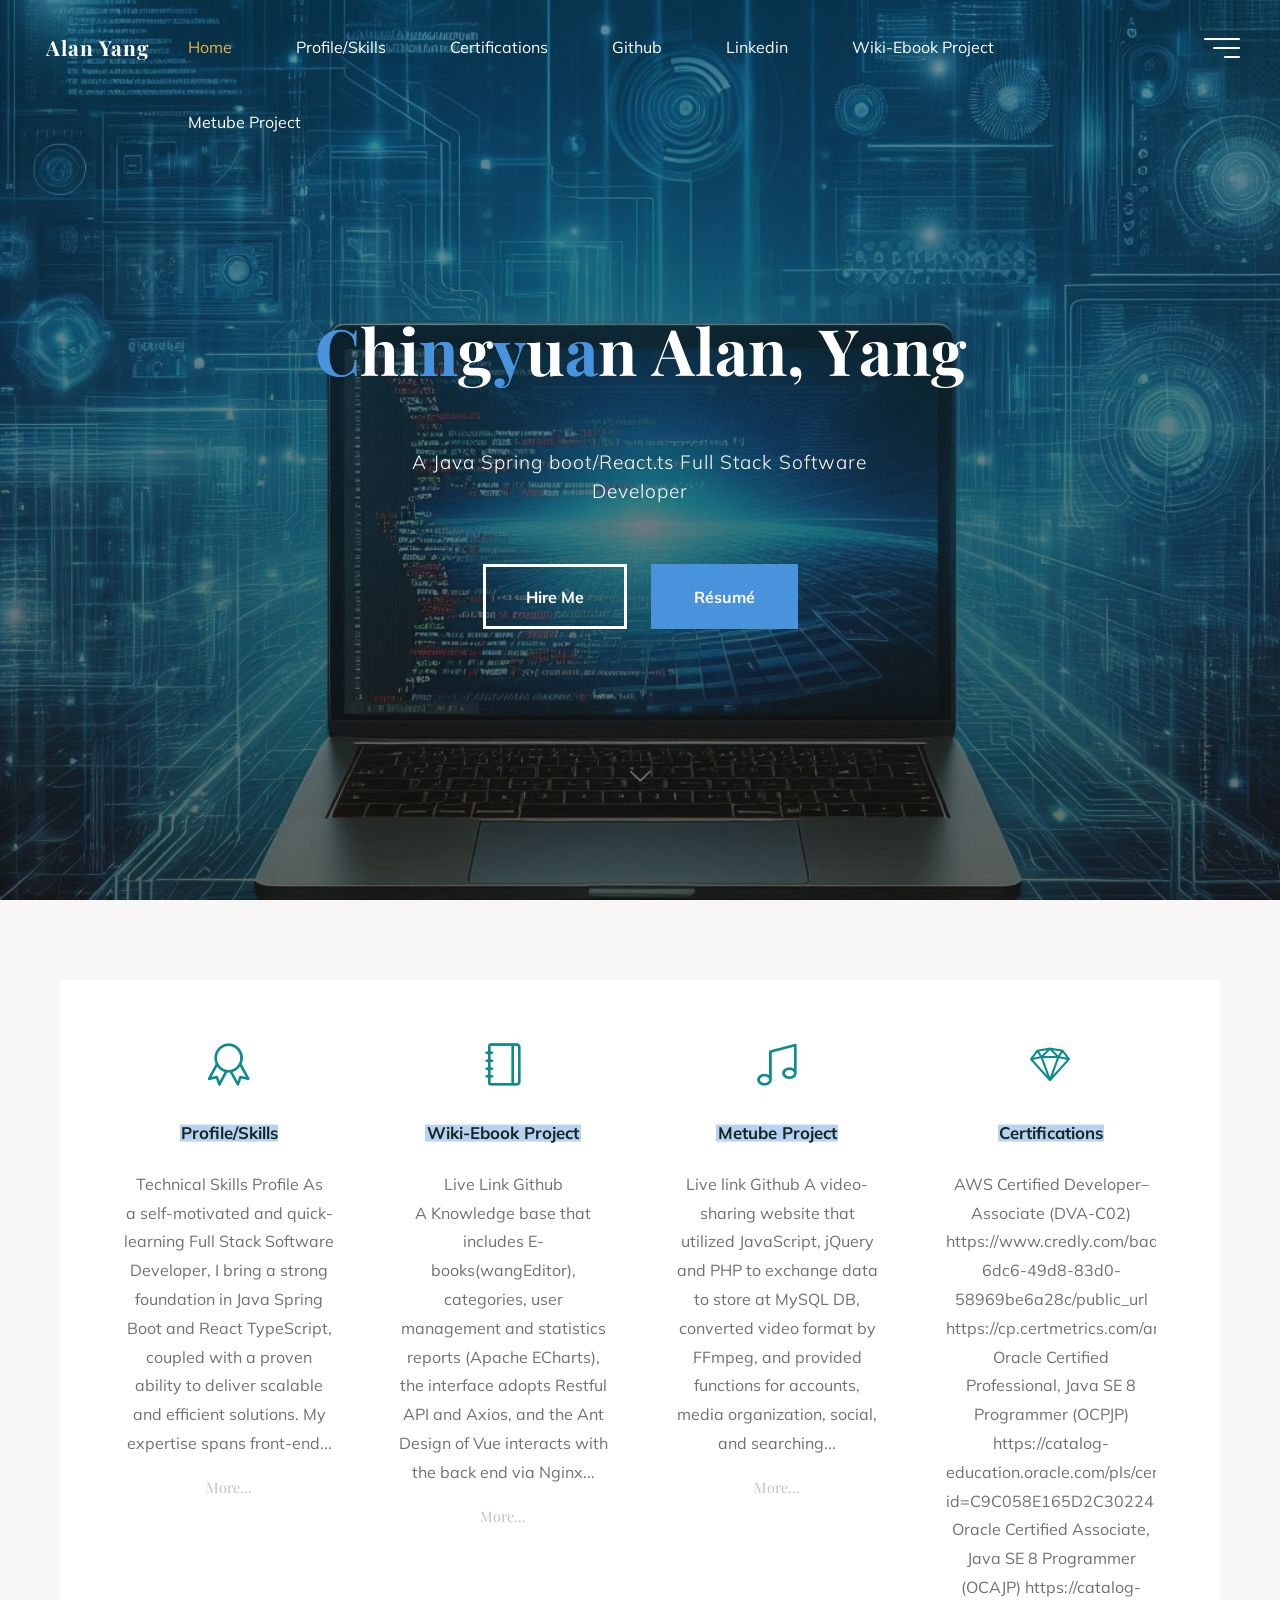
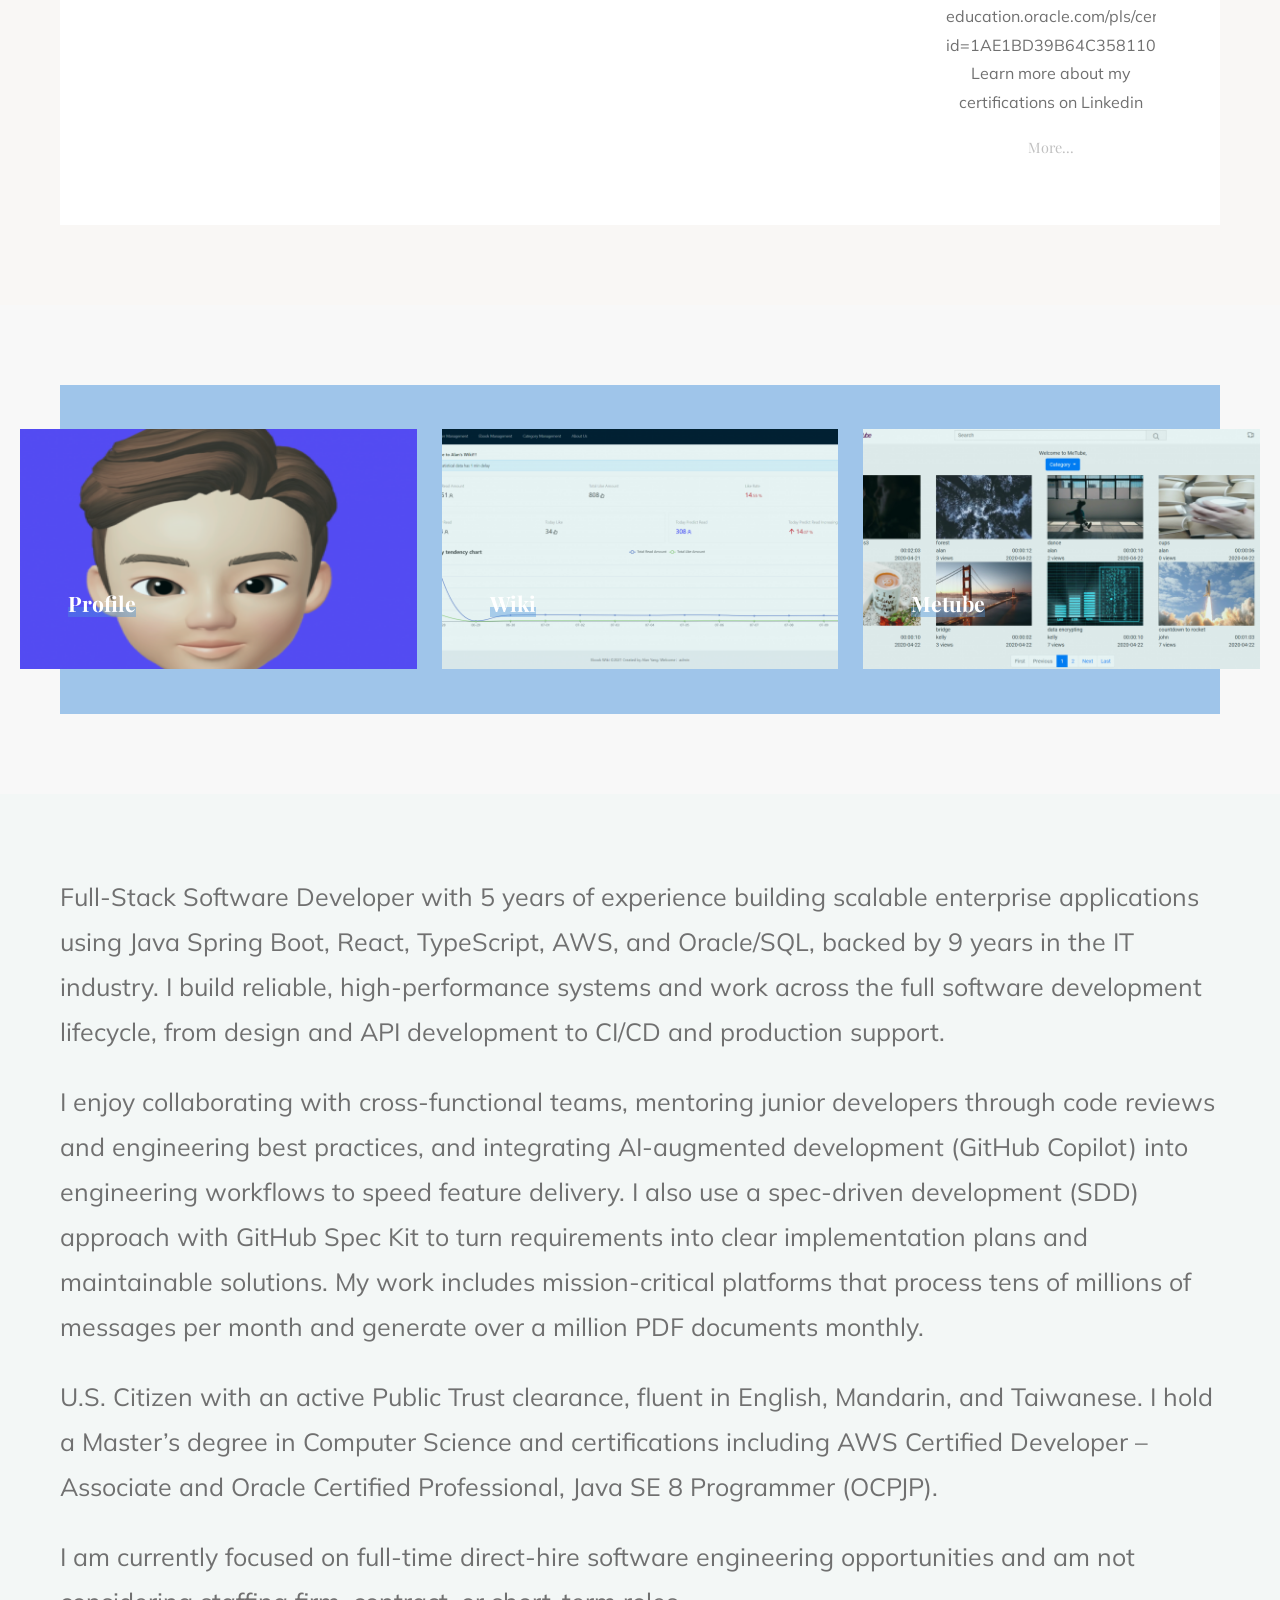
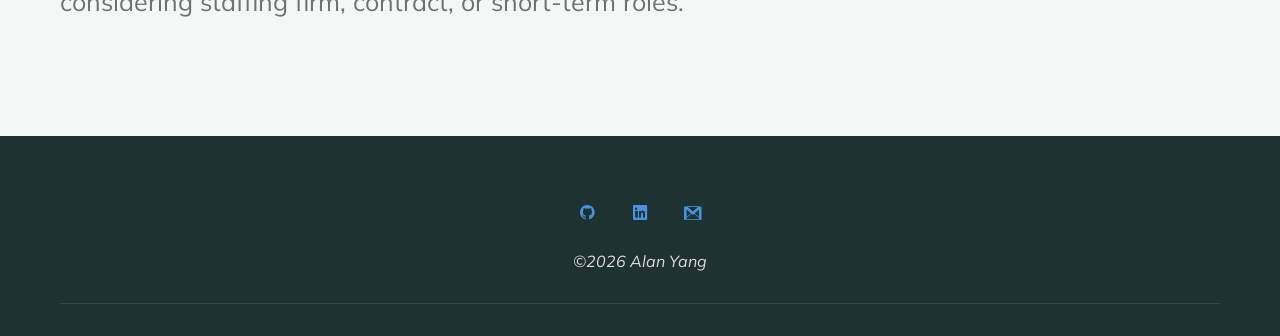
==== commit a9ad82e3: "comment out live link" ====
--- a/index.html
+++ b/index.html
@@ -2817,7 +2817,7 @@
           <nav id="mobile-menu" tabindex="-1">
             <div class="side-menu side-section">
               <ul id="mobile-nav" class="">
-                <li class="menu-main-search menu-search-animated">
+                <!-- <li class="menu-main-search menu-search-animated">
                   <form
                     role="search"
                     method="get"
@@ -2843,7 +2843,7 @@
                       <i class="icon-search2"></i><i class="icon-search2"></i>
                     </button>
                   </form>
-                </li>
+                </li> -->
                 <li
                   id="menu-item-166"
                   class="menu-item menu-item-type-post_type menu-item-object-page menu-item- current-menu-item page_item page-item-11 current_page_item menu-item-166"
@@ -3497,32 +3497,7 @@
             </nav>
             <div id="site-copyright">&copy;2026 Alan Yang</div>
           </div>
-          <!-- #footer-inside -->
         </div>
-        <!-- #footer-top -->
-        <div id="footer-bottom">
-          <div class="footer-inside">
-            <div style="display: block; margin: 0.5em auto">
-              Powered by<a
-                target="_blank"
-                href="http://www.cryoutcreations.eu/wordpress-themes/bravada"
-                title="Bravada WordPress Theme by Cryout Creations"
-              >
-                Bravada</a
-              >
-              &amp;
-              <a
-                target="_blank"
-                href="http://wordpress.org/"
-                title="Semantic Personal Publishing Platform"
-              >
-                WordPress</a
-              >.
-            </div>
-          </div>
-          <!-- #footer-inside -->
-        </div>
-        <!-- #footer-bottom -->
       </footer>
     </div>
     <!-- site-wrapper -->
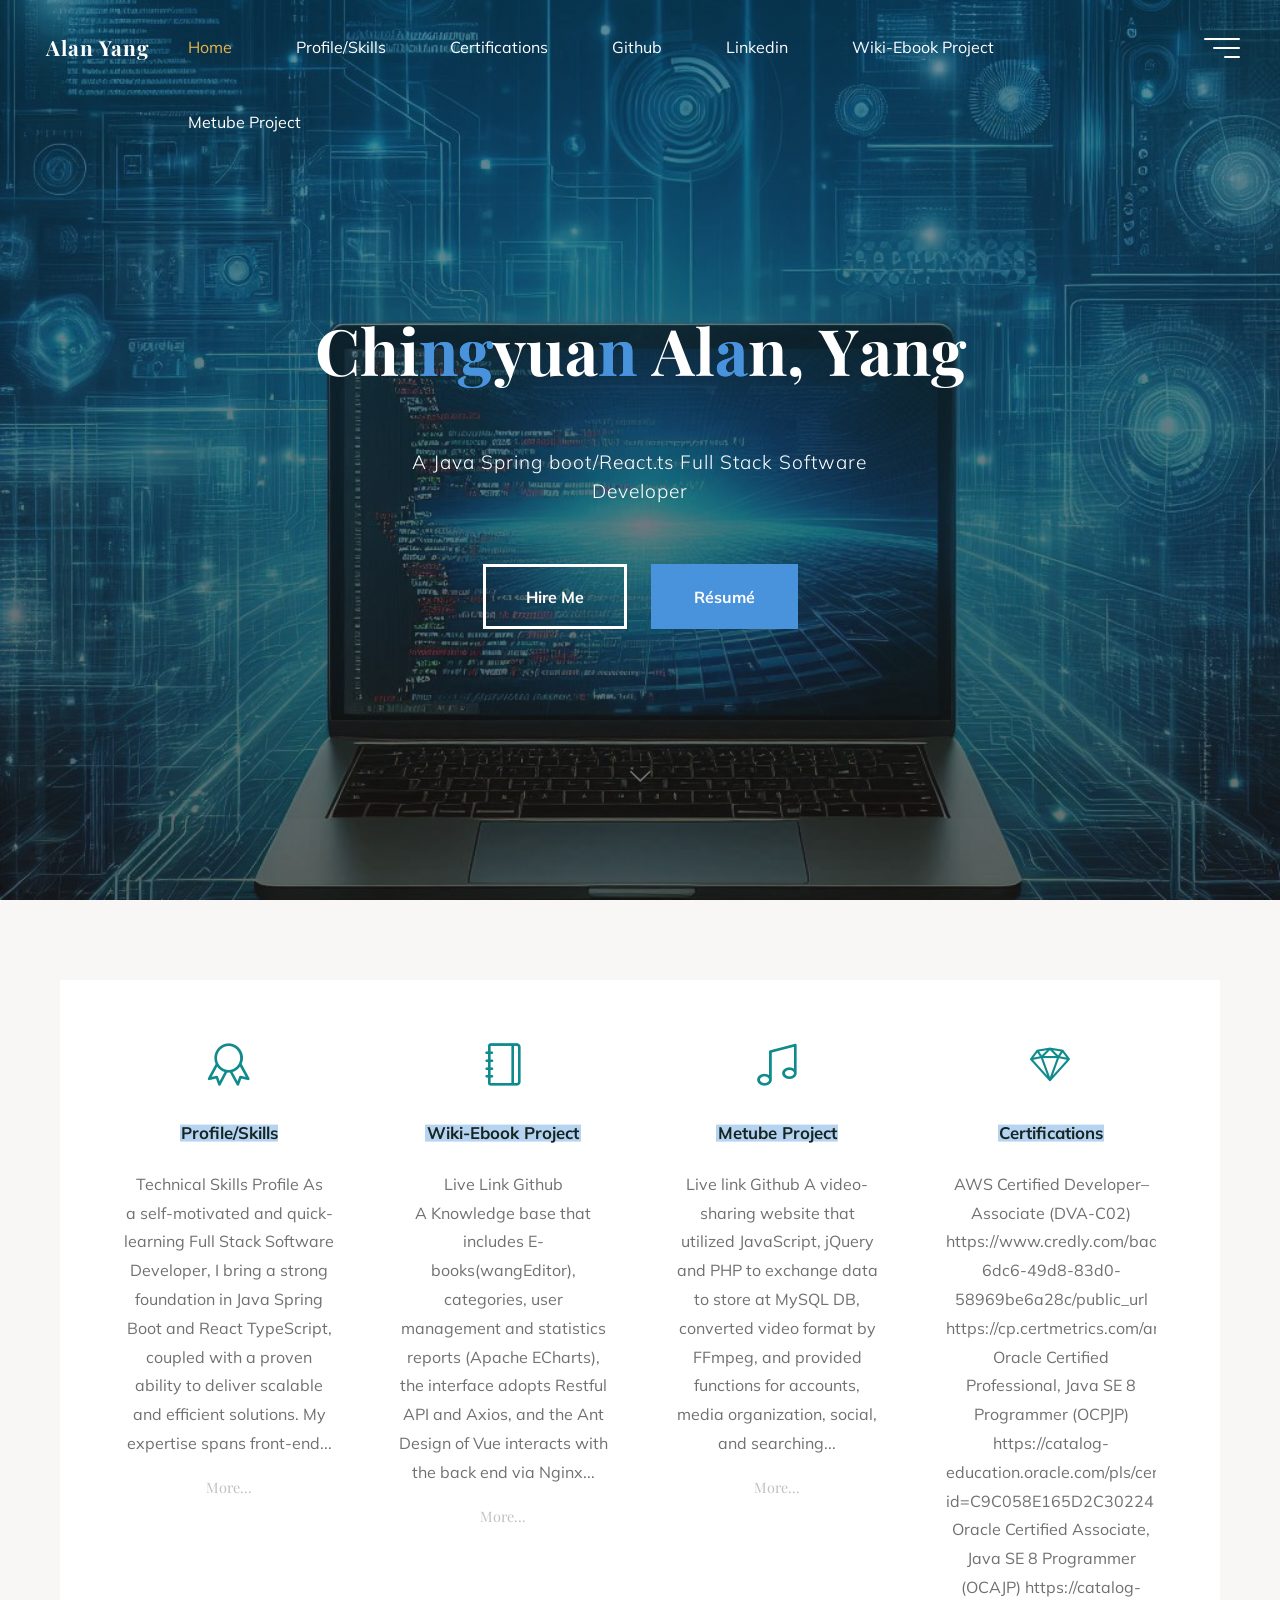
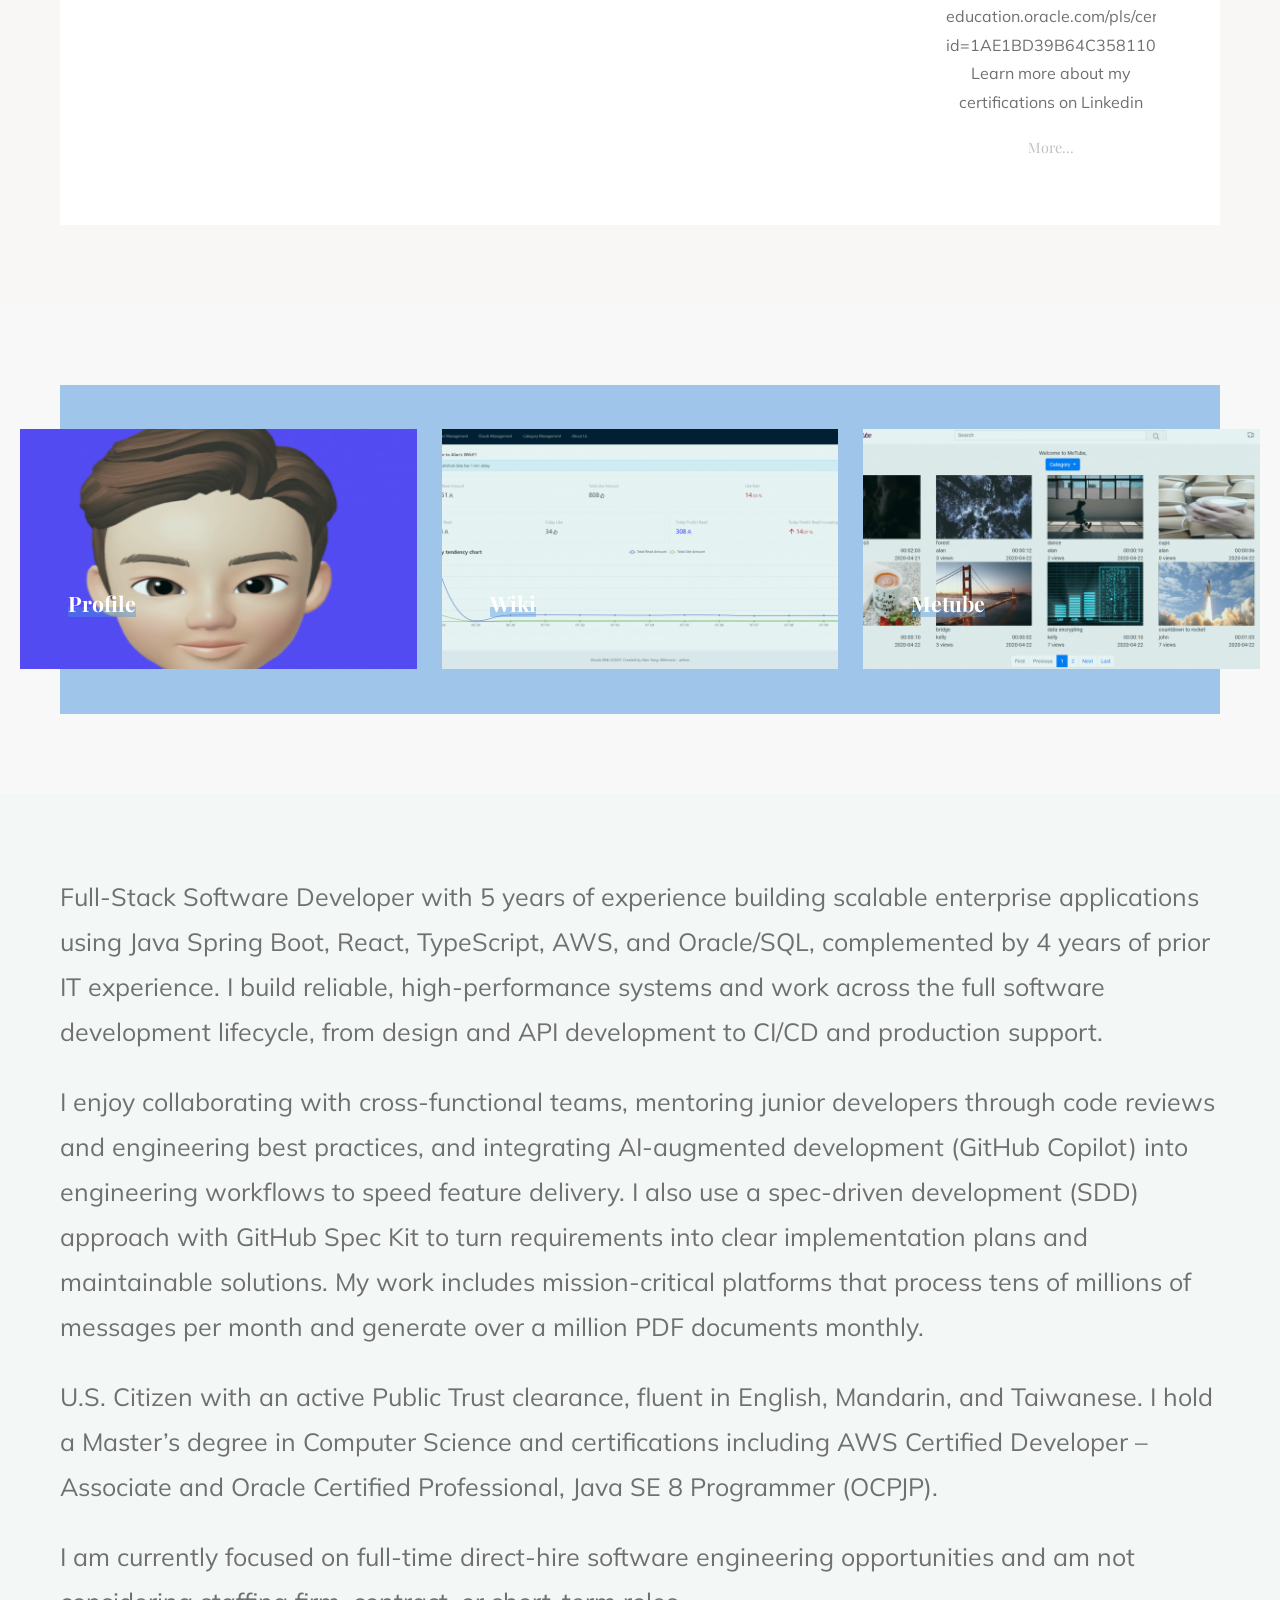
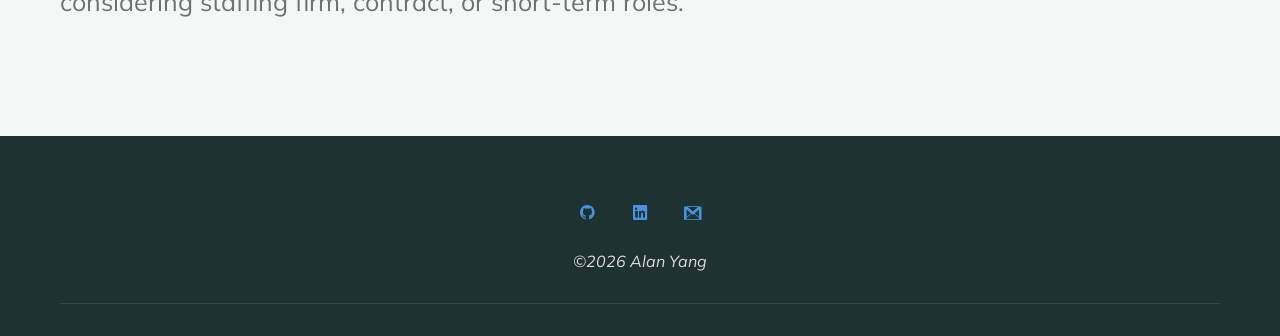
==== commit 30c56c47: "Update resume" ====
--- a/index.html
+++ b/index.html
@@ -3391,7 +3391,7 @@
                         Full-Stack Software Developer with 5 years of experience
                         building scalable enterprise applications using Java
                         Spring Boot, React, TypeScript, AWS, and Oracle/SQL,
-                        backed by 9 years in the IT industry. I build reliable,
+                        complemented by 4 years of prior IT experience. I build reliable,
                         high-performance systems and work across the full
                         software development lifecycle, from design and API
                         development to CI/CD and production support.
